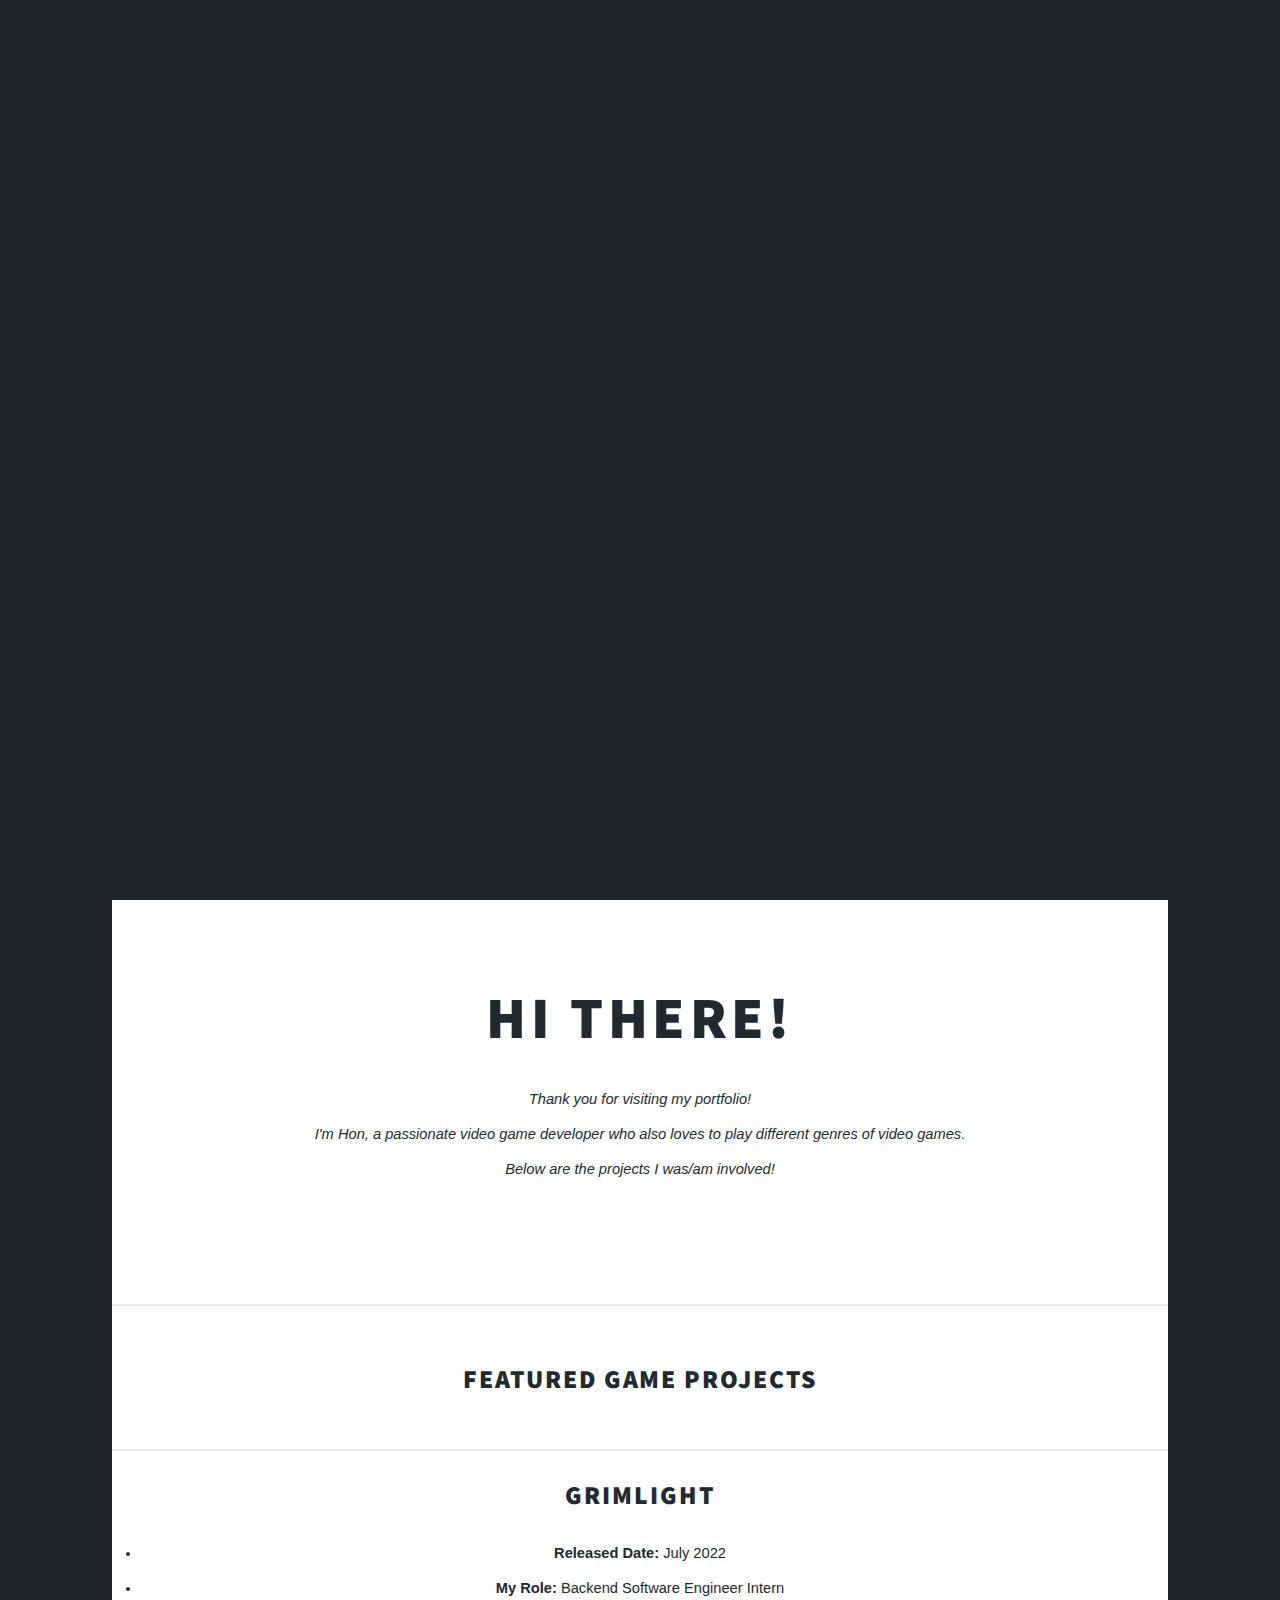
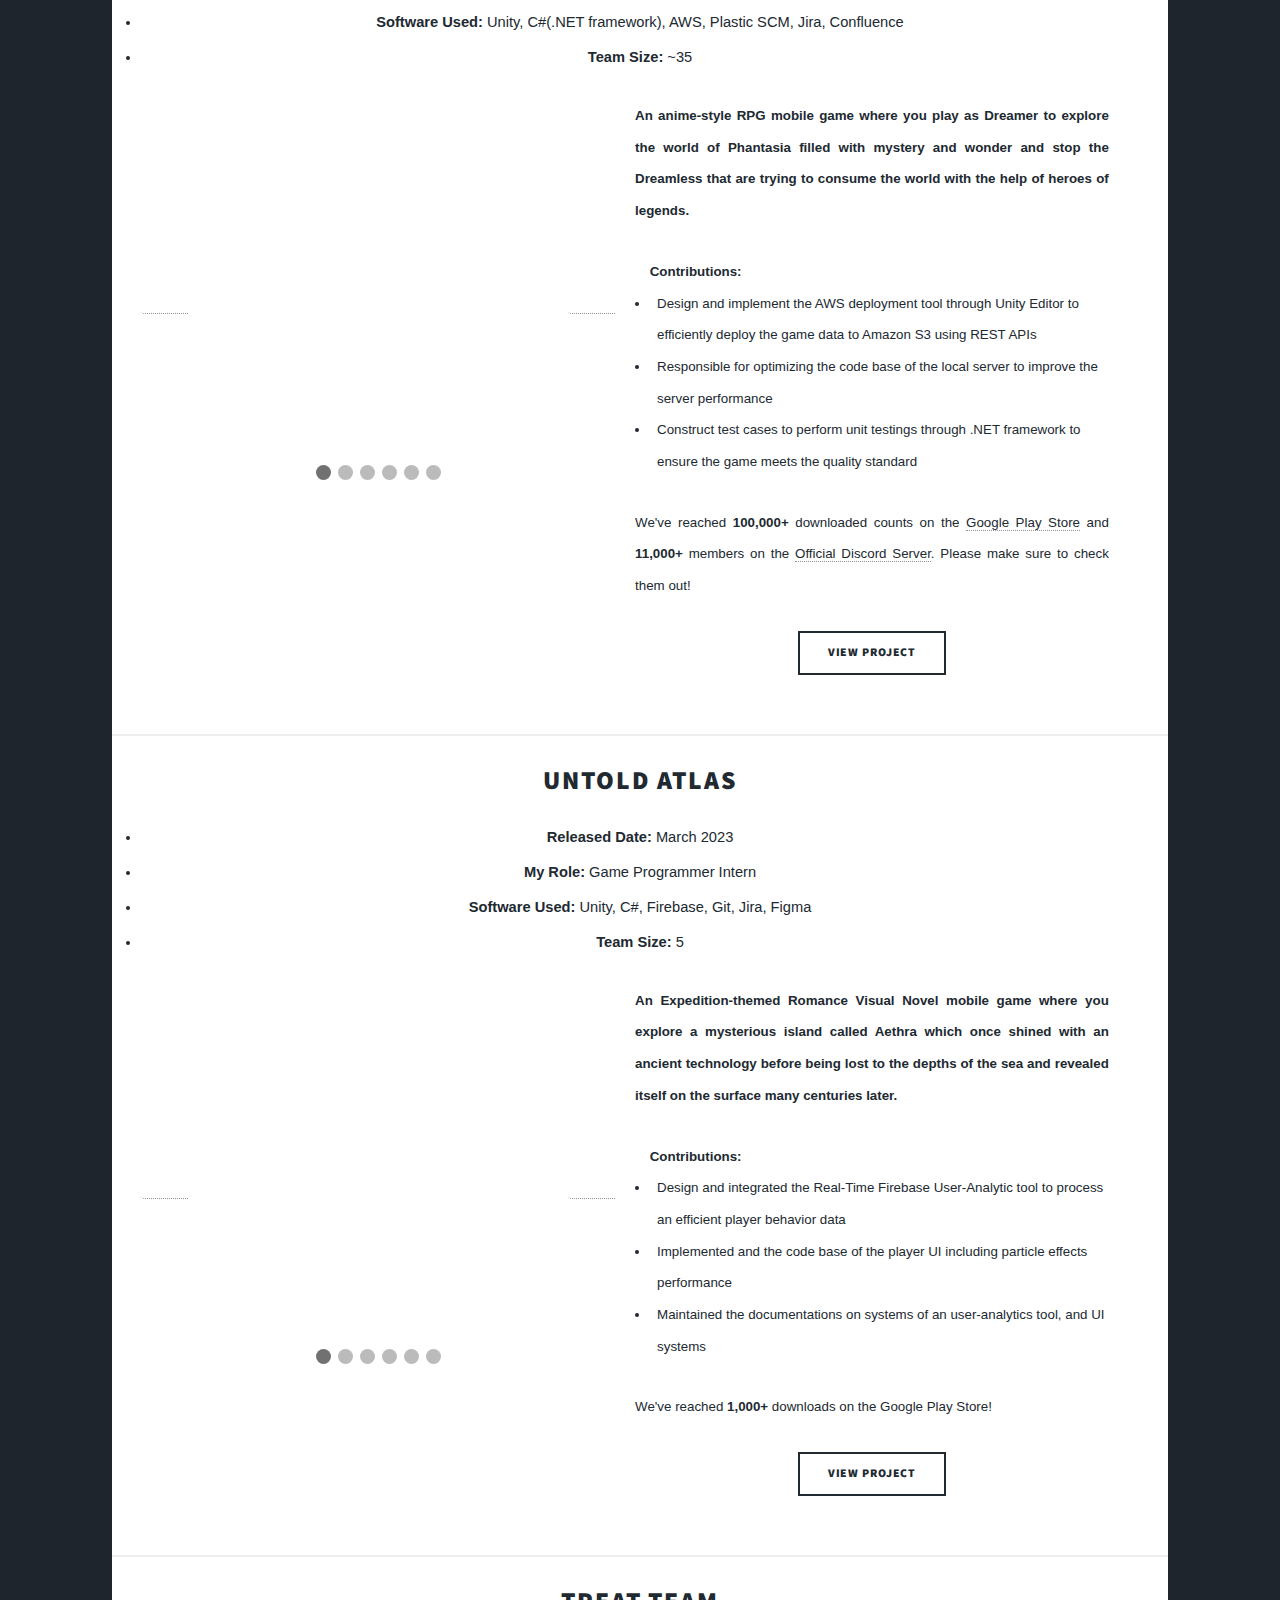
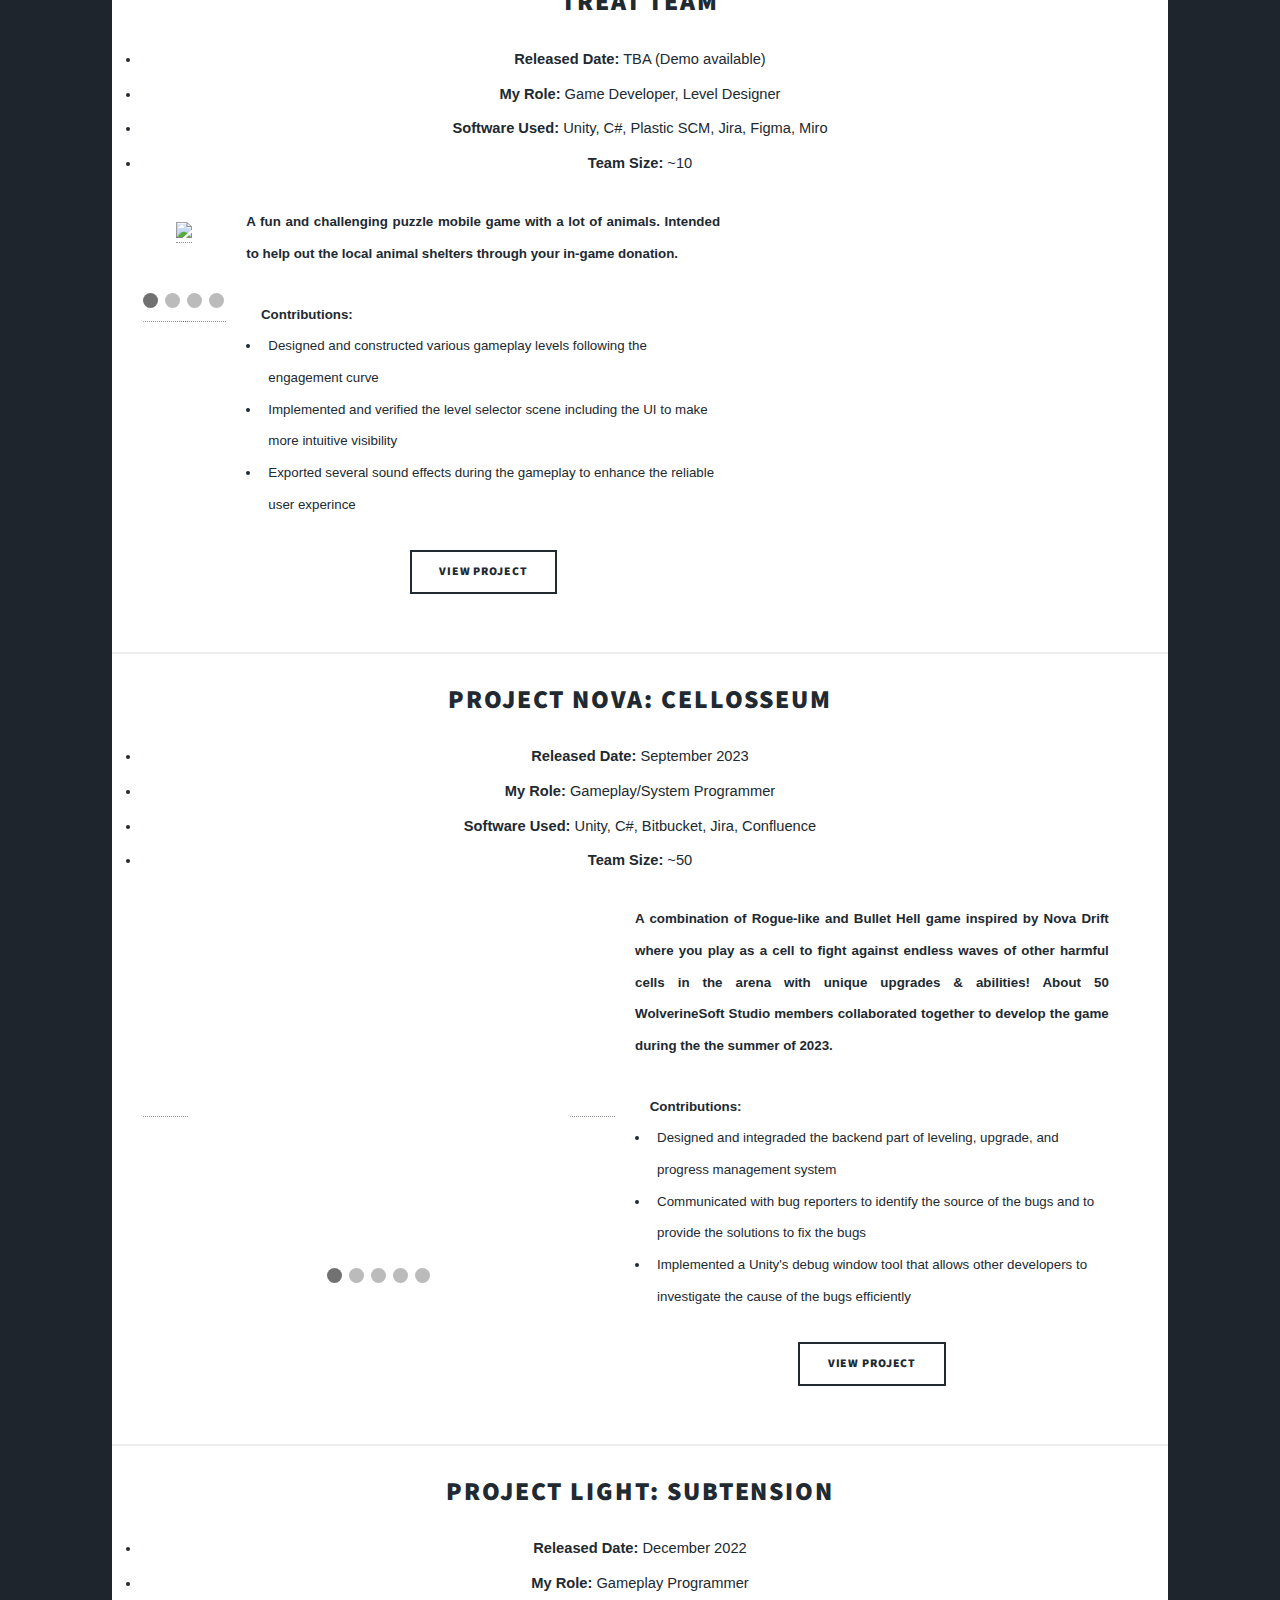
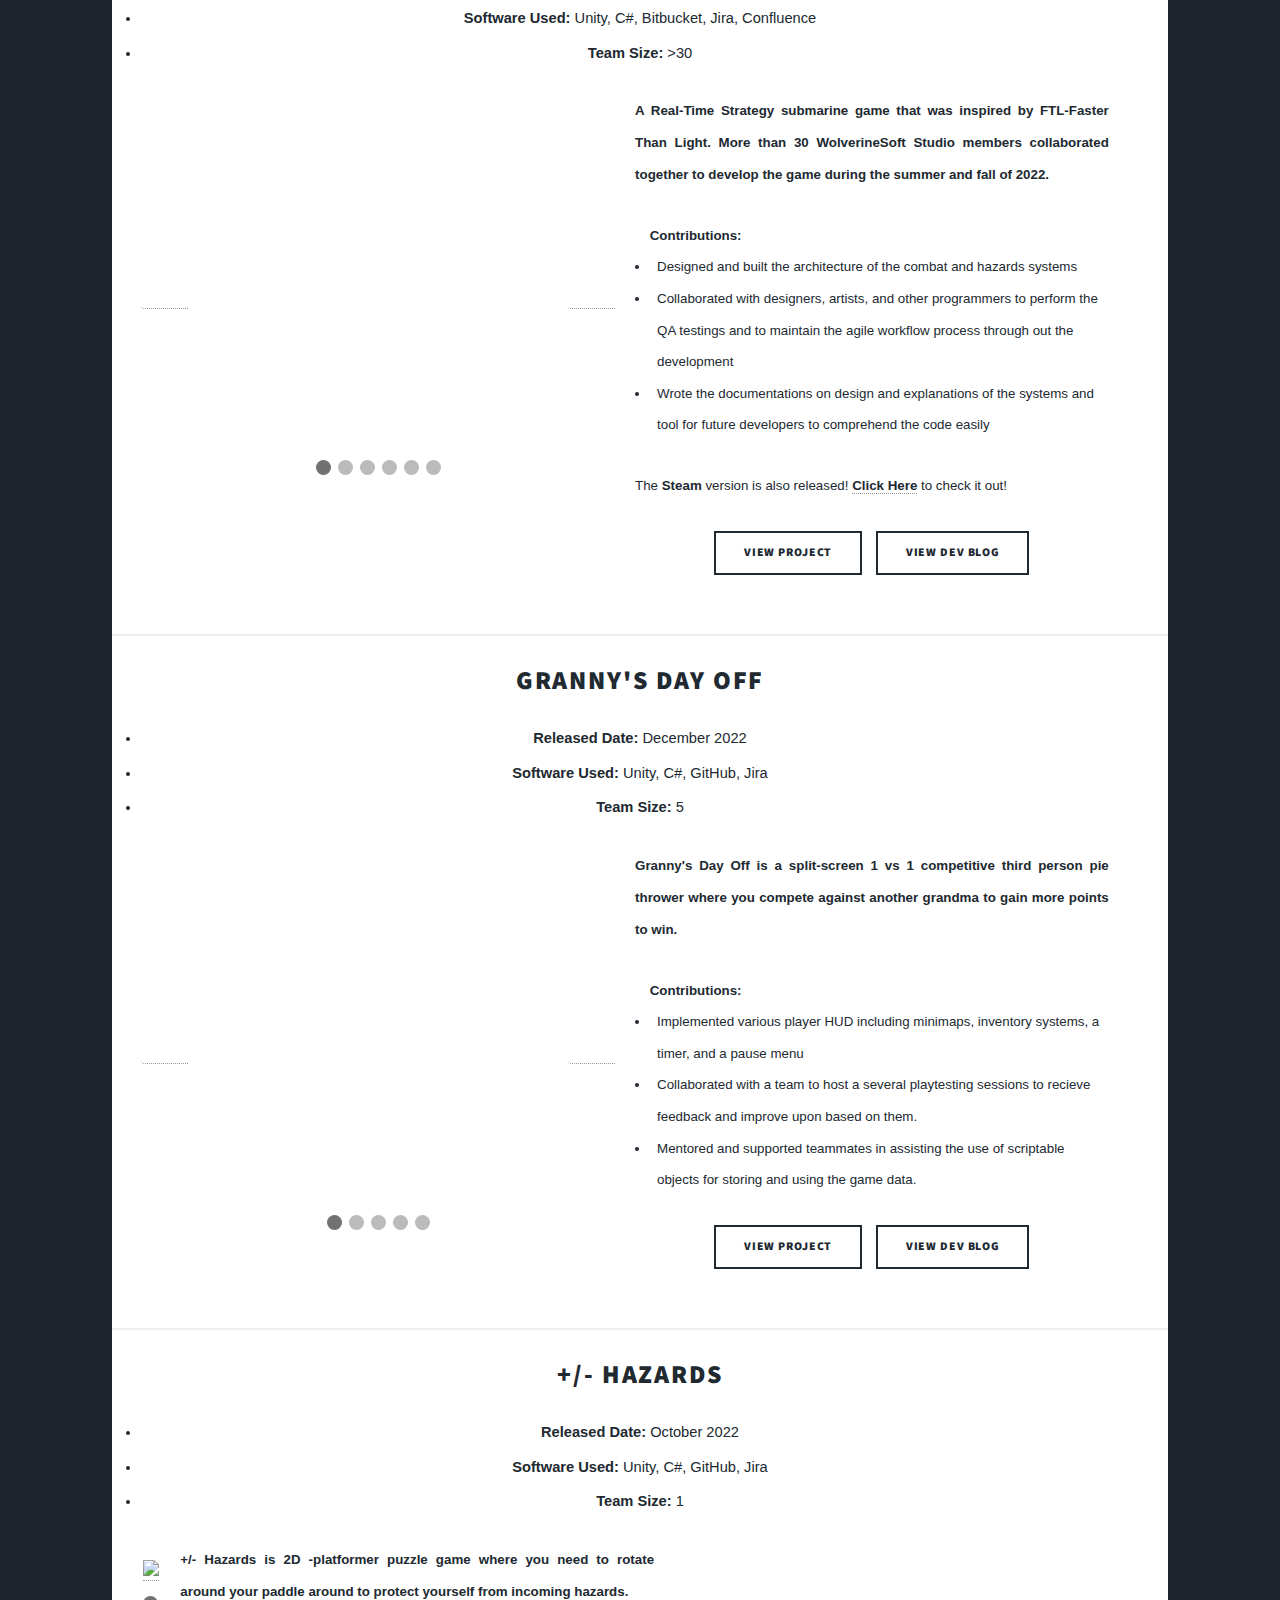
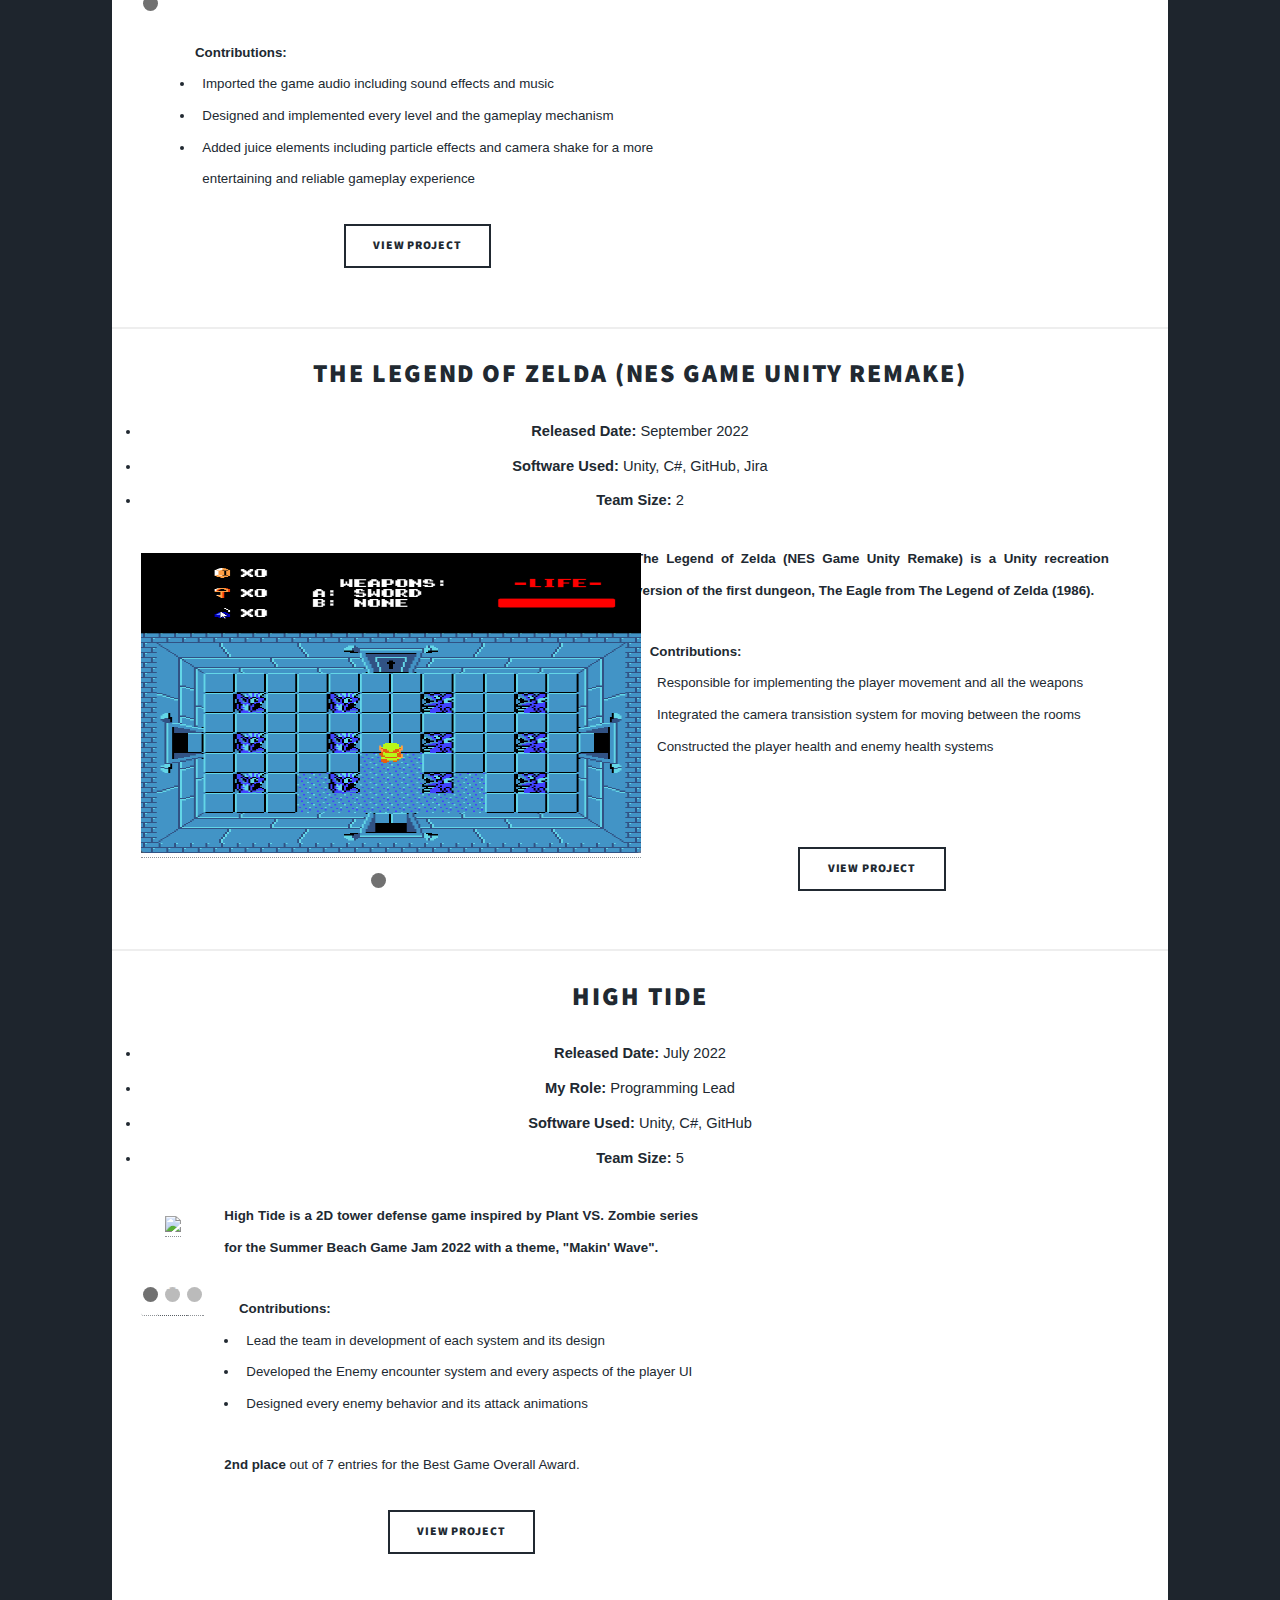
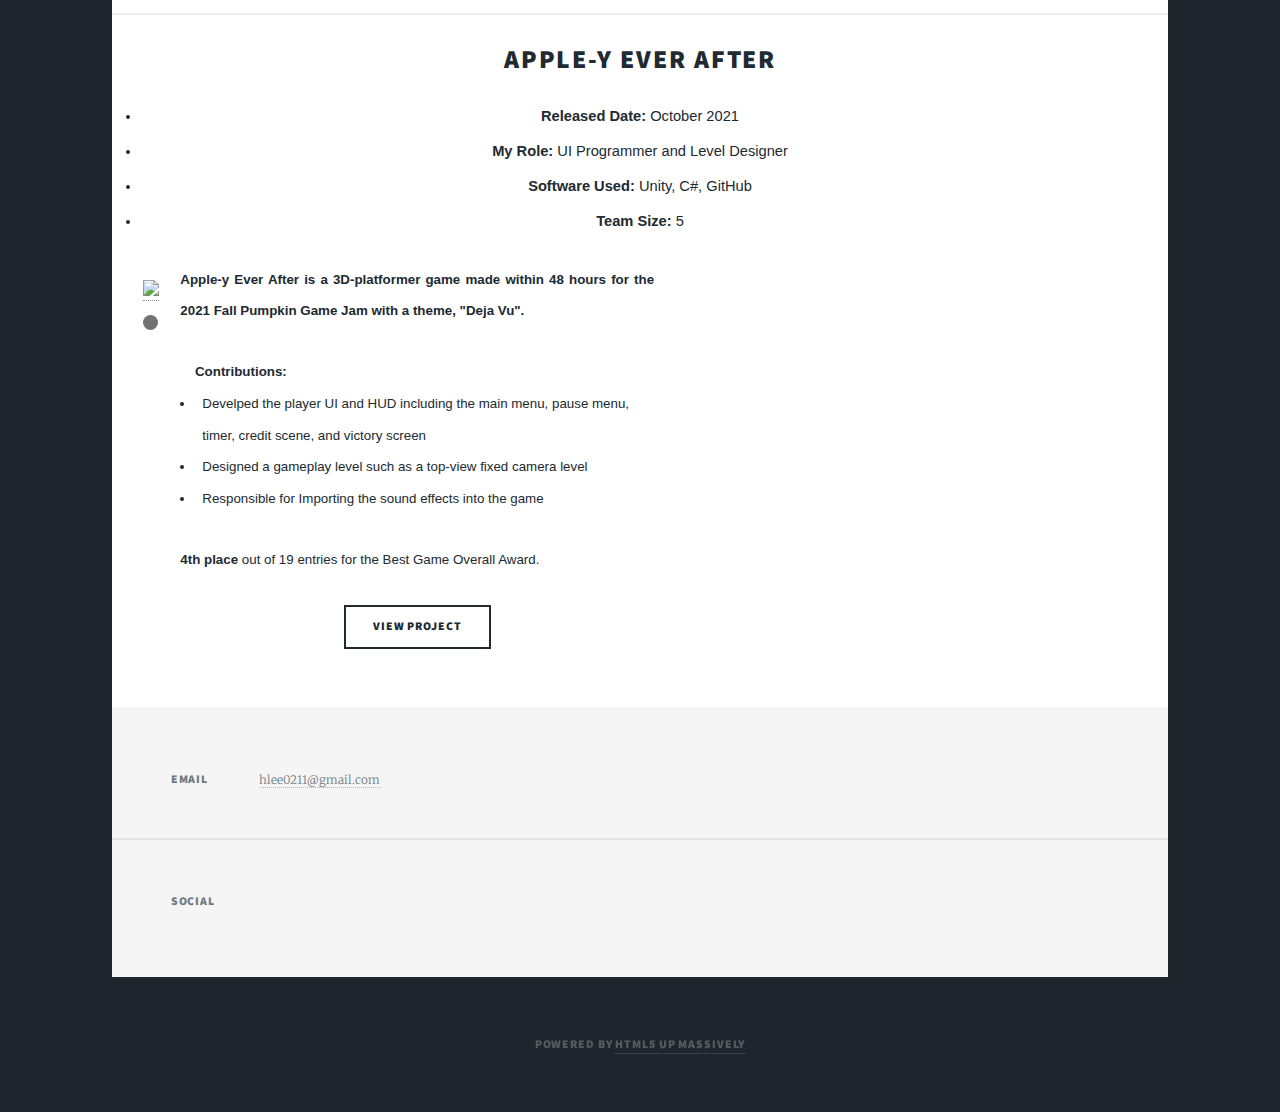
==== index.html @ 5964f6d7 "Added Cellosseum section and pv videos" ====
<!DOCTYPE HTML>
<!--
	Massively by HTML5 UP
	html5up.net | @ajlkn
	Free for personal and commercial use under the CCA 3.0 license (html5up.net/license)
-->
<html>

<head>
	<title>Hon Lee - Portfolio</title>
	<meta charset="utf-8" />
	<meta name="viewport" content="width=device-width, initial-scale=1, user-scalable=no" />
	<link rel="icon" href="images/darkbg.jpg" type="image/x-icon">
	<link rel="stylesheet" href="assets/css/main.css" />
	<noscript>
		<link rel="stylesheet" href="assets/css/noscript.css" />
	</noscript>
</head>

<body class="is-preload">

	<!-- Wrapper -->
	<div id="wrapper" class="fade-in">

		<!-- Intro -->
		<div id="intro">
			<h1>Hon Lee
			</h1>
			<p>I'm a Game Developer & Game Designer</p>
			<ul class="actions">
				<li><a href="#header" class="button icon solid solo fa-arrow-down scrolly">Continue</a></li>
			</ul>
		</div>

		<!-- Header -->
		<header id="header">
			<a href="index.html" class="logo">Projects</a>
		</header>

		<!-- Nav -->
		<nav id="nav">
			<ul class="links">
				<li class="active"><a href="index.html">Projects</a></li>
				<li><a href="aboutme.html">About Me</a></li>
				<li><a href="https://drive.google.com/file/d/1k98MtCLqrLJkOarE_8m-fVtOl8b_6ENV/view?usp=sharing"
						target="_blank">Resume</a></li>
				<li><a href="blogs.html">Blog</a></li>
				<li><a href="contact.html">Contact</a></li>
				<!--<li><a href="elements.html">Reference</a></li>-->
			</ul>
			<ul class="icons">
				<li><a href="https://www.linkedin.com/in/hon-lee-542b43191/" target="_blank"
						class="icon brands alt fa-linkedin"><span class="label">LinkedIn</span></a></li>
				<li><a href="https://github.com/hlee9911" target="_blank" class="icon brands alt fa-github"><span
							class="label">GitHub</span></a></li>
			</ul>
		</nav>

		<!-- Main -->
		<div id="main">

			<!-- Featured Post -->
			<article class="post featured">
				<header class="major" style="font-family:sans-serif;">
					<h2>Hi there!<br /></h2>
					<p> Thank you for visiting my portfolio! <br />
						I'm Hon, a passionate video game developer who also loves to play different genres of video
						games.<br />
						Below are the projects I was/am involved! <br />
						<!-- (<b>Note</b> that this Portfolio is still under a development.) -->
					</p>
				</header>
				<!--
				<img src="images/pic01.jpg" alt="pic" width="500" height="600" />
				-->
				<!--
				<ul class="actions special">
					<li><a href="#projects" class="button large">View Project</a></li>
				</ul>
				
				<p style="text-align:center">Make sure to check my projects I was/am involved in below!<br />
				</p>-->
			</article>

			<div id="title">
				<h2 style="text-align:center">Featured Game Projects</h2>
			</div>
			<!-- Posts -->
			<section class="posts">
				<article>
					<header style="font-family:sans-serif;">
						<h2>Grimlight<br /></h2>
						<li><b>Released Date:</b> July 2022</li>
						<li><b>My Role:</b> Backend Software Engineer Intern</li>
						<li><b>Software Used:</b> Unity, C#(.NET framework), AWS, Plastic SCM, Jira, Confluence</li>
						<li><b>Team Size:</b> ~35</li>
					</header>
					<!-- <a href="https://grimlight.global/" target="_blank" class="image fit"><img
							src="images/grimlight.jpg" 
							onmouseover="this.src='images/grimlight2.gif'"
							onmouseout="this.src='images/grimlight.jpg'"
							alt="Grimlight Main Illustration" /></a> -->
					<div class="slideshow-container" id="first">
						<!-- Full-width images with number and caption text -->
							<div class="mySlides fade">
								<iframe style="width: 520px; height: 300px;" 
									src="https://www.youtube.com/embed/pGGTABGNmyo">
								</iframe>
							</div>				
							<div class="mySlides fade">
								<a href="https://grimlight.global/" target="_blank">
									<img src="images/Grimlight/grimlight.jpg" style="width:100%">
								</a>
							</div>
							<div class="mySlides fade">
								<a href="https://grimlight.global/" target="_blank">
									<img src="images/Grimlight/grimlight2.gif" style="width:100%">
								</a>
							</div>						
							<div class="mySlides fade">
								<a href="https://grimlight.global/" target="_blank">
									<img src="images/Grimlight/grimlight1.gif" style="width:100%">
								</a>
							</div>
							<div class="mySlides fade">
								<a href="https://grimlight.global/" target="_blank">
									<img src="images/Grimlight/grimlight3.gif" style="width:100%">
								</a>
							</div>
							<div class="mySlides fade">
								<a href="https://grimlight.global/" target="_blank">
									<img src="images/Grimlight/grimlight4.gif" style="width:100%">
								</a>
							</div>	
						<!-- Next and previous buttons -->
						<a class="prev" onclick="plusSlides(-1, 'first', 'firstSliderIndex')">&#10094;</a>
							<a class="next" onclick="plusSlides(1, 'first', 'firstSliderIndex')">&#10095;</a>
							<br />
							<!-- The dots/circles -->
						<div style="text-align:center">
							<span class="dot" onclick="currentSlide(1, 'first', 'firstSliderIndex')"></span>
							<span class="dot" onclick="currentSlide(2, 'first', 'firstSliderIndex')"></span>
							<span class="dot" onclick="currentSlide(3, 'first', 'firstSliderIndex')"></span>
							<span class="dot" onclick="currentSlide(4, 'first', 'firstSliderIndex')"></span>
							<span class="dot" onclick="currentSlide(5, 'first', 'firstSliderIndex')"></span>
							<span class="dot" onclick="currentSlide(6, 'first', 'firstSliderIndex')"></span>
						</div>
					</div>
					<div style="float:left; width: 47.5%; font-family:sans-serif; font-size: 10pt; text-align: left; padding-top: 25px">
						<p><b>An anime-style RPG mobile game where you play as Dreamer to explore the world of Phantasia
							filled with mystery and wonder and stop the Dreamless that are trying to consume the world with the help of heroes of legends.</b>
						</p>
						<ul>
							<b>Contributions:</b>
							<li>Design and implement the AWS deployment tool through Unity Editor to efficiently 
							deploy the game data to Amazon S3 using REST APIs</li>
							<li>Responsible for optimizing the code base of the local server to improve the server
							performance</li>
							<li>Construct test cases to perform unit testings through .NET framework to ensure
							the game meets the quality standard</li>
						</ul>
						<!-- <b>What I'm working on:</b> AWS Deployment Tool Development, Server-Side Programming, 
						Unit Testings, QA testings, Playtestings, Korean Localization <br /> <br /> -->
						<p>
							We've reached <b>100,000+</b> downloaded counts on the 
							<a href="https://play.google.com/store/apps/details?id=com.eightstudio.grimlight" target="_blank">
								Google Play Store</a>
							and <b>11,000+</b> members on the
							<a href="https://discord.com/invite/2wh4Yr5dNg" target="_blank">Official
								Discord Server</a>. Please make sure to check them out!
						</p>
						<ul class="actions special">
							<li><a href="https://grimlight.global/" target="_blank" class="button">View Project</a></li>
						</ul>
					</div>
				</article>
				<article>
					<header style="font-family:sans-serif;">
						<h2>Untold Atlas<br /></h2>
						<li><b>Released Date:</b> March 2023</li>
						<li><b>My Role:</b> Game Programmer Intern </li>
						<li><b>Software Used:</b> Unity, C#, Firebase, Git, Jira, Figma</li>
						<li><b>Team Size:</b> 5</li>
					</header>
					<!-- <a href="https://play.google.com/store/apps/details?id=com.NochiStudios.UntoldAtlas" target="_blank" class="image fit"><img
						src="images/UntoldAtlas/atlas.png" alt="Untold Atlas main illustration" /></a> -->
					<div class="slideshow-container" id="second">
						<!-- Full-width images with number and caption text -->
							<div class="mySlides fade">
								<iframe style="width: 520px; height: 300px;" 
									src="https://www.youtube.com/embed/paFjUYtCJjM">
								</iframe>
							</div>	
							<div class="mySlides fade">
								<a href="https://play.google.com/store/apps/details?id=com.NochiStudios.UntoldAtlas" target="_blank">
									<img src="images/UntoldAtlas/atlas0.jpg" style="width:100%">
								</a>
							</div>						
							<div class="mySlides fade">
								<a href="https://play.google.com/store/apps/details?id=com.NochiStudios.UntoldAtlas" target="_blank">
									<img src="images/UntoldAtlas/atlas1.jpg" style="width:100%">
								</a>
							</div>
							<div class="mySlides fade">
								<a href="https://play.google.com/store/apps/details?id=com.NochiStudios.UntoldAtlas" target="_blank">
									<img src="images/UntoldAtlas/atlas2.jpg" style="width:100%">
								</a>
							</div>
							<div class="mySlides fade">
								<a href="https://play.google.com/store/apps/details?id=com.NochiStudios.UntoldAtlas" target="_blank">
									<img src="images/UntoldAtlas/atlas3.jpg" style="width:100%">
								</a>
							</div>						
							<div class="mySlides fade">
								<a href="https://play.google.com/store/apps/details?id=com.NochiStudios.UntoldAtlas" target="_blank">
									<img src="images/UntoldAtlas/atlas.png" style="width:100%">
								</a>
							</div>						
						<!-- Next and previous buttons -->
						<a class="prev" onclick="plusSlides(-1, 'second', 'secondSliderIndex')">&#10094;</a>
							<a class="next" onclick="plusSlides(1, 'second', 'secondSliderIndex')">&#10095;</a>
							<br />
							<!-- The dots/circles -->
						<div style="text-align:center">
							<span class="dot" onclick="currentSlide(1, 'second', 'secondSliderIndex')"></span>
							<span class="dot" onclick="currentSlide(2, 'second', 'secondSliderIndex')"></span>
							<span class="dot" onclick="currentSlide(3, 'second', 'secondSliderIndex')"></span>
							<span class="dot" onclick="currentSlide(4, 'second', 'secondSliderIndex')"></span>
							<span class="dot" onclick="currentSlide(5, 'second', 'secondSliderIndex')"></span>
							<span class="dot" onclick="currentSlide(6, 'second', 'secondSliderIndex')"></span>
						</div>
					</div>
					<div style="float:left; width: 47.5%; font-family:sans-serif; font-size: 10pt; text-align: left; padding-top: 25px">
						<p><b>An Expedition-themed Romance Visual Novel mobile
						game where you explore a mysterious island called Aethra which once shined with an ancient technology before being
						lost to the depths of the sea and revealed itself on the surface many centuries later.</b>

						<!-- <b>What I worked on: </b> UI integration, Realtime Firebase User-Analytic Tool Development -->
						<ul>
							<b>Contributions:</b>
							<li>Design and integrated the Real-Time Firebase User-Analytic tool to process an efficient
							player behavior data</li>
							<li>Implemented and the code base of the player UI including particle effects performance</li>
							<li>Maintained the documentations on systems of an user-analytics tool, and UI systems</li>
						</ul>

						We've reached <b> 1,000+</b> downloads on the Google Play Store!

						</p>
						<ul class="actions special">
							<li><a href="https://play.google.com/store/apps/details?id=com.NochiStudios.UntoldAtlas" target="_blank" class="button">View Project</a>
							</li>
						</ul>
					</div>
				</article>
				<article>
					<header style="font-family:sans-serif;">
						<h2>Treat Team<br /></h2>
						<li><b>Released Date:</b> TBA (Demo available)</li>
						<li><b>My Role:</b> Game Developer, Level Designer</li>
						<li><b>Software Used:</b> Unity, C#, Plastic SCM, Jira, Figma, Miro</li>
						<li><b>Team Size:</b> ~10</li>
					</header>
					<!-- <a href="https://bluebirdstudios.net/" target="_blank" class="image fit"><img
							src="images/treatteam1.jpg" alt="Treat Team main illustration" /></a>-->
					<div class="slideshow-container" id="third">
						<!-- Full-width images with number and caption text -->
							<div class="mySlides fade">
								<a href="https://bluebirdstudios.net/" target="_blank">
									<img src="images/TreatTeam/tt0.jpg" style="width:100%">
								</a>
							</div>				
							<div class="mySlides fade">
								<a href="https://bluebirdstudios.net/" target="_blank">
									<img src="images/TreatTeam/tt1.png" style="width:100%">
								</a>
							</div>						
							<div class="mySlides fade">
								<a href="https://bluebirdstudios.net/" target="_blank">
									<img src="images/TreatTeam/tt2.png" style="width:100%">
								</a>
							</div>
							<div class="mySlides fade">
								<a href="https://bluebirdstudios.net/" target="_blank">
									<img src="images/TreatTeam/tt3.png" style="width:100%">
								</a>
							</div>
						<!-- Next and previous buttons -->
						<a class="prev" onclick="plusSlides(-1, 'third', 'thirdSliderIndex')">&#10094;</a>
							<a class="next" onclick="plusSlides(1, 'third', 'thirdSliderIndex')">&#10095;</a>
							<br />
							<!-- The dots/circles -->
						<div style="text-align:center">
							<span class="dot" onclick="currentSlide(1, 'third', 'thirdSliderIndex')"></span>
							<span class="dot" onclick="currentSlide(2, 'third', 'thirdSliderIndex')"></span>
							<span class="dot" onclick="currentSlide(3, 'third', 'thirdSliderIndex')"></span>
							<span class="dot" onclick="currentSlide(4, 'third', 'thirdSliderIndex')"></span>
						</div>
					</div>
					<div style="float:left; width: 47.5%; font-family:sans-serif; font-size: 10pt; text-align: left; padding-top: 25px">
						<p>
							<b> A fun and challenging puzzle mobile game with a lot of animals. 
							Intended to help out the local animal shelters through your in-game donation.</b>
							
							<!-- <b>What I worked on:</b> Sound Effects Implementations, Level Design, Gameplay Programming -->
							<ul>
								<b>Contributions:</b>
								<li>Designed and constructed various gameplay levels following the engagement curve</li>
								<li>Implemented and verified the level selector scene including the UI to make more intuitive visibility</li>
								<li>Exported several sound effects during the gameplay to enhance the reliable user experince</li>
							</ul>

						</p>
						<ul class="actions special">
							<li><a href="https://bluebirdstudios.net/" target="_blank" class="button">View Project</a>
							</li>
						</ul>
					</div>
				</article>
				<article>
					<header style="font-family:sans-serif;">
						<h2>Project Nova: Cellosseum<br />
						</h2>
						<li><b>Released Date:</b> September 2023</li>
						<li><b>My Role:</b> Gameplay/System Programmer</li>
						<li><b>Software Used:</b> Unity, C#, Bitbucket, Jira, Confluence</li>
						<li><b>Team Size:</b> ~50</li>
					</header>
					<!-- <a href="https://wolverinesoft-studio.itch.io/subtension" target="_blank"
						class="image fit"><img src="devblog/Subtension.png"
							alt="Subtension main illustration" /></a> -->
					<div class="slideshow-container" id="ten">
						<!-- Full-width images with number and caption text -->
							<div class="mySlides fade">
								<iframe style="width: 520px; height: 300px;" 
									src="https://www.youtube.com/embed/Zd6ywi591Io">
								</iframe>
							</div>
							<div class="mySlides fade">
								<a href="https://store.steampowered.com/app/2557580/Cellosseum/?beta=1" target="_blank">
									<img src="images/Cellosseum/c1.jpg" style="width:100%">
								</a>
							</div>						
							<div class="mySlides fade">
								<a href="https://store.steampowered.com/app/2557580/Cellosseum/?beta=1" target="_blank">
									<img src="images/Cellosseum/c2.jpg" style="width:100%">
								</a>
							</div>						
							<div class="mySlides fade">
								<a href="https://store.steampowered.com/app/2557580/Cellosseum/?beta=1" target="_blank">
									<img src="images/Cellosseum/c3.jpg" style="width:100%">
								</a>
							</div>
							<div class="mySlides fade">
								<a href="https://store.steampowered.com/app/2557580/Cellosseum/?beta=1" target="_blank">
									<img src="images/Cellosseum/c4.jpg" style="width:100%">
								</a>
							</div>
						<!-- Next and previous buttons -->
						<a class="prev" onclick="plusSlides(-1, 'ten', 'tenSliderIndex')">&#10094;</a>
							<a class="next" onclick="plusSlides(1, 'ten', 'tenSliderIndex')">&#10095;</a>
							<br />
							<!-- The dots/circles -->
						<div style="text-align:center">
							<span class="dot" onclick="currentSlide(1, 'ten', 'tenSliderIndex')"></span>
							<span class="dot" onclick="currentSlide(2, 'ten', 'tenSliderIndex')"></span>
							<span class="dot" onclick="currentSlide(3, 'ten', 'tenSliderIndex')"></span>
							<span class="dot" onclick="currentSlide(4, 'ten', 'tenSliderIndex')"></span>
							<span class="dot" onclick="currentSlide(5, 'ten', 'tenSliderIndex')"></span>
						</div>
					</div>
					<div style="float:left; width: 47.5%; font-family:sans-serif; font-size: 10pt; text-align: left; padding-top: 25px">
						<p>
							<b>A combination of Rogue-like and Bullet Hell game inspired by Nova Drift where 
								you play as a cell to fight against endless waves of other harmful cells in the arena
								with unique upgrades & abilities!
							About 50 WolverineSoft Studio members collaborated together to develop the game 
							during the the summer of 2023.</b>
							
							<!-- <b>What I worked on:</b> Gameplay Programming, Unit Testing, Code Optimizations, 
							Combat System Code Architecture Integration -->
							<ul>
								<b>Contributions:</b>
								<li>Designed and integraded the backend part of leveling, upgrade, and progress management system</li>
								<li>Communicated with bug reporters to identify the source of the bugs and to 
									provide the solutions to fix the bugs</li>
								</li>
								<li>Implemented a Unity's debug window tool that allows other developers 
									to investigate the cause of the bugs efficiently
								</li>
							</ul>
						</p>
						<ul class="actions special">
							<li><a href="https://store.steampowered.com/app/2557580/Cellosseum/?beta=1" target="_blank"
									class="button">View Project</a>
							</li>
						</ul>
					</div>
				</article>
				<article>
					<header style="font-family:sans-serif;">
						<h2>Project Light: Subtension<br />
						</h2>
						<li><b>Released Date:</b> December 2022</li>
						<li><b>My Role:</b> Gameplay Programmer</li>
						<li><b>Software Used:</b> Unity, C#, Bitbucket, Jira, Confluence</li>
						<li><b>Team Size:</b> >30</li>
					</header>
					<!-- <a href="https://wolverinesoft-studio.itch.io/subtension" target="_blank"
						class="image fit"><img src="devblog/Subtension.png"
							alt="Subtension main illustration" /></a> -->
					<div class="slideshow-container" id="fourth">
						<!-- Full-width images with number and caption text -->
							<div class="mySlides fade">
								<iframe style="width: 520px; height: 300px;" 
									src="https://www.youtube.com/embed/nQlUPwGlQvY">
								</iframe>
							</div>
							<div class="mySlides fade">
								<a href="https://wolverinesoft-studio.itch.io/subtension" target="_blank">
									<img src="devblog/Subtension.png" style="width:100%">
								</a>
							</div>						
							<div class="mySlides fade">
								<a href="https://wolverinesoft-studio.itch.io/subtension" target="_blank">
									<img src="images/Subtension/st1.jpg" style="width:100%">
								</a>
							</div>						
							<div class="mySlides fade">
								<a href="https://wolverinesoft-studio.itch.io/subtension" target="_blank">
									<img src="images/Subtension/st2.jpg" style="width:100%">
								</a>
							</div>
							<div class="mySlides fade">
								<a href="https://wolverinesoft-studio.itch.io/subtension" target="_blank">
									<img src="images/Subtension/st3.jpg" style="width:100%">
								</a>
							</div>
							<div class="mySlides fade">
								<a href="https://wolverinesoft-studio.itch.io/subtension" target="_blank">
									<img src="images/Subtension/st4.jpg" style="width:100%">
								</a>
							</div>
						<!-- Next and previous buttons -->
						<a class="prev" onclick="plusSlides(-1, 'fourth', 'fourthSliderIndex')">&#10094;</a>
							<a class="next" onclick="plusSlides(1, 'fourth', 'fourthSliderIndex')">&#10095;</a>
							<br />
							<!-- The dots/circles -->
						<div style="text-align:center">
							<span class="dot" onclick="currentSlide(1, 'fourth', 'fourthSliderIndex')"></span>
							<span class="dot" onclick="currentSlide(2, 'fourth', 'fourthSliderIndex')"></span>
							<span class="dot" onclick="currentSlide(3, 'fourth', 'fourthSliderIndex')"></span>
							<span class="dot" onclick="currentSlide(4, 'fourth', 'fourthSliderIndex')"></span>
							<span class="dot" onclick="currentSlide(5, 'fourth', 'fourthSliderIndex')"></span>
							<span class="dot" onclick="currentSlide(6, 'fourth', 'fourthSliderIndex')"></span>
						</div>
					</div>
					<div style="float:left; width: 47.5%; font-family:sans-serif; font-size: 10pt; text-align: left; padding-top: 25px">
						<p>
							<b>A Real-Time Strategy submarine game that was inspired by
							FTL-Faster Than Light. More than 30 WolverineSoft Studio members collaborated together to develop the game 
							during the summer and fall of 2022.</b>
							
							<!-- <b>What I worked on:</b> Gameplay Programming, Unit Testing, Code Optimizations, 
							Combat System Code Architecture Integration -->
							<ul>
								<b>Contributions:</b>
								<li>Designed and built the architecture of the combat and hazards systems</li>
								<li>Collaborated with designers, artists, and other programmers to perform the QA testings
									and to maintain the agile workflow process through out the development</li>
								<li>Wrote the documentations on design and explanations of the systems and tool for 
									future developers to comprehend the code easily
								</li>
							</ul>

							The <b>Steam</b> version is also released! <b><a href="https://store.steampowered.com/app/2251660/Subtension/" 
								target="_blank">
								Click Here</a></b> to check it out!
						</p>
						<ul class="actions special">
							<li><a href="https://wolverinesoft-studio.itch.io/subtension" target="_blank"
									class="button">View Project</a>
							</li>
							<li><a href="blogs.html"
								class="button">View Dev Blog</a>
							</li>
						</ul>
					</div>
				</article>
				<article>
					<header style="font-family:sans-serif;">
						<h2>Granny's Day Off<br /> </h2>
						<li><b>Released Date:</b> December 2022</li>
						<li><b>Software Used:</b> Unity, C#, GitHub, Jira</li>
						<li><b>Team Size:</b> 5</li>
					</header>
					<!-- <a href="https://b00pster.itch.io/grannys-day-off" target="_blank" class="image fit"><img
							src="images/Grannys.png" 
							onmouseover="this.src='images/gd.gif'"
							onmouseout="this.src='images/Grannys.png'"
							alt="Granny's Day off Main Cover Art" 
							width="200"
							height="300" /></a> -->
					<div class="slideshow-container" id="five">
						<!-- Full-width images with number and caption text -->
							<div class="mySlides fade">
								<iframe style="width: 520px; height: 300px;" 
									src="https://www.youtube.com/embed/abcozCrM9LQ">
								</iframe>
							</div>
							<div class="mySlides fade">
								<a href="https://b00pster.itch.io/grannys-day-off" target="_blank">
									<img src="images/GrannysDayOff/gd0.png" style="width:100%">
								</a>
							</div>				
							<div class="mySlides fade">
								<a href="https://b00pster.itch.io/grannys-day-off" target="_blank">
									<img src="images/GrannysDayOff/gd1.gif" style="width:100%">
								</a>
							</div>					
							<div class="mySlides fade">
								<a href="https://b00pster.itch.io/grannys-day-off" target="_blank">
									<img src="images/GrannysDayOff/gd2.gif" style="width:100%">
								</a>
							</div>
							<div class="mySlides fade">
								<a href="https://b00pster.itch.io/grannys-day-off" target="_blank">
									<img src="images/GrannysDayOff/gd3.png" style="width:100%">
								</a>
							</div>
						<!-- Next and previous buttons -->
						<a class="prev" onclick="plusSlides(-1, 'five', 'fiveSliderIndex')">&#10094;</a>
							<a class="next" onclick="plusSlides(1, 'five', 'fiveSliderIndex')">&#10095;</a>
							<br />
							<!-- The dots/circles -->
						<div style="text-align:center">
							<span class="dot" onclick="currentSlide(1, 'five', 'fiveSliderIndex')"></span>
							<span class="dot" onclick="currentSlide(2, 'five', 'fiveSliderIndex')"></span>
							<span class="dot" onclick="currentSlide(3, 'five', 'fiveSliderIndex')"></span>
							<span class="dot" onclick="currentSlide(4, 'five', 'fiveSliderIndex')"></span>
							<span class="dot" onclick="currentSlide(5, 'five', 'fiveSliderIndex')"></span>
						</div>
					</div>
					<div style="float:left; width: 47.5%; font-family:sans-serif; font-size: 10pt; text-align: left; padding-top: 25px">
						<p>
							<b>Granny's Day Off is a split-screen 1 vs 1 competitive third person pie thrower
							where you compete against another grandma to gain more points to win.</b>
						
							<!-- <b>What I worked on:</b> Gameplay Programming, Level Design, UI System Design and Implementations, QA	 -->
							
							<ul>
								<b>Contributions:</b>
								<li>Implemented various player HUD including minimaps, inventory systems, a timer, and a pause menu</li>
								<li>Collaborated with a team to host a several playtesting sessions to recieve feedback
									and improve upon based on them.
								</li>
								<li>Mentored and supported teammates in assisting the use of scriptable objects for storing and using 
									the game data. 
								</li>
							</ul>
							
						</p>
						<ul class="actions special">
							<li><a href="https://b00pster.itch.io/grannys-day-off" target="_blank" class="button">View
									Project</a>
							</li>
							<li><a href="https://www.moddb.com/games/grannys-day-off/articles" target="_blank"
								class="button">View Dev Blog</a>
							</li>
						</ul>
					</div>
				</article>
				<article>
					<header style="font-family:sans-serif;">
						<h2>+/- Hazards<br /> </h2>
						<li><b>Released Date:</b> October 2022</li>
						<li><b>Software Used:</b> Unity, C#, GitHub, Jira</li>
						<li><b>Team Size:</b> 1</li>
					</header>
					<!-- <a href="https://floumi.itch.io/plus-minus-hazards" target="_blank" class="image fit"><img
							src="images/494p2.png" alt="EECS 494 p2 main menu" width="200"
							height="300" /></a> -->
					<div class="slideshow-container" id="six">
						<!-- Full-width images with number and caption text -->
							<div class="mySlides fade">
								<a href="https://floumi.itch.io/plus-minus-hazards" target="_blank">
									<img src="images/494p2.png" style="width:100%">
								</a>
							</div>
							<!-- The dots/circles -->
						<div style="text-align:center">
							<span class="dot" onclick="currentSlide(1, 'six', 'sixSliderIndex')"></span>
						</div>	
					</div>
					<div style="float:left; width: 47.5%; font-family:sans-serif; font-size: 10pt; text-align: left; padding-top: 25px">
						<p>
							<b>+/- Hazards is 2D -platformer puzzle game where you need to
							rotate around your paddle around to protect yourself from incoming hazards.</b>
						
							<!-- <b>What I worked on:</b> Gameplay Programming, Level and World Design, UI System Design and Implementations,
							Audio Implementations, Game System Architecture Implementations, QA -->

							<ul>
								<b>Contributions:</b>
								<li>Imported the game audio including sound effects and music</li>
								<li>Designed and implemented every level and the gameplay mechanism</li>
								<li>Added juice elements including particle effects and camera shake for a more entertaining and reliable 
									gameplay experience
								</li>
							</ul>

						</p>
						<ul class="actions special">
							<li><a href="https://floumi.itch.io/plus-minus-hazards" target="_blank" class="button">View
									Project</a>
							</li>
						</ul>
					</div>
				</article>
				<article>
					<header style="font-family:sans-serif;">
						<h2>The Legend of Zelda (NES Game Unity Remake)<br /> </h2>
						<li><b>Released Date:</b> September 2022</li>
						<li><b>Software Used:</b> Unity, C#, GitHub, Jira</li>
						<li><b>Team Size:</b> 2</li>
					</header>
					<!-- <a href="https://floumi.itch.io/p1-nes-zelda" target="_blank" class="image fit"><img
							src="images/P1Zelda_SC.png" alt="Legend of Zelda main illustration" width="200"
							height="300" /></a> -->
					<div class="slideshow-container" id="seven">
						<!-- Full-width images with number and caption text -->
							<div class="mySlides fade">
								<a href="https://floumi.itch.io/p1-nes-zelda" target="_blank">
									<img src="images/P1Zelda_SC.png" style="width: 500px; height: 300px;">
								</a>
							</div>
							<div style="text-align:center">
								<span class="dot" onclick="currentSlide(1, 'seven', 'sevenSliderIndex')"></span>
							</div>
					</div>
					<div style="float:left; width: 47.5%; font-family:sans-serif; font-size: 10pt; text-align: left; padding-top: 25px">
						<p>
							<b>The Legend of Zelda (NES Game Unity Remake) is a Unity recreation
							version of the first dungeon, The Eagle from The Legend of Zelda (1986).</b>

							<!-- <b>What I worked on:</b> Gameplay Programming, UI System Design and Implementations,
							Audio Implementations, Game System Architecture Implementations, QA -->

							<ul>
								<b>Contributions:</b>
								<li>Responsible for implementing the player movement and all the weapons</li>
								<li>Integrated the camera transistion system for moving between the rooms</li>
								<li>Constructed the player health and enemy health systems</li>
							</ul>

						</p>
						<ul class="actions special" style="padding-top: 55px">
							<li><a href="https://floumi.itch.io/p1-nes-zelda" target="_blank" class="button">View
									Project</a>
							</li>
						</ul>
					</div>
				</article>
				<article>
					<header style="font-family:sans-serif;">
						<h2>High Tide<br /> </h2>
						<li><b>Released Date:</b> July 2022</li>
						<li><b>My Role:</b> Programming Lead</li>
						<li><b>Software Used:</b> Unity, C#, GitHub</li>
						<li><b>Team Size:</b> 5</li>
					</header>
					<!-- <a href="https://zstarlight.itch.io/high-tide" target="_blank" class="image fit"><img
							src="images/IMG_1638.png" alt="High Tide main illustration" /></a> -->
					<div class="slideshow-container" id="eight">
						<!-- Full-width images with number and caption text -->
							<div class="mySlides fade">
								<a href="https://zstarlight.itch.io/high-tide" target="_blank">
									<img src="images/HighTide/ht0.png" style="width:100%">
								</a>
							</div>				
							<div class="mySlides fade">
								<a href="https://zstarlight.itch.io/high-tide" target="_blank">
									<img src="images/HighTide/ht1.png" style="width:100%">
								</a>
							</div>					
							<div class="mySlides fade">
								<a href="https://zstarlight.itch.io/high-tide" target="_blank">
									<img src="images/HighTide/ht2.png" style="width:100%">
								</a>
							</div>
						<!-- Next and previous buttons -->
						<a class="prev" onclick="plusSlides(-1, 'eight', 'eightSliderIndex')">&#10094;</a>
							<a class="next" onclick="plusSlides(1, 'eight', 'eightSliderIndex')">&#10095;</a>
							<br />
							<!-- The dots/circles -->
						<div style="text-align:center">
							<span class="dot" onclick="currentSlide(1, 'eight', 'eightSliderIndex')"></span>
							<span class="dot" onclick="currentSlide(2, 'eight', 'eightSliderIndex')"></span>
							<span class="dot" onclick="currentSlide(3, 'eight', 'eightSliderIndex')"></span>
						</div>
					</div>
					<div style="float:left; width: 47.5%; font-family:sans-serif; font-size: 10pt; text-align: left; padding-top: 25px">
						<p>
							<b>High Tide is a 2D tower defense game inspired by Plant VS. Zombie
							series for the Summer Beach Game Jam 2022 with a theme, "Makin' Wave".</b>
							
							<!-- <b>What I worked on:</b> Team Mentorship, Encounter System Design and Implementations, Gameplay Programming,
							Audio Implmentaitons, UI Design and Implementaitons, QA -->
							<ul>
								<b>Contributions:</b>
								<li>Lead the team in development of each system and its design</li>
								<li>Developed the Enemy encounter system and every aspects of the player UI </li>
								<li>Designed every enemy behavior and its attack animations</li>
							</ul>
							
							<b>2nd place</b> out of 7 entries for the Best Game Overall Award.
						</p>
						<ul class="actions special">
							<li><a href="https://zstarlight.itch.io/high-tide" target="_blank" class="button">View
									Project</a>
							</li>
						</ul>
					</div>
				</article>
				<article>
					<header style="font-family:sans-serif;">
						<h2>Apple-y Ever After<br /></h2>
						<li><b>Released Date:</b> October 2021</li>
						<li><b>My Role:</b> UI Programmer and Level Designer</li>
						<li><b>Software Used:</b> Unity, C#, GitHub</li>
						<li><b>Team Size:</b> 5</li>
					</header>
					<!-- <a href="https://itch.io/jam/wsoft-pumpkin-2021/rate/1239512" target="_blank" class="image fit"><img
							src="images/wzjmYV.png" alt="Apple-y Ever After illustration" /></a> -->
					<div class="slideshow-container" id="nine">
						<!-- Full-width images with number and caption text -->
							<div class="mySlides fade">
								<a href="https://itch.io/jam/wsoft-pumpkin-2021/rate/1239512" target="_blank">
									<img src="images/wzjmYV.png" style="width:100%">
								</a>
							</div>
							<div style="text-align:center">
								<span class="dot" onclick="currentSlide(1, 'nine', 'nineSliderIndex')"></span>
							</div>
					</div>
					<div style="float:left; width: 47.5%; font-family:sans-serif; font-size: 10pt; text-align: left; padding-top: 25px">
						<p>
							<b>Apple-y Ever After is a 3D-platformer game made within 48 hours
							for the 2021 Fall Pumpkin Game Jam with a theme, "Deja Vu".</b>
					
							<!-- <b>What I worked on:</b> Gameplay Programming, Level Design, UI Design and Implementaitons, QA -->
							<ul>
								<b>Contributions:</b>
								<li>Develped the player UI and HUD including the main menu, pause menu, timer, credit scene,
									and victory screen
								</li>
								<li>Designed a gameplay level such as a top-view fixed camera level</li>
								<li>Responsible for Importing the sound effects into the game</li>
							</ul>

							<b>4th place</b> out of 19 entries for the Best Game Overall Award.</p>
						<ul class="actions special">
							<li><a href="https://itch.io/jam/wsoft-pumpkin-2021/rate/1239512" target="_blank"
									class="button">View Project</a>
							</li>
						</ul>
					</div>
				</article>
				<!-- <article>
				</article> -->
			</section>

			<!-- Footer -->
			<!---->
			<!-- <footer>
				<div class="pagination">
					<!--<a href="#" class="previous">Prev</a>
					<a href="#" class="page active">1</a>
					<a href="#" class="page">2</a>
					<a href="#" class="page">3</a>
					<span class="extra">&hellip;</span>
					<a href="#" class="page">8</a>
					<a href="#" class="page">9</a>
					<a href="#" class="page">10</a>
					<a href="#" class="next">Next</a>
				</div>
			</footer> -->
		</div>

		<!-- Footer -->
		<footer id="footer">
			<!--
			<section>
				<form method="post" action="mailto:hlee0211@gmail.com">
					<div class="fields">
						<div class="field">
							<label for="name">Name</label>
							<input type="text" name="name" id="name" />
						</div>
						<div class="field">
							<label for="email">Email</label>
							<input type="text" name="email" id="email" />
						</div>
						<div class="field">
							<label for="message">Message</label>
							<textarea name="message" id="message" rows="3"></textarea>
						</div>
					</div>
					<ul class="actions">
						<li><input type="submit" value="Send Message" /></li>
					</ul>
				</form>
			</section>
		-->
			<section class="split contact">
				<!--
				<section class="alt">
					<h3>Address</h3>
					<p>1234 Somewhere Road #87257<br />
						Nashville, TN 00000-0000</p>
				</section>
				<section>
					<h3>Phone</h3>
					<p><a href="#">(000) 000-0000</a></p>
				</section>
				-->
				<section style="align-items: center">
					<h3>Email</h3>
					<p><a href="mailto:hlee0211@gmail.com">hlee0211@gmail.com</a></p>
				</section>
				<section>
					<h3>Social</h3>
					</ul>
					<ul class="icons alt">
						<li><a href="https://www.linkedin.com/in/hon-lee-542b43191/" target="_blank"
								class="icon brands alt fa-linkedin"><span class="label">LinkedIn</span></a></li>
						<li><a href="https://github.com/hlee9911" target="_blank"
								class="icon brands alt fa-github"><span class="label">GitHub</span></a></li>
					</ul>
					<!--
					<ul class="icons alt">
						<li><a href="#" class="icon brands alt fa-twitter"><span class="label">Twitter</span></a></li>
						<li><a href="#" class="icon brands alt fa-facebook-f"><span class="label">Facebook</span></a>
						</li>
						<li><a href="#" class="icon brands alt fa-instagram"><span class="label">Instagram</span></a>
						</li>
						<li><a href="#" class="icon brands alt fa-github"><span class="label">GitHub</span></a></li>
					</ul>
					-->
				</section>
			</section>
		</footer>

		<!-- Copyright -->
		<div id="copyright">
			<ul>

				<!--<li>&copy; Untitled</li>-->
				<li>Powered by <a href="https://html5up.net">HTML5 UP Massively</a></li>
			</ul>
		</div>

	</div>

	<!-- Scripts -->
	<script src="assets/js/jquery.min.js"></script>
	<script src="assets/js/jquery.scrollex.min.js"></script>
	<script src="assets/js/jquery.scrolly.min.js"></script>
	<script src="assets/js/browser.min.js"></script>
	<script src="assets/js/breakpoints.min.js"></script>
	<script src="assets/js/util.js"></script>
	<script src="assets/js/main.js"></script>
	<script src="assets/js/image_slider.js"></script>
</body>

</html>
---- assets/css/main.css ----
@import url(fontawesome-all.min.css);
@import url("https://fonts.googleapis.com/css?family=Merriweather:300,700,300italic,700italic|Source+Sans+Pro:900");

/*
	Massively by HTML5 UP
	html5up.net | @ajlkn
	Free for personal and commercial use under the CCA 3.0 license (html5up.net/license)
*/

html,
body,
div,
span,
applet,
object,
iframe,
h1,
h2,
h3,
h4,
h5,
h6,
p,
blockquote,
pre,
a,
abbr,
acronym,
address,
big,
cite,
code,
del,
dfn,
em,
img,
ins,
kbd,
q,
s,
samp,
small,
strike,
strong,
sub,
sup,
tt,
var,
b,
u,
i,
center,
dl,
dt,
dd,
ol,
ul,
li,
fieldset,
form,
label,
legend,
table,
caption,
tbody,
tfoot,
thead,
tr,
th,
td,
article,
aside,
canvas,
details,
embed,
figure,
figcaption,
footer,
header,
hgroup,
menu,
nav,
output,
ruby,
section,
summary,
time,
mark,
audio,
video {
	margin: 0;
	padding: 0;
	border: 0;
	font-size: 100%;
	font: inherit;
	vertical-align: baseline;
}

article,
aside,
details,
figcaption,
figure,
footer,
header,
hgroup,
menu,
nav,
section {
	display: block;
}

body {
	line-height: 1;
}

ol,
ul {
	list-style: none;
}

blockquote,
q {
	quotes: none;
}

blockquote:before,
blockquote:after,
q:before,
q:after {
	content: '';
	content: none;
}

table {
	border-collapse: collapse;
	border-spacing: 0;
}

body {
	-webkit-text-size-adjust: none;
}

mark {
	background-color: transparent;
	color: inherit;
}

input::-moz-focus-inner {
	border: 0;
	padding: 0;
}

input,
select,
textarea {
	-moz-appearance: none;
	-webkit-appearance: none;
	-ms-appearance: none;
	appearance: none;
}

/* Basic */

@-ms-viewport {
	width: device-width;
}

body {
	-ms-overflow-style: scrollbar;
}

@media screen and (max-width: 480px) {

	html,
	body {
		min-width: 320px;
	}

}

html {
	box-sizing: border-box;
}

*,
*:before,
*:after {
	box-sizing: inherit;
}

body {
	background-color: #1e252d;
}

body.is-preload *,
body.is-preload *:before,
body.is-preload *:after {
	-moz-animation: none !important;
	-webkit-animation: none !important;
	-ms-animation: none !important;
	animation: none !important;
	-moz-transition: none !important;
	-webkit-transition: none !important;
	-ms-transition: none !important;
	transition: none !important;
}

/* Type */

html {
	font-size: 16pt;
}

@media screen and (max-width: 1680px) {

	html {
		font-size: 12pt;
	}

}

@media screen and (max-width: 1280px) {

	html {
		font-size: 11pt;
	}

}

@media screen and (max-width: 360px) {

	html {
		font-size: 10pt;
	}

}

body {
	color: #212931;
}

body,
input,
select,
textarea {
	font-family: "Merriweather", Georgia, serif;
	font-weight: 300;
	font-size: 1rem;
	line-height: 2.375;
}

a {
	-moz-transition: color 0.2s ease-in-out, background-color 0.2s ease-in-out, border-color 0.2s ease-in-out, box-shadow 0.2s ease-in-out;
	-webkit-transition: color 0.2s ease-in-out, background-color 0.2s ease-in-out, border-color 0.2s ease-in-out, box-shadow 0.2s ease-in-out;
	-ms-transition: color 0.2s ease-in-out, background-color 0.2s ease-in-out, border-color 0.2s ease-in-out, box-shadow 0.2s ease-in-out;
	transition: color 0.2s ease-in-out, background-color 0.2s ease-in-out, border-color 0.2s ease-in-out, box-shadow 0.2s ease-in-out;
	border-bottom: dotted 1px;
	text-decoration: none;
}

a:hover {
	border-bottom-color: transparent;
}

strong,
b {
	font-weight: 600;
}

em,
i {
	font-style: italic;
}

p {
	text-align: justify;
	margin: 0 0 2rem 0;
}

h1,
h2,
h3,
h4,
h5,
h6 {
	font-family: "Source Sans Pro", Helvetica, sans-serif;
	font-weight: 900;
	line-height: 1.5;
	letter-spacing: 0.075em;
	text-transform: uppercase;
	margin: 0 0 1rem 0;
}

h1 a,
h2 a,
h3 a,
h4 a,
h5 a,
h6 a {
	border-bottom: 0;
	color: inherit;
	text-decoration: none;
}

h1 {
	font-size: 4rem;
	line-height: 1.1;
	margin: 0 0 2rem 0;
}

h2 {
	font-size: 1.75rem;
	line-height: 1.3;
	margin: 0 0 1.5rem 0;
}

h3 {
	font-size: 1.25rem;
	margin: 0 0 1.5rem 0;
}

h4 {
	font-size: 1rem;
}

h5 {
	font-size: 0.9rem;
}

h6 {
	font-size: 0.8rem;
}

sub {
	font-size: 0.8rem;
	position: relative;
	top: 0.5rem;
}

sup {
	font-size: 0.8rem;
	position: relative;
	top: -0.5rem;
}

blockquote {
	border-left: solid 4px;
	font-style: italic;
	margin: 0 0 2rem 0;
	padding: 0.5rem 0 0.5rem 2rem;
}

code {
	border: solid 2px;
	font-family: "Courier New", monospace;
	font-size: 0.9rem;
	margin: 0 0.25rem;
	padding: 0.25rem 0.65rem;
}

pre {
	-webkit-overflow-scrolling: touch;
	font-family: "Courier New", monospace;
	font-size: 0.9rem;
	margin: 0 0 2rem 0;
}

pre code {
	display: block;
	line-height: 1.75;
	padding: 1rem 1.5rem;
	overflow-x: auto;
}

hr {
	border: 0;
	border-bottom: solid 2px;
	margin: 3rem 0;
}

hr.major {
	margin: 5rem 0;
}

.align-left {
	text-align: left;
}

.align-center {
	text-align: center;
}

.align-right {
	text-align: right;
}

input,
select,
textarea {
	color: #212931;
}

a {
	color: #212931;
	border-bottom-color: rgba(33, 41, 49, 0.5);
}

a:hover {
	border-bottom-color: transparent;
	color: #18bfef !important;
}

strong,
b {
	color: #212931;
}

h1,
h2,
h3,
h4,
h5,
h6 {
	color: #212931;
}

blockquote {
	border-left-color: #eeeeee;
}

code {
	background: rgba(220, 220, 220, 0.25);
	border-color: #eeeeee;
}

hr {
	border-bottom-color: #eeeeee;
}

/* Row */

.row {
	display: flex;
	flex-wrap: wrap;
	box-sizing: border-box;
	align-items: stretch;
}

.row>* {
	box-sizing: border-box;
}

.row.gtr-uniform>*> :last-child {
	margin-bottom: 0;
}

.row.aln-left {
	justify-content: flex-start;
}

.row.aln-center {
	justify-content: center;
}

.row.aln-right {
	justify-content: flex-end;
}

.row.aln-top {
	align-items: flex-start;
}

.row.aln-middle {
	align-items: center;
}

.row.aln-bottom {
	align-items: flex-end;
}

.row>.imp {
	order: -1;
}

.row>.col-1 {
	width: 8.33333%;
}

.row>.off-1 {
	margin-left: 8.33333%;
}

.row>.col-2 {
	width: 16.66667%;
}

.row>.off-2 {
	margin-left: 16.66667%;
}

.row>.col-3 {
	width: 25%;
}

.row>.off-3 {
	margin-left: 25%;
}

.row>.col-4 {
	width: 33.33333%;
}

.row>.off-4 {
	margin-left: 33.33333%;
}

.row>.col-5 {
	width: 41.66667%;
}

.row>.off-5 {
	margin-left: 41.66667%;
}

.row>.col-6 {
	width: 50%;
}

.row>.off-6 {
	margin-left: 50%;
}

.row>.col-7 {
	width: 58.33333%;
}

.row>.off-7 {
	margin-left: 58.33333%;
}

.row>.col-8 {
	width: 66.66667%;
}

.row>.off-8 {
	margin-left: 66.66667%;
}

.row>.col-9 {
	width: 75%;
}

.row>.off-9 {
	margin-left: 75%;
}

.row>.col-10 {
	width: 83.33333%;
}

.row>.off-10 {
	margin-left: 83.33333%;
}

.row>.col-11 {
	width: 91.66667%;
}

.row>.off-11 {
	margin-left: 91.66667%;
}

.row>.col-12 {
	width: 100%;
}

.row>.off-12 {
	margin-left: 100%;
}

.row.gtr-0 {
	margin-top: 0;
	margin-left: 0rem;
}

.row.gtr-0>* {
	padding: 0 0 0 0rem;
}

.row.gtr-0.gtr-uniform {
	margin-top: 0rem;
}

.row.gtr-0.gtr-uniform>* {
	padding-top: 0rem;
}

.row.gtr-25 {
	margin-top: 0;
	margin-left: -0.375rem;
}

.row.gtr-25>* {
	padding: 0 0 0 0.375rem;
}

.row.gtr-25.gtr-uniform {
	margin-top: -0.375rem;
}

.row.gtr-25.gtr-uniform>* {
	padding-top: 0.375rem;
}

.row.gtr-50 {
	margin-top: 0;
	margin-left: -0.75rem;
}

.row.gtr-50>* {
	padding: 0 0 0 0.75rem;
}

.row.gtr-50.gtr-uniform {
	margin-top: -0.75rem;
}

.row.gtr-50.gtr-uniform>* {
	padding-top: 0.75rem;
}

.row {
	margin-top: 0;
	margin-left: -1.5rem;
}

.row>* {
	padding: 0 0 0 1.5rem;
}

.row.gtr-uniform {
	margin-top: -1.5rem;
}

.row.gtr-uniform>* {
	padding-top: 1.5rem;
}

.row.gtr-150 {
	margin-top: 0;
	margin-left: -2.25rem;
}

.row.gtr-150>* {
	padding: 0 0 0 2.25rem;
}

.row.gtr-150.gtr-uniform {
	margin-top: -2.25rem;
}

.row.gtr-150.gtr-uniform>* {
	padding-top: 2.25rem;
}

.row.gtr-200 {
	margin-top: 0;
	margin-left: -3rem;
}

.row.gtr-200>* {
	padding: 0 0 0 3rem;
}

.row.gtr-200.gtr-uniform {
	margin-top: -3rem;
}

.row.gtr-200.gtr-uniform>* {
	padding-top: 3rem;
}

@media screen and (max-width: 1680px) {

	.row {
		display: flex;
		flex-wrap: wrap;
		box-sizing: border-box;
		align-items: stretch;
	}

	.row>* {
		box-sizing: border-box;
	}

	.row.gtr-uniform>*> :last-child {
		margin-bottom: 0;
	}

	.row.aln-left {
		justify-content: flex-start;
	}

	.row.aln-center {
		justify-content: center;
	}

	.row.aln-right {
		justify-content: flex-end;
	}

	.row.aln-top {
		align-items: flex-start;
	}

	.row.aln-middle {
		align-items: center;
	}

	.row.aln-bottom {
		align-items: flex-end;
	}

	.row>.imp-xlarge {
		order: -1;
	}

	.row>.col-1-xlarge {
		width: 8.33333%;
	}

	.row>.off-1-xlarge {
		margin-left: 8.33333%;
	}

	.row>.col-2-xlarge {
		width: 16.66667%;
	}

	.row>.off-2-xlarge {
		margin-left: 16.66667%;
	}

	.row>.col-3-xlarge {
		width: 25%;
	}

	.row>.off-3-xlarge {
		margin-left: 25%;
	}

	.row>.col-4-xlarge {
		width: 33.33333%;
	}

	.row>.off-4-xlarge {
		margin-left: 33.33333%;
	}

	.row>.col-5-xlarge {
		width: 41.66667%;
	}

	.row>.off-5-xlarge {
		margin-left: 41.66667%;
	}

	.row>.col-6-xlarge {
		width: 50%;
	}

	.row>.off-6-xlarge {
		margin-left: 50%;
	}

	.row>.col-7-xlarge {
		width: 58.33333%;
	}

	.row>.off-7-xlarge {
		margin-left: 58.33333%;
	}

	.row>.col-8-xlarge {
		width: 66.66667%;
	}

	.row>.off-8-xlarge {
		margin-left: 66.66667%;
	}

	.row>.col-9-xlarge {
		width: 75%;
	}

	.row>.off-9-xlarge {
		margin-left: 75%;
	}

	.row>.col-10-xlarge {
		width: 83.33333%;
	}

	.row>.off-10-xlarge {
		margin-left: 83.33333%;
	}

	.row>.col-11-xlarge {
		width: 91.66667%;
	}

	.row>.off-11-xlarge {
		margin-left: 91.66667%;
	}

	.row>.col-12-xlarge {
		width: 100%;
	}

	.row>.off-12-xlarge {
		margin-left: 100%;
	}

	.row.gtr-0 {
		margin-top: 0;
		margin-left: 0rem;
	}

	.row.gtr-0>* {
		padding: 0 0 0 0rem;
	}

	.row.gtr-0.gtr-uniform {
		margin-top: 0rem;
	}

	.row.gtr-0.gtr-uniform>* {
		padding-top: 0rem;
	}

	.row.gtr-25 {
		margin-top: 0;
		margin-left: -0.375rem;
	}

	.row.gtr-25>* {
		padding: 0 0 0 0.375rem;
	}

	.row.gtr-25.gtr-uniform {
		margin-top: -0.375rem;
	}

	.row.gtr-25.gtr-uniform>* {
		padding-top: 0.375rem;
	}

	.row.gtr-50 {
		margin-top: 0;
		margin-left: -0.75rem;
	}

	.row.gtr-50>* {
		padding: 0 0 0 0.75rem;
	}

	.row.gtr-50.gtr-uniform {
		margin-top: -0.75rem;
	}

	.row.gtr-50.gtr-uniform>* {
		padding-top: 0.75rem;
	}

	.row {
		margin-top: 0;
		margin-left: -1.5rem;
	}

	.row>* {
		padding: 0 0 0 1.5rem;
	}

	.row.gtr-uniform {
		margin-top: -1.5rem;
	}

	.row.gtr-uniform>* {
		padding-top: 1.5rem;
	}

	.row.gtr-150 {
		margin-top: 0;
		margin-left: -2.25rem;
	}

	.row.gtr-150>* {
		padding: 0 0 0 2.25rem;
	}

	.row.gtr-150.gtr-uniform {
		margin-top: -2.25rem;
	}

	.row.gtr-150.gtr-uniform>* {
		padding-top: 2.25rem;
	}

	.row.gtr-200 {
		margin-top: 0;
		margin-left: -3rem;
	}

	.row.gtr-200>* {
		padding: 0 0 0 3rem;
	}

	.row.gtr-200.gtr-uniform {
		margin-top: -3rem;
	}

	.row.gtr-200.gtr-uniform>* {
		padding-top: 3rem;
	}

}

@media screen and (max-width: 1280px) {

	.row {
		display: flex;
		flex-wrap: wrap;
		box-sizing: border-box;
		align-items: stretch;
	}

	.row>* {
		box-sizing: border-box;
	}

	.row.gtr-uniform>*> :last-child {
		margin-bottom: 0;
	}

	.row.aln-left {
		justify-content: flex-start;
	}

	.row.aln-center {
		justify-content: center;
	}

	.row.aln-right {
		justify-content: flex-end;
	}

	.row.aln-top {
		align-items: flex-start;
	}

	.row.aln-middle {
		align-items: center;
	}

	.row.aln-bottom {
		align-items: flex-end;
	}

	.row>.imp-large {
		order: -1;
	}

	.row>.col-1-large {
		width: 8.33333%;
	}

	.row>.off-1-large {
		margin-left: 8.33333%;
	}

	.row>.col-2-large {
		width: 16.66667%;
	}

	.row>.off-2-large {
		margin-left: 16.66667%;
	}

	.row>.col-3-large {
		width: 25%;
	}

	.row>.off-3-large {
		margin-left: 25%;
	}

	.row>.col-4-large {
		width: 33.33333%;
	}

	.row>.off-4-large {
		margin-left: 33.33333%;
	}

	.row>.col-5-large {
		width: 41.66667%;
	}

	.row>.off-5-large {
		margin-left: 41.66667%;
	}

	.row>.col-6-large {
		width: 50%;
	}

	.row>.off-6-large {
		margin-left: 50%;
	}

	.row>.col-7-large {
		width: 58.33333%;
	}

	.row>.off-7-large {
		margin-left: 58.33333%;
	}

	.row>.col-8-large {
		width: 66.66667%;
	}

	.row>.off-8-large {
		margin-left: 66.66667%;
	}

	.row>.col-9-large {
		width: 75%;
	}

	.row>.off-9-large {
		margin-left: 75%;
	}

	.row>.col-10-large {
		width: 83.33333%;
	}

	.row>.off-10-large {
		margin-left: 83.33333%;
	}

	.row>.col-11-large {
		width: 91.66667%;
	}

	.row>.off-11-large {
		margin-left: 91.66667%;
	}

	.row>.col-12-large {
		width: 100%;
	}

	.row>.off-12-large {
		margin-left: 100%;
	}

	.row.gtr-0 {
		margin-top: 0;
		margin-left: 0rem;
	}

	.row.gtr-0>* {
		padding: 0 0 0 0rem;
	}

	.row.gtr-0.gtr-uniform {
		margin-top: 0rem;
	}

	.row.gtr-0.gtr-uniform>* {
		padding-top: 0rem;
	}

	.row.gtr-25 {
		margin-top: 0;
		margin-left: -0.375rem;
	}

	.row.gtr-25>* {
		padding: 0 0 0 0.375rem;
	}

	.row.gtr-25.gtr-uniform {
		margin-top: -0.375rem;
	}

	.row.gtr-25.gtr-uniform>* {
		padding-top: 0.375rem;
	}

	.row.gtr-50 {
		margin-top: 0;
		margin-left: -0.75rem;
	}

	.row.gtr-50>* {
		padding: 0 0 0 0.75rem;
	}

	.row.gtr-50.gtr-uniform {
		margin-top: -0.75rem;
	}

	.row.gtr-50.gtr-uniform>* {
		padding-top: 0.75rem;
	}

	.row {
		margin-top: 0;
		margin-left: -1.5rem;
	}

	.row>* {
		padding: 0 0 0 1.5rem;
	}

	.row.gtr-uniform {
		margin-top: -1.5rem;
	}

	.row.gtr-uniform>* {
		padding-top: 1.5rem;
	}

	.row.gtr-150 {
		margin-top: 0;
		margin-left: -2.25rem;
	}

	.row.gtr-150>* {
		padding: 0 0 0 2.25rem;
	}

	.row.gtr-150.gtr-uniform {
		margin-top: -2.25rem;
	}

	.row.gtr-150.gtr-uniform>* {
		padding-top: 2.25rem;
	}

	.row.gtr-200 {
		margin-top: 0;
		margin-left: -3rem;
	}

	.row.gtr-200>* {
		padding: 0 0 0 3rem;
	}

	.row.gtr-200.gtr-uniform {
		margin-top: -3rem;
	}

	.row.gtr-200.gtr-uniform>* {
		padding-top: 3rem;
	}

}

@media screen and (max-width: 980px) {

	.row {
		display: flex;
		flex-wrap: wrap;
		box-sizing: border-box;
		align-items: stretch;
	}

	.row>* {
		box-sizing: border-box;
	}

	.row.gtr-uniform>*> :last-child {
		margin-bottom: 0;
	}

	.row.aln-left {
		justify-content: flex-start;
	}

	.row.aln-center {
		justify-content: center;
	}

	.row.aln-right {
		justify-content: flex-end;
	}

	.row.aln-top {
		align-items: flex-start;
	}

	.row.aln-middle {
		align-items: center;
	}

	.row.aln-bottom {
		align-items: flex-end;
	}

	.row>.imp-medium {
		order: -1;
	}

	.row>.col-1-medium {
		width: 8.33333%;
	}

	.row>.off-1-medium {
		margin-left: 8.33333%;
	}

	.row>.col-2-medium {
		width: 16.66667%;
	}

	.row>.off-2-medium {
		margin-left: 16.66667%;
	}

	.row>.col-3-medium {
		width: 25%;
	}

	.row>.off-3-medium {
		margin-left: 25%;
	}

	.row>.col-4-medium {
		width: 33.33333%;
	}

	.row>.off-4-medium {
		margin-left: 33.33333%;
	}

	.row>.col-5-medium {
		width: 41.66667%;
	}

	.row>.off-5-medium {
		margin-left: 41.66667%;
	}

	.row>.col-6-medium {
		width: 50%;
	}

	.row>.off-6-medium {
		margin-left: 50%;
	}

	.row>.col-7-medium {
		width: 58.33333%;
	}

	.row>.off-7-medium {
		margin-left: 58.33333%;
	}

	.row>.col-8-medium {
		width: 66.66667%;
	}

	.row>.off-8-medium {
		margin-left: 66.66667%;
	}

	.row>.col-9-medium {
		width: 75%;
	}

	.row>.off-9-medium {
		margin-left: 75%;
	}

	.row>.col-10-medium {
		width: 83.33333%;
	}

	.row>.off-10-medium {
		margin-left: 83.33333%;
	}

	.row>.col-11-medium {
		width: 91.66667%;
	}

	.row>.off-11-medium {
		margin-left: 91.66667%;
	}

	.row>.col-12-medium {
		width: 100%;
	}

	.row>.off-12-medium {
		margin-left: 100%;
	}

	.row.gtr-0 {
		margin-top: 0;
		margin-left: 0rem;
	}

	.row.gtr-0>* {
		padding: 0 0 0 0rem;
	}

	.row.gtr-0.gtr-uniform {
		margin-top: 0rem;
	}

	.row.gtr-0.gtr-uniform>* {
		padding-top: 0rem;
	}

	.row.gtr-25 {
		margin-top: 0;
		margin-left: -0.375rem;
	}

	.row.gtr-25>* {
		padding: 0 0 0 0.375rem;
	}

	.row.gtr-25.gtr-uniform {
		margin-top: -0.375rem;
	}

	.row.gtr-25.gtr-uniform>* {
		padding-top: 0.375rem;
	}

	.row.gtr-50 {
		margin-top: 0;
		margin-left: -0.75rem;
	}

	.row.gtr-50>* {
		padding: 0 0 0 0.75rem;
	}

	.row.gtr-50.gtr-uniform {
		margin-top: -0.75rem;
	}

	.row.gtr-50.gtr-uniform>* {
		padding-top: 0.75rem;
	}

	.row {
		margin-top: 0;
		margin-left: -1.5rem;
	}

	.row>* {
		padding: 0 0 0 1.5rem;
	}

	.row.gtr-uniform {
		margin-top: -1.5rem;
	}

	.row.gtr-uniform>* {
		padding-top: 1.5rem;
	}

	.row.gtr-150 {
		margin-top: 0;
		margin-left: -2.25rem;
	}

	.row.gtr-150>* {
		padding: 0 0 0 2.25rem;
	}

	.row.gtr-150.gtr-uniform {
		margin-top: -2.25rem;
	}

	.row.gtr-150.gtr-uniform>* {
		padding-top: 2.25rem;
	}

	.row.gtr-200 {
		margin-top: 0;
		margin-left: -3rem;
	}

	.row.gtr-200>* {
		padding: 0 0 0 3rem;
	}

	.row.gtr-200.gtr-uniform {
		margin-top: -3rem;
	}

	.row.gtr-200.gtr-uniform>* {
		padding-top: 3rem;
	}

}

@media screen and (max-width: 736px) {

	.row {
		display: flex;
		flex-wrap: wrap;
		box-sizing: border-box;
		align-items: stretch;
	}

	.row>* {
		box-sizing: border-box;
	}

	.row.gtr-uniform>*> :last-child {
		margin-bottom: 0;
	}

	.row.aln-left {
		justify-content: flex-start;
	}

	.row.aln-center {
		justify-content: center;
	}

	.row.aln-right {
		justify-content: flex-end;
	}

	.row.aln-top {
		align-items: flex-start;
	}

	.row.aln-middle {
		align-items: center;
	}

	.row.aln-bottom {
		align-items: flex-end;
	}

	.row>.imp-small {
		order: -1;
	}

	.row>.col-1-small {
		width: 8.33333%;
	}

	.row>.off-1-small {
		margin-left: 8.33333%;
	}

	.row>.col-2-small {
		width: 16.66667%;
	}

	.row>.off-2-small {
		margin-left: 16.66667%;
	}

	.row>.col-3-small {
		width: 25%;
	}

	.row>.off-3-small {
		margin-left: 25%;
	}

	.row>.col-4-small {
		width: 33.33333%;
	}

	.row>.off-4-small {
		margin-left: 33.33333%;
	}

	.row>.col-5-small {
		width: 41.66667%;
	}

	.row>.off-5-small {
		margin-left: 41.66667%;
	}

	.row>.col-6-small {
		width: 50%;
	}

	.row>.off-6-small {
		margin-left: 50%;
	}

	.row>.col-7-small {
		width: 58.33333%;
	}

	.row>.off-7-small {
		margin-left: 58.33333%;
	}

	.row>.col-8-small {
		width: 66.66667%;
	}

	.row>.off-8-small {
		margin-left: 66.66667%;
	}

	.row>.col-9-small {
		width: 75%;
	}

	.row>.off-9-small {
		margin-left: 75%;
	}

	.row>.col-10-small {
		width: 83.33333%;
	}

	.row>.off-10-small {
		margin-left: 83.33333%;
	}

	.row>.col-11-small {
		width: 91.66667%;
	}

	.row>.off-11-small {
		margin-left: 91.66667%;
	}

	.row>.col-12-small {
		width: 100%;
	}

	.row>.off-12-small {
		margin-left: 100%;
	}

	.row.gtr-0 {
		margin-top: 0;
		margin-left: 0rem;
	}

	.row.gtr-0>* {
		padding: 0 0 0 0rem;
	}

	.row.gtr-0.gtr-uniform {
		margin-top: 0rem;
	}

	.row.gtr-0.gtr-uniform>* {
		padding-top: 0rem;
	}

	.row.gtr-25 {
		margin-top: 0;
		margin-left: -0.375rem;
	}

	.row.gtr-25>* {
		padding: 0 0 0 0.375rem;
	}

	.row.gtr-25.gtr-uniform {
		margin-top: -0.375rem;
	}

	.row.gtr-25.gtr-uniform>* {
		padding-top: 0.375rem;
	}

	.row.gtr-50 {
		margin-top: 0;
		margin-left: -0.75rem;
	}

	.row.gtr-50>* {
		padding: 0 0 0 0.75rem;
	}

	.row.gtr-50.gtr-uniform {
		margin-top: -0.75rem;
	}

	.row.gtr-50.gtr-uniform>* {
		padding-top: 0.75rem;
	}

	.row {
		margin-top: 0;
		margin-left: -1.5rem;
	}

	.row>* {
		padding: 0 0 0 1.5rem;
	}

	.row.gtr-uniform {
		margin-top: -1.5rem;
	}

	.row.gtr-uniform>* {
		padding-top: 1.5rem;
	}

	.row.gtr-150 {
		margin-top: 0;
		margin-left: -2.25rem;
	}

	.row.gtr-150>* {
		padding: 0 0 0 2.25rem;
	}

	.row.gtr-150.gtr-uniform {
		margin-top: -2.25rem;
	}

	.row.gtr-150.gtr-uniform>* {
		padding-top: 2.25rem;
	}

	.row.gtr-200 {
		margin-top: 0;
		margin-left: -3rem;
	}

	.row.gtr-200>* {
		padding: 0 0 0 3rem;
	}

	.row.gtr-200.gtr-uniform {
		margin-top: -3rem;
	}

	.row.gtr-200.gtr-uniform>* {
		padding-top: 3rem;
	}

}

@media screen and (max-width: 480px) {

	.row {
		display: flex;
		flex-wrap: wrap;
		box-sizing: border-box;
		align-items: stretch;
	}

	.row>* {
		box-sizing: border-box;
	}

	.row.gtr-uniform>*> :last-child {
		margin-bottom: 0;
	}

	.row.aln-left {
		justify-content: flex-start;
	}

	.row.aln-center {
		justify-content: center;
	}

	.row.aln-right {
		justify-content: flex-end;
	}

	.row.aln-top {
		align-items: flex-start;
	}

	.row.aln-middle {
		align-items: center;
	}

	.row.aln-bottom {
		align-items: flex-end;
	}

	.row>.imp-xsmall {
		order: -1;
	}

	.row>.col-1-xsmall {
		width: 8.33333%;
	}

	.row>.off-1-xsmall {
		margin-left: 8.33333%;
	}

	.row>.col-2-xsmall {
		width: 16.66667%;
	}

	.row>.off-2-xsmall {
		margin-left: 16.66667%;
	}

	.row>.col-3-xsmall {
		width: 25%;
	}

	.row>.off-3-xsmall {
		margin-left: 25%;
	}

	.row>.col-4-xsmall {
		width: 33.33333%;
	}

	.row>.off-4-xsmall {
		margin-left: 33.33333%;
	}

	.row>.col-5-xsmall {
		width: 41.66667%;
	}

	.row>.off-5-xsmall {
		margin-left: 41.66667%;
	}

	.row>.col-6-xsmall {
		width: 50%;
	}

	.row>.off-6-xsmall {
		margin-left: 50%;
	}

	.row>.col-7-xsmall {
		width: 58.33333%;
	}

	.row>.off-7-xsmall {
		margin-left: 58.33333%;
	}

	.row>.col-8-xsmall {
		width: 66.66667%;
	}

	.row>.off-8-xsmall {
		margin-left: 66.66667%;
	}

	.row>.col-9-xsmall {
		width: 75%;
	}

	.row>.off-9-xsmall {
		margin-left: 75%;
	}

	.row>.col-10-xsmall {
		width: 83.33333%;
	}

	.row>.off-10-xsmall {
		margin-left: 83.33333%;
	}

	.row>.col-11-xsmall {
		width: 91.66667%;
	}

	.row>.off-11-xsmall {
		margin-left: 91.66667%;
	}

	.row>.col-12-xsmall {
		width: 100%;
	}

	.row>.off-12-xsmall {
		margin-left: 100%;
	}

	.row.gtr-0 {
		margin-top: 0;
		margin-left: 0rem;
	}

	.row.gtr-0>* {
		padding: 0 0 0 0rem;
	}

	.row.gtr-0.gtr-uniform {
		margin-top: 0rem;
	}

	.row.gtr-0.gtr-uniform>* {
		padding-top: 0rem;
	}

	.row.gtr-25 {
		margin-top: 0;
		margin-left: -0.375rem;
	}

	.row.gtr-25>* {
		padding: 0 0 0 0.375rem;
	}

	.row.gtr-25.gtr-uniform {
		margin-top: -0.375rem;
	}

	.row.gtr-25.gtr-uniform>* {
		padding-top: 0.375rem;
	}

	.row.gtr-50 {
		margin-top: 0;
		margin-left: -0.75rem;
	}

	.row.gtr-50>* {
		padding: 0 0 0 0.75rem;
	}

	.row.gtr-50.gtr-uniform {
		margin-top: -0.75rem;
	}

	.row.gtr-50.gtr-uniform>* {
		padding-top: 0.75rem;
	}

	.row {
		margin-top: 0;
		margin-left: -1.5rem;
	}

	.row>* {
		padding: 0 0 0 1.5rem;
	}

	.row.gtr-uniform {
		margin-top: -1.5rem;
	}

	.row.gtr-uniform>* {
		padding-top: 1.5rem;
	}

	.row.gtr-150 {
		margin-top: 0;
		margin-left: -2.25rem;
	}

	.row.gtr-150>* {
		padding: 0 0 0 2.25rem;
	}

	.row.gtr-150.gtr-uniform {
		margin-top: -2.25rem;
	}

	.row.gtr-150.gtr-uniform>* {
		padding-top: 2.25rem;
	}

	.row.gtr-200 {
		margin-top: 0;
		margin-left: -3rem;
	}

	.row.gtr-200>* {
		padding: 0 0 0 3rem;
	}

	.row.gtr-200.gtr-uniform {
		margin-top: -3rem;
	}

	.row.gtr-200.gtr-uniform>* {
		padding-top: 3rem;
	}

}

@media screen and (max-width: 360px) {

	.row {
		display: flex;
		flex-wrap: wrap;
		box-sizing: border-box;
		align-items: stretch;
	}

	.row>* {
		box-sizing: border-box;
	}

	.row.gtr-uniform>*> :last-child {
		margin-bottom: 0;
	}

	.row.aln-left {
		justify-content: flex-start;
	}

	.row.aln-center {
		justify-content: center;
	}

	.row.aln-right {
		justify-content: flex-end;
	}

	.row.aln-top {
		align-items: flex-start;
	}

	.row.aln-middle {
		align-items: center;
	}

	.row.aln-bottom {
		align-items: flex-end;
	}

	.row>.imp-xxsmall {
		order: -1;
	}

	.row>.col-1-xxsmall {
		width: 8.33333%;
	}

	.row>.off-1-xxsmall {
		margin-left: 8.33333%;
	}

	.row>.col-2-xxsmall {
		width: 16.66667%;
	}

	.row>.off-2-xxsmall {
		margin-left: 16.66667%;
	}

	.row>.col-3-xxsmall {
		width: 25%;
	}

	.row>.off-3-xxsmall {
		margin-left: 25%;
	}

	.row>.col-4-xxsmall {
		width: 33.33333%;
	}

	.row>.off-4-xxsmall {
		margin-left: 33.33333%;
	}

	.row>.col-5-xxsmall {
		width: 41.66667%;
	}

	.row>.off-5-xxsmall {
		margin-left: 41.66667%;
	}

	.row>.col-6-xxsmall {
		width: 50%;
	}

	.row>.off-6-xxsmall {
		margin-left: 50%;
	}

	.row>.col-7-xxsmall {
		width: 58.33333%;
	}

	.row>.off-7-xxsmall {
		margin-left: 58.33333%;
	}

	.row>.col-8-xxsmall {
		width: 66.66667%;
	}

	.row>.off-8-xxsmall {
		margin-left: 66.66667%;
	}

	.row>.col-9-xxsmall {
		width: 75%;
	}

	.row>.off-9-xxsmall {
		margin-left: 75%;
	}

	.row>.col-10-xxsmall {
		width: 83.33333%;
	}

	.row>.off-10-xxsmall {
		margin-left: 83.33333%;
	}

	.row>.col-11-xxsmall {
		width: 91.66667%;
	}

	.row>.off-11-xxsmall {
		margin-left: 91.66667%;
	}

	.row>.col-12-xxsmall {
		width: 100%;
	}

	.row>.off-12-xxsmall {
		margin-left: 100%;
	}

	.row.gtr-0 {
		margin-top: 0;
		margin-left: 0rem;
	}

	.row.gtr-0>* {
		padding: 0 0 0 0rem;
	}

	.row.gtr-0.gtr-uniform {
		margin-top: 0rem;
	}

	.row.gtr-0.gtr-uniform>* {
		padding-top: 0rem;
	}

	.row.gtr-25 {
		margin-top: 0;
		margin-left: -0.375rem;
	}

	.row.gtr-25>* {
		padding: 0 0 0 0.375rem;
	}

	.row.gtr-25.gtr-uniform {
		margin-top: -0.375rem;
	}

	.row.gtr-25.gtr-uniform>* {
		padding-top: 0.375rem;
	}

	.row.gtr-50 {
		margin-top: 0;
		margin-left: -0.75rem;
	}

	.row.gtr-50>* {
		padding: 0 0 0 0.75rem;
	}

	.row.gtr-50.gtr-uniform {
		margin-top: -0.75rem;
	}

	.row.gtr-50.gtr-uniform>* {
		padding-top: 0.75rem;
	}

	.row {
		margin-top: 0;
		margin-left: -1.5rem;
	}

	.row>* {
		padding: 0 0 0 1.5rem;
	}

	.row.gtr-uniform {
		margin-top: -1.5rem;
	}

	.row.gtr-uniform>* {
		padding-top: 1.5rem;
	}

	.row.gtr-150 {
		margin-top: 0;
		margin-left: -2.25rem;
	}

	.row.gtr-150>* {
		padding: 0 0 0 2.25rem;
	}

	.row.gtr-150.gtr-uniform {
		margin-top: -2.25rem;
	}

	.row.gtr-150.gtr-uniform>* {
		padding-top: 2.25rem;
	}

	.row.gtr-200 {
		margin-top: 0;
		margin-left: -3rem;
	}

	.row.gtr-200>* {
		padding: 0 0 0 3rem;
	}

	.row.gtr-200.gtr-uniform {
		margin-top: -3rem;
	}

	.row.gtr-200.gtr-uniform>* {
		padding-top: 3rem;
	}

}

/* Box */

.box {
	border: solid 2px;
	margin-bottom: 2rem;
	padding: 1.5rem;
}

.box> :last-child,
.box> :last-child> :last-child,
.box> :last-child> :last-child> :last-child {
	margin-bottom: 0;
}

.box.alt {
	border: 0;
	border-radius: 0;
	padding: 0;
}

.box {
	border-color: #eeeeee;
}

/* Button */

input[type="submit"],
input[type="reset"],
input[type="button"],
button,
.button {
	-moz-appearance: none;
	-webkit-appearance: none;
	-ms-appearance: none;
	appearance: none;
	-moz-transition: background-color 0.2s ease-in-out, box-shadow 0.2s ease-in-out, color 0.2s ease-in-out;
	-webkit-transition: background-color 0.2s ease-in-out, box-shadow 0.2s ease-in-out, color 0.2s ease-in-out;
	-ms-transition: background-color 0.2s ease-in-out, box-shadow 0.2s ease-in-out, color 0.2s ease-in-out;
	transition: background-color 0.2s ease-in-out, box-shadow 0.2s ease-in-out, color 0.2s ease-in-out;
	border: 0;
	border-radius: 0;
	cursor: pointer;
	display: inline-block;
	font-family: "Source Sans Pro", Helvetica, sans-serif;
	font-size: 0.8rem;
	font-weight: 900;
	letter-spacing: 0.075em;
	height: 3rem;
	line-height: 3rem;
	padding: 0 2rem;
	text-align: center;
	text-decoration: none;
	text-transform: uppercase;
	white-space: nowrap;
}

input[type="submit"].icon:before,
input[type="reset"].icon:before,
input[type="button"].icon:before,
button.icon:before,
.button.icon:before {
	margin-right: 0.5rem;
}

input[type="submit"].icon.solo,
input[type="reset"].icon.solo,
input[type="button"].icon.solo,
button.icon.solo,
.button.icon.solo {
	position: relative;
	width: 4rem;
	height: 4rem;
	line-height: 4rem;
	border-radius: 4rem;
	text-indent: 4rem;
	overflow: hidden;
	padding: 0;
	white-space: nowrap;
}

input[type="submit"].icon.solo:before,
input[type="reset"].icon.solo:before,
input[type="button"].icon.solo:before,
button.icon.solo:before,
.button.icon.solo:before {
	position: absolute;
	display: block;
	top: 0;
	left: 0;
	width: inherit;
	height: inherit;
	line-height: inherit;
	font-size: 1.25rem;
	margin-right: 0;
	text-align: center;
	text-indent: 0;
}

input[type="submit"].fit,
input[type="reset"].fit,
input[type="button"].fit,
button.fit,
.button.fit {
	width: 100%;
}

input[type="submit"].small,
input[type="reset"].small,
input[type="button"].small,
button.small,
.button.small {
	font-size: 0.7rem;
	height: 2.5rem;
	line-height: 2.5rem;
	padding: 0 1.5rem;
}

input[type="submit"].large,
input[type="reset"].large,
input[type="button"].large,
button.large,
.button.large {
	font-size: 0.9rem;
	height: 3.5rem;
	line-height: 3.5rem;
	padding: 0 2.75rem;
}

@media screen and (max-width: 980px) {

	input[type="submit"],
	input[type="reset"],
	input[type="button"],
	button,
	.button {
		font-size: 0.9rem;
		height: 3.25rem;
		line-height: 3.25rem;
	}

	input[type="submit"].large,
	input[type="reset"].large,
	input[type="button"].large,
	button.large,
	.button.large {
		font-size: 1rem;
		height: 3.75rem;
		line-height: 3.75rem;
	}

}

input[type="submit"].disabled,
input[type="submit"]:disabled,
input[type="reset"].disabled,
input[type="reset"]:disabled,
input[type="button"].disabled,
input[type="button"]:disabled,
button.disabled,
button:disabled,
.button.disabled,
.button:disabled {
	pointer-events: none;
	opacity: 0.25;
}

input[type="submit"],
input[type="reset"],
input[type="button"],
button,
.button {
	background-color: transparent;
	box-shadow: inset 0 0 0 2px #212931;
	color: #212931 !important;
}

input[type="submit"]:hover,
input[type="reset"]:hover,
input[type="button"]:hover,
button:hover,
.button:hover {
	box-shadow: inset 0 0 0 2px #18bfef;
	color: #18bfef !important;
}

input[type="submit"].primary,
input[type="reset"].primary,
input[type="button"].primary,
button.primary,
.button.primary {
	background-color: #212931;
	box-shadow: none;
	color: #ffffff !important;
}

input[type="submit"].primary:hover,
input[type="reset"].primary:hover,
input[type="button"].primary:hover,
button.primary:hover,
.button.primary:hover {
	background-color: #18bfef;
}

/* Form */

form {
	margin: 0 0 2rem 0;
}

form> :last-child {
	margin-bottom: 0;
}

form>.fields {
	display: -moz-flex;
	display: -webkit-flex;
	display: -ms-flex;
	display: flex;
	-moz-flex-wrap: wrap;
	-webkit-flex-wrap: wrap;
	-ms-flex-wrap: wrap;
	flex-wrap: wrap;
	width: calc(100% + 3rem);
	margin: -1.5rem 0 2rem -1.5rem;
}

form>.fields>.field {
	-moz-flex-grow: 0;
	-webkit-flex-grow: 0;
	-ms-flex-grow: 0;
	flex-grow: 0;
	-moz-flex-shrink: 0;
	-webkit-flex-shrink: 0;
	-ms-flex-shrink: 0;
	flex-shrink: 0;
	padding: 1.5rem 0 0 1.5rem;
	width: calc(100% - 1.5rem);
}

form>.fields>.field.half {
	width: calc(50% - 0.75rem);
}

form>.fields>.field.third {
	width: calc(100%/3 - 0.5rem);
}

form>.fields>.field.quarter {
	width: calc(25% - 0.375rem);
}

@media screen and (max-width: 480px) {

	form>.fields {
		width: calc(100% + 3rem);
		margin: -1.5rem 0 2rem -1.5rem;
	}

	form>.fields>.field {
		padding: 1.5rem 0 0 1.5rem;
		width: calc(100% - 1.5rem);
	}

	form>.fields>.field.half {
		width: calc(100% - 1.5rem);
	}

	form>.fields>.field.third {
		width: calc(100% - 1.5rem);
	}

	form>.fields>.field.quarter {
		width: calc(100% - 1.5rem);
	}

}

label {
	display: block;
	font-family: "Source Sans Pro", Helvetica, sans-serif;
	font-weight: 900;
	line-height: 1.5;
	letter-spacing: 0.075em;
	font-size: 0.8rem;
	text-transform: uppercase;
	margin: 0 0 0.75rem 0;
}

@media screen and (max-width: 980px) {

	label {
		font-size: 0.9rem;
	}

}

input[type="text"],
input[type="password"],
input[type="email"],
select,
textarea {
	-moz-appearance: none;
	-webkit-appearance: none;
	-ms-appearance: none;
	appearance: none;
	background: transparent;
	border-radius: 0;
	border: solid 2px;
	color: inherit;
	display: block;
	outline: 0;
	padding: 0 1rem;
	text-decoration: none;
	width: 100%;
}

input[type="text"]:invalid,
input[type="password"]:invalid,
input[type="email"]:invalid,
select:invalid,
textarea:invalid {
	box-shadow: none;
}

select {
	background-size: 1.25rem;
	background-repeat: no-repeat;
	background-position: calc(100% - 1rem) center;
	height: 3rem;
	padding-right: 3rem;
	text-overflow: ellipsis;
}

select:focus::-ms-value {
	background-color: transparent;
}

select::-ms-expand {
	display: none;
}

input[type="text"],
input[type="password"],
input[type="email"],
select {
	height: 3rem;
}

textarea {
	padding: 0.75rem 1rem;
}

input[type="checkbox"],
input[type="radio"] {
	-moz-appearance: none;
	-webkit-appearance: none;
	-ms-appearance: none;
	appearance: none;
	display: block;
	float: left;
	margin-right: -2rem;
	opacity: 0;
	width: 1rem;
	z-index: -1;
}

input[type="checkbox"]+label,
input[type="radio"]+label {
	text-decoration: none;
	cursor: pointer;
	display: inline-block;
	font-size: 1rem;
	letter-spacing: 0;
	font-family: "Merriweather", Georgia, serif;
	text-transform: none;
	font-weight: 300;
	padding-left: 2.8rem;
	padding-right: 1rem;
	position: relative;
}

input[type="checkbox"]+label:before,
input[type="radio"]+label:before {
	-moz-osx-font-smoothing: grayscale;
	-webkit-font-smoothing: antialiased;
	display: inline-block;
	font-style: normal;
	font-variant: normal;
	text-rendering: auto;
	line-height: 1;
	text-transform: none !important;
	font-family: 'Font Awesome 5 Free';
	font-weight: 900;
}

input[type="checkbox"]+label:before,
input[type="radio"]+label:before {
	border-radius: 0;
	border: solid 2px;
	content: '';
	display: inline-block;
	font-size: 0.8rem;
	height: 1.8rem;
	left: 0;
	line-height: 1.65rem;
	position: absolute;
	text-align: center;
	top: -0.125rem;
	width: 1.8rem;
}

input[type="checkbox"]:checked+label:before,
input[type="radio"]:checked+label:before {
	content: '\f00c';
}

input[type="checkbox"]+label:before {
	border-radius: 0;
}

input[type="radio"]+label:before {
	border-radius: 100%;
}

::-webkit-input-placeholder {
	opacity: 1.0;
}

:-moz-placeholder {
	opacity: 1.0;
}

::-moz-placeholder {
	opacity: 1.0;
}

:-ms-input-placeholder {
	opacity: 1.0;
}

label {
	color: #212931;
}

input[type="text"],
input[type="password"],
input[type="email"],
select,
textarea {
	border-color: #eeeeee;
}

input[type="text"]:focus,
input[type="password"]:focus,
input[type="email"]:focus,
select:focus,
textarea:focus {
	border-color: #18bfef;
}

select {
	background-image: url("data:image/svg+xml;charset=utf8,%3Csvg xmlns='http://www.w3.org/2000/svg' width='40' height='40' preserveAspectRatio='none' viewBox='0 0 40 40'%3E%3Cpath d='M9.4,12.3l10.4,10.4l10.4-10.4c0.2-0.2,0.5-0.4,0.9-0.4c0.3,0,0.6,0.1,0.9,0.4l3.3,3.3c0.2,0.2,0.4,0.5,0.4,0.9 c0,0.4-0.1,0.6-0.4,0.9L20.7,31.9c-0.2,0.2-0.5,0.4-0.9,0.4c-0.3,0-0.6-0.1-0.9-0.4L4.3,17.3c-0.2-0.2-0.4-0.5-0.4-0.9 c0-0.4,0.1-0.6,0.4-0.9l3.3-3.3c0.2-0.2,0.5-0.4,0.9-0.4S9.1,12.1,9.4,12.3z' fill='%23eeeeee' /%3E%3C/svg%3E");
}

select option {
	background-color: #ffffff;
	color: #212931;
}

.select-wrapper:before {
	color: #eeeeee;
}

input[type="checkbox"]+label,
input[type="radio"]+label {
	color: #212931;
}

input[type="checkbox"]+label:before,
input[type="radio"]+label:before {
	border-color: #eeeeee;
}

input[type="checkbox"]:checked+label:before,
input[type="radio"]:checked+label:before {
	background-color: #212931;
	border-color: #212931;
	color: #ffffff;
}

input[type="checkbox"]:focus+label:before,
input[type="radio"]:focus+label:before {
	border-color: #18bfef;
}

::-webkit-input-placeholder {
	color: #909498 !important;
}

:-moz-placeholder {
	color: #909498 !important;
}

::-moz-placeholder {
	color: #909498 !important;
}

:-ms-input-placeholder {
	color: #909498 !important;
}

.formerize-placeholder {
	color: #909498 !important;
}

/* Icon */

.icon {
	text-decoration: none;
	border-bottom: none;
	position: relative;
}

.icon:before {
	-moz-osx-font-smoothing: grayscale;
	-webkit-font-smoothing: antialiased;
	display: inline-block;
	font-style: normal;
	font-variant: normal;
	text-rendering: auto;
	line-height: 1;
	text-transform: none !important;
	font-family: 'Font Awesome 5 Free';
	font-weight: 400;
}

.icon>.label {
	display: none;
}

.icon:before {
	line-height: inherit;
}

.icon.solid:before {
	font-weight: 900;
}

.icon.brands:before {
	font-family: 'Font Awesome 5 Brands';
}

/* Image */

.image {
	border: 0;
	display: inline-block;
	position: relative;
}

.image img {
	display: block;
}

.image.left,
.image.right {
	max-width: 40%;
}

.image.left img,
.image.right img {
	width: 100%;
}

.image.left {
	float: left;
	margin: 0 2rem 2rem 0;
	top: 0.75rem;
}

.image.right {
	float: right;
	margin: 0 0 2rem 2rem;
	top: 0.75rem;
}

.image.fit {
	display: block;
	margin: 2.5rem 0;
	width: 100%;
}

.image.fit:first-child {
	margin-top: 0;
}

.image.fit img {
	width: 100%;
}

.image.main {
	display: block;
	margin: 4rem 0;
	width: 100%;
}

.image.main:first-child {
	margin-top: 0;
}

.image.main img {
	width: 100%;
}

@media screen and (max-width: 736px) {

	.image.fit {
		margin: 2rem 0;
	}

	.image.main {
		margin: 2rem 0;
	}

}

a.image {
	overflow: hidden;
}

a.image img {
	-moz-transition: -moz-transform 0.2s ease-out;
	-webkit-transition: -webkit-transform 0.2s ease-out;
	-ms-transition: -ms-transform 0.2s ease-out;
	transition: transform 0.2s ease-out;
}

a.image:hover img {
	-moz-transform: scale(1.05);
	-webkit-transform: scale(1.05);
	-ms-transform: scale(1.05);
	transform: scale(1.05);
}

/* Actions */

ul.actions {
	display: -moz-flex;
	display: -webkit-flex;
	display: -ms-flex;
	display: flex;
	cursor: default;
	list-style: none;
	margin-left: -1rem;
	padding-left: 0;
}

ul.actions li {
	padding: 0 0 0 1rem;
	vertical-align: middle;
}

ul.actions.special {
	-moz-justify-content: center;
	-webkit-justify-content: center;
	-ms-justify-content: center;
	justify-content: center;
	width: 100%;
	margin-left: 0;
}

ul.actions.special li:first-child {
	padding-left: 0;
}

ul.actions.stacked {
	-moz-flex-direction: column;
	-webkit-flex-direction: column;
	-ms-flex-direction: column;
	flex-direction: column;
	margin-left: 0;
}

ul.actions.stacked li {
	padding: 1.3rem 0 0 0;
}

ul.actions.stacked li:first-child {
	padding-top: 0;
}

ul.actions.fit {
	width: calc(100% + 1rem);
}

ul.actions.fit li {
	-moz-flex-grow: 1;
	-webkit-flex-grow: 1;
	-ms-flex-grow: 1;
	flex-grow: 1;
	-moz-flex-shrink: 1;
	-webkit-flex-shrink: 1;
	-ms-flex-shrink: 1;
	flex-shrink: 1;
	width: 100%;
}

ul.actions.fit li>* {
	width: 100%;
}

ul.actions.fit.stacked {
	width: 100%;
}

@media screen and (max-width: 480px) {

	ul.actions:not(.fixed) {
		-moz-flex-direction: column;
		-webkit-flex-direction: column;
		-ms-flex-direction: column;
		flex-direction: column;
		margin-left: 0;
		width: 100% !important;
	}

	ul.actions:not(.fixed) li {
		-moz-flex-grow: 1;
		-webkit-flex-grow: 1;
		-ms-flex-grow: 1;
		flex-grow: 1;
		-moz-flex-shrink: 1;
		-webkit-flex-shrink: 1;
		-ms-flex-shrink: 1;
		flex-shrink: 1;
		padding: 1rem 0 0 0;
		text-align: center;
		width: 100%;
	}

	ul.actions:not(.fixed) li>* {
		width: 100%;
	}

	ul.actions:not(.fixed) li:first-child {
		padding-top: 0;
	}

	ul.actions:not(.fixed) li input[type="submit"],
	ul.actions:not(.fixed) li input[type="reset"],
	ul.actions:not(.fixed) li input[type="button"],
	ul.actions:not(.fixed) li button,
	ul.actions:not(.fixed) li .button {
		width: 100%;
	}

	ul.actions:not(.fixed) li input[type="submit"].icon:before,
	ul.actions:not(.fixed) li input[type="reset"].icon:before,
	ul.actions:not(.fixed) li input[type="button"].icon:before,
	ul.actions:not(.fixed) li button.icon:before,
	ul.actions:not(.fixed) li .button.icon:before {
		margin-left: -0.5rem;
	}

}

/* Icons */

ul.icons {
	cursor: default;
	list-style: none;
	padding-left: 0;
}

ul.icons li {
	display: inline-block;
	padding: 0 0.5rem 0 0;
	vertical-align: middle;
}

ul.icons li:last-child {
	padding-right: 0;
}

ul.icons li .icon:before {
	width: 2.25rem;
	height: 2.25rem;
	line-height: 2.25rem;
	display: inline-block;
	text-align: center;
	border-radius: 100%;
	font-size: 1.25rem;
}

ul.icons.alt li .icon:before {
	-moz-transition: color 0.2s ease-in-out, background-color 0.2s ease-in-out, border-color 0.2s ease-in-out, box-shadow 0.2s ease-in-out;
	-webkit-transition: color 0.2s ease-in-out, background-color 0.2s ease-in-out, border-color 0.2s ease-in-out, box-shadow 0.2s ease-in-out;
	-ms-transition: color 0.2s ease-in-out, background-color 0.2s ease-in-out, border-color 0.2s ease-in-out, box-shadow 0.2s ease-in-out;
	transition: color 0.2s ease-in-out, background-color 0.2s ease-in-out, border-color 0.2s ease-in-out, box-shadow 0.2s ease-in-out;
	font-size: 1rem;
}

/* List */

ol {
	list-style: decimal;
	margin: 0 0 2rem 0;
	padding-left: 1.25rem;
}

ol li {
	padding-left: 0.25rem;
}

ul {
	list-style: disc;
	margin: 0 0 2rem 0;
	padding-left: 1rem;
}

ul li {
	padding-left: 0.5rem;
}

ul.divided {
	list-style: none;
	padding-left: 0;
}

ul.divided li {
	border-top: solid 1px;
	padding: 0.5rem 0;
}

ul.divided li:first-child {
	border-top: 0;
	padding-top: 0;
}

dl {
	margin: 0 0 2rem 0;
}

dl dt {
	display: block;
	font-weight: 600;
	margin: 0 0 1rem 0;
}

dl dd {
	margin-left: 2rem;
}

ul.divided li {
	border-top-color: #eeeeee;
}

ul.icons li a.icon:hover:before {
	color: #18bfef;
}

ul.icons.alt li .icon:before {
	box-shadow: inset 0 0 0 2px #eeeeee;
}

ul.icons.alt li a.icon:hover:before {
	box-shadow: inset 0 0 0 2px #18bfef;
}

/* Section/Article */

section.special,
article.special {
	text-align: center;
}

header {
	cursor: default;
}

header>.date {
	display: block;
	font-size: 0.8rem;
	height: 1;
	margin: 0 0 1rem 0;
	position: relative;
}

header>p {
	font-style: italic;
}

header>h1+p {
	font-size: 1.1rem;
	margin-top: -0.5rem;
	line-height: 2;
}

header>h2+p {
	font-size: 1rem;
	margin-top: -0.75rem;
}

header>h3+p {
	font-size: 0.9rem;
	margin-top: -0.75rem;
}

header>h4+p {
	font-size: 0.8rem;
	margin-top: -0.75rem;
}

header.major {
	margin: 0 0 4rem 0;
	text-align: center;
}

header.major> :last-child {
	margin-bottom: 0;
}

header.major>p {
	margin-top: 0;
	text-align: center;
}

header.major>.date {
	font-size: 1rem;
	margin: 0 0 4rem 0;
}

header.major>.date:before,
header.major>.date:after {
	content: '';
	display: block;
	position: absolute;
	top: 50%;
	width: calc(50% - 6rem);
	border-top: solid 2px;
}

header.major>.date:before {
	left: 0;
}

header.major>.date:after {
	right: 0;
}

@media screen and (max-width: 980px) {

	header br {
		display: none;
	}

}

@media screen and (max-width: 736px) {

	header.major {
		margin: 0 0 2rem 0;
	}

}

header.major .date:before,
header.major .date:after {
	border-top-color: #eeeeee;
}

/* Table */

.table-wrapper {
	-webkit-overflow-scrolling: touch;
	overflow-x: auto;
}

table {
	margin: 0 0 2rem 0;
	width: 100%;
}

table tbody tr {
	border: solid 1px;
	border-left: 0;
	border-right: 0;
}

table td {
	padding: 0.75rem 0.75rem;
}

table th {
	font-family: "Source Sans Pro", Helvetica, sans-serif;
	font-size: 0.8rem;
	font-weight: 900;
	letter-spacing: 0.075em;
	line-height: 1.5;
	padding: 0 0.75rem 0.75rem 0.75rem;
	text-align: left;
	text-transform: uppercase;
}

@media screen and (max-width: 980px) {

	table th {
		font-size: 0.9rem;
	}

}

table thead {
	border-bottom: solid 2px;
}

table tfoot {
	border-top: solid 2px;
}

table.alt {
	border-collapse: separate;
}

table.alt tbody tr td {
	border: solid 1px;
	border-left-width: 0;
	border-top-width: 0;
}

table.alt tbody tr td:first-child {
	border-left-width: 1px;
}

table.alt tbody tr:first-child td {
	border-top-width: 1px;
}

table.alt thead {
	border-bottom: 0;
}

table.alt tfoot {
	border-top: 0;
}

table tbody tr {
	border-color: #eeeeee;
}

table tbody tr:nth-child(2n + 1) {
	background-color: rgba(220, 220, 220, 0.25);
}

table th {
	color: #212931;
}

table thead {
	border-bottom-color: #eeeeee;
}

table tfoot {
	border-top-color: #eeeeee;
}

table.alt tbody tr td {
	border-color: #eeeeee;
}

/* Pagination */

.pagination {
	display: -moz-inline-flex;
	display: -webkit-inline-flex;
	display: -ms-inline-flex;
	display: inline-flex;
	-moz-user-select: none;
	-webkit-user-select: none;
	-ms-user-select: none;
	user-select: none;
	cursor: default;
	list-style: none;
	margin: 0 0 2rem 2px;
	padding: 0;
}

.pagination a,
.pagination span {
	-moz-transition: background-color 0.2s ease-in-out, border-color 0.2s ease-in-out, box-shadow 0.2s ease-in-out, color 0.2s ease-in-out;
	-webkit-transition: background-color 0.2s ease-in-out, border-color 0.2s ease-in-out, box-shadow 0.2s ease-in-out, color 0.2s ease-in-out;
	-ms-transition: background-color 0.2s ease-in-out, border-color 0.2s ease-in-out, box-shadow 0.2s ease-in-out, color 0.2s ease-in-out;
	transition: background-color 0.2s ease-in-out, border-color 0.2s ease-in-out, box-shadow 0.2s ease-in-out, color 0.2s ease-in-out;
	border: solid 2px;
	display: inline-block;
	font-family: "Source Sans Pro", Helvetica, sans-serif;
	font-size: 0.8rem;
	font-weight: 900;
	height: 3rem;
	letter-spacing: 0.075em;
	line-height: calc(3rem - 4px);
	margin-left: -2px;
	min-width: 3rem;
	position: relative;
	text-align: center;
	text-decoration: none;
	text-transform: uppercase;
}

.pagination .next,
.pagination .previous {
	text-decoration: none;
	padding: 0 1.75rem;
}

.pagination .next:before,
.pagination .previous:before {
	-moz-osx-font-smoothing: grayscale;
	-webkit-font-smoothing: antialiased;
	display: inline-block;
	font-style: normal;
	font-variant: normal;
	text-rendering: auto;
	line-height: 1;
	text-transform: none !important;
	font-family: 'Font Awesome 5 Free';
	font-weight: 900;
}

.pagination .next:before,
.pagination .previous:before {
	display: inline-block;
	color: inherit !important;
	line-height: inherit;
}

.pagination .previous:before {
	content: '\f104';
	margin-right: 0.9375em;
}

.pagination .next:before {
	content: '\f105';
	float: right;
	margin-left: 0.9375em;
}

@media screen and (max-width: 980px) {

	.pagination a,
	.pagination span {
		font-size: 0.9rem;
	}

}

@media screen and (max-width: 480px) {

	.pagination .page,
	.pagination .extra {
		display: none;
	}

}

.pagination a,
.pagination span {
	border-color: #eeeeee;
}

.pagination a {
	color: #212931 !important;
}

.pagination a:hover {
	color: #18bfef !important;
	border-color: #18bfef;
	z-index: 1;
}

.pagination a:hover+a,
.pagination a:hover+span {
	border-left-color: #18bfef;
}

.pagination a.active {
	background-color: #eeeeee;
}

.pagination span {
	color: #eeeeee;
}

/* Wrapper */

#wrapper {
	-moz-transition: opacity 0.5s ease;
	-webkit-transition: opacity 0.5s ease;
	-ms-transition: opacity 0.5s ease;
	transition: opacity 0.5s ease;
	position: relative;
	z-index: 1;
	overflow: hidden;
}

#wrapper>.bg {
	position: absolute;
	top: 0;
	left: 0;
	width: 100%;
	height: 100%;
	background-color: #212931;
	background-image: url("../../images/overlay.png"), linear-gradient(0deg, rgba(0, 0, 0, 0.1), rgba(0, 0, 0, 0.1)), url("../../images/darkbg.jpg");
	background-size: auto, auto, 100% auto;
	background-position: center, center, top center;
	background-repeat: repeat, no-repeat, no-repeat;
	background-attachment: scroll, scroll, scroll;
	z-index: -1;
}

#wrapper>.bg.fixed {
	position: fixed;
	width: 100vw;
	height: 100vh;
}

#wrapper.fade-in:before {
	pointer-events: none;
	-moz-transition: opacity 1s ease-in-out;
	-webkit-transition: opacity 1s ease-in-out;
	-ms-transition: opacity 1s ease-in-out;
	transition: opacity 1s ease-in-out;
	-moz-transition-delay: 0.75s;
	-webkit-transition-delay: 0.75s;
	-ms-transition-delay: 0.75s;
	transition-delay: 0.75s;
	background: #1e252d;
	content: '';
	display: block;
	height: 100%;
	left: 0;
	opacity: 0;
	position: fixed;
	top: 0;
	width: 100%;
}

body.is-preload #wrapper.fade-in:before {
	opacity: 1;
}

@media screen and (orientation: portrait) {

	#wrapper>.bg {
		background-size: auto, auto, auto 175%;
	}

}

/* Intro */

#intro {
	color: #ffffff;
	padding: 8rem 4rem 6rem 4rem;
	-moz-align-items: center;
	-webkit-align-items: center;
	-ms-align-items: center;
	align-items: center;
	display: -moz-flex;
	display: -webkit-flex;
	display: -ms-flex;
	display: flex;
	-moz-flex-direction: column;
	-webkit-flex-direction: column;
	-ms-flex-direction: column;
	flex-direction: column;
	-moz-justify-content: -moz-flex-end;
	-webkit-justify-content: -webkit-flex-end;
	-ms-justify-content: -ms-flex-end;
	justify-content: flex-end;
	-moz-transition: opacity 1s ease, -moz-transform 1s ease;
	-webkit-transition: opacity 1s ease, -webkit-transform 1s ease;
	-ms-transition: opacity 1s ease, -ms-transform 1s ease;
	transition: opacity 1s ease, transform 1s ease;
	position: relative;
	cursor: default;
	text-align: center;
	z-index: 1;
	min-height: 100vh;
}

#intro input,
#intro select,
#intro textarea {
	color: #ffffff;
}

#intro a {
	color: #ffffff;
	border-bottom-color: rgba(255, 255, 255, 0.5);
}

#intro a:hover {
	border-bottom-color: transparent;
	color: #18bfef !important;
}

#intro strong,
#intro b {
	color: #ffffff;
}

#intro h1,
#intro h2,
#intro h3,
#intro h4,
#intro h5,
#intro h6 {
	color: #ffffff;
}

#intro blockquote {
	border-left-color: #ffffff;
}

#intro code {
	background: rgba(255, 255, 255, 0.075);
	border-color: #ffffff;
}

#intro hr {
	border-bottom-color: #ffffff;
}

#intro input[type="submit"],
#intro input[type="reset"],
#intro input[type="button"],
#intro button,
#intro .button {
	background-color: transparent;
	box-shadow: inset 0 0 0 2px #ffffff;
	color: #ffffff !important;
}

#intro input[type="submit"]:hover,
#intro input[type="reset"]:hover,
#intro input[type="button"]:hover,
#intro button:hover,
#intro .button:hover {
	box-shadow: inset 0 0 0 2px #18bfef;
	color: #18bfef !important;
}

#intro input[type="submit"].primary,
#intro input[type="reset"].primary,
#intro input[type="button"].primary,
#intro button.primary,
#intro .button.primary {
	background-color: #ffffff;
	box-shadow: none;
	color: #1e252d !important;
}

#intro input[type="submit"].primary:hover,
#intro input[type="reset"].primary:hover,
#intro input[type="button"].primary:hover,
#intro button.primary:hover,
#intro .button.primary:hover {
	background-color: #18bfef;
}

#intro h1 {
	font-size: 5rem;
	line-height: 1;
}

#intro p {
	font-size: 1.25rem;
	font-style: italic;
	margin-top: -0.25rem;
	text-align: center;
}

#intro+#header {
	margin-top: -20rem;
}

#intro+#header .logo {
	-moz-transform: translateY(2rem);
	-webkit-transform: translateY(2rem);
	-ms-transform: translateY(2rem);
	transform: translateY(2rem);
	opacity: 0;
	visibility: hidden;
}

#intro.hidden {
	pointer-events: none;
	-moz-transform: translateY(2rem);
	-webkit-transform: translateY(2rem);
	-ms-transform: translateY(2rem);
	transform: translateY(2rem);
	-moz-transition: opacity 0.5s ease, -moz-transform 0.5s ease, visibility 0.5s;
	-webkit-transition: opacity 0.5s ease, -webkit-transform 0.5s ease, visibility 0.5s;
	-ms-transition: opacity 0.5s ease, -ms-transform 0.5s ease, visibility 0.5s;
	transition: opacity 0.5s ease, transform 0.5s ease, visibility 0.5s;
	opacity: 0;
	visibility: hidden;
}

#intro.hidden+#header .logo {
	-moz-transform: translateY(0);
	-webkit-transform: translateY(0);
	-ms-transform: translateY(0);
	transform: translateY(0);
	opacity: 1;
	visibility: visible;
}

body.is-preload #intro {
	-moz-transform: translateY(2rem);
	-webkit-transform: translateY(2rem);
	-ms-transform: translateY(2rem);
	transform: translateY(2rem);
	opacity: 0;
}

body.is-preload #intro:not(.hidden)+#header+#nav {
	-moz-transform: translateY(4rem);
	-webkit-transform: translateY(4rem);
	-ms-transform: translateY(4rem);
	transform: translateY(4rem);
	opacity: 0;
}

@media screen and (max-width: 980px) {

	#intro {
		padding: 4rem 4rem 2rem 4rem;
		min-height: 90vh;
	}

	#intro p br {
		display: none;
	}

	#intro+#header {
		margin-top: -14rem;
	}

}

@media screen and (max-width: 736px) {

	#intro {
		padding: 3rem 2rem 1rem 2rem;
		min-height: 80vh;
	}

	#intro h1 {
		font-size: 3.25rem;
		line-height: 1.1;
		margin-bottom: 1rem;
	}

	#intro p {
		font-size: 1rem;
		margin-top: 0rem;
	}

	#intro .actions {
		display: none;
	}

}

/* Header */

#header {
	color: #ffffff;
	-moz-align-items: center;
	-webkit-align-items: center;
	-ms-align-items: center;
	align-items: center;
	display: -moz-flex;
	display: -webkit-flex;
	display: -ms-flex;
	display: flex;
	-moz-flex-direction: column;
	-webkit-flex-direction: column;
	-ms-flex-direction: column;
	flex-direction: column;
	-moz-justify-content: -moz-flex-end;
	-webkit-justify-content: -webkit-flex-end;
	-ms-justify-content: -ms-flex-end;
	justify-content: flex-end;
	pointer-events: none;
	-moz-user-select: none;
	-webkit-user-select: none;
	-ms-user-select: none;
	user-select: none;
	height: 20rem;
	padding-bottom: 8rem;
	position: relative;
	text-align: center;
	z-index: 2;
}

#header input,
#header select,
#header textarea {
	color: #ffffff;
}

#header a {
	color: #ffffff;
	border-bottom-color: rgba(255, 255, 255, 0.5);
}

#header a:hover {
	border-bottom-color: transparent;
	color: #18bfef !important;
}

#header strong,
#header b {
	color: #ffffff;
}

#header h1,
#header h2,
#header h3,
#header h4,
#header h5,
#header h6 {
	color: #ffffff;
}

#header blockquote {
	border-left-color: #ffffff;
}

#header code {
	background: rgba(255, 255, 255, 0.075);
	border-color: #ffffff;
}

#header hr {
	border-bottom-color: #ffffff;
}

#header .logo {
	-moz-transition: border-color 0.2s ease-in-out, color 0.2s ease-in-out, opacity 0.5s ease, -moz-transform 0.5s ease, visibility 0.5s;
	-webkit-transition: border-color 0.2s ease-in-out, color 0.2s ease-in-out, opacity 0.5s ease, -webkit-transform 0.5s ease, visibility 0.5s;
	-ms-transition: border-color 0.2s ease-in-out, color 0.2s ease-in-out, opacity 0.5s ease, -ms-transform 0.5s ease, visibility 0.5s;
	transition: border-color 0.2s ease-in-out, color 0.2s ease-in-out, opacity 0.5s ease, transform 0.5s ease, visibility 0.5s;
	pointer-events: auto;
	border-style: solid;
	border-color: #ffffff;
	border-width: 5px !important;
	font-family: "Source Sans Pro", Helvetica, sans-serif;
	font-size: 2.25rem;
	font-weight: 900;
	letter-spacing: 0.075em;
	line-height: 1;
	padding: 1rem 1.75rem;
	text-transform: uppercase;
	visibility: visible;
}

#header .logo:hover {
	border-color: #18bfef !important;
	color: #18bfef !important;
}

@media screen and (max-width: 980px) {

	#header {
		height: 14rem;
		padding-bottom: 4rem;
	}

}

@media screen and (max-width: 736px) {

	#header {
		padding-bottom: 3rem;
	}

	#header .logo {
		font-size: 1.75rem;
		border-width: 3px !important;
	}

}

/* Nav */

#nav {
	color: #ffffff;
	display: -moz-flex;
	display: -webkit-flex;
	display: -ms-flex;
	display: flex;
	-moz-transition: -moz-transform 1s ease, opacity 1s ease;
	-webkit-transition: -webkit-transform 1s ease, opacity 1s ease;
	-ms-transition: -ms-transform 1s ease, opacity 1s ease;
	transition: transform 1s ease, opacity 1s ease;
	background: rgba(255, 255, 255, 0.175);
	height: 4rem;
	line-height: 4rem;
	margin: -4rem auto 0 auto;
	overflow: hidden;
	padding: 0 2rem 0 0;
	position: relative;
	width: calc(100% - 4rem);
	max-width: 72rem;
	z-index: 2;
}

#nav ul.divided li {
	border-top-color: #ffffff;
}

#nav ul.icons li a.icon:hover:before {
	color: #18bfef;
}

#nav ul.icons.alt li .icon:before {
	box-shadow: inset 0 0 0 2px #ffffff;
}

#nav ul.icons.alt li a.icon:hover:before {
	box-shadow: inset 0 0 0 2px #18bfef;
}

#nav input,
#nav select,
#nav textarea {
	color: #ffffff;
}

#nav a {
	color: #ffffff;
	border-bottom-color: rgba(255, 255, 255, 0.5);
}

#nav a:hover {
	border-bottom-color: transparent;
	color: #18bfef !important;
}

#nav strong,
#nav b {
	color: #ffffff;
}

#nav h1,
#nav h2,
#nav h3,
#nav h4,
#nav h5,
#nav h6 {
	color: #ffffff;
}

#nav blockquote {
	border-left-color: #ffffff;
}

#nav code {
	background: rgba(255, 255, 255, 0.075);
	border-color: #ffffff;
}

#nav hr {
	border-bottom-color: #ffffff;
}

#nav ul.links {
	display: -moz-flex;
	display: -webkit-flex;
	display: -ms-flex;
	display: flex;
	-moz-flex-grow: 1;
	-webkit-flex-grow: 1;
	-ms-flex-grow: 1;
	flex-grow: 1;
	-moz-flex-shrink: 1;
	-webkit-flex-shrink: 1;
	-ms-flex-shrink: 1;
	flex-shrink: 1;
	font-family: "Source Sans Pro", Helvetica, sans-serif;
	font-weight: 900;
	letter-spacing: 0.075em;
	list-style: none;
	margin-bottom: 0;
	padding-left: 0;
	text-transform: uppercase;
}

#nav ul.links li {
	display: block;
	padding-left: 0;
}

#nav ul.links li a {
	-moz-transition: background-color 0.2s ease-in-out, color 0.2s ease-in-out;
	-webkit-transition: background-color 0.2s ease-in-out, color 0.2s ease-in-out;
	-ms-transition: background-color 0.2s ease-in-out, color 0.2s ease-in-out;
	transition: background-color 0.2s ease-in-out, color 0.2s ease-in-out;
	display: block;
	font-size: 0.8rem;
	outline: none;
	padding: 0 2rem;
}

#nav ul.links li a:hover {
	color: inherit !important;
	background-color: rgba(255, 255, 255, 0.1);
}

#nav ul.links li.active {
	background-color: #ffffff;
}

#nav ul.links li.active a {
	color: #1e252d;
}

#nav ul.links li.active a:hover {
	color: #18bfef !important;
}

#nav ul.icons {
	-moz-flex-grow: 0;
	-webkit-flex-grow: 0;
	-ms-flex-grow: 0;
	flex-grow: 0;
	-moz-flex-shrink: 0;
	-webkit-flex-shrink: 0;
	-ms-flex-shrink: 0;
	flex-shrink: 0;
	margin-bottom: 0;
}

@media screen and (max-width: 980px) {

	#nav {
		display: none;
	}

}

/* Main */

#main {
	background-color: #ffffff;
	position: relative;
	margin: 0 auto;
	width: calc(100% - 4rem);
	max-width: 72rem;
	z-index: 2;
}

#main>* {
	padding: 4rem 4rem 2rem 4rem;
	border-top: solid 2px #eeeeee;
	margin: 0;
}

#main>*:first-child {
	border-top: 0;
}

#main>footer {
	text-align: center;
}

#main>.post {
	padding: 8rem 8rem 6rem 8rem;
}

#main>.post header.major>.date {
	margin-top: -2rem;
}

#main>.post header.major>h1,
#main>.post header.major h2 {
	font-size: 4rem;
	line-height: 1.1;
	margin: 0 0 2rem 0;
}

#main>.post.featured {
	text-align: center;
}

@media screen and (max-width: 1280px) {

	#main>.post {
		padding: 6rem 4rem 4rem 4rem;
	}

}

@media screen and (max-width: 736px) {

	#main>.post {
		padding: 4rem 2rem 2rem 2rem;
	}

	#main>.post header.major>.date {
		margin-top: -1rem;
		margin-bottom: 2rem;
	}

	#main>.post header.major>h1,
	#main>.post header.major h2 {
		font-size: 2.5rem;
		line-height: 1.2;
		margin: 0 0 1.5rem 0;
	}

}

#main>.posts {
	display: -moz-flex;
	display: -webkit-flex;
	display: -ms-flex;
	display: flex;
	-moz-flex-wrap: wrap;
	-webkit-flex-wrap: wrap;
	-ms-flex-wrap: wrap;
	flex-wrap: wrap;
	-moz-align-items: -moz-stretch;
	-webkit-align-items: -webkit-stretch;
	-ms-align-items: -ms-stretch;
	align-items: stretch;
	text-align: center;
	width: 100%;
	padding: 0;
}

#main>.posts>* {
	-moz-flex-shrink: 1;
	-webkit-flex-shrink: 1;
	-ms-flex-shrink: 1;
	flex-shrink: 1;
	-moz-flex-grow: 0;
	-webkit-flex-grow: 0;
	-ms-flex-grow: 0;
	flex-grow: 0;
}

#main>.posts>* {
	width: 50%;
}

#main>.posts>* {
	padding: 2rem;
	width: 50%;
}

#main>.posts>article {
	border-color: #eeeeee;
	border-left-width: 2px;
	border-style: solid;
	border-top-width: 2px;
	text-align: center;
}

#main>.posts>article> :last-child {
	margin-bottom: 0;
}

#main>.posts>article:nth-child(2n - 1) {
	border-left-width: 0;
}

#main>.posts>article:nth-child(-n + 2) {
	border-top-width: 0;
}

@media screen and (max-width: 980px) {

	#main>.posts>* {
		width: 50%;
	}

	#main>.posts>* {
		padding: 2.5rem;
		width: 50%;
	}

}

@media screen and (max-width: 1920px) {

	#main>.posts>* {
		width: 100%;
	}

	#main>.posts>* {
		padding: 2rem;
		width: 100%;
	}

	#main>.posts>article:nth-child(2n - 1) {
		border-left-width: 2px;
	}

	#main>.posts>article:nth-child(-n + 2) {
		border-top-width: 2px;
	}

	#main>.posts>article:nth-child(n) {
		border-left-width: 0;
	}

	#main>.posts>article:nth-child(-n + 1) {
		border-top-width: 0;
	}

	#main>.posts>article .image {
		max-width: 30rem;
		float: left;
		margin-left: 10px;
		margin-right: 25px;
		border-radius: 3%;
	}

}

@media screen and (max-width: 736px) {

	#main>* {
		padding: 2rem 2rem 0.1rem 2rem;
	}

}

@media screen and (max-width: 480px) {

	#main {
		width: 100%;
	}

}

/* Footer */

#footer {
	color: #717981;
	display: -moz-flex;
	display: -webkit-flex;
	display: -ms-flex;
	display: flex;
	background-color: #f5f5f5;
	color: #909498;
	cursor: default;
	position: relative;
	margin: 0 auto;
	width: calc(100% - 4rem);
	max-width: 72rem;
	z-index: 2;
}

#footer input,
#footer select,
#footer textarea {
	color: #717981;
}

#footer a {
	color: #717981;
	border-bottom-color: rgba(113, 121, 129, 0.5);
}

#footer a:hover {
	border-bottom-color: transparent;
	color: #18bfef !important;
}

#footer strong,
#footer b {
	color: #717981;
}

#footer h1,
#footer h2,
#footer h3,
#footer h4,
#footer h5,
#footer h6 {
	color: #717981;
}

#footer blockquote {
	border-left-color: #e2e2e2;
}

#footer code {
	background: rgba(220, 220, 220, 0.5);
	border-color: #e2e2e2;
}

#footer hr {
	border-bottom-color: #e2e2e2;
}

#footer .box {
	border-color: #e2e2e2;
}

#footer input[type="submit"],
#footer input[type="reset"],
#footer input[type="button"],
#footer button,
#footer .button {
	background-color: transparent;
	box-shadow: inset 0 0 0 2px #717981;
	color: #717981 !important;
}

#footer input[type="submit"]:hover,
#footer input[type="reset"]:hover,
#footer input[type="button"]:hover,
#footer button:hover,
#footer .button:hover {
	box-shadow: inset 0 0 0 2px #18bfef;
	color: #18bfef !important;
}

#footer input[type="submit"].primary,
#footer input[type="reset"].primary,
#footer input[type="button"].primary,
#footer button.primary,
#footer .button.primary {
	background-color: #717981;
	box-shadow: none;
	color: #f5f5f5 !important;
}

#footer input[type="submit"].primary:hover,
#footer input[type="reset"].primary:hover,
#footer input[type="button"].primary:hover,
#footer button.primary:hover,
#footer .button.primary:hover {
	background-color: #18bfef;
}

#footer label {
	color: #717981;
}

#footer input[type="text"],
#footer input[type="password"],
#footer input[type="email"],
#footer select,
#footer textarea {
	border-color: #e2e2e2;
}

#footer input[type="text"]:focus,
#footer input[type="password"]:focus,
#footer input[type="email"]:focus,
#footer select:focus,
#footer textarea:focus {
	border-color: #18bfef;
}

#footer select {
	background-image: url("data:image/svg+xml;charset=utf8,%3Csvg xmlns='http://www.w3.org/2000/svg' width='40' height='40' preserveAspectRatio='none' viewBox='0 0 40 40'%3E%3Cpath d='M9.4,12.3l10.4,10.4l10.4-10.4c0.2-0.2,0.5-0.4,0.9-0.4c0.3,0,0.6,0.1,0.9,0.4l3.3,3.3c0.2,0.2,0.4,0.5,0.4,0.9 c0,0.4-0.1,0.6-0.4,0.9L20.7,31.9c-0.2,0.2-0.5,0.4-0.9,0.4c-0.3,0-0.6-0.1-0.9-0.4L4.3,17.3c-0.2-0.2-0.4-0.5-0.4-0.9 c0-0.4,0.1-0.6,0.4-0.9l3.3-3.3c0.2-0.2,0.5-0.4,0.9-0.4S9.1,12.1,9.4,12.3z' fill='%23e2e2e2' /%3E%3C/svg%3E");
}

#footer select option {
	background-color: #f5f5f5;
	color: #717981;
}

#footer .select-wrapper:before {
	color: #e2e2e2;
}

#footer input[type="checkbox"]+label,
#footer input[type="radio"]+label {
	color: #717981;
}

#footer input[type="checkbox"]+label:before,
#footer input[type="radio"]+label:before {
	border-color: #e2e2e2;
}

#footer input[type="checkbox"]:checked+label:before,
#footer input[type="radio"]:checked+label:before {
	background-color: #717981;
	border-color: #717981;
	color: #f5f5f5;
}

#footer input[type="checkbox"]:focus+label:before,
#footer input[type="radio"]:focus+label:before {
	border-color: #18bfef;
}

#footer ::-webkit-input-placeholder {
	color: #b3b7bb !important;
}

#footer :-moz-placeholder {
	color: #b3b7bb !important;
}

#footer ::-moz-placeholder {
	color: #b3b7bb !important;
}

#footer :-ms-input-placeholder {
	color: #b3b7bb !important;
}

#footer .formerize-placeholder {
	color: #b3b7bb !important;
}

#footer ul.divided li {
	border-top-color: #e2e2e2;
}

#footer ul.icons li a.icon:hover:before {
	color: #18bfef;
}

#footer ul.icons.alt li .icon:before {
	box-shadow: inset 0 0 0 2px #e2e2e2;
}

#footer ul.icons.alt li a.icon:hover:before {
	box-shadow: inset 0 0 0 2px #18bfef;
}

#footer header.major .date:before,
#footer header.major .date:after {
	border-top-color: #e2e2e2;
}

#footer table tbody tr {
	border-color: #e2e2e2;
}

#footer table tbody tr:nth-child(2n + 1) {
	background-color: rgba(220, 220, 220, 0.5);
}

#footer table th {
	color: #717981;
}

#footer table thead {
	border-bottom-color: #e2e2e2;
}

#footer table tfoot {
	border-top-color: #e2e2e2;
}

#footer table.alt tbody tr td {
	border-color: #e2e2e2;
}

#footer .pagination a,
#footer .pagination span {
	border-color: #e2e2e2;
}

#footer .pagination a {
	color: #717981 !important;
}

#footer .pagination a:hover {
	color: #18bfef !important;
	border-color: #18bfef;
	z-index: 1;
}

#footer .pagination a:hover+a,
#footer .pagination a:hover+span {
	border-left-color: #18bfef;
}

#footer .pagination a.active {
	background-color: #e2e2e2;
}

#footer .pagination span {
	color: #e2e2e2;
}

#footer>section {
	-moz-flex-basis: 50%;
	-webkit-flex-basis: 50%;
	-ms-flex-basis: 50%;
	flex-basis: 50%;
	-moz-flex-grow: 1;
	-webkit-flex-grow: 1;
	-ms-flex-grow: 1;
	flex-grow: 1;
	-moz-flex-shrink: 1;
	-webkit-flex-shrink: 1;
	-ms-flex-shrink: 1;
	flex-shrink: 1;
	padding: 4rem 4rem 2rem 4rem;
	border-left: solid 2px #e2e2e2;
}

#footer>section:first-child {
	border-left: 0;
}

#footer>section.split {
	display: -moz-flex;
	display: -webkit-flex;
	display: -ms-flex;
	display: flex;
	-moz-flex-direction: column;
	-webkit-flex-direction: column;
	-ms-flex-direction: column;
	flex-direction: column;
	padding: 0;
}

#footer>section.split>section {
	padding: 3rem 4rem 1rem 4rem;
	border-top: solid 2px #e2e2e2;
}

#footer>section.split>section:first-child {
	padding: 5rem 4rem 1rem 4rem;
	border-top: 0;
}

#footer>section.split>section:last-child {
	padding: 3rem 4rem 3rem 4rem;
}

#footer>section.split.contact>section {
	display: -moz-flex;
	display: -webkit-flex;
	display: -ms-flex;
	display: flex;
	-moz-align-items: center;
	-webkit-align-items: center;
	-ms-align-items: center;
	align-items: center;
	padding: 3.15rem 4rem;
}

#footer>section.split.contact>section>* {
	margin-bottom: 0;
}

#footer>section.split.contact>section> :first-child {
	-moz-flex-shrink: 0;
	-webkit-flex-shrink: 0;
	-ms-flex-shrink: 0;
	flex-shrink: 0;
	-moz-flex-grow: 0;
	-webkit-flex-grow: 0;
	-ms-flex-grow: 0;
	flex-grow: 0;
	width: 6rem;
}

#footer>section.split.contact>section> :last-child {
	-moz-flex-shrink: 1;
	-webkit-flex-shrink: 1;
	-ms-flex-shrink: 1;
	flex-shrink: 1;
	-moz-flex-grow: 1;
	-webkit-flex-grow: 1;
	-ms-flex-grow: 1;
	flex-grow: 1;
}

#footer>section.split.contact>section:first-child {
	padding: 4rem 4rem 3rem 4rem;
}

#footer>section.split.contact>section:last-child {
	padding: 3rem 4rem 4rem 4rem;
}

#footer>section.split.contact>section.alt {
	-moz-align-items: -moz-flex-start;
	-webkit-align-items: -webkit-flex-start;
	-ms-align-items: -ms-flex-start;
	align-items: flex-start;
}

#footer>section.split.contact>section.alt> :last-child {
	margin-top: -0.325rem;
}

#footer form label,
#footer h3,
#footer p {
	font-size: 0.8rem;
}

@media screen and (max-width: 980px) {

	#footer {
		display: block;
	}

	#footer>section {
		border-top: solid 2px #e2e2e2;
	}

	#footer>section:first-child {
		border-top: 0;
	}

	#footer>section.split>section {
		padding: 4rem 4rem 2rem 4rem;
	}

	#footer>section.split>section:first-child {
		padding: 4rem 4rem 2rem 4rem;
	}

	#footer>section.split>section:last-child {
		padding: 4rem 4rem 2rem 4rem;
	}

	#footer>section.split.contact>section {
		padding: 4rem;
	}

	#footer>section.split.contact>section:first-child {
		padding: 4rem;
	}

	#footer>section.split.contact>section:last-child {
		padding: 4rem;
	}

	#footer form label,
	#footer h3,
	#footer p {
		font-size: 0.9rem;
	}

}

@media screen and (max-width: 736px) {

	#footer>section {
		padding: 2rem 2rem 0.1rem 2rem;
	}

	#footer>section.split>section {
		padding: 2rem 2rem 0.1rem 2rem;
	}

	#footer>section.split>section:first-child {
		padding: 2rem 2rem 0.1rem 2rem;
	}

	#footer>section.split>section:last-child {
		padding: 2rem 2rem 0.1rem 2rem;
	}

	#footer>section.split.contact>section {
		padding: 2rem;
	}

	#footer>section.split.contact>section:first-child {
		padding: 2rem;
	}

	#footer>section.split.contact>section:last-child {
		padding: 2rem;
	}

}

@media screen and (max-width: 480px) {

	#footer {
		width: 100%;
	}

}

#copyright {
	color: #ffffff;
	position: relative;
	color: rgba(255, 255, 255, 0.25);
	cursor: default;
	font-family: "Source Sans Pro", Helvetica, sans-serif;
	font-size: 0.8rem;
	font-weight: 900;
	letter-spacing: 0.075em;
	line-height: 1.5;
	text-align: center;
	text-transform: uppercase;
	margin: 4rem auto 8rem auto;
	width: calc(100% - 4rem);
	max-width: 72rem;
	z-index: 2;
}

#copyright input,
#copyright select,
#copyright textarea {
	color: #ffffff;
}

#copyright a {
	color: #ffffff;
	border-bottom-color: rgba(255, 255, 255, 0.5);
}

#copyright a:hover {
	border-bottom-color: transparent;
	color: #18bfef !important;
}

#copyright strong,
#copyright b {
	color: #ffffff;
}

#copyright h1,
#copyright h2,
#copyright h3,
#copyright h4,
#copyright h5,
#copyright h6 {
	color: #ffffff;
}

#copyright blockquote {
	border-left-color: #ffffff;
}

#copyright code {
	background: rgba(255, 255, 255, 0.075);
	border-color: #ffffff;
}

#copyright hr {
	border-bottom-color: #ffffff;
}

#copyright a {
	color: inherit;
	border-bottom-color: inherit;
}

#copyright ul {
	list-style: none;
	margin: 0;
	padding-left: 0;
}

#copyright ul li {
	border-left: solid 2px;
	display: inline-block;
	line-height: 1;
	margin-left: 1rem;
	padding-left: 1rem;
}

#copyright ul li:first-child {
	border-left: 0;
	margin-left: 0;
	padding-left: 0;
}

@media screen and (max-width: 1280px) {

	#copyright {
		margin: 4rem auto;
	}

}

@media screen and (max-width: 480px) {

	#copyright ul li {
		border-left: 0;
		margin: 1rem 0 0 0;
		padding-left: 0;
		display: block;
	}

	#copyright ul li:first-child {
		margin-top: 0;
	}

}

/* Nav Panel */

#navPanelToggle {
	text-decoration: none;
	-moz-transition: color 0.2s ease-in-out, background-color 0.2s ease-in-out, box-shadow 0.2s ease-in-out;
	-webkit-transition: color 0.2s ease-in-out, background-color 0.2s ease-in-out, box-shadow 0.2s ease-in-out;
	-ms-transition: color 0.2s ease-in-out, background-color 0.2s ease-in-out, box-shadow 0.2s ease-in-out;
	transition: color 0.2s ease-in-out, background-color 0.2s ease-in-out, box-shadow 0.2s ease-in-out;
	display: none;
	position: fixed;
	top: 0.75rem;
	right: 0.75rem;
	border: 0;
	color: #ffffff;
	font-family: "Source Sans Pro", Helvetica, sans-serif;
	font-size: 0.9rem;
	font-weight: 900;
	letter-spacing: 0.075em;
	padding: 0.375rem 1.25rem;
	text-transform: uppercase;
	z-index: 10001;
}

#navPanelToggle:before {
	-moz-osx-font-smoothing: grayscale;
	-webkit-font-smoothing: antialiased;
	display: inline-block;
	font-style: normal;
	font-variant: normal;
	text-rendering: auto;
	line-height: 1;
	text-transform: none !important;
	font-family: 'Font Awesome 5 Free';
	font-weight: 900;
}

#navPanelToggle:before {
	content: '\f0c9';
	margin-right: 0.5rem;
}

#navPanelToggle.alt {
	background-color: rgba(255, 255, 255, 0.875);
	box-shadow: 0 0.125rem 0.75rem 0 rgba(30, 37, 45, 0.25);
	color: #212931;
}

#navPanelToggle.alt:hover {
	background-color: #ffffff;
}

@media screen and (max-width: 980px) {

	#navPanelToggle {
		display: block;
	}

}

@media screen and (max-width: 736px) {

	#navPanelToggle {
		font-size: 0.8rem;
		padding: 0.25rem 1rem;
	}

}

#navPanel {
	-moz-transform: translateX(20rem);
	-webkit-transform: translateX(20rem);
	-ms-transform: translateX(20rem);
	transform: translateX(20rem);
	-moz-transition: -moz-transform 0.5s ease, box-shadow 0.5s ease, visibility 0.5s;
	-webkit-transition: -webkit-transform 0.5s ease, box-shadow 0.5s ease, visibility 0.5s;
	-ms-transition: -ms-transform 0.5s ease, box-shadow 0.5s ease, visibility 0.5s;
	transition: transform 0.5s ease, box-shadow 0.5s ease, visibility 0.5s;
	display: none;
	-webkit-overflow-scrolling: touch;
	background: #ffffff;
	box-shadow: none;
	color: #212931;
	height: 100%;
	max-width: 80%;
	overflow-y: auto;
	padding: 3rem 2rem;
	position: fixed;
	right: 0;
	top: 0;
	visibility: hidden;
	width: 20rem;
	z-index: 10002;
}

#navPanel .links {
	list-style: none;
	padding-left: 0;
}

#navPanel .links li {
	border-top: solid 2px #eeeeee;
}

#navPanel .links li a {
	border-bottom: 0;
	display: block;
	font-family: "Source Sans Pro", Helvetica, sans-serif;
	font-size: 0.9rem;
	font-size: 0.9rem;
	font-weight: 900;
	letter-spacing: 0.075em;
	padding: 0.75rem 0;
	text-transform: uppercase;
}

#navPanel .links li:first-child {
	border-top: 0;
}

#navPanel .close {
	text-decoration: none;
	-moz-transition: color 0.2s ease-in-out;
	-webkit-transition: color 0.2s ease-in-out;
	-ms-transition: color 0.2s ease-in-out;
	transition: color 0.2s ease-in-out;
	-webkit-tap-highlight-color: rgba(0, 0, 0, 0);
	border: 0;
	color: #909498;
	cursor: pointer;
	display: block;
	height: 3.25rem;
	line-height: 3.25rem;
	padding-right: 1.25rem;
	position: absolute;
	right: 0;
	text-align: right;
	top: 0;
	vertical-align: middle;
	width: 7rem;
}

#navPanel .close:before {
	-moz-osx-font-smoothing: grayscale;
	-webkit-font-smoothing: antialiased;
	display: inline-block;
	font-style: normal;
	font-variant: normal;
	text-rendering: auto;
	line-height: 1;
	text-transform: none !important;
	font-family: 'Font Awesome 5 Free';
	font-weight: 900;
}

#navPanel .close:before {
	content: '\f00d';
	font-size: 1.25rem;
}

#navPanel .close:hover {
	color: #212931;
}

@media screen and (max-width: 736px) {

	#navPanel .close {
		height: 4rem;
		line-height: 4rem;
	}

}

@media screen and (max-width: 980px) {

	#navPanel {
		display: block;
	}

}

@media screen and (max-width: 736px) {

	#navPanel {
		padding: 2.5rem 1.75rem;
	}

}

@media screen and (max-width: 980px) {

	body.is-navPanel-visible #wrapper {
		opacity: 0.5;
	}

	body.is-navPanel-visible #navPanel {
		-moz-transform: translateX(0);
		-webkit-transform: translateX(0);
		-ms-transform: translateX(0);
		transform: translateX(0);
		box-shadow: 0 0 1.5rem 0 rgba(0, 0, 0, 0.2);
		visibility: visible;
	}

}

* {box-sizing: border-box}
/* The Image Slider */
/* Slideshow container */
.slideshow-container {
	/* max-width: 50%; */
	position: relative;
	/* margin: auto; */
	max-width: 47.5%;
	max-height: 300px;
	float: left;
	margin-right: 20px;
	margin-top: 35px;
}
  
/* Hide the images by default */
.mySlides {
	display: none;
	object-fit: cover;
	min-height: 100%;
	height: auto;
}
  
/* Next & previous buttons */
.prev, .next {
	cursor: pointer;
	position: absolute;
	top: 50%;
	width: auto;
	margin-top: -22px;
	padding: 16px;
	color: white;
	font-weight: bold;
	font-size: 18px;
	transition: 0.6s ease;
	border-radius: 0 3px 3px 0;
	user-select: none;
}
  
/* Position the "next button" to the right */
.next {
	right: 0;
	border-radius: 3px 0 0 3px;
}
  
.prev {
	left: 0;
	border-radius: 3px 0 0 3px;
}
  
  /* On hover, add a black background color with a little bit see-through */
.prev:hover, .next:hover {
	background-color: rgba(0,0,0,0.8);
}
  
  
/* The dots/bullets/indicators */
.dot {
	cursor: pointer;
	height: 15px;
	width: 15px;
	margin: 0 2px;
	background-color: #bbb;
	border-radius: 50%;
	display: inline-block;
	transition: background-color 0.6s ease;
}
  
.active, .dot:hover {
	background-color: #717171;
}
  
.fade {
	-webkit-animation-name: fade;
	-webkit-animation-duration: 1.5s;
	-webkit-animation-fill-mode: forwards; 
	animation-name: fade;
	animation-duration: 1.5s;
	animation-fill-mode: forwards; 
}
  
@-webkit-keyframes fade {
	from {
	  opacity: .4
	}
	to {
	  opacity: 1
	}
}
  
@keyframes fade {
	from {
	  opacity: .4
	}
	to {
	  opacity: 1
	}
}
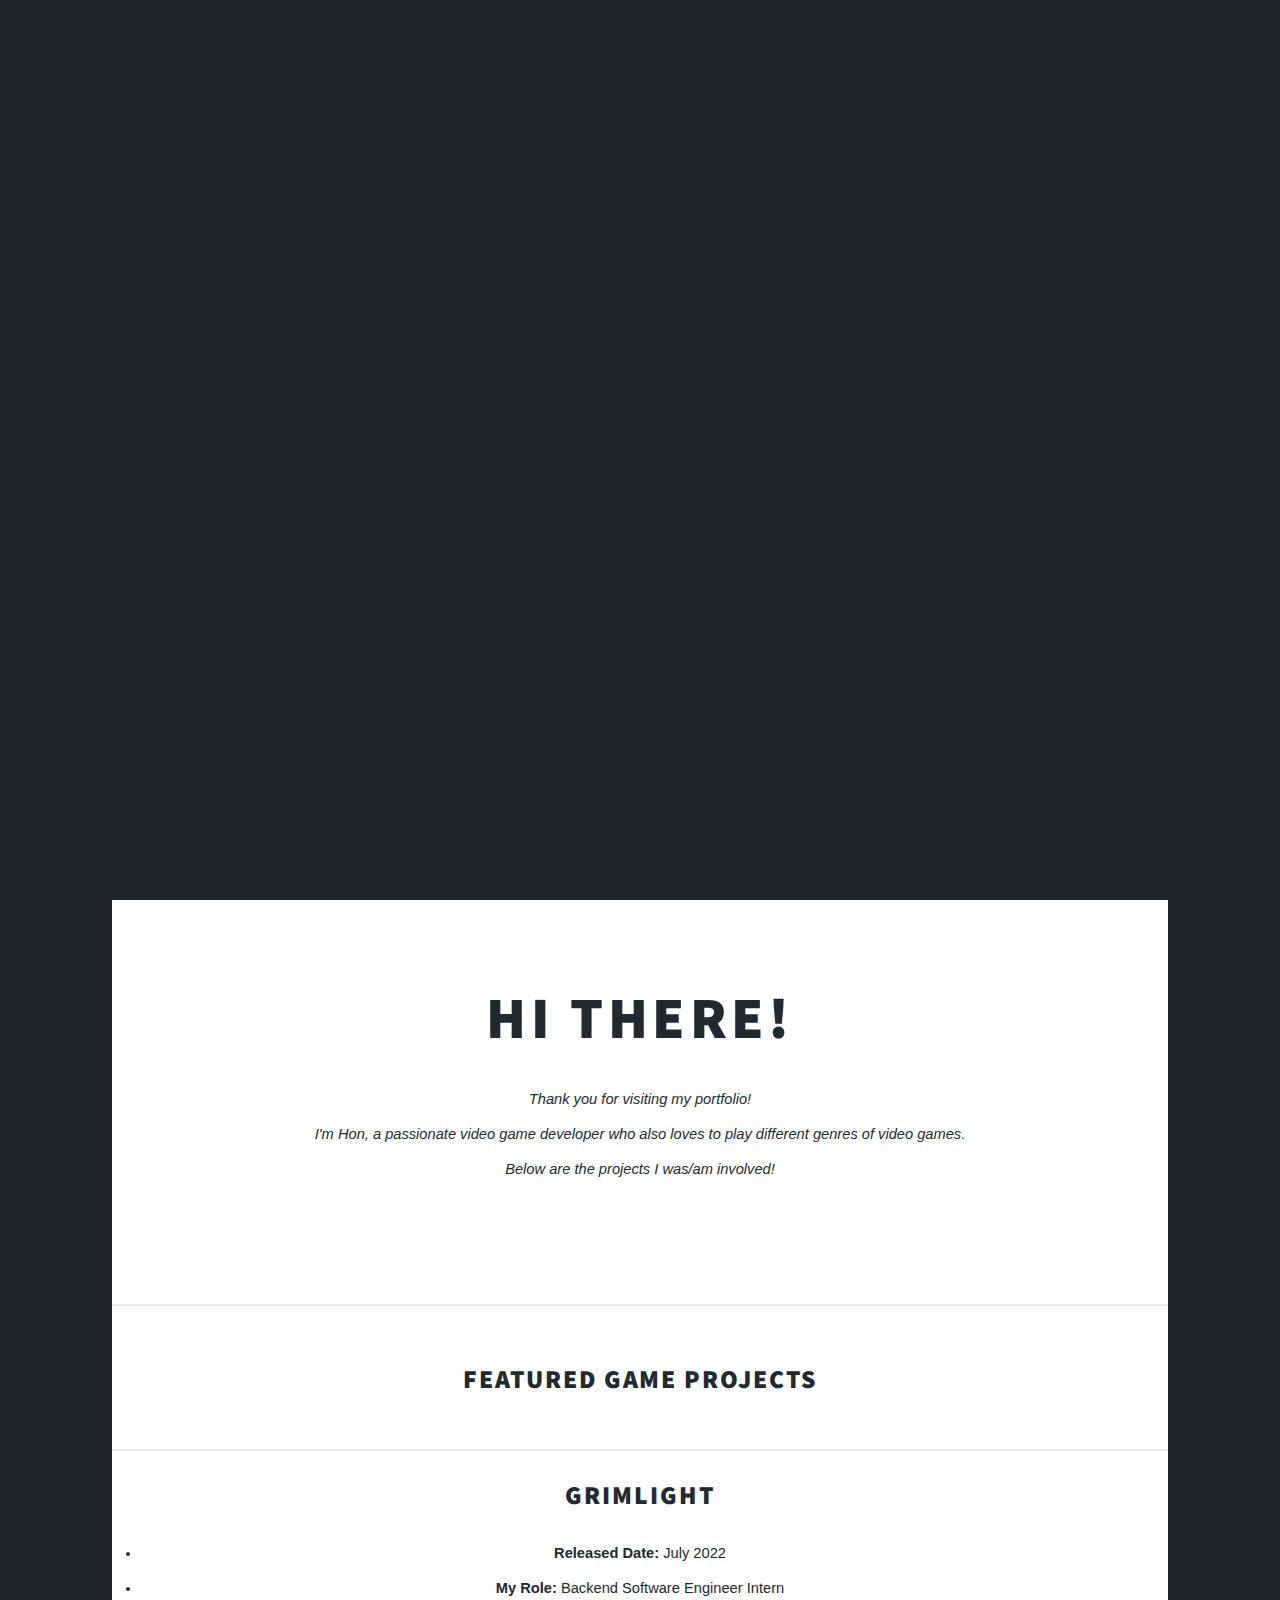
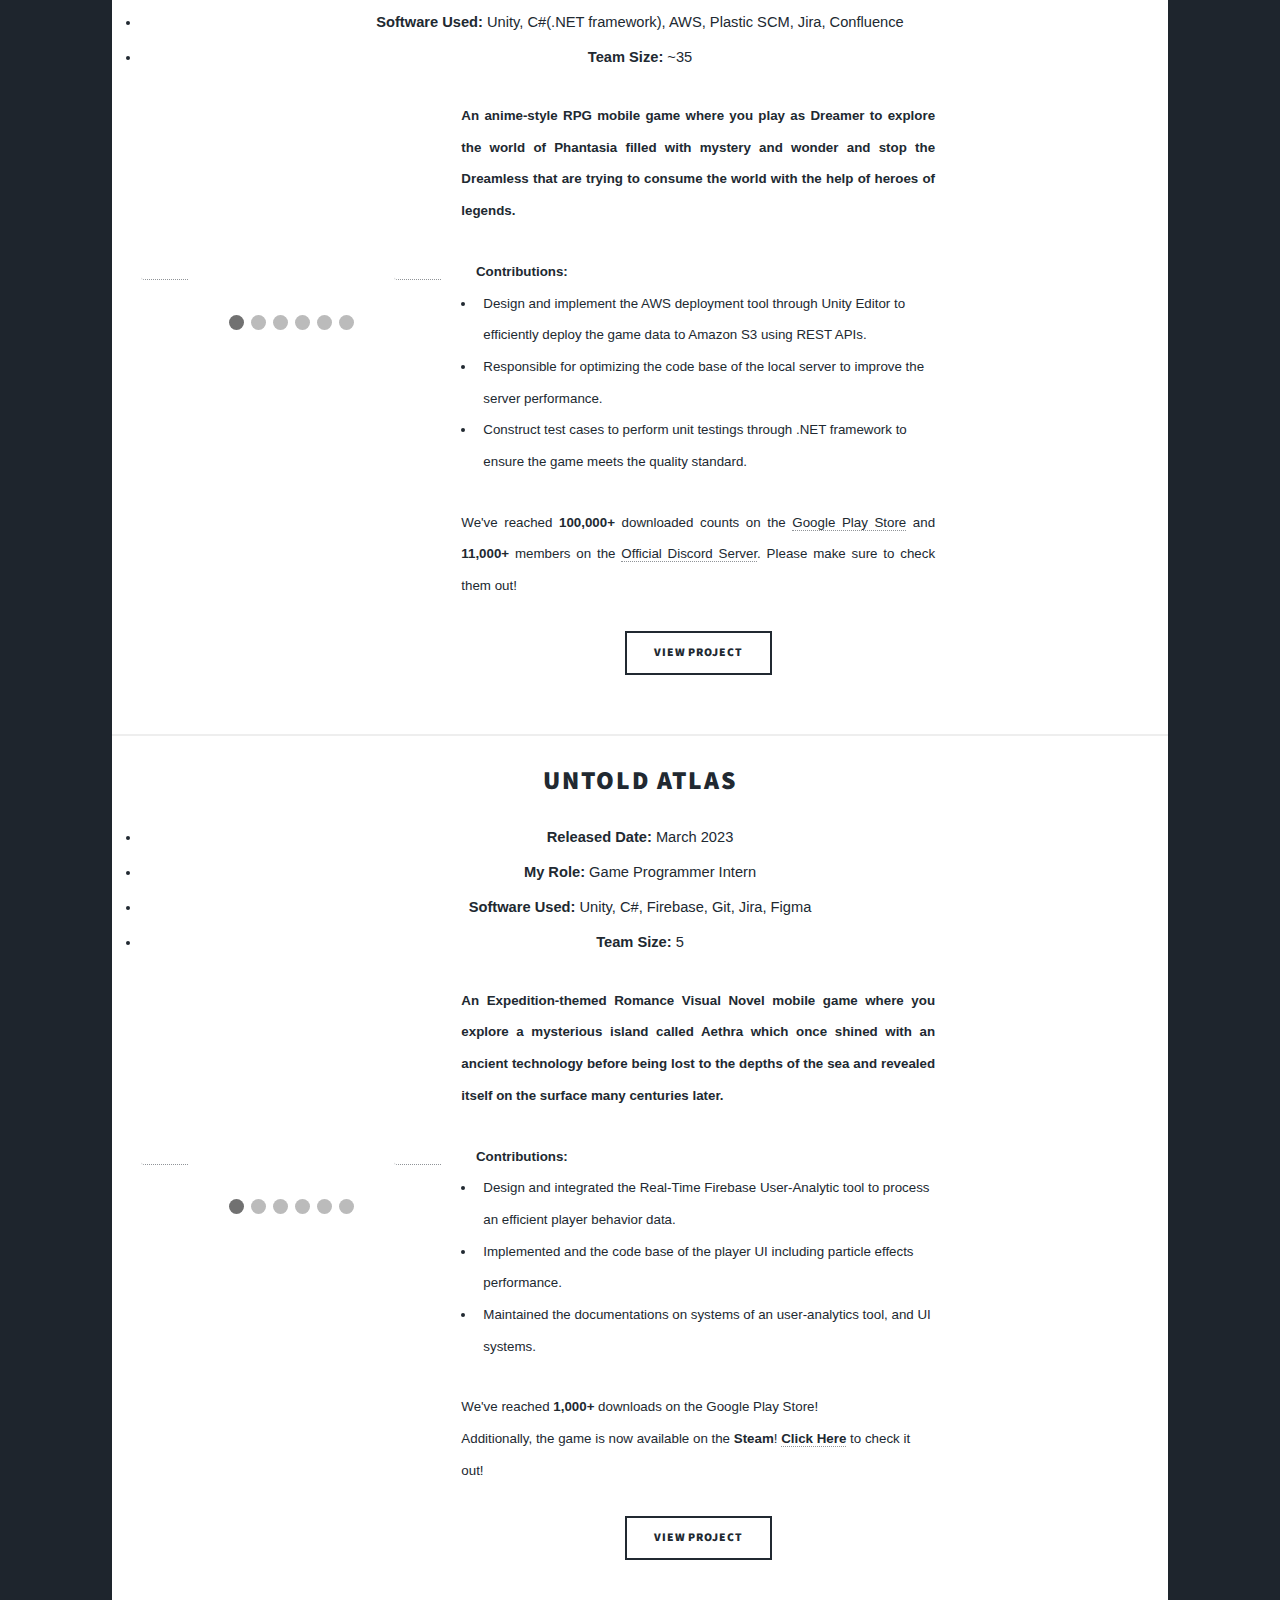
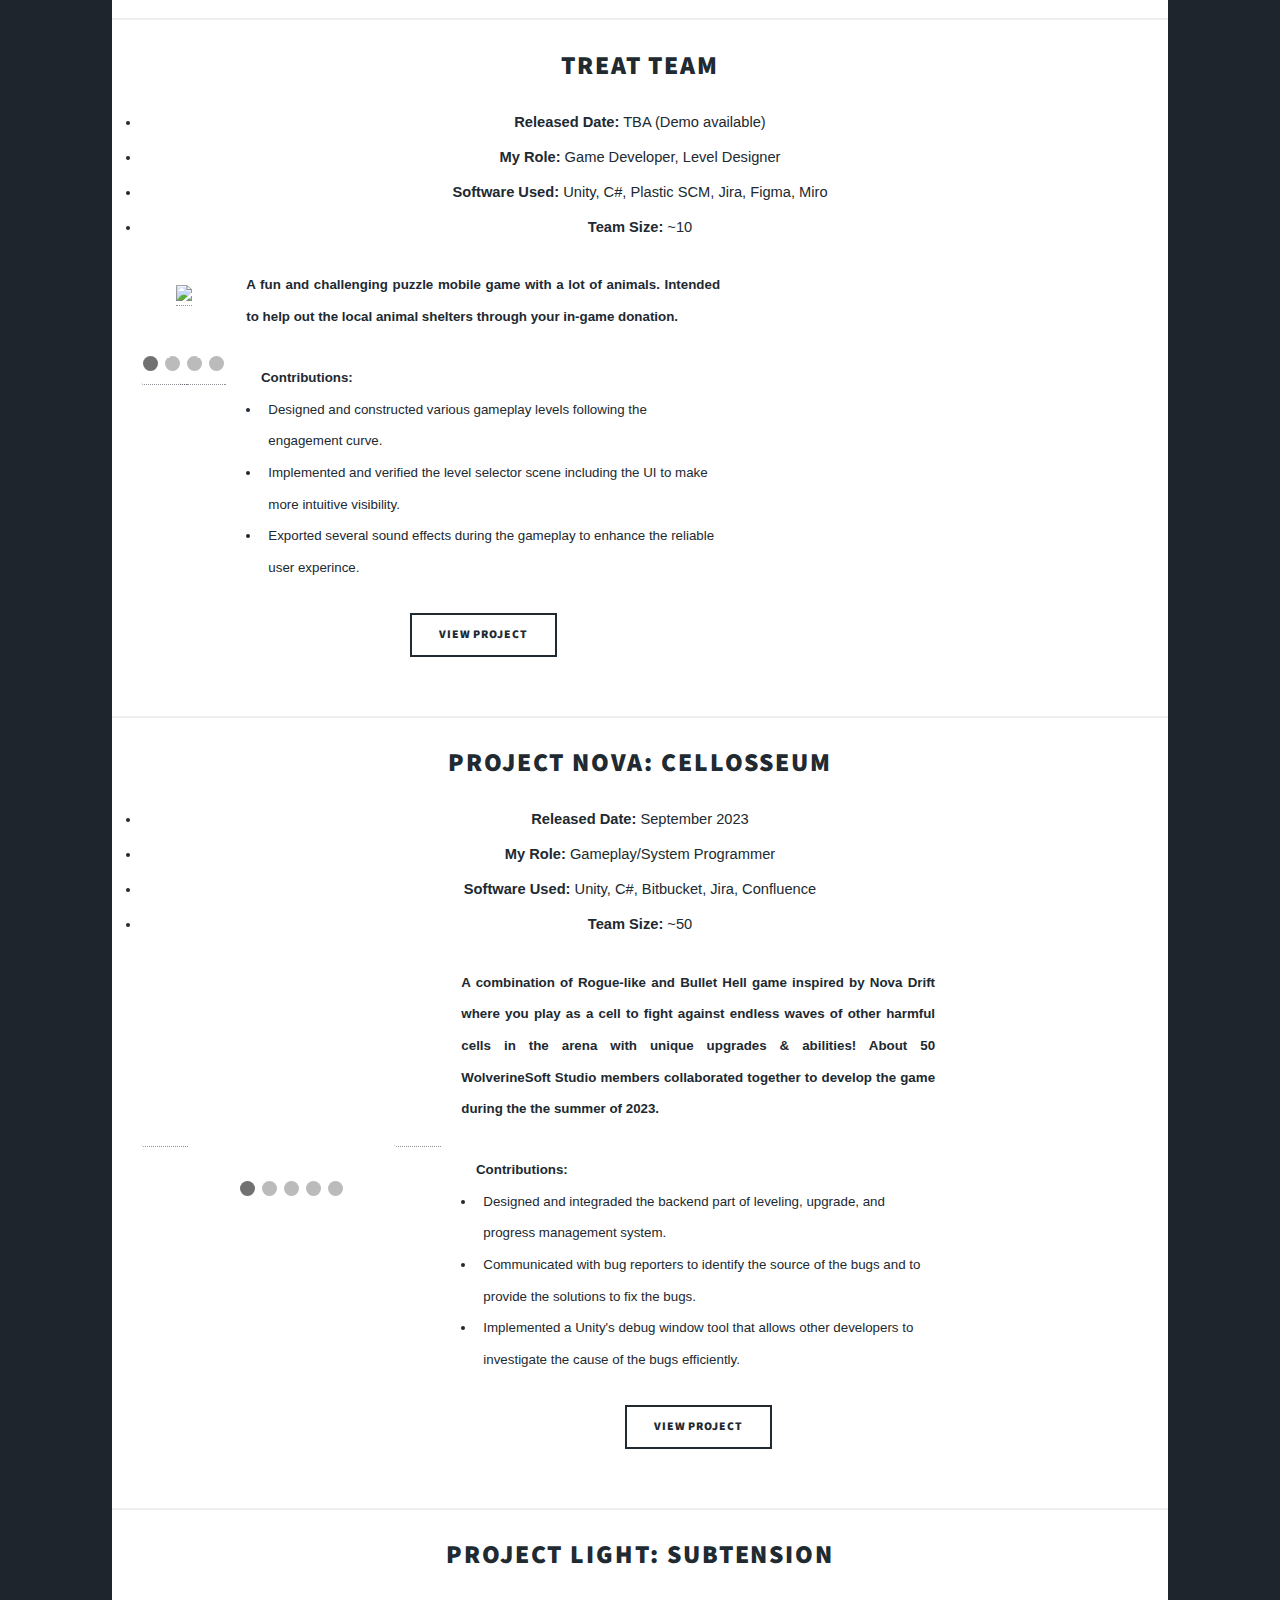
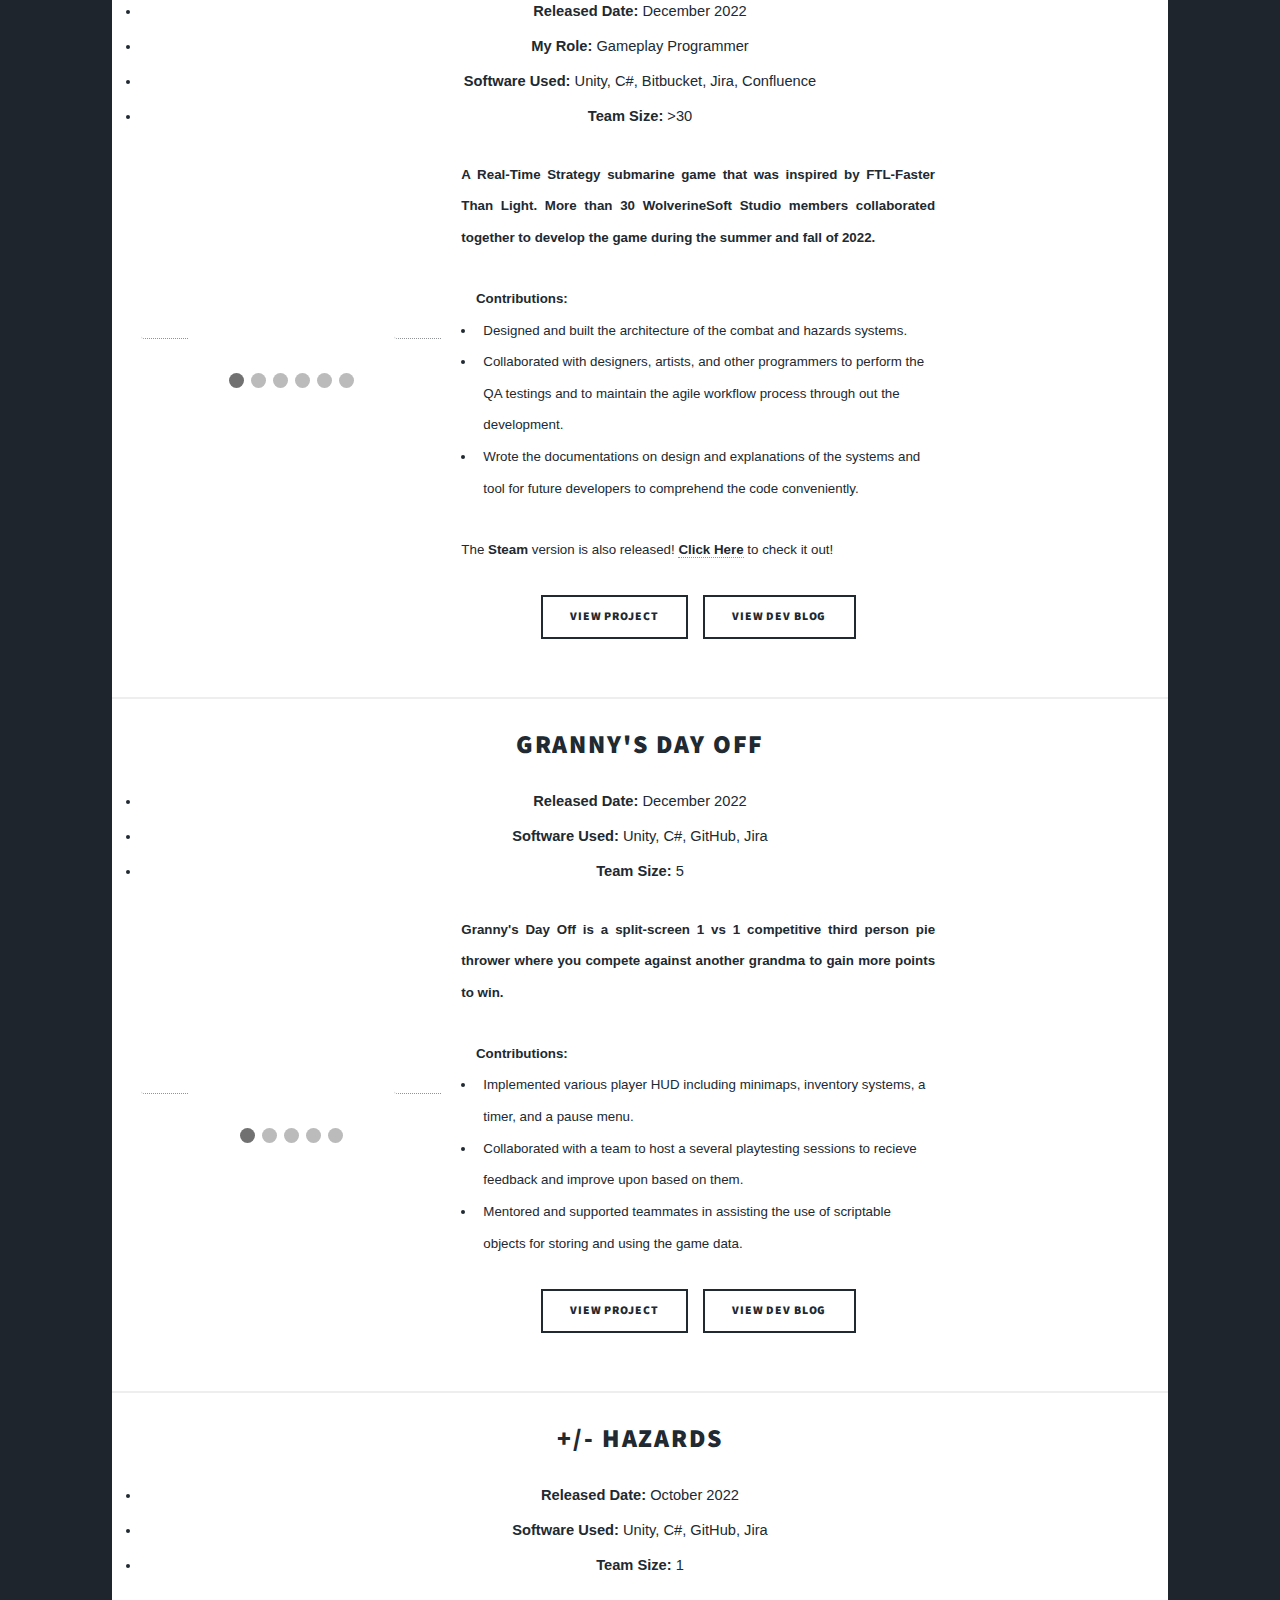
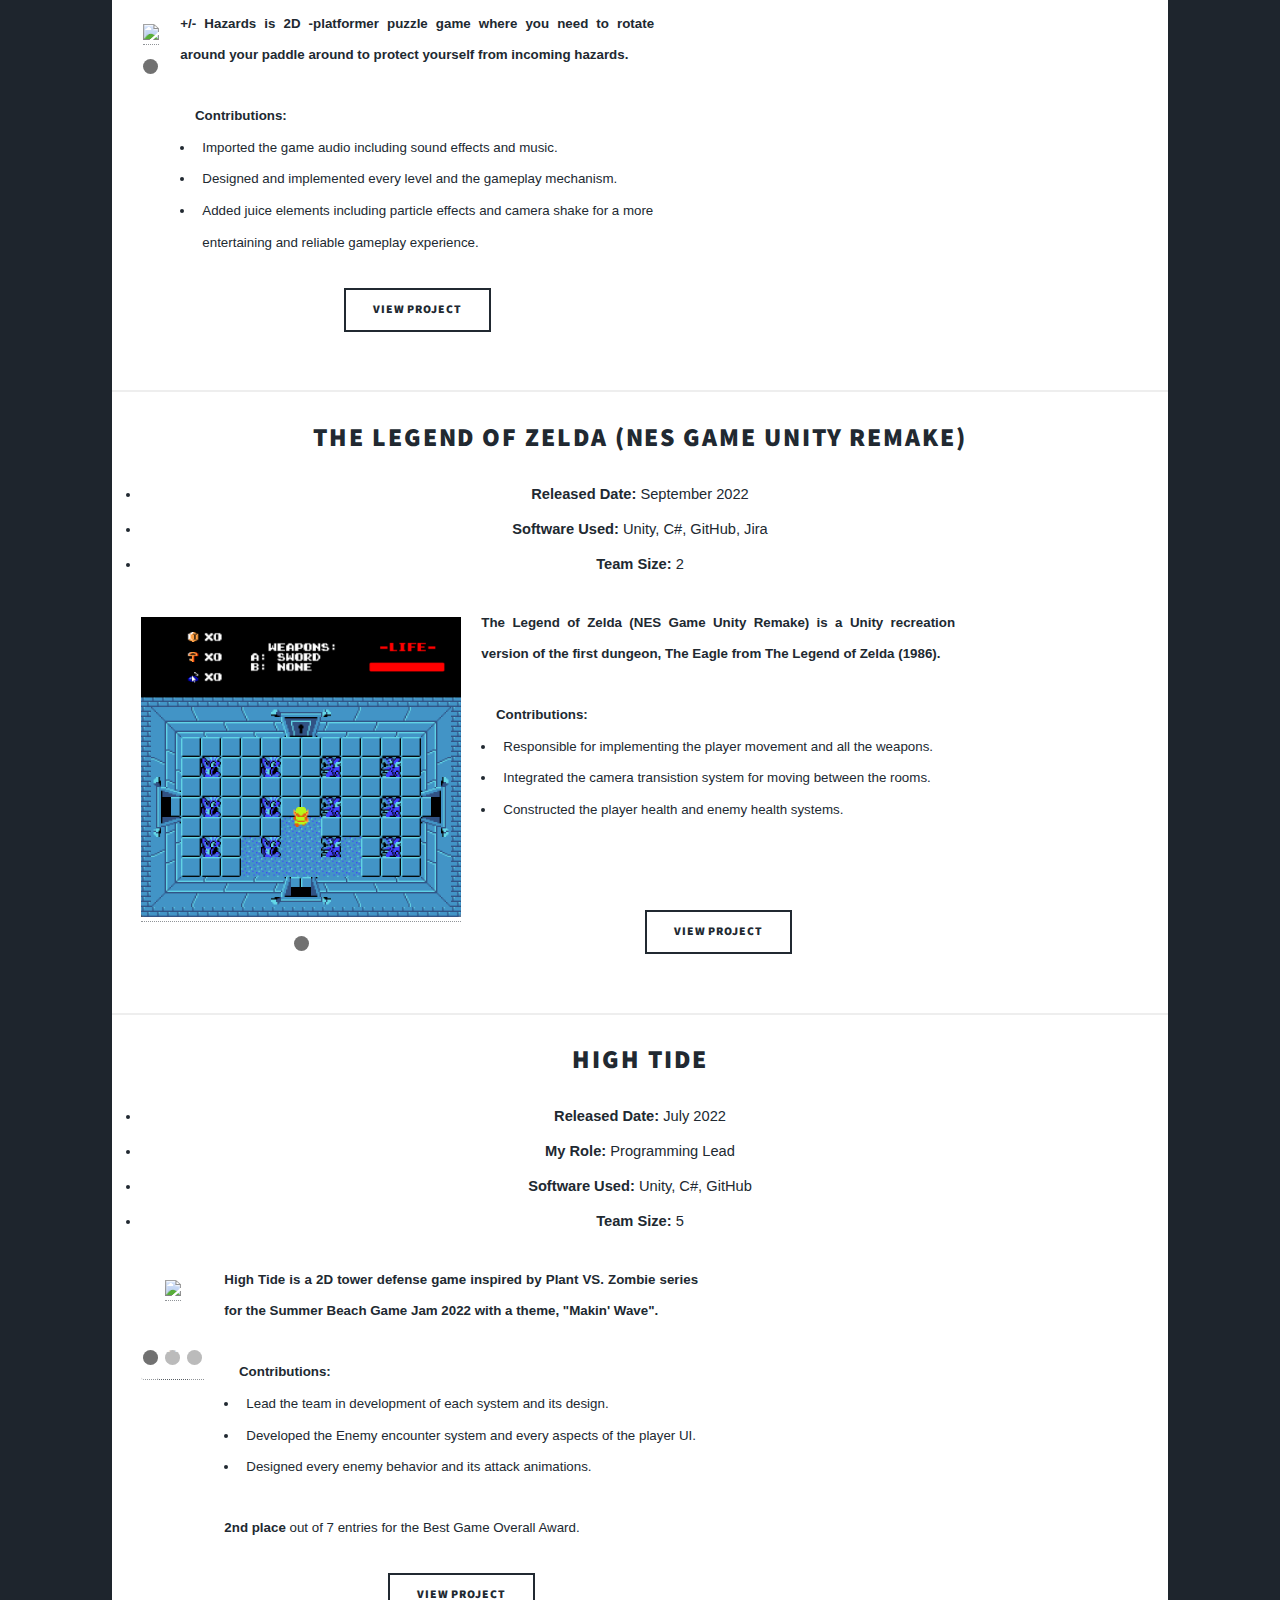
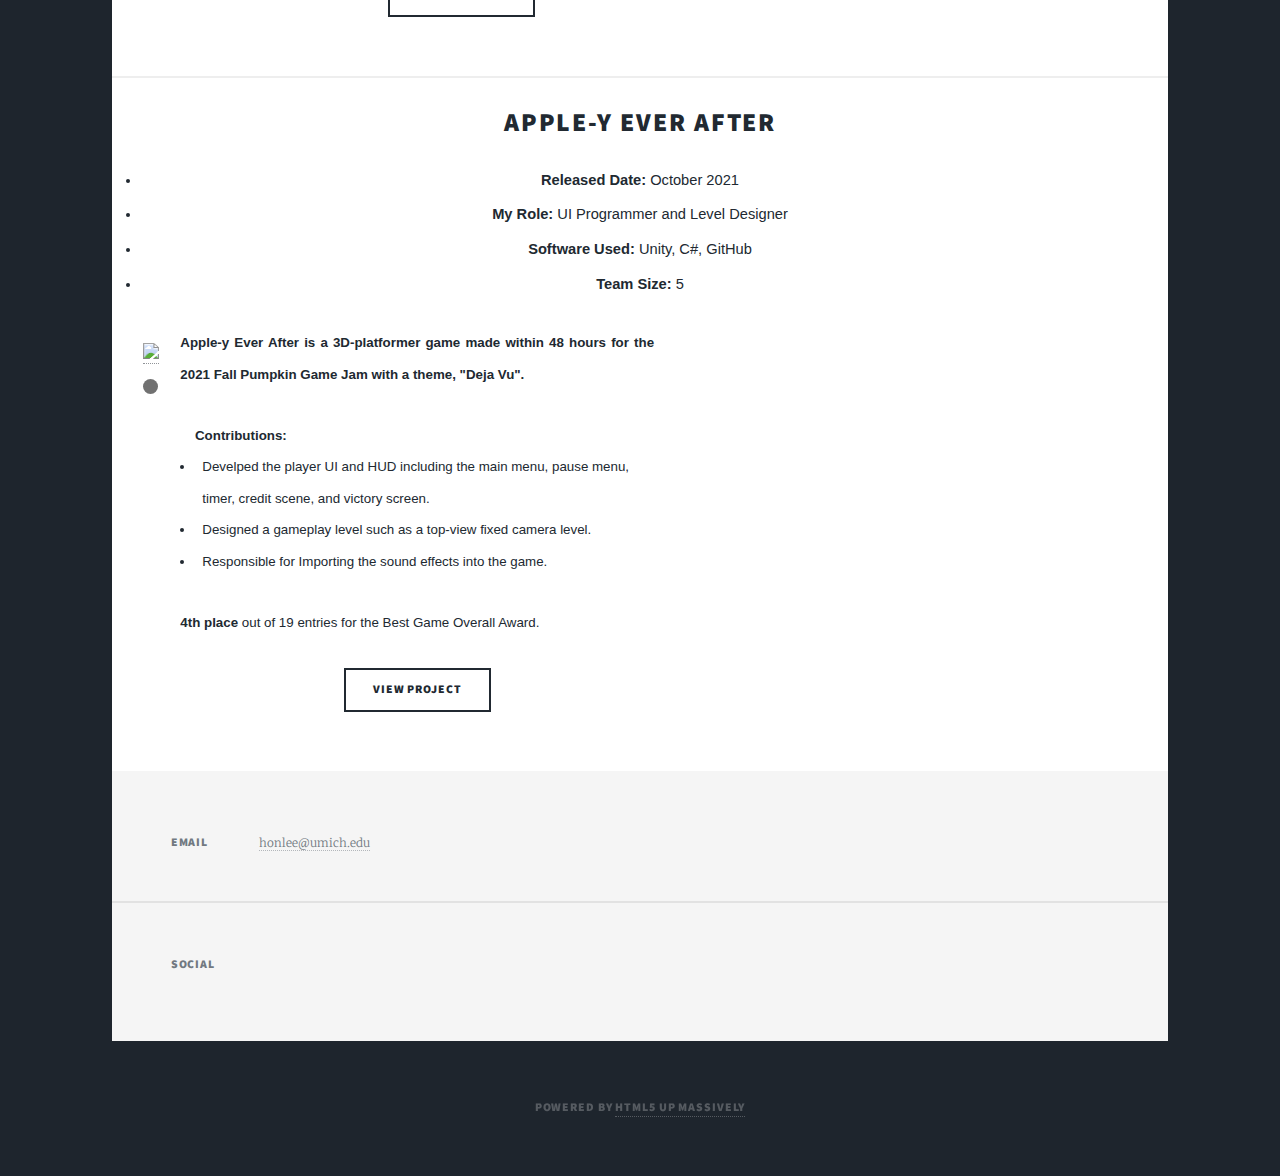
==== commit 56c0902c: "Updated the resume link" ====
--- a/index.html
+++ b/index.html
@@ -42,7 +42,7 @@
 			<ul class="links">
 				<li class="active"><a href="index.html">Projects</a></li>
 				<li><a href="aboutme.html">About Me</a></li>
-				<li><a href="https://drive.google.com/file/d/1k98MtCLqrLJkOarE_8m-fVtOl8b_6ENV/view?usp=sharing"
+				<li><a href="https://drive.google.com/file/d/1X9Lf9qMXxEA37B2U1UbExt2K_6h4JL19/view?usp=sharing"
 						target="_blank">Resume</a></li>
 				<li><a href="blogs.html">Blog</a></li>
 				<li><a href="contact.html">Contact</a></li>
@@ -103,7 +103,10 @@
 					<div class="slideshow-container" id="first">
 						<!-- Full-width images with number and caption text -->
 							<div class="mySlides fade">
-								<iframe style="width: 520px; height: 300px;" 
+								<iframe
+									class="video"
+									allowfullscreen="allowfullscreen" 
+									frameborder="0"
 									src="https://www.youtube.com/embed/pGGTABGNmyo">
 								</iframe>
 							</div>				
@@ -153,11 +156,11 @@
 						<ul>
 							<b>Contributions:</b>
 							<li>Design and implement the AWS deployment tool through Unity Editor to efficiently 
-							deploy the game data to Amazon S3 using REST APIs</li>
+							deploy the game data to Amazon S3 using REST APIs.</li>
 							<li>Responsible for optimizing the code base of the local server to improve the server
-							performance</li>
+							performance.</li>
 							<li>Construct test cases to perform unit testings through .NET framework to ensure
-							the game meets the quality standard</li>
+							the game meets the quality standard.</li>
 						</ul>
 						<!-- <b>What I'm working on:</b> AWS Deployment Tool Development, Server-Side Programming, 
 						Unit Testings, QA testings, Playtestings, Korean Localization <br /> <br /> -->
@@ -187,7 +190,10 @@
 					<div class="slideshow-container" id="second">
 						<!-- Full-width images with number and caption text -->
 							<div class="mySlides fade">
-								<iframe style="width: 520px; height: 300px;" 
+								<iframe
+									class="video"
+									allowfullscreen="allowfullscreen" 
+									frameborder="0"
 									src="https://www.youtube.com/embed/paFjUYtCJjM">
 								</iframe>
 							</div>	
@@ -239,12 +245,16 @@
 						<ul>
 							<b>Contributions:</b>
 							<li>Design and integrated the Real-Time Firebase User-Analytic tool to process an efficient
-							player behavior data</li>
-							<li>Implemented and the code base of the player UI including particle effects performance</li>
-							<li>Maintained the documentations on systems of an user-analytics tool, and UI systems</li>
-						</ul>
-
-						We've reached <b> 1,000+</b> downloads on the Google Play Store!
+							player behavior data.</li>
+							<li>Implemented and the code base of the player UI including particle effects performance.</li>
+							<li>Maintained the documentations on systems of an user-analytics tool, and UI systems.</li>
+						</ul>
+
+						We've reached <b> 1,000+</b> downloads on the Google Play Store! <br/>
+
+						Additionally, the game is now available on the <b>Steam</b>! <b>
+						<a href="https://store.steampowered.com/app/2446510/Untold_Atlas/" target="_blank">
+						Click Here</a></b> to check it out!
 
 						</p>
 						<ul class="actions special">
@@ -305,9 +315,9 @@
 							<!-- <b>What I worked on:</b> Sound Effects Implementations, Level Design, Gameplay Programming -->
 							<ul>
 								<b>Contributions:</b>
-								<li>Designed and constructed various gameplay levels following the engagement curve</li>
-								<li>Implemented and verified the level selector scene including the UI to make more intuitive visibility</li>
-								<li>Exported several sound effects during the gameplay to enhance the reliable user experince</li>
+								<li>Designed and constructed various gameplay levels following the engagement curve.</li>
+								<li>Implemented and verified the level selector scene including the UI to make more intuitive visibility.</li>
+								<li>Exported several sound effects during the gameplay to enhance the reliable user experince.</li>
 							</ul>
 
 						</p>
@@ -332,7 +342,9 @@
 					<div class="slideshow-container" id="ten">
 						<!-- Full-width images with number and caption text -->
 							<div class="mySlides fade">
-								<iframe style="width: 520px; height: 300px;" 
+								<iframe class="video"
+									allowfullscreen="allowfullscreen" 
+									frameborder="0"
 									src="https://www.youtube.com/embed/Zd6ywi591Io">
 								</iframe>
 							</div>
@@ -381,12 +393,12 @@
 							Combat System Code Architecture Integration -->
 							<ul>
 								<b>Contributions:</b>
-								<li>Designed and integraded the backend part of leveling, upgrade, and progress management system</li>
+								<li>Designed and integraded the backend part of leveling, upgrade, and progress management system.</li>
 								<li>Communicated with bug reporters to identify the source of the bugs and to 
-									provide the solutions to fix the bugs</li>
+									provide the solutions to fix the bugs.</li>
 								</li>
 								<li>Implemented a Unity's debug window tool that allows other developers 
-									to investigate the cause of the bugs efficiently
+									to investigate the cause of the bugs efficiently.
 								</li>
 							</ul>
 						</p>
@@ -412,7 +424,9 @@
 					<div class="slideshow-container" id="fourth">
 						<!-- Full-width images with number and caption text -->
 							<div class="mySlides fade">
-								<iframe style="width: 520px; height: 300px;" 
+								<iframe class="video"
+									allowfullscreen="allowfullscreen" 
+									frameborder="0"
 									src="https://www.youtube.com/embed/nQlUPwGlQvY">
 								</iframe>
 							</div>
@@ -465,11 +479,11 @@
 							Combat System Code Architecture Integration -->
 							<ul>
 								<b>Contributions:</b>
-								<li>Designed and built the architecture of the combat and hazards systems</li>
+								<li>Designed and built the architecture of the combat and hazards systems.</li>
 								<li>Collaborated with designers, artists, and other programmers to perform the QA testings
-									and to maintain the agile workflow process through out the development</li>
+									and to maintain the agile workflow process through out the development.</li>
 								<li>Wrote the documentations on design and explanations of the systems and tool for 
-									future developers to comprehend the code easily
+									future developers to comprehend the code conveniently.
 								</li>
 							</ul>
 
@@ -504,7 +518,9 @@
 					<div class="slideshow-container" id="five">
 						<!-- Full-width images with number and caption text -->
 							<div class="mySlides fade">
-								<iframe style="width: 520px; height: 300px;" 
+								<iframe class="video"
+									allowfullscreen="allowfullscreen" 
+									frameborder="0"
 									src="https://www.youtube.com/embed/abcozCrM9LQ">
 								</iframe>
 							</div>
@@ -550,7 +566,7 @@
 							
 							<ul>
 								<b>Contributions:</b>
-								<li>Implemented various player HUD including minimaps, inventory systems, a timer, and a pause menu</li>
+								<li>Implemented various player HUD including minimaps, inventory systems, a timer, and a pause menu.</li>
 								<li>Collaborated with a team to host a several playtesting sessions to recieve feedback
 									and improve upon based on them.
 								</li>
@@ -602,10 +618,10 @@
 
 							<ul>
 								<b>Contributions:</b>
-								<li>Imported the game audio including sound effects and music</li>
-								<li>Designed and implemented every level and the gameplay mechanism</li>
+								<li>Imported the game audio including sound effects and music.</li>
+								<li>Designed and implemented every level and the gameplay mechanism.</li>
 								<li>Added juice elements including particle effects and camera shake for a more entertaining and reliable 
-									gameplay experience
+									gameplay experience.
 								</li>
 							</ul>
 
@@ -631,7 +647,7 @@
 						<!-- Full-width images with number and caption text -->
 							<div class="mySlides fade">
 								<a href="https://floumi.itch.io/p1-nes-zelda" target="_blank">
-									<img src="images/P1Zelda_SC.png" style="width: 500px; height: 300px;">
+									<img src="images/P1Zelda_SC.png" style="width: 100%; height: 300px;">
 								</a>
 							</div>
 							<div style="text-align:center">
@@ -648,9 +664,9 @@
 
 							<ul>
 								<b>Contributions:</b>
-								<li>Responsible for implementing the player movement and all the weapons</li>
-								<li>Integrated the camera transistion system for moving between the rooms</li>
-								<li>Constructed the player health and enemy health systems</li>
+								<li>Responsible for implementing the player movement and all the weapons.</li>
+								<li>Integrated the camera transistion system for moving between the rooms.</li>
+								<li>Constructed the player health and enemy health systems.</li>
 							</ul>
 
 						</p>
@@ -708,9 +724,9 @@
 							Audio Implmentaitons, UI Design and Implementaitons, QA -->
 							<ul>
 								<b>Contributions:</b>
-								<li>Lead the team in development of each system and its design</li>
-								<li>Developed the Enemy encounter system and every aspects of the player UI </li>
-								<li>Designed every enemy behavior and its attack animations</li>
+								<li>Lead the team in development of each system and its design.</li>
+								<li>Developed the Enemy encounter system and every aspects of the player UI.</li>
+								<li>Designed every enemy behavior and its attack animations.</li>
 							</ul>
 							
 							<b>2nd place</b> out of 7 entries for the Best Game Overall Award.
@@ -752,10 +768,10 @@
 							<ul>
 								<b>Contributions:</b>
 								<li>Develped the player UI and HUD including the main menu, pause menu, timer, credit scene,
-									and victory screen
+									and victory screen.
 								</li>
-								<li>Designed a gameplay level such as a top-view fixed camera level</li>
-								<li>Responsible for Importing the sound effects into the game</li>
+								<li>Designed a gameplay level such as a top-view fixed camera level.</li>
+								<li>Responsible for Importing the sound effects into the game.</li>
 							</ul>
 
 							<b>4th place</b> out of 19 entries for the Best Game Overall Award.</p>
@@ -826,7 +842,7 @@
 				-->
 				<section style="align-items: center">
 					<h3>Email</h3>
-					<p><a href="mailto:hlee0211@gmail.com">hlee0211@gmail.com</a></p>
+					<p><a href="mailto:honlee@umich.edu">honlee@umich.edu</a></p>
 				</section>
 				<section>
 					<h3>Social</h3>
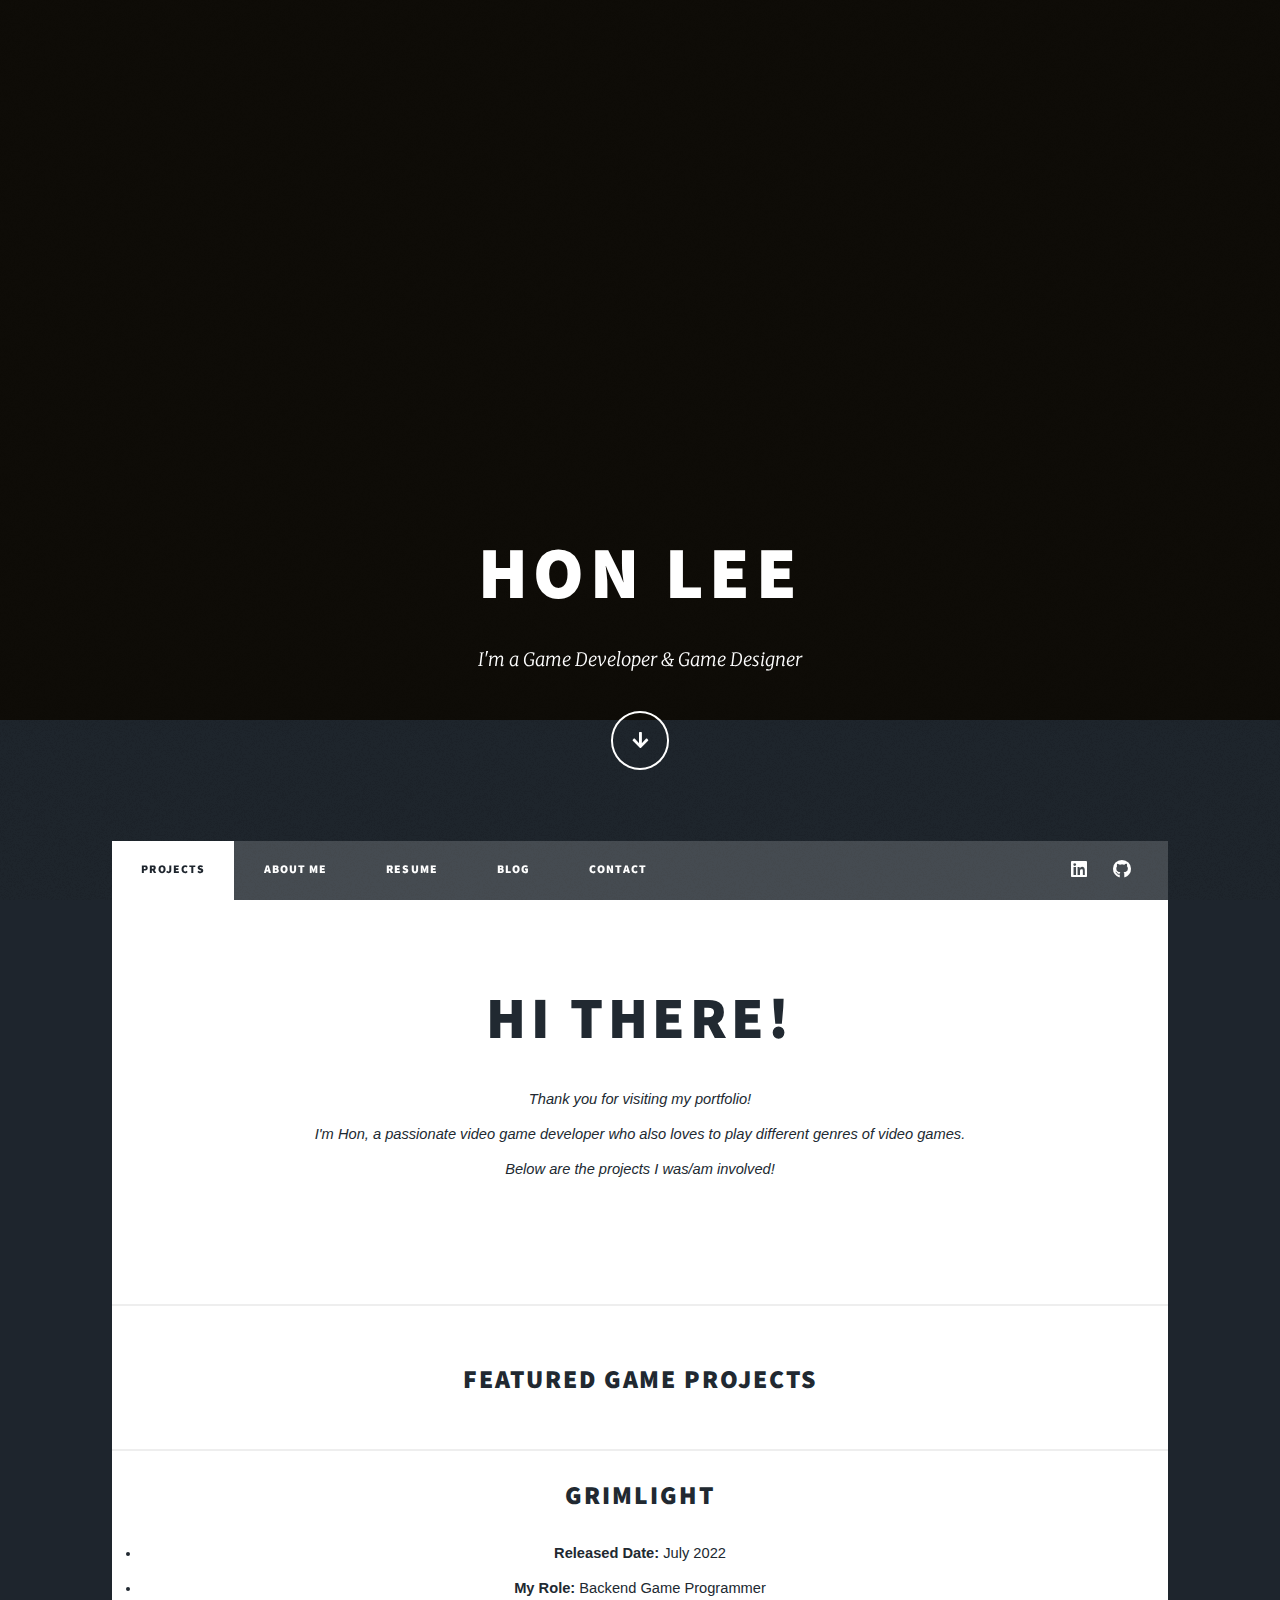
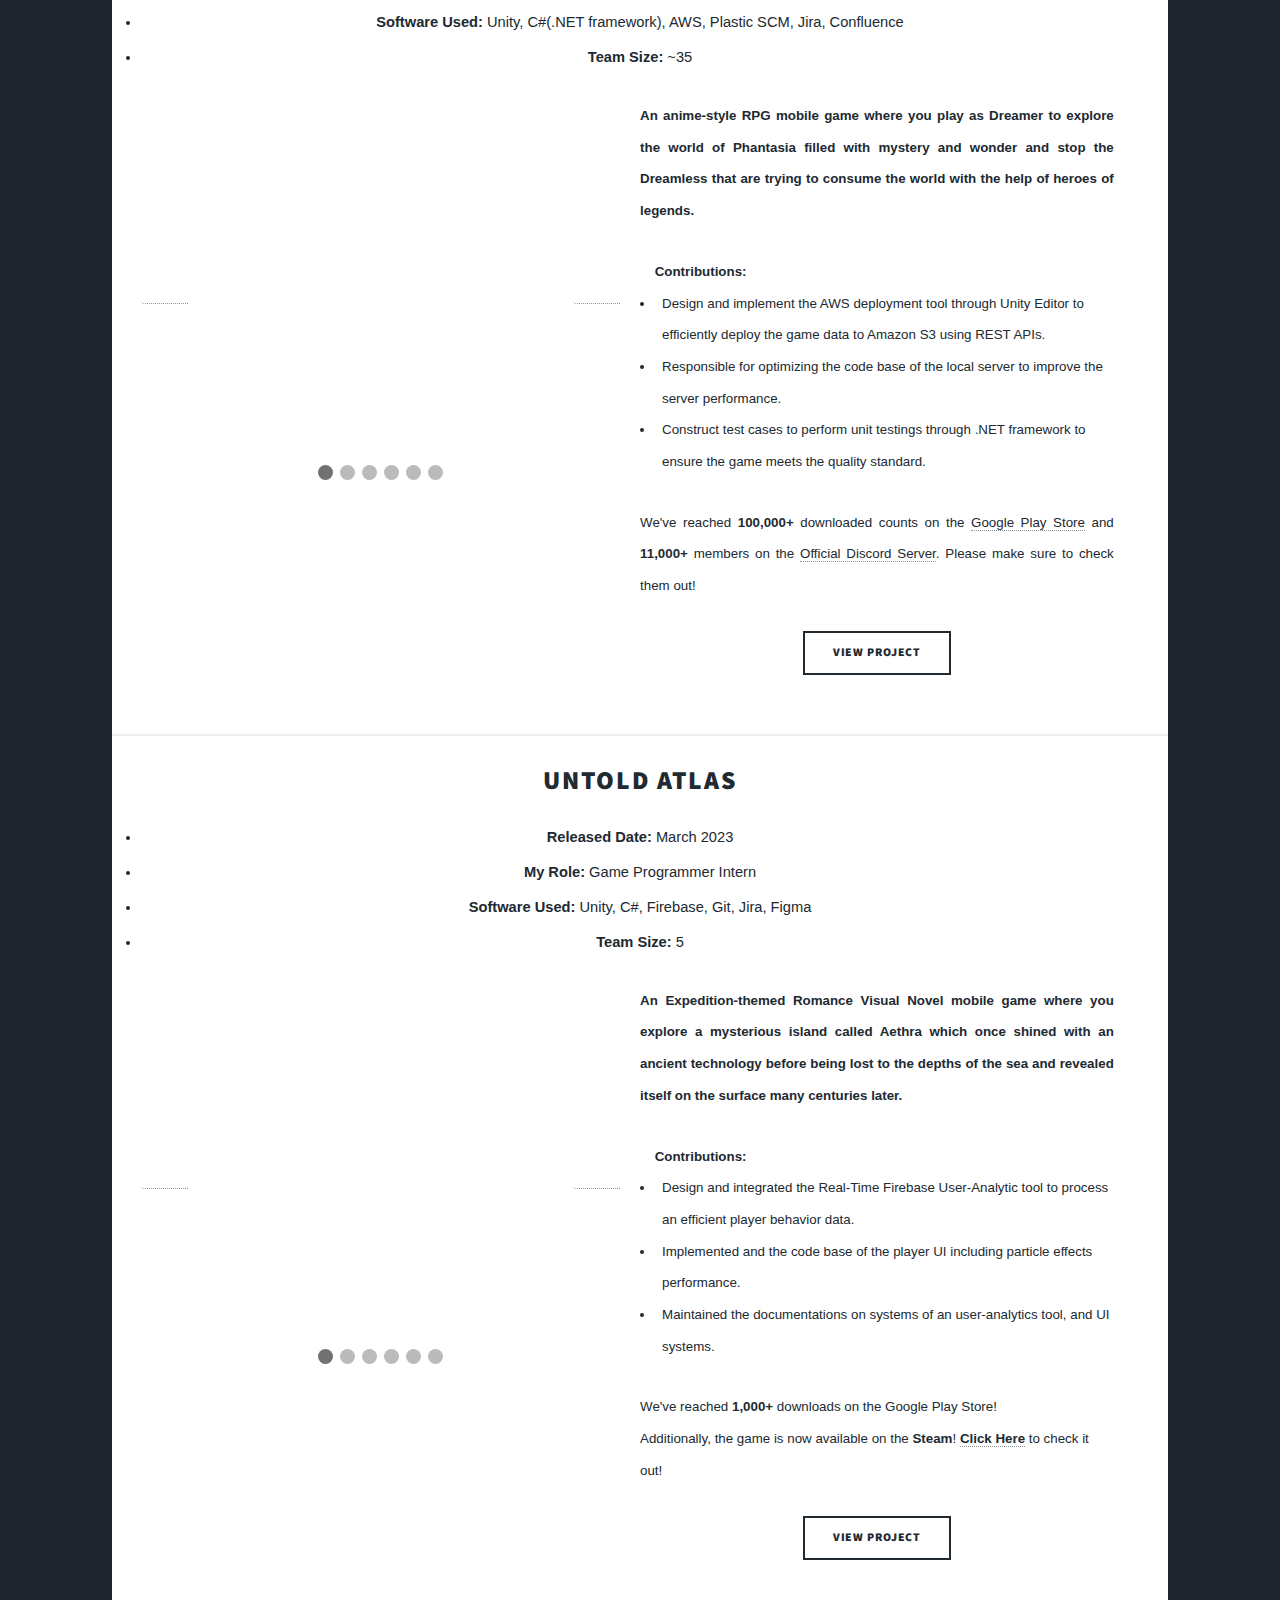
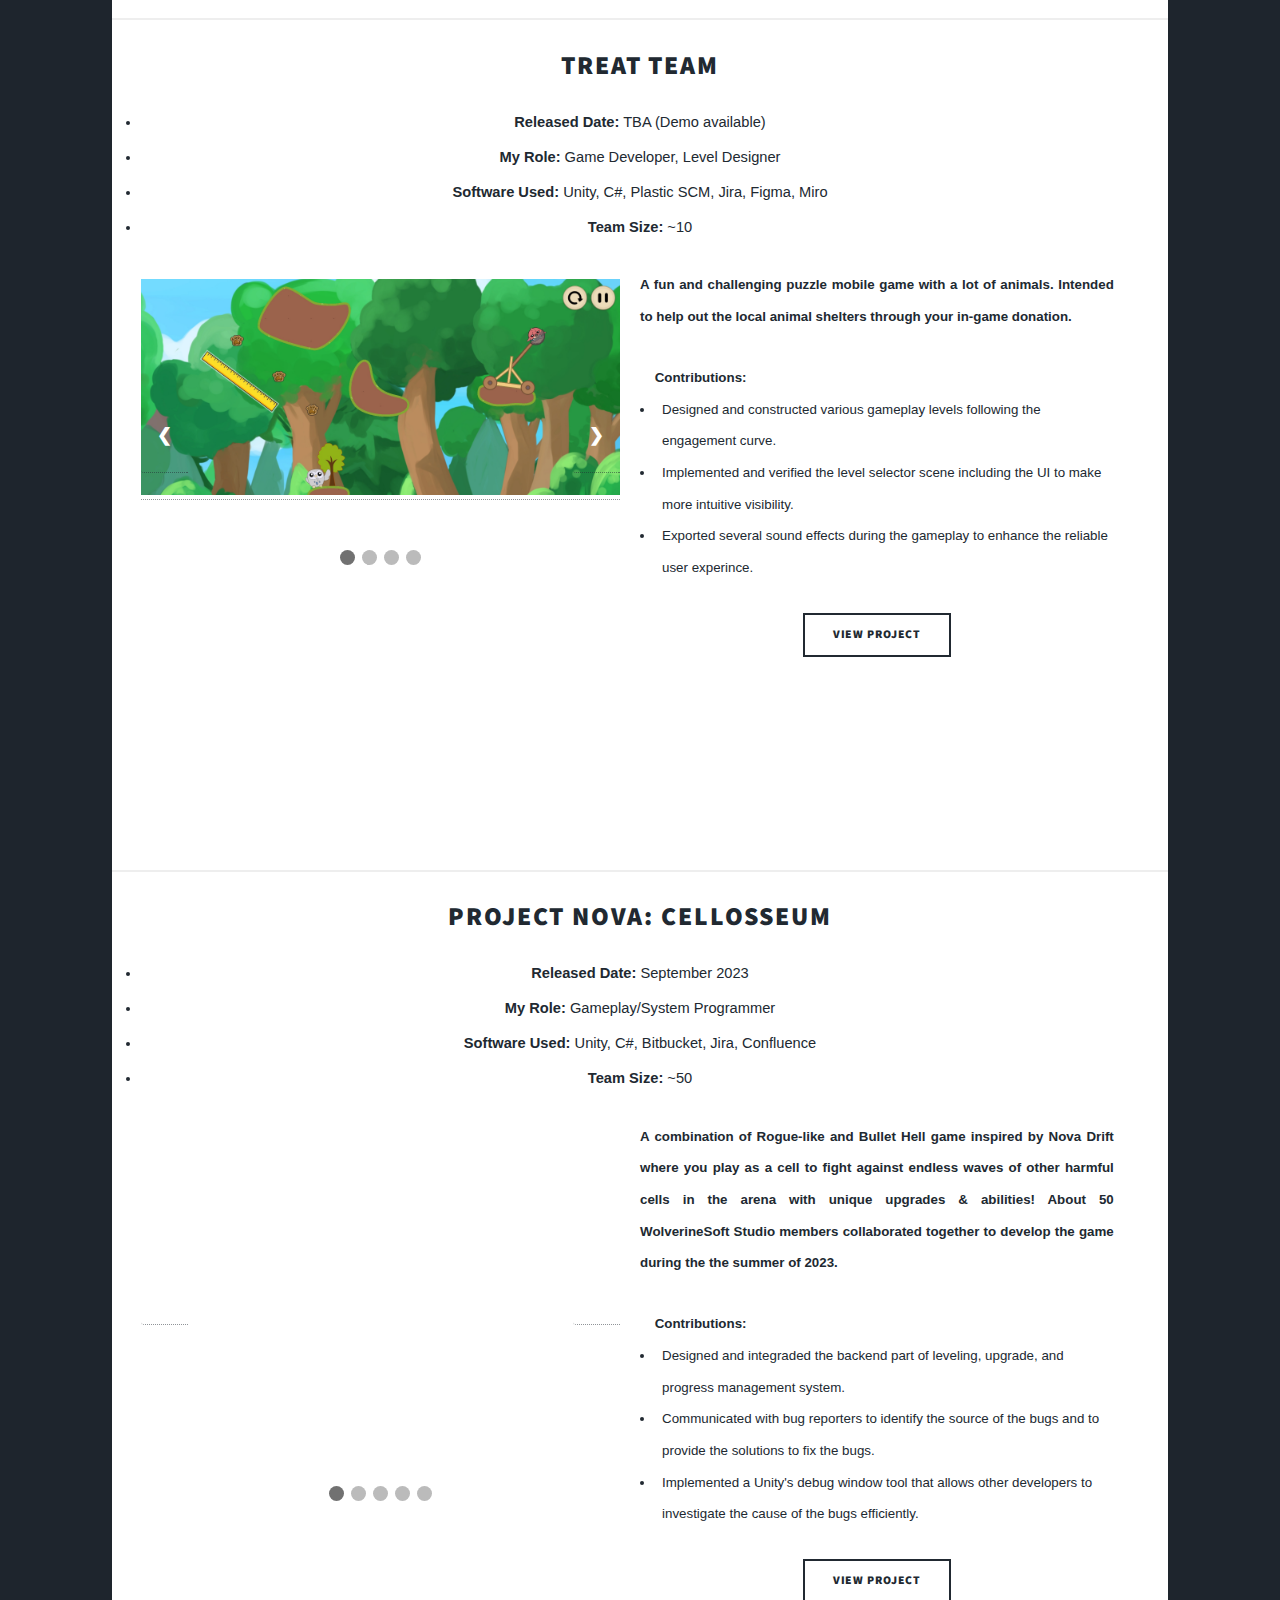
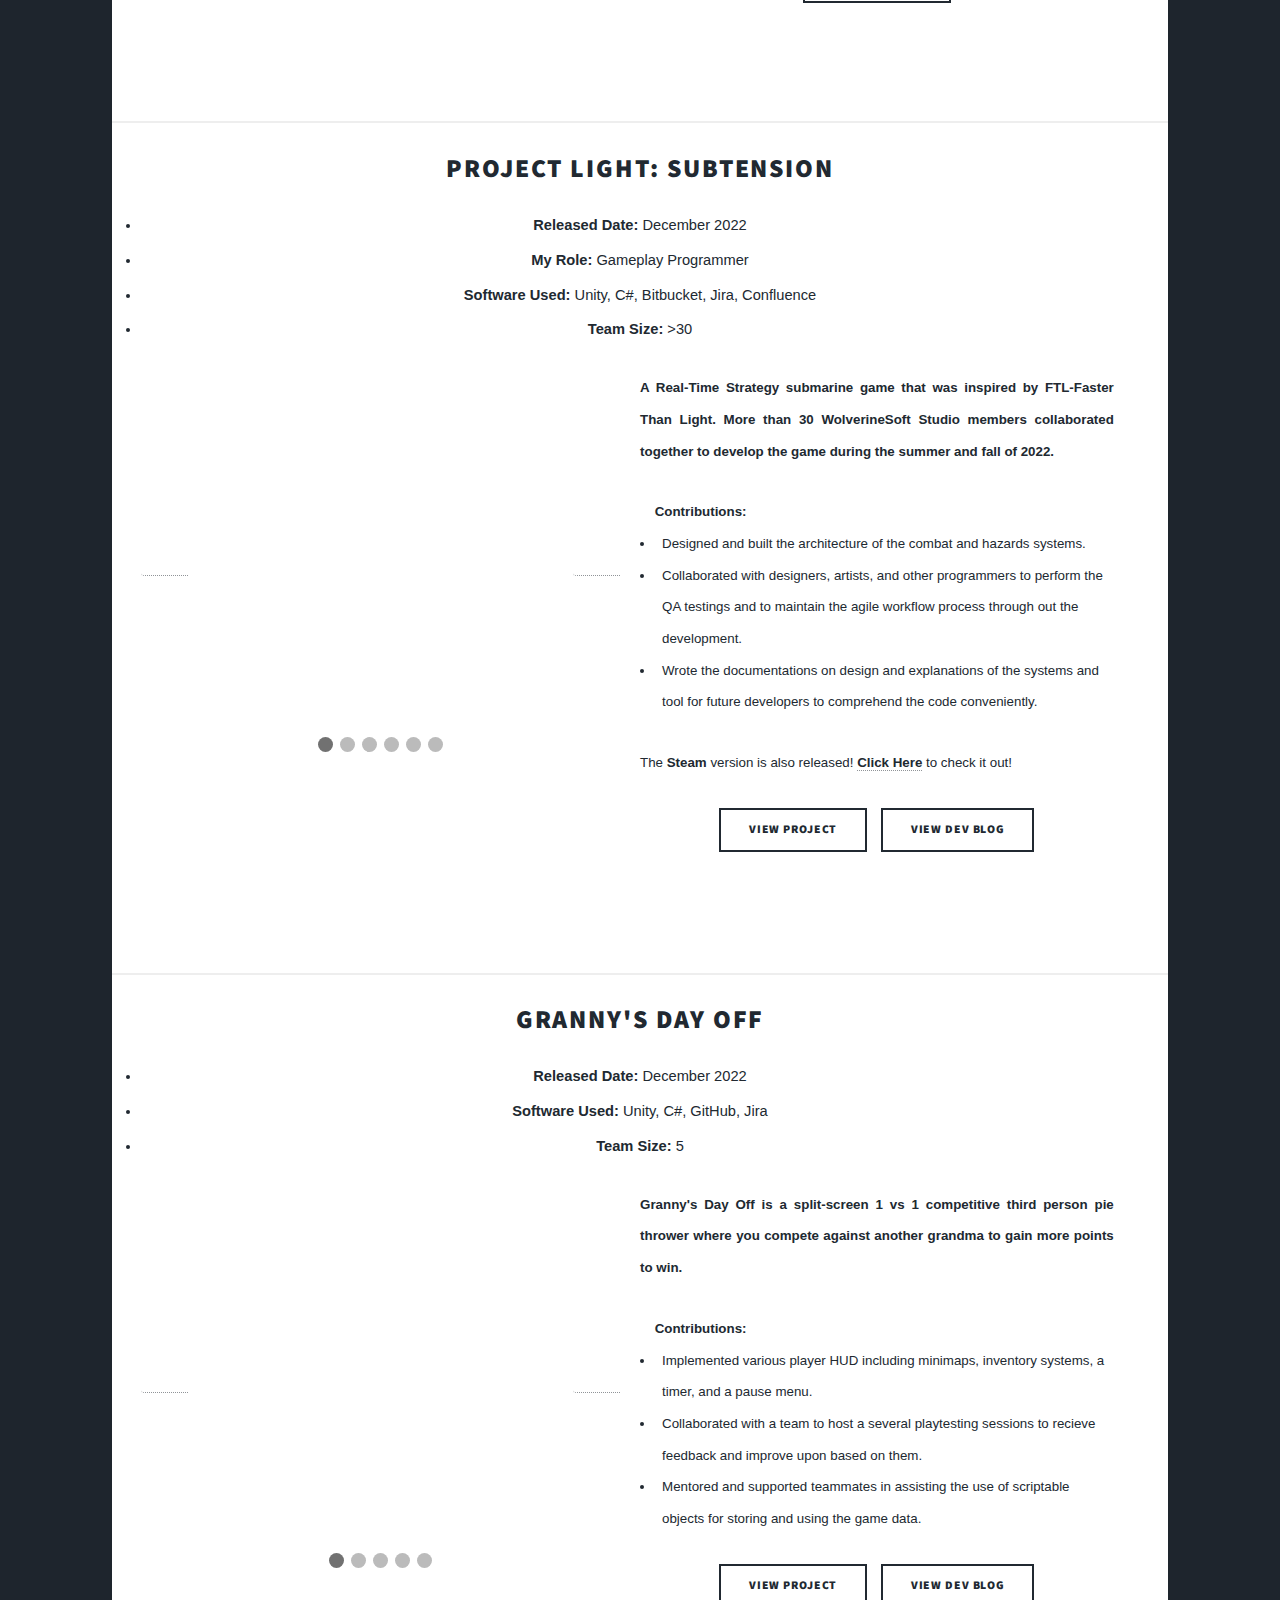
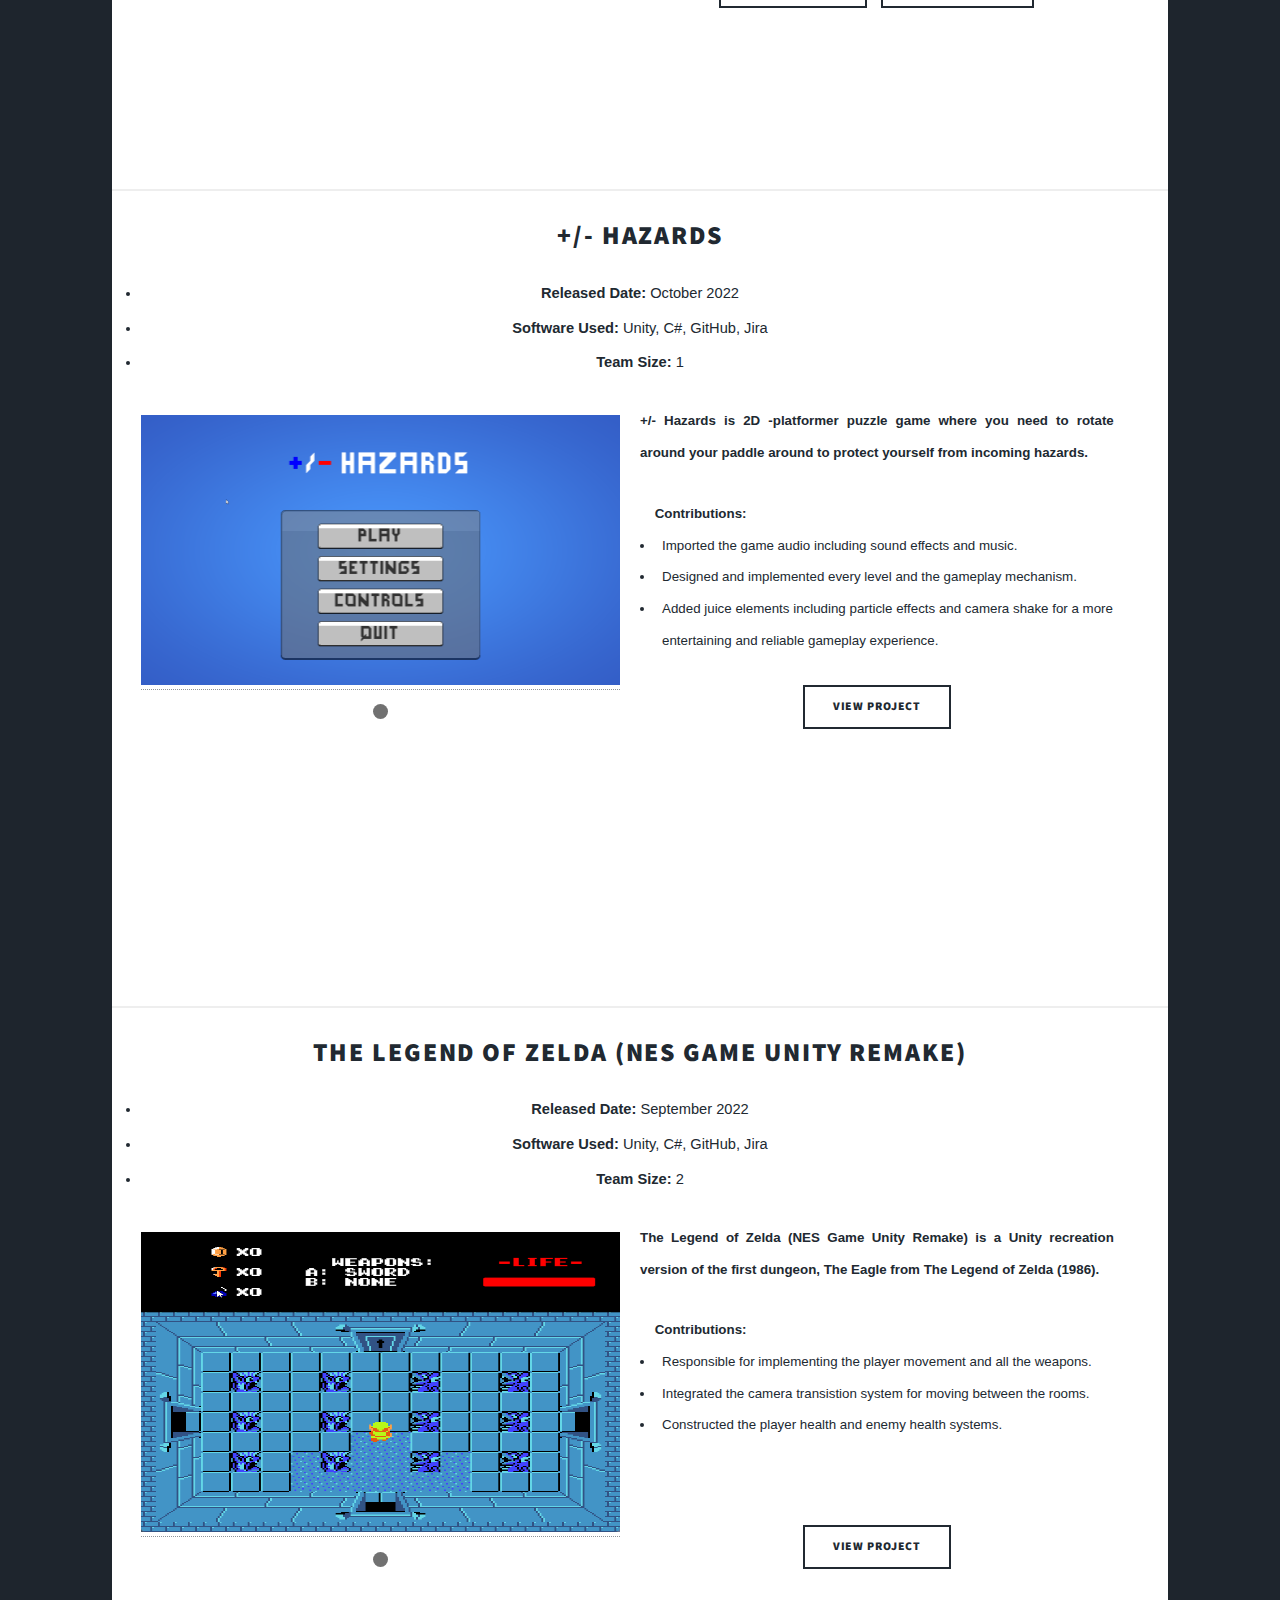
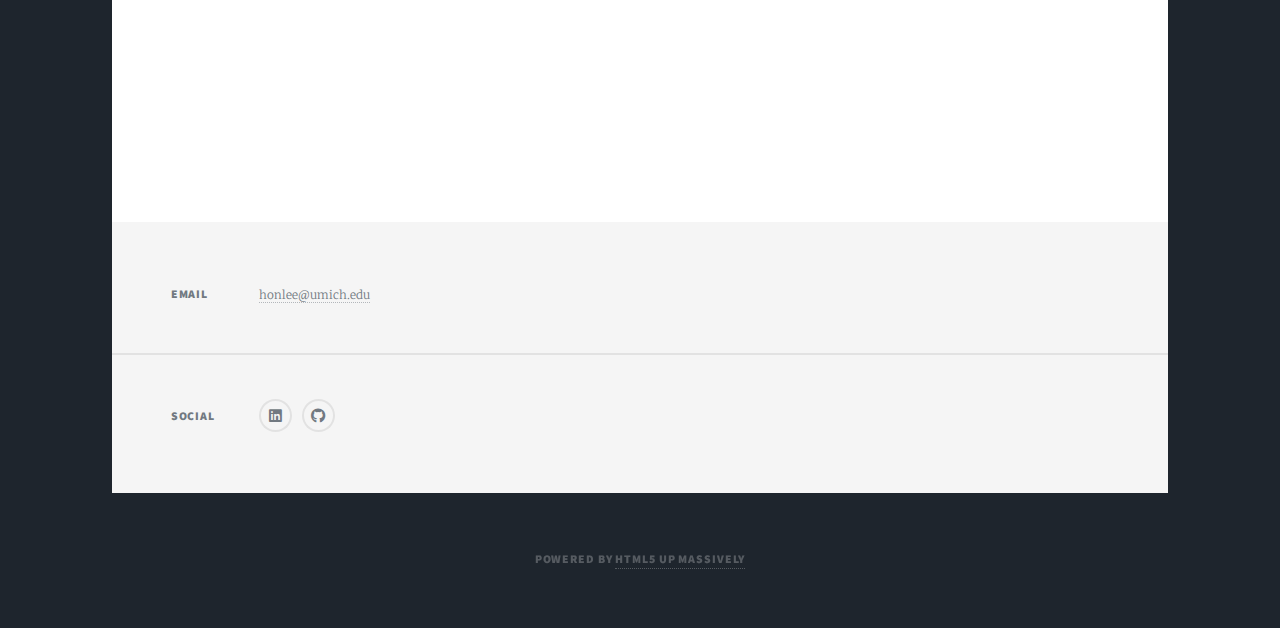
==== commit 5c768f13: "reverted and removed last two games" ====
--- a/index.html
+++ b/index.html
@@ -42,7 +42,7 @@
 			<ul class="links">
 				<li class="active"><a href="index.html">Projects</a></li>
 				<li><a href="aboutme.html">About Me</a></li>
-				<li><a href="https://drive.google.com/file/d/1X9Lf9qMXxEA37B2U1UbExt2K_6h4JL19/view?usp=sharing"
+				<li><a href="https://drive.google.com/file/d/1BwPP8rmKtf3OL04zlfWrczr8YMb118mt/view?usp=sharing"
 						target="_blank">Resume</a></li>
 				<li><a href="blogs.html">Blog</a></li>
 				<li><a href="contact.html">Contact</a></li>
@@ -91,7 +91,7 @@
 					<header style="font-family:sans-serif;">
 						<h2>Grimlight<br /></h2>
 						<li><b>Released Date:</b> July 2022</li>
-						<li><b>My Role:</b> Backend Software Engineer Intern</li>
+						<li><b>My Role:</b> Backend Game Programmer</li>
 						<li><b>Software Used:</b> Unity, C#(.NET framework), AWS, Plastic SCM, Jira, Confluence</li>
 						<li><b>Team Size:</b> ~35</li>
 					</header>
@@ -673,111 +673,6 @@
 						<ul class="actions special" style="padding-top: 55px">
 							<li><a href="https://floumi.itch.io/p1-nes-zelda" target="_blank" class="button">View
 									Project</a>
-							</li>
-						</ul>
-					</div>
-				</article>
-				<article>
-					<header style="font-family:sans-serif;">
-						<h2>High Tide<br /> </h2>
-						<li><b>Released Date:</b> July 2022</li>
-						<li><b>My Role:</b> Programming Lead</li>
-						<li><b>Software Used:</b> Unity, C#, GitHub</li>
-						<li><b>Team Size:</b> 5</li>
-					</header>
-					<!-- <a href="https://zstarlight.itch.io/high-tide" target="_blank" class="image fit"><img
-							src="images/IMG_1638.png" alt="High Tide main illustration" /></a> -->
-					<div class="slideshow-container" id="eight">
-						<!-- Full-width images with number and caption text -->
-							<div class="mySlides fade">
-								<a href="https://zstarlight.itch.io/high-tide" target="_blank">
-									<img src="images/HighTide/ht0.png" style="width:100%">
-								</a>
-							</div>				
-							<div class="mySlides fade">
-								<a href="https://zstarlight.itch.io/high-tide" target="_blank">
-									<img src="images/HighTide/ht1.png" style="width:100%">
-								</a>
-							</div>					
-							<div class="mySlides fade">
-								<a href="https://zstarlight.itch.io/high-tide" target="_blank">
-									<img src="images/HighTide/ht2.png" style="width:100%">
-								</a>
-							</div>
-						<!-- Next and previous buttons -->
-						<a class="prev" onclick="plusSlides(-1, 'eight', 'eightSliderIndex')">&#10094;</a>
-							<a class="next" onclick="plusSlides(1, 'eight', 'eightSliderIndex')">&#10095;</a>
-							<br />
-							<!-- The dots/circles -->
-						<div style="text-align:center">
-							<span class="dot" onclick="currentSlide(1, 'eight', 'eightSliderIndex')"></span>
-							<span class="dot" onclick="currentSlide(2, 'eight', 'eightSliderIndex')"></span>
-							<span class="dot" onclick="currentSlide(3, 'eight', 'eightSliderIndex')"></span>
-						</div>
-					</div>
-					<div style="float:left; width: 47.5%; font-family:sans-serif; font-size: 10pt; text-align: left; padding-top: 25px">
-						<p>
-							<b>High Tide is a 2D tower defense game inspired by Plant VS. Zombie
-							series for the Summer Beach Game Jam 2022 with a theme, "Makin' Wave".</b>
-							
-							<!-- <b>What I worked on:</b> Team Mentorship, Encounter System Design and Implementations, Gameplay Programming,
-							Audio Implmentaitons, UI Design and Implementaitons, QA -->
-							<ul>
-								<b>Contributions:</b>
-								<li>Lead the team in development of each system and its design.</li>
-								<li>Developed the Enemy encounter system and every aspects of the player UI.</li>
-								<li>Designed every enemy behavior and its attack animations.</li>
-							</ul>
-							
-							<b>2nd place</b> out of 7 entries for the Best Game Overall Award.
-						</p>
-						<ul class="actions special">
-							<li><a href="https://zstarlight.itch.io/high-tide" target="_blank" class="button">View
-									Project</a>
-							</li>
-						</ul>
-					</div>
-				</article>
-				<article>
-					<header style="font-family:sans-serif;">
-						<h2>Apple-y Ever After<br /></h2>
-						<li><b>Released Date:</b> October 2021</li>
-						<li><b>My Role:</b> UI Programmer and Level Designer</li>
-						<li><b>Software Used:</b> Unity, C#, GitHub</li>
-						<li><b>Team Size:</b> 5</li>
-					</header>
-					<!-- <a href="https://itch.io/jam/wsoft-pumpkin-2021/rate/1239512" target="_blank" class="image fit"><img
-							src="images/wzjmYV.png" alt="Apple-y Ever After illustration" /></a> -->
-					<div class="slideshow-container" id="nine">
-						<!-- Full-width images with number and caption text -->
-							<div class="mySlides fade">
-								<a href="https://itch.io/jam/wsoft-pumpkin-2021/rate/1239512" target="_blank">
-									<img src="images/wzjmYV.png" style="width:100%">
-								</a>
-							</div>
-							<div style="text-align:center">
-								<span class="dot" onclick="currentSlide(1, 'nine', 'nineSliderIndex')"></span>
-							</div>
-					</div>
-					<div style="float:left; width: 47.5%; font-family:sans-serif; font-size: 10pt; text-align: left; padding-top: 25px">
-						<p>
-							<b>Apple-y Ever After is a 3D-platformer game made within 48 hours
-							for the 2021 Fall Pumpkin Game Jam with a theme, "Deja Vu".</b>
-					
-							<!-- <b>What I worked on:</b> Gameplay Programming, Level Design, UI Design and Implementaitons, QA -->
-							<ul>
-								<b>Contributions:</b>
-								<li>Develped the player UI and HUD including the main menu, pause menu, timer, credit scene,
-									and victory screen.
-								</li>
-								<li>Designed a gameplay level such as a top-view fixed camera level.</li>
-								<li>Responsible for Importing the sound effects into the game.</li>
-							</ul>
-
-							<b>4th place</b> out of 19 entries for the Best Game Overall Award.</p>
-						<ul class="actions special">
-							<li><a href="https://itch.io/jam/wsoft-pumpkin-2021/rate/1239512" target="_blank"
-									class="button">View Project</a>
 							</li>
 						</ul>
 					</div>
--- a/assets/css/main.css
+++ b/assets/css/main.css
@@ -4870,8 +4870,11 @@
 	/* max-width: 50%; */
 	position: relative;
 	/* margin: auto; */
-	max-width: 47.5%;
+	max-width: 48%;
 	max-height: 300px;
+	width: 100%;
+	height: 0;
+    padding-bottom: 56.25%;
 	float: left;
 	margin-right: 20px;
 	margin-top: 35px;
@@ -4889,7 +4892,7 @@
 .prev, .next {
 	cursor: pointer;
 	position: absolute;
-	top: 50%;
+	top: 25%;
 	width: auto;
 	margin-top: -22px;
 	padding: 16px;
@@ -4959,4 +4962,17 @@
 	to {
 	  opacity: 1
 	}
-}+}
+
+/* .video-container {
+    position: relative;
+    width: 100%;
+    height: 0;
+    padding-bottom: 56.25%;
+} */
+
+.video {
+	position: relative;
+	width: 100%;
+	height: 300px;
+}
--- a/assets/css/noscript.css
+++ b/assets/css/noscript.css
@@ -0,0 +1,36 @@
+@import url(font-awesome.min.css);
+
+/*
+	Massively by HTML5 UP
+	html5up.net | @ajlkn
+	Free for personal and commercial use under the CCA 3.0 license (html5up.net/license)
+*/
+
+/* Wrapper */
+
+	#wrapper {
+		background-color: #212931;
+		background-image: url("../../images/overlay.png"), linear-gradient(0deg, rgba(0, 0, 0, 0.1), rgba(0, 0, 0, 0.1)), url("../../images/bg.jpg");
+		background-size: auto,								auto,														100% auto;
+		background-position: center,								center,														top center;
+		background-repeat: repeat,								no-repeat,													no-repeat;
+		background-attachment: fixed,								fixed,														fixed;
+	}
+
+		#wrapper.fade-in:before {
+			display: none;
+		}
+
+/* Intro */
+
+	body.is-preload #intro {
+		opacity: 1;
+	}
+
+		body.is-preload #intro:not(.hidden) + #header + #nav {
+			-moz-transform: none;
+			-webkit-transform: none;
+			-ms-transform: none;
+			transform: none;
+			opacity: 1;
+		}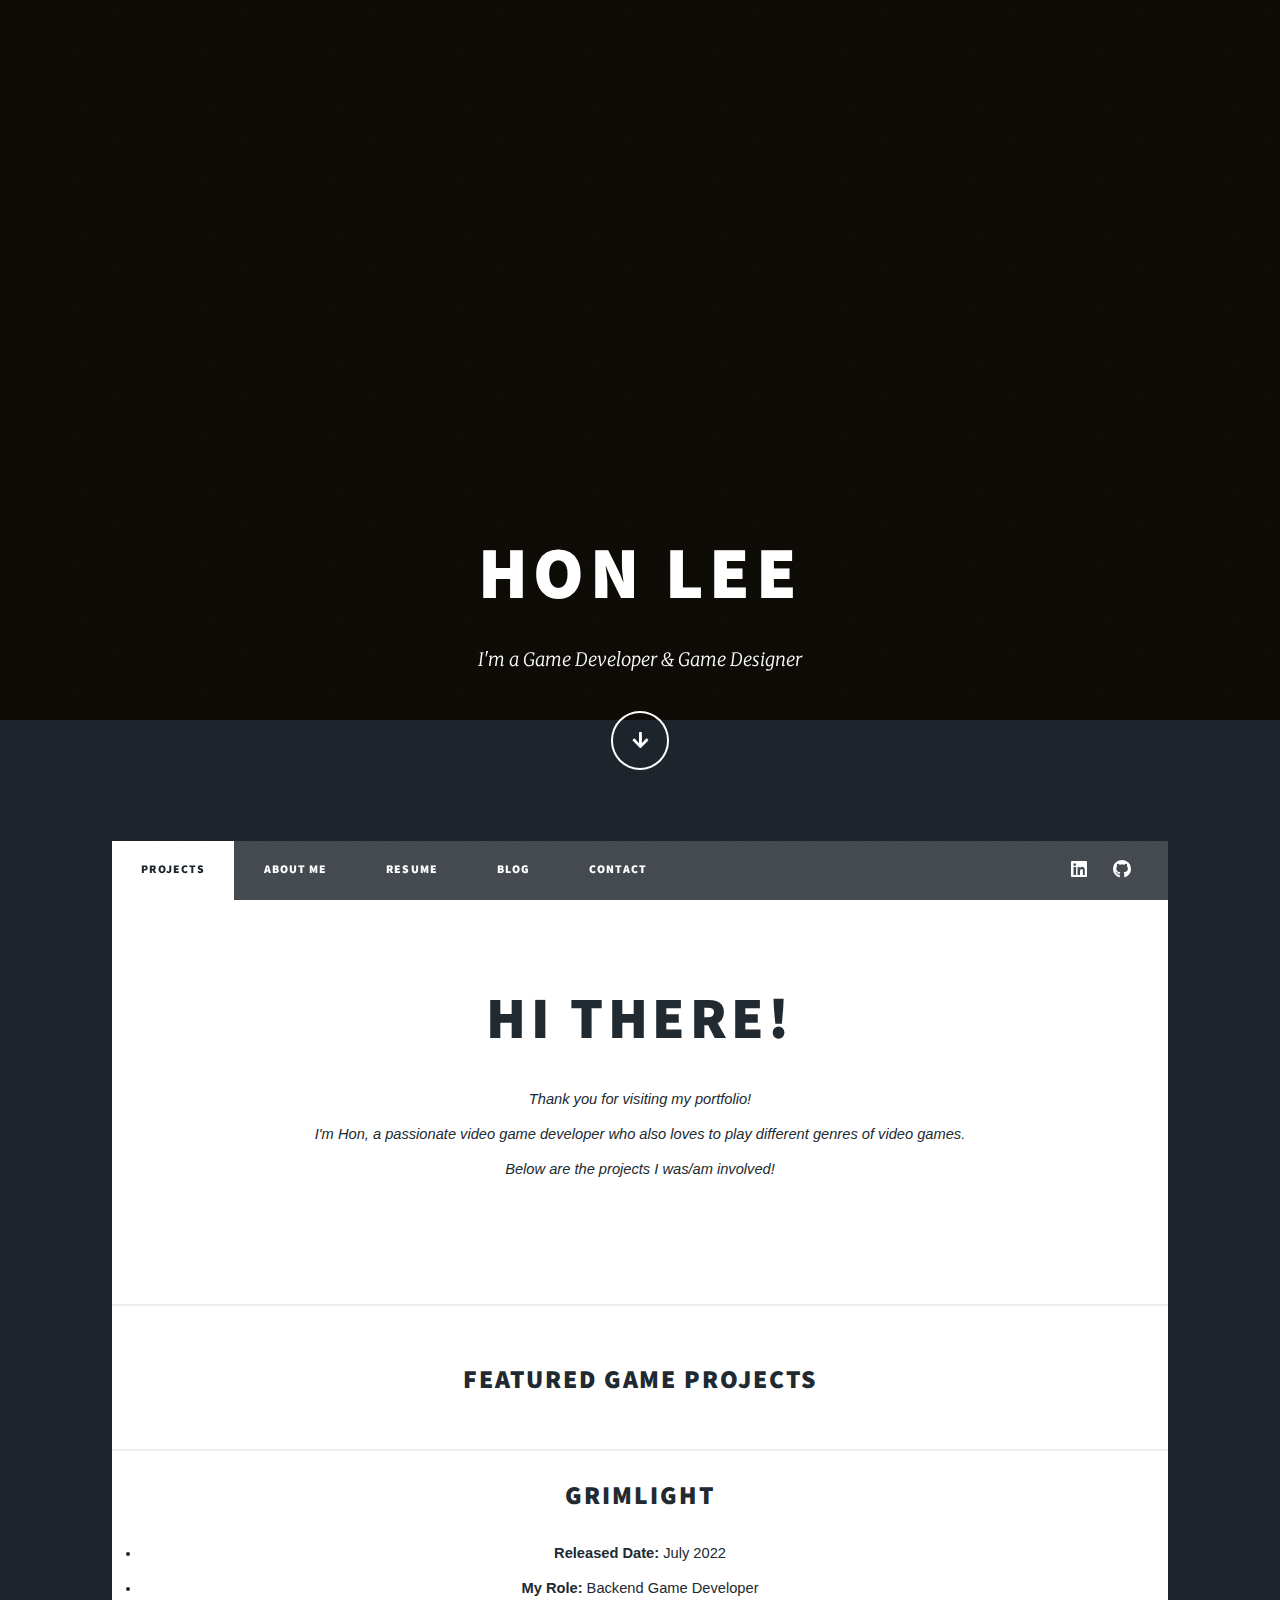
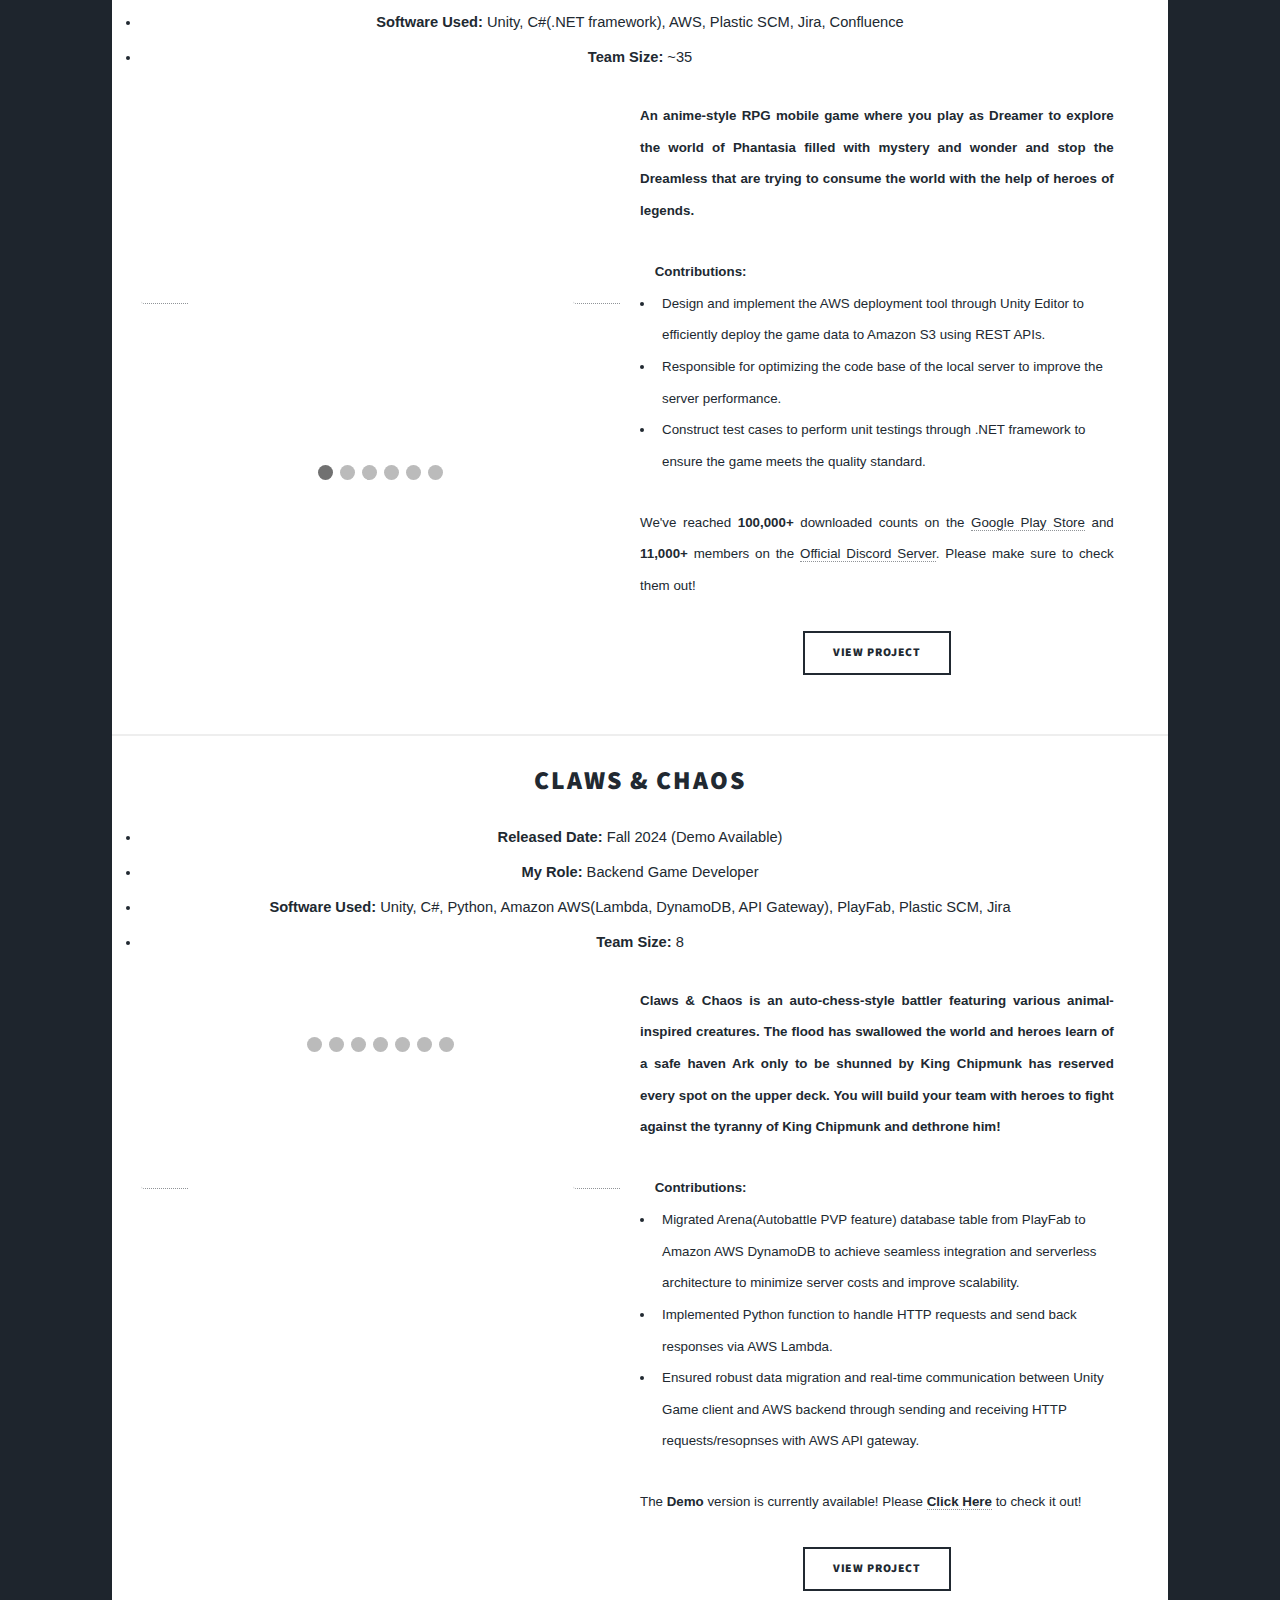
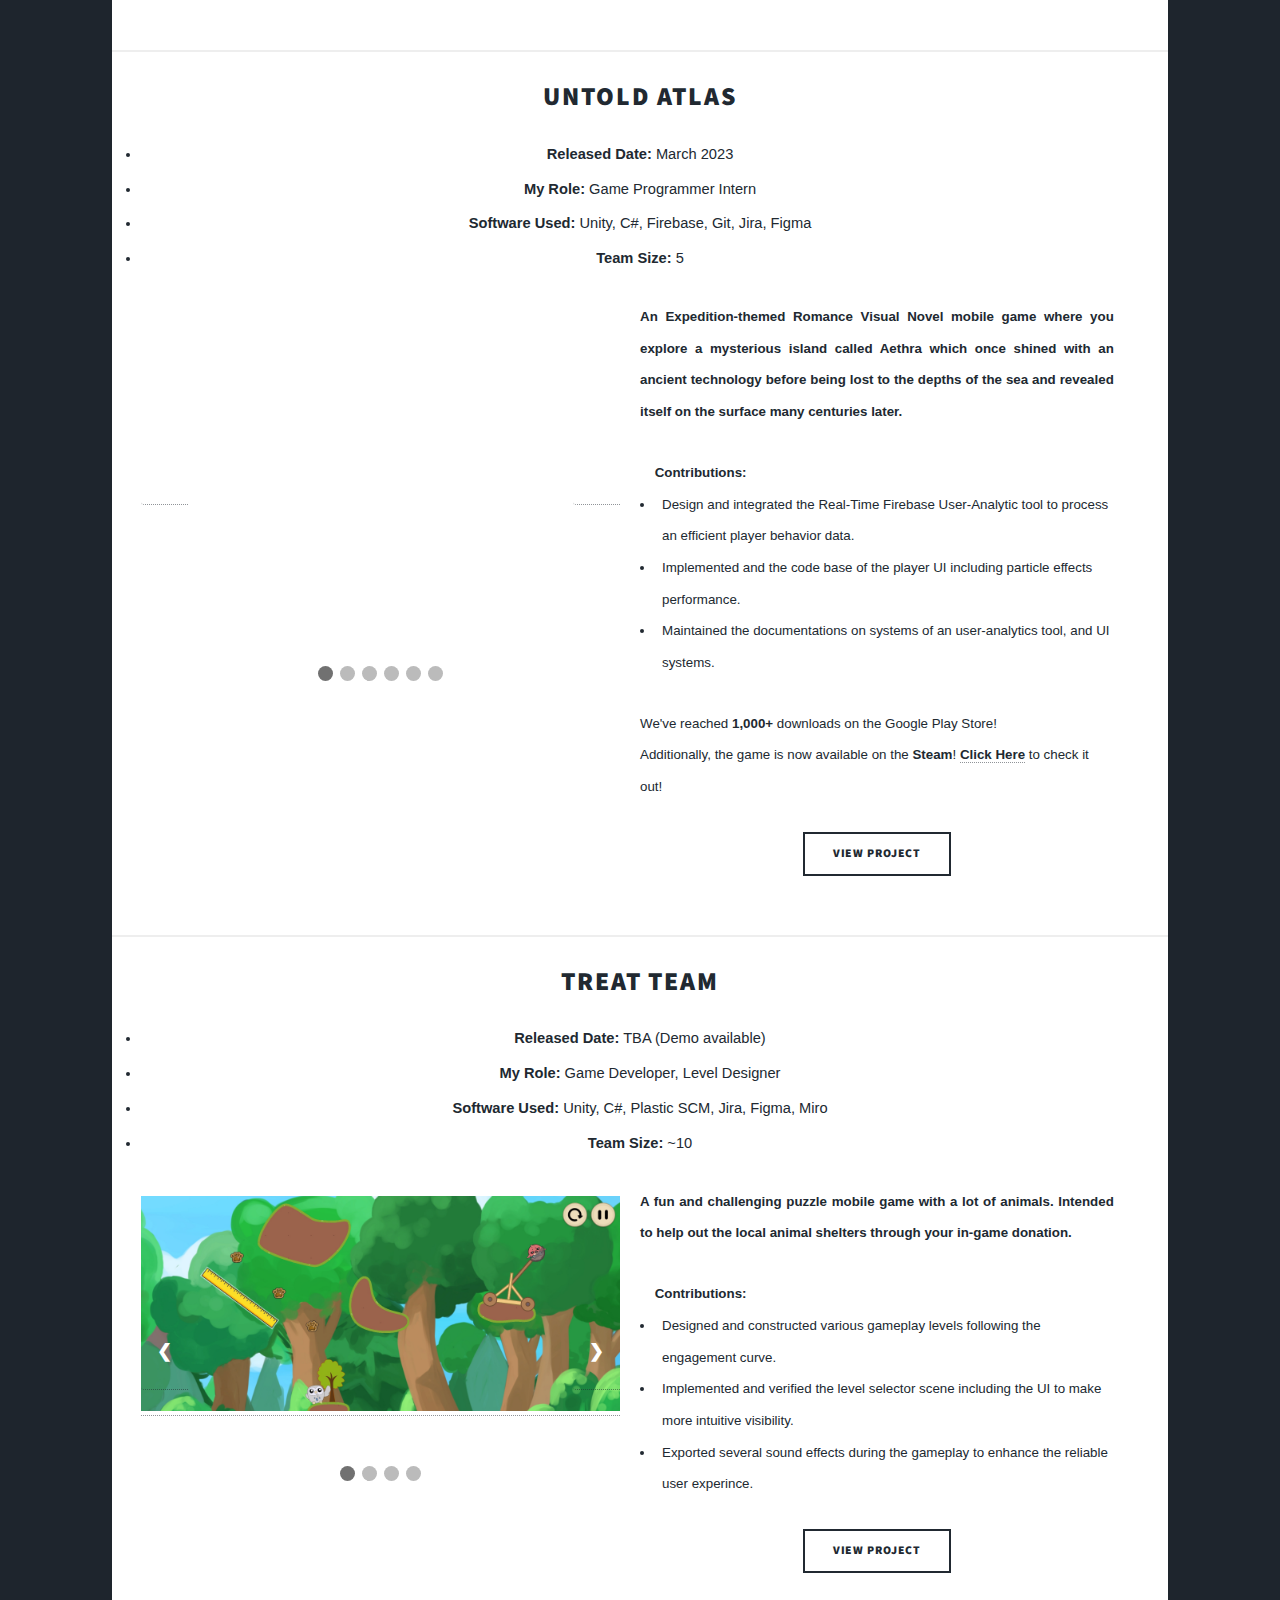
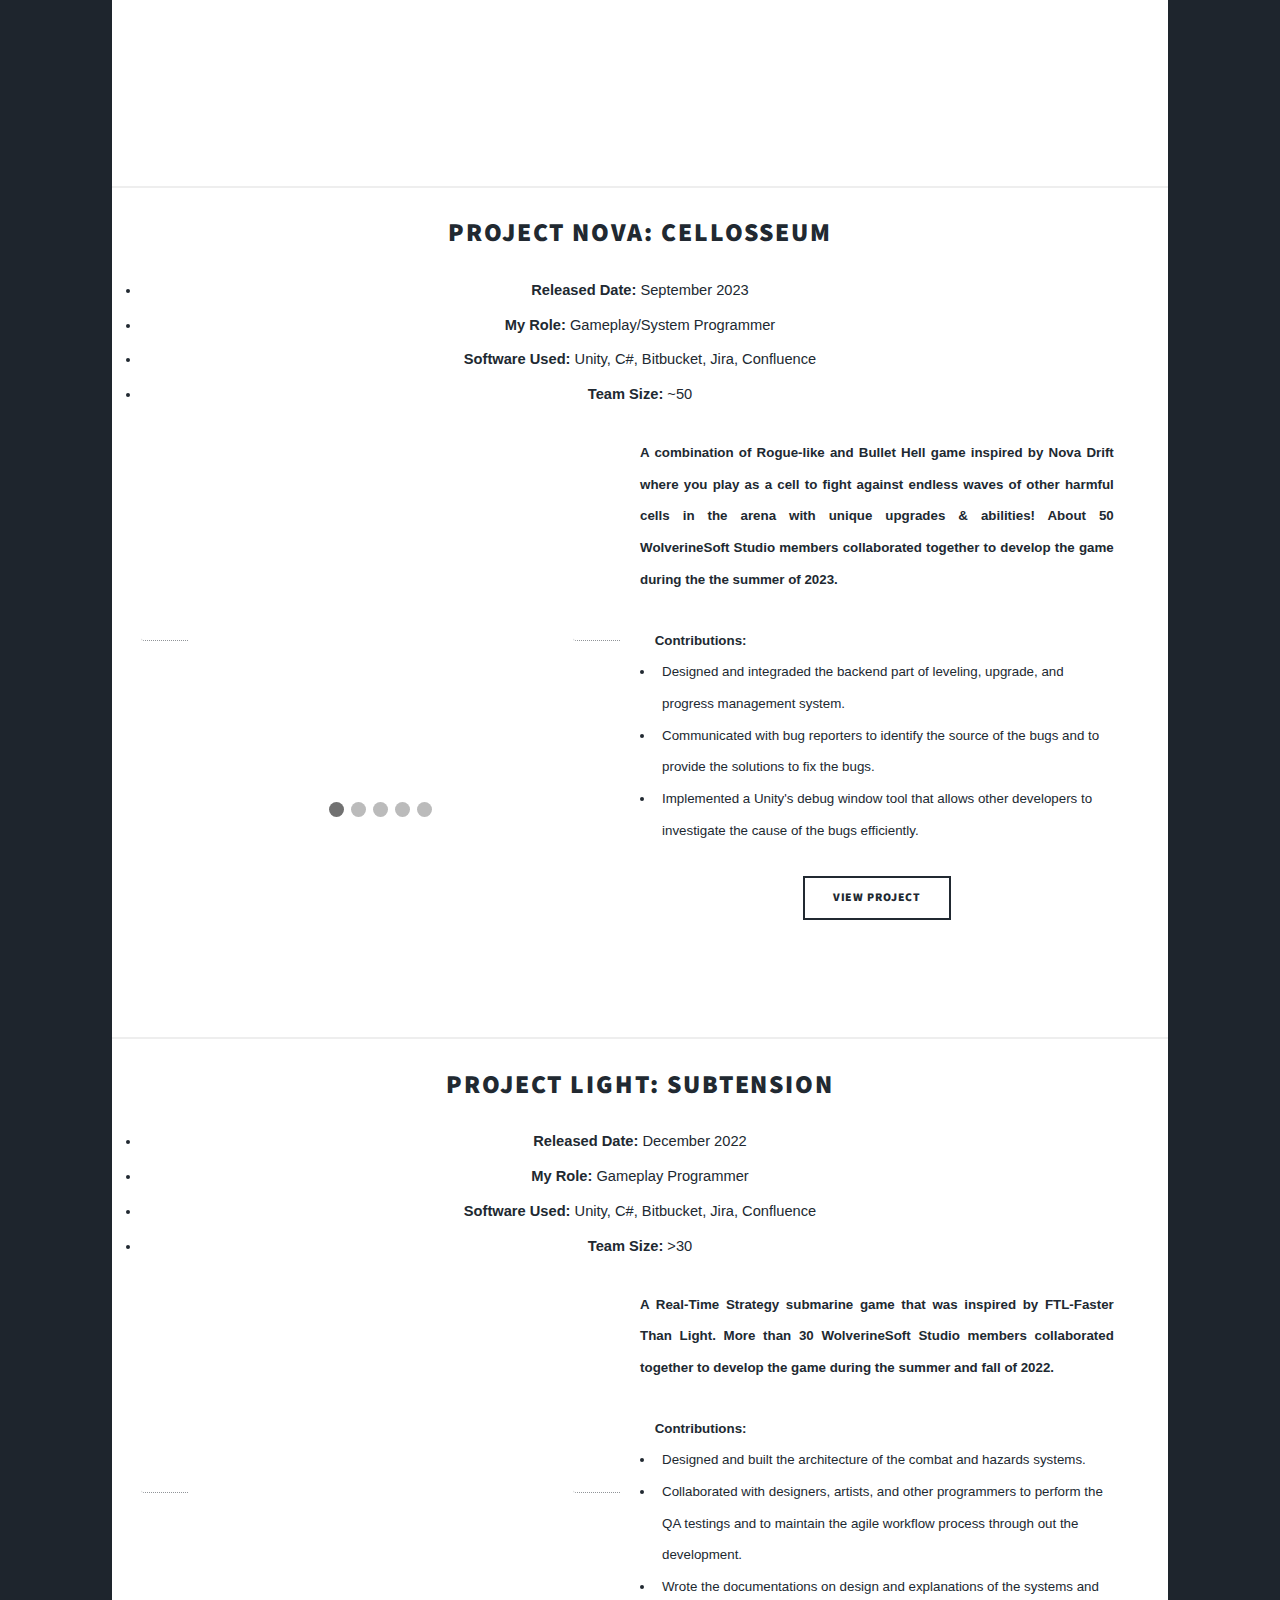
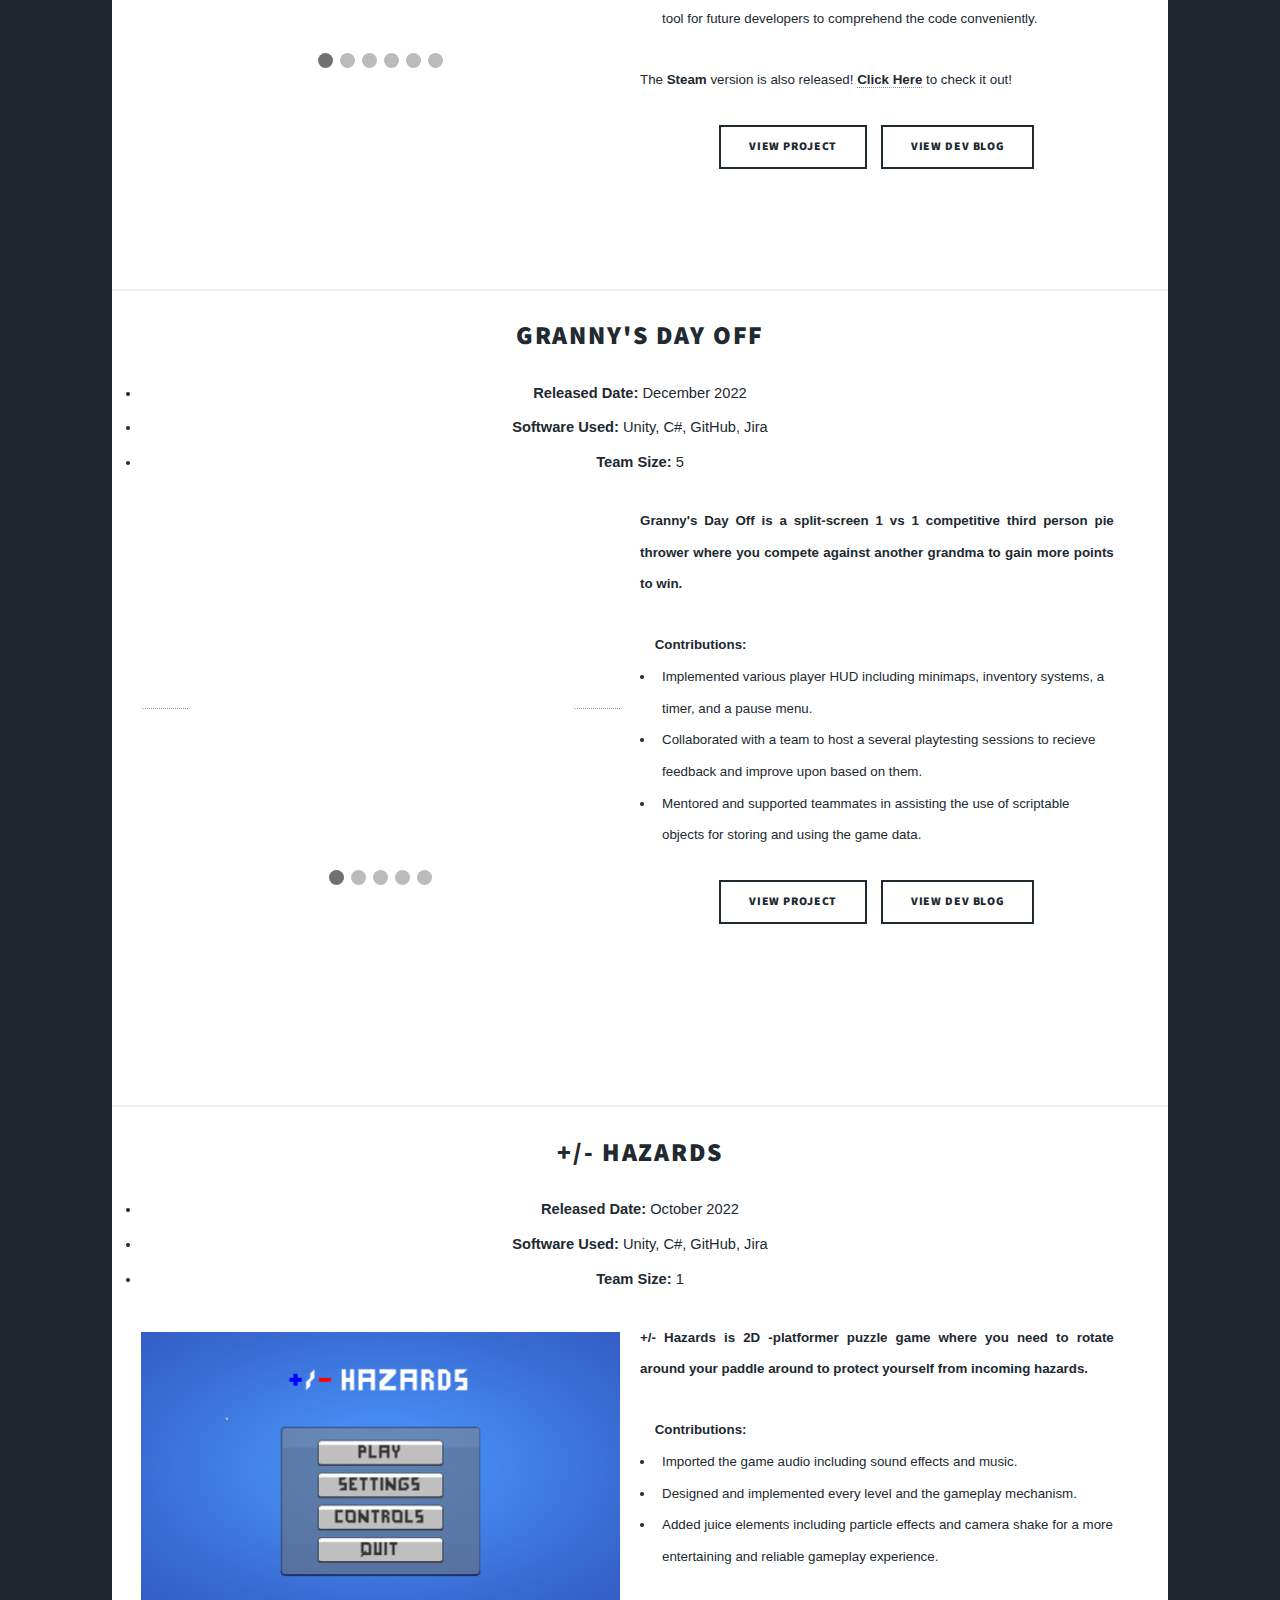
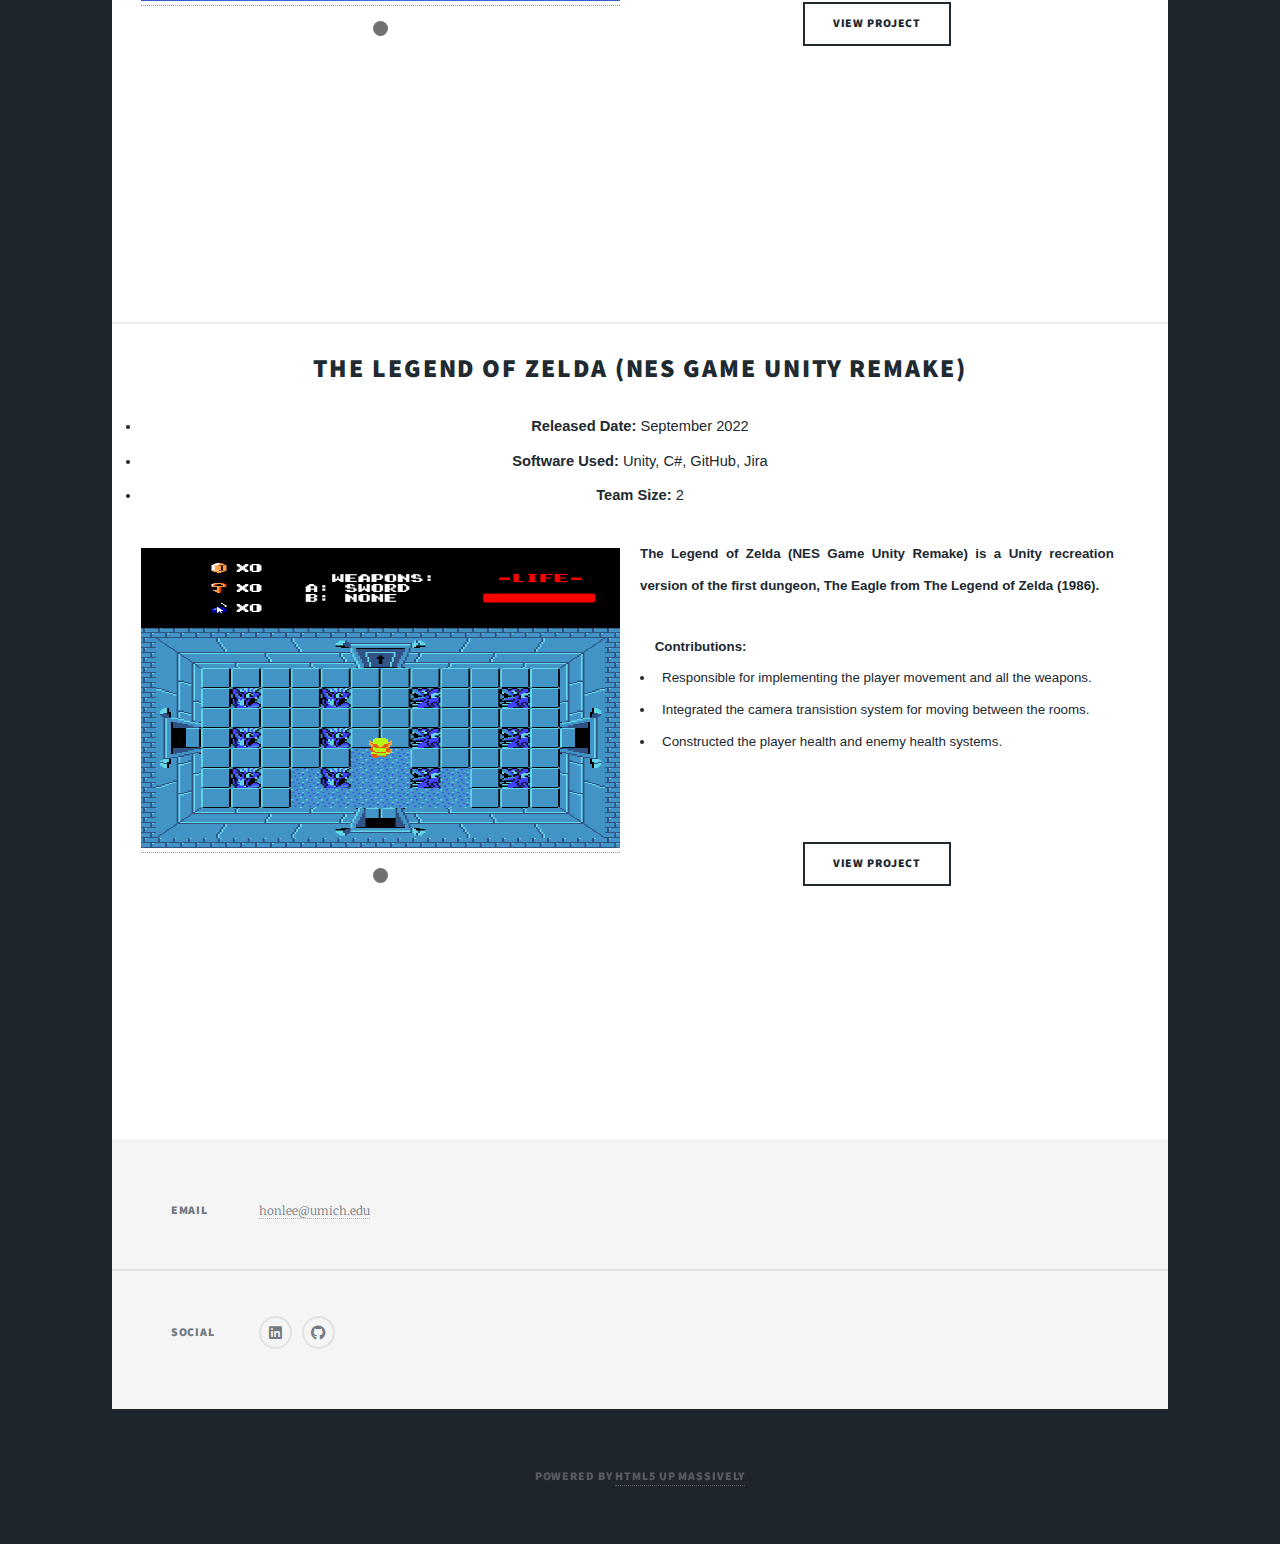
==== commit 86157fcb: "update CC" ====
--- a/index.html
+++ b/index.html
@@ -42,7 +42,7 @@
 			<ul class="links">
 				<li class="active"><a href="index.html">Projects</a></li>
 				<li><a href="aboutme.html">About Me</a></li>
-				<li><a href="https://drive.google.com/file/d/1BwPP8rmKtf3OL04zlfWrczr8YMb118mt/view?usp=sharing"
+				<li><a href="https://drive.google.com/file/d/14oxGYep8NqN-y7u5zFGe87wLVC7v_YPh/view?usp=sharing"
 						target="_blank">Resume</a></li>
 				<li><a href="blogs.html">Blog</a></li>
 				<li><a href="contact.html">Contact</a></li>
@@ -91,7 +91,7 @@
 					<header style="font-family:sans-serif;">
 						<h2>Grimlight<br /></h2>
 						<li><b>Released Date:</b> July 2022</li>
-						<li><b>My Role:</b> Backend Game Programmer</li>
+						<li><b>My Role:</b> Backend Game Developer</li>
 						<li><b>Software Used:</b> Unity, C#(.NET framework), AWS, Plastic SCM, Jira, Confluence</li>
 						<li><b>Team Size:</b> ~35</li>
 					</header>
@@ -174,6 +174,97 @@
 						</p>
 						<ul class="actions special">
 							<li><a href="https://grimlight.global/" target="_blank" class="button">View Project</a></li>
+						</ul>
+					</div>
+				</article>
+				<article>
+					<header style="font-family:sans-serif;">
+						<h2>Claws & Chaos<br /></h2>
+						<li><b>Released Date:</b> Fall 2024 (Demo Available)</li>
+						<li><b>My Role:</b> Backend Game Developer </li>
+						<li><b>Software Used:</b> Unity, C#, Python, Amazon AWS(Lambda, DynamoDB, API Gateway), PlayFab, Plastic SCM, Jira</li>
+						<li><b>Team Size:</b> 8</li>
+					</header>
+					<!-- <a href="https://store.steampowered.com/app/2377230/Claws__Chaos/" target="_blank" class="image fit"><img
+						src="images/ClawsAndChaos/c&c_logo.png" alt="Claws & Chaos main illustration" /></a> -->
+					<div class="slideshow-container" id="eleven">
+						<!-- Full-width images with number and caption text -->
+							<div class="mySlides fade">
+								<iframe
+									class="video"
+									allowfullscreen="allowfullscreen" 
+									frameborder="0"
+									src="https://www.youtube.com/embed/ZTqbMrgEoP0">
+								</iframe>
+							</div>
+							<div class="mySlides fade">
+								<a href="https://store.steampowered.com/app/2377230/Claws__Chaos/" target="_blank">
+									<img src="images/ClawsAndChaos/c&c_logo.png" style="width:100%">
+								</a>
+							</div>						
+							<div class="mySlides fade">
+								<a href="https://store.steampowered.com/app/2377230/Claws__Chaos/" target="_blank">
+									<img src="images/ClawsAndChaos/c&c1.jpg" style="width:100%">
+								</a>
+							</div>
+							<div class="mySlides fade">
+								<a href="https://store.steampowered.com/app/2377230/Claws__Chaos/" target="_blank">
+									<img src="images/ClawsAndChaos/c&c2.jpg" style="width:100%">
+								</a>
+							</div>
+							<div class="mySlides fade">
+								<a href="https://store.steampowered.com/app/2377230/Claws__Chaos/" target="_blank">
+									<img src="images/ClawsAndChaos/c&c3.jpg" style="width:100%">
+								</a>
+							</div>						
+							<div class="mySlides fade">
+								<a href="https://store.steampowered.com/app/2377230/Claws__Chaos/" target="_blank">
+									<img src="images/ClawsAndChaos/c&c4.jpg" style="width:100%">
+								</a>
+							</div>
+							<div class="mySlides fade">
+								<a href="https://store.steampowered.com/app/2377230/Claws__Chaos/" target="_blank">
+									<img src="images/ClawsAndChaos/c&c5.jpg" style="width:100%">
+								</a>
+							</div>					
+						<!-- Next and previous buttons -->
+						<a class="prev" onclick="plusSlides(-1, 'eleven', 'elevenSliderIndex')">&#10094;</a>
+							<a class="next" onclick="plusSlides(1, 'eleven', 'elevenSliderIndex')">&#10095;</a>
+							<br />
+							<!-- The dots/circles -->
+						<div style="text-align:center">
+							<span class="dot" onclick="currentSlide(1, 'eleven', 'elevenSliderIndex')"></span>
+							<span class="dot" onclick="currentSlide(2, 'eleven', 'elevenSliderIndex')"></span>
+							<span class="dot" onclick="currentSlide(3, 'eleven', 'elevenSliderIndex')"></span>
+							<span class="dot" onclick="currentSlide(4, 'eleven', 'elevenSliderIndex')"></span>
+							<span class="dot" onclick="currentSlide(5, 'eleven', 'elevenSliderIndex')"></span>
+							<span class="dot" onclick="currentSlide(6, 'eleven', 'elevenSliderIndex')"></span>
+							<span class="dot" onclick="currentSlide(7, 'eleven', 'elevenSliderIndex')"></span>
+						</div>
+					</div>
+					<div style="float:left; width: 47.5%; font-family:sans-serif; font-size: 10pt; text-align: left; padding-top: 25px">
+						<p><b>Claws & Chaos is an auto-chess-style battler featuring various animal-inspired creatures. The flood has swallowed the world
+							and heroes learn of a safe haven Ark only to be shunned by King Chipmunk has reserved every spot on the upper deck.
+							You will build your team with heroes to fight against the tyranny of King Chipmunk and dethrone him!
+						</b>
+						<ul>
+							<b>Contributions:</b>
+							<li>Migrated Arena(Autobattle PVP feature) database table from PlayFab to Amazon AWS DynamoDB 
+								to achieve seamless integration and serverless architecture to minimize server costs and improve scalability.
+							</li>
+							<li>Implemented Python function to handle HTTP requests and send back responses via AWS Lambda.</li>
+							<li>Ensured robust data migration and real-time communication between Unity Game client and AWS backend through
+								sending and receiving HTTP requests/resopnses with AWS API gateway. 
+							</li>
+						</ul>
+
+						The <b>Demo</b> version is currently available! Please <b><a href="https://clawsandchaos.harbor.gg/onboarding/login" target="_blank">
+						Click Here</a></b> to check it out!
+
+						</p>
+						<ul class="actions special">
+							<li><a href="https://store.steampowered.com/app/2377230/Claws__Chaos/" target="_blank" class="button">View Project</a>
+							</li>
 						</ul>
 					</div>
 				</article>
@@ -561,9 +652,6 @@
 						<p>
 							<b>Granny's Day Off is a split-screen 1 vs 1 competitive third person pie thrower
 							where you compete against another grandma to gain more points to win.</b>
-						
-							<!-- <b>What I worked on:</b> Gameplay Programming, Level Design, UI System Design and Implementations, QA	 -->
-							
 							<ul>
 								<b>Contributions:</b>
 								<li>Implemented various player HUD including minimaps, inventory systems, a timer, and a pause menu.</li>
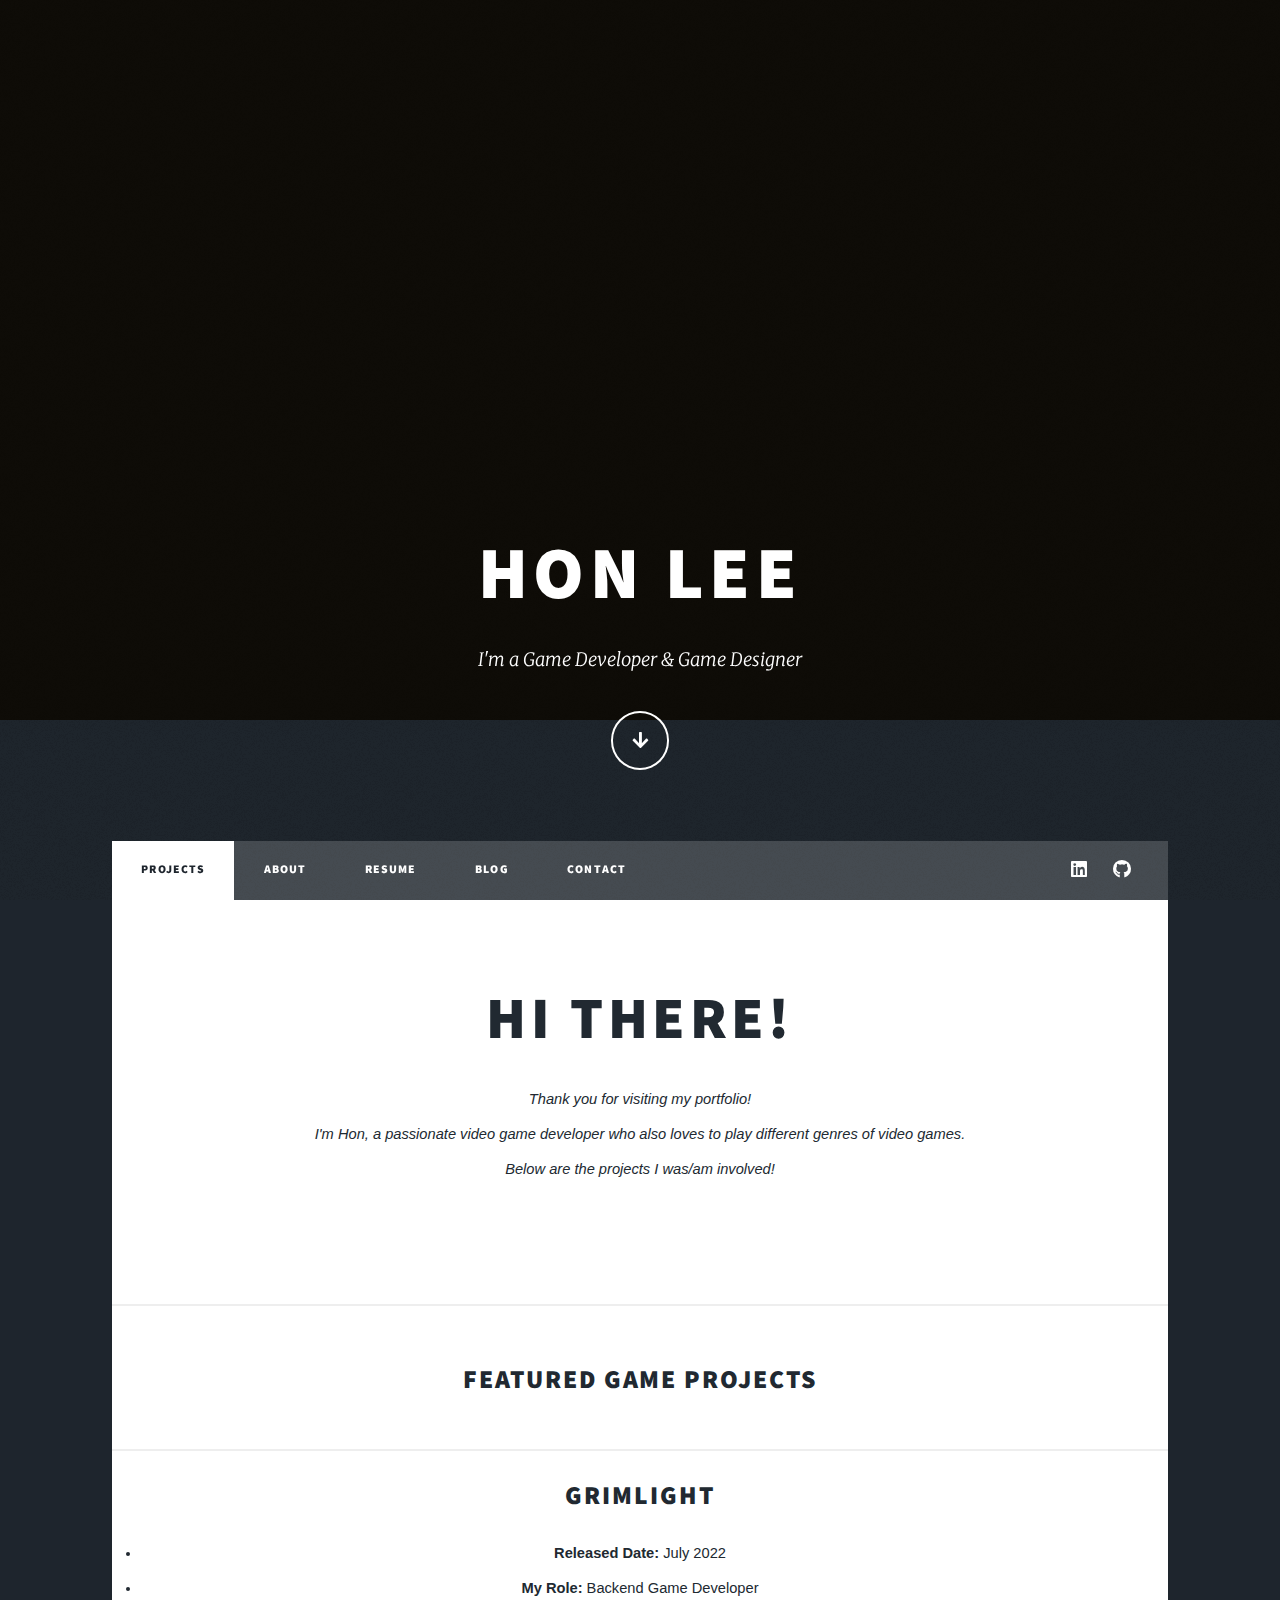
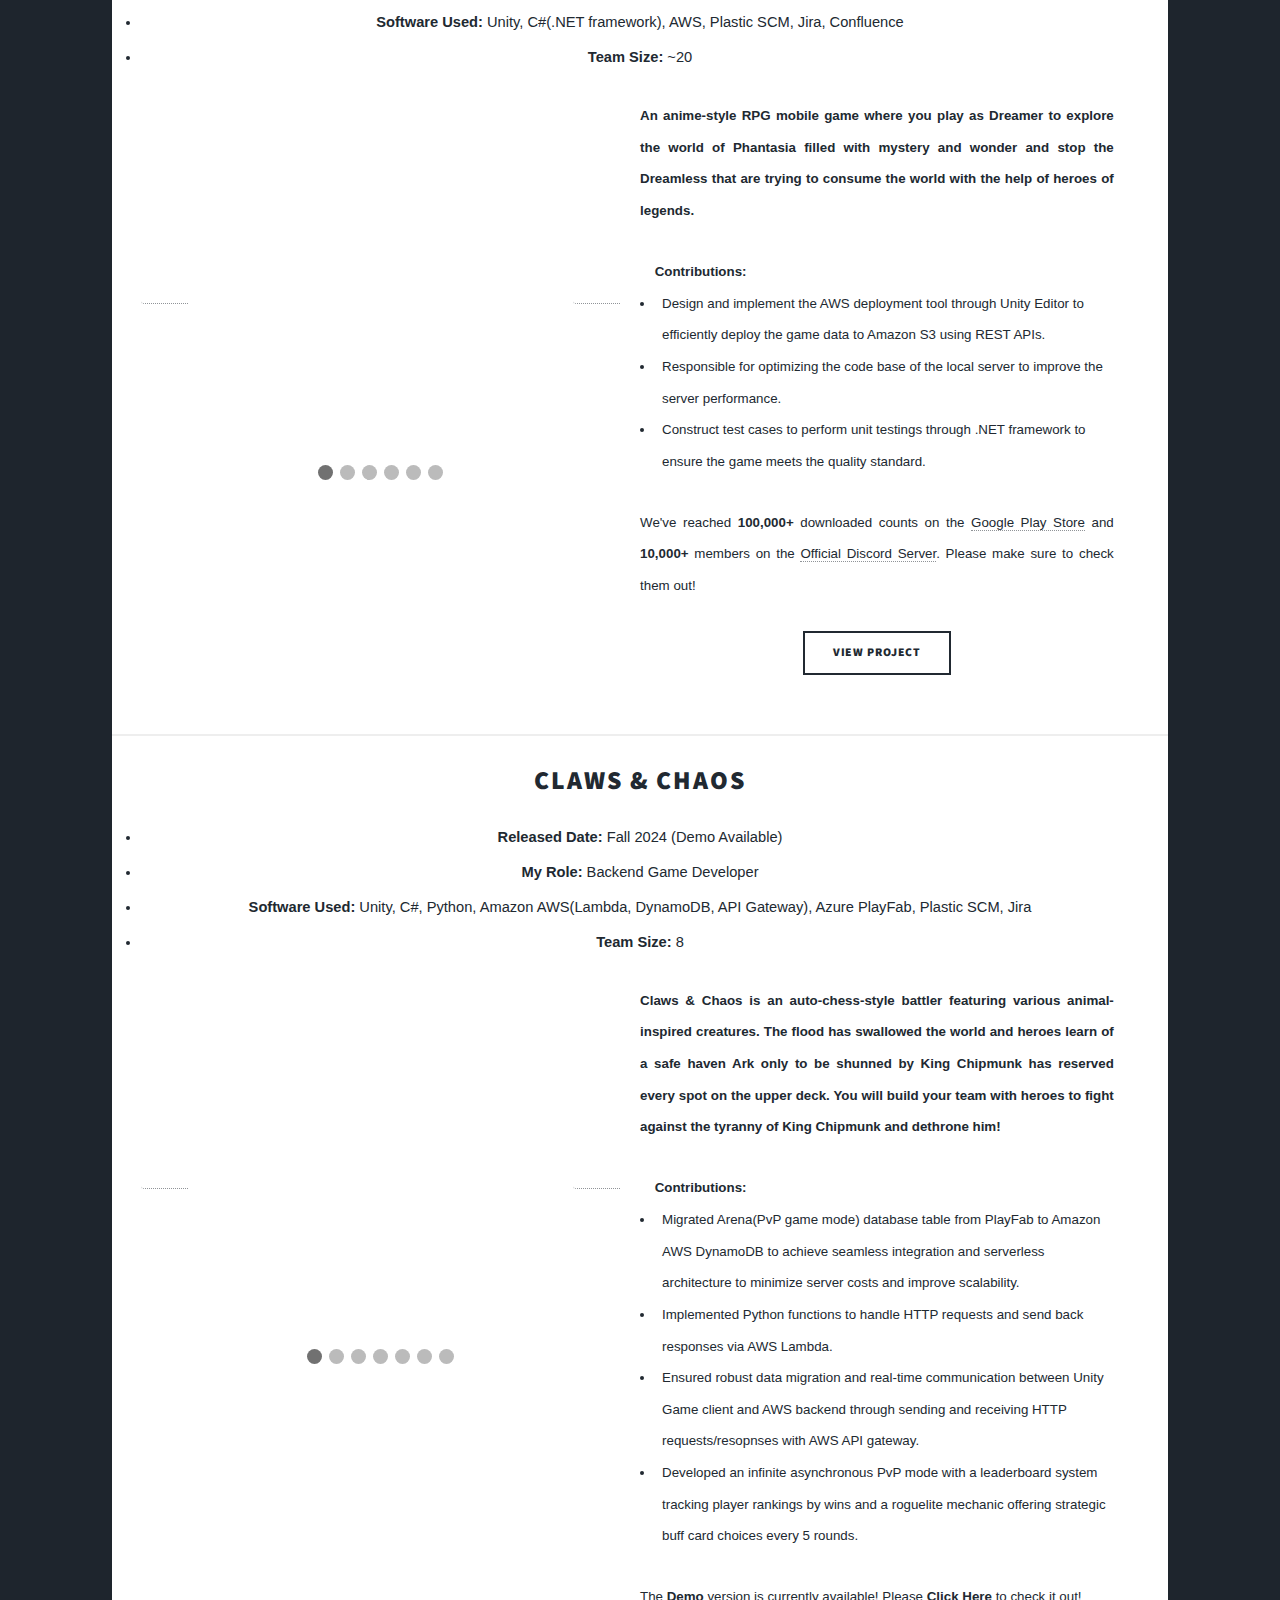
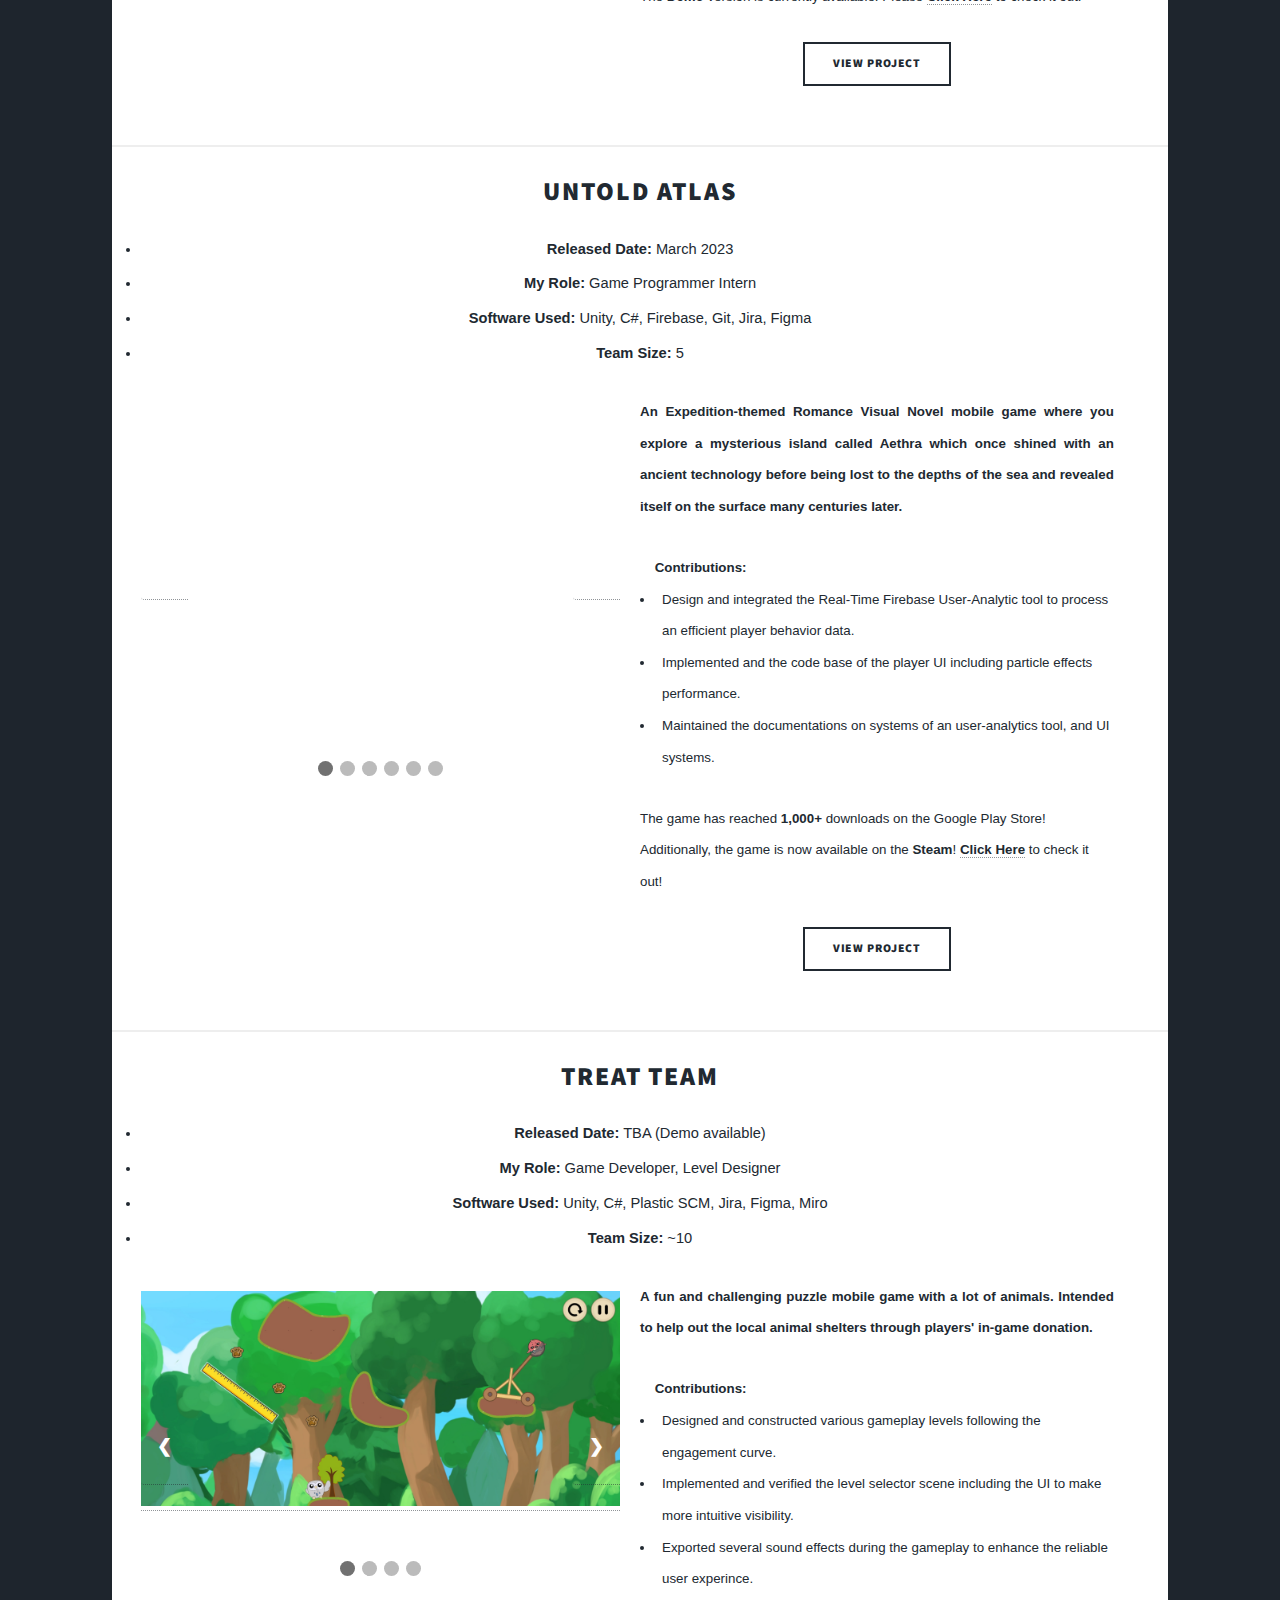
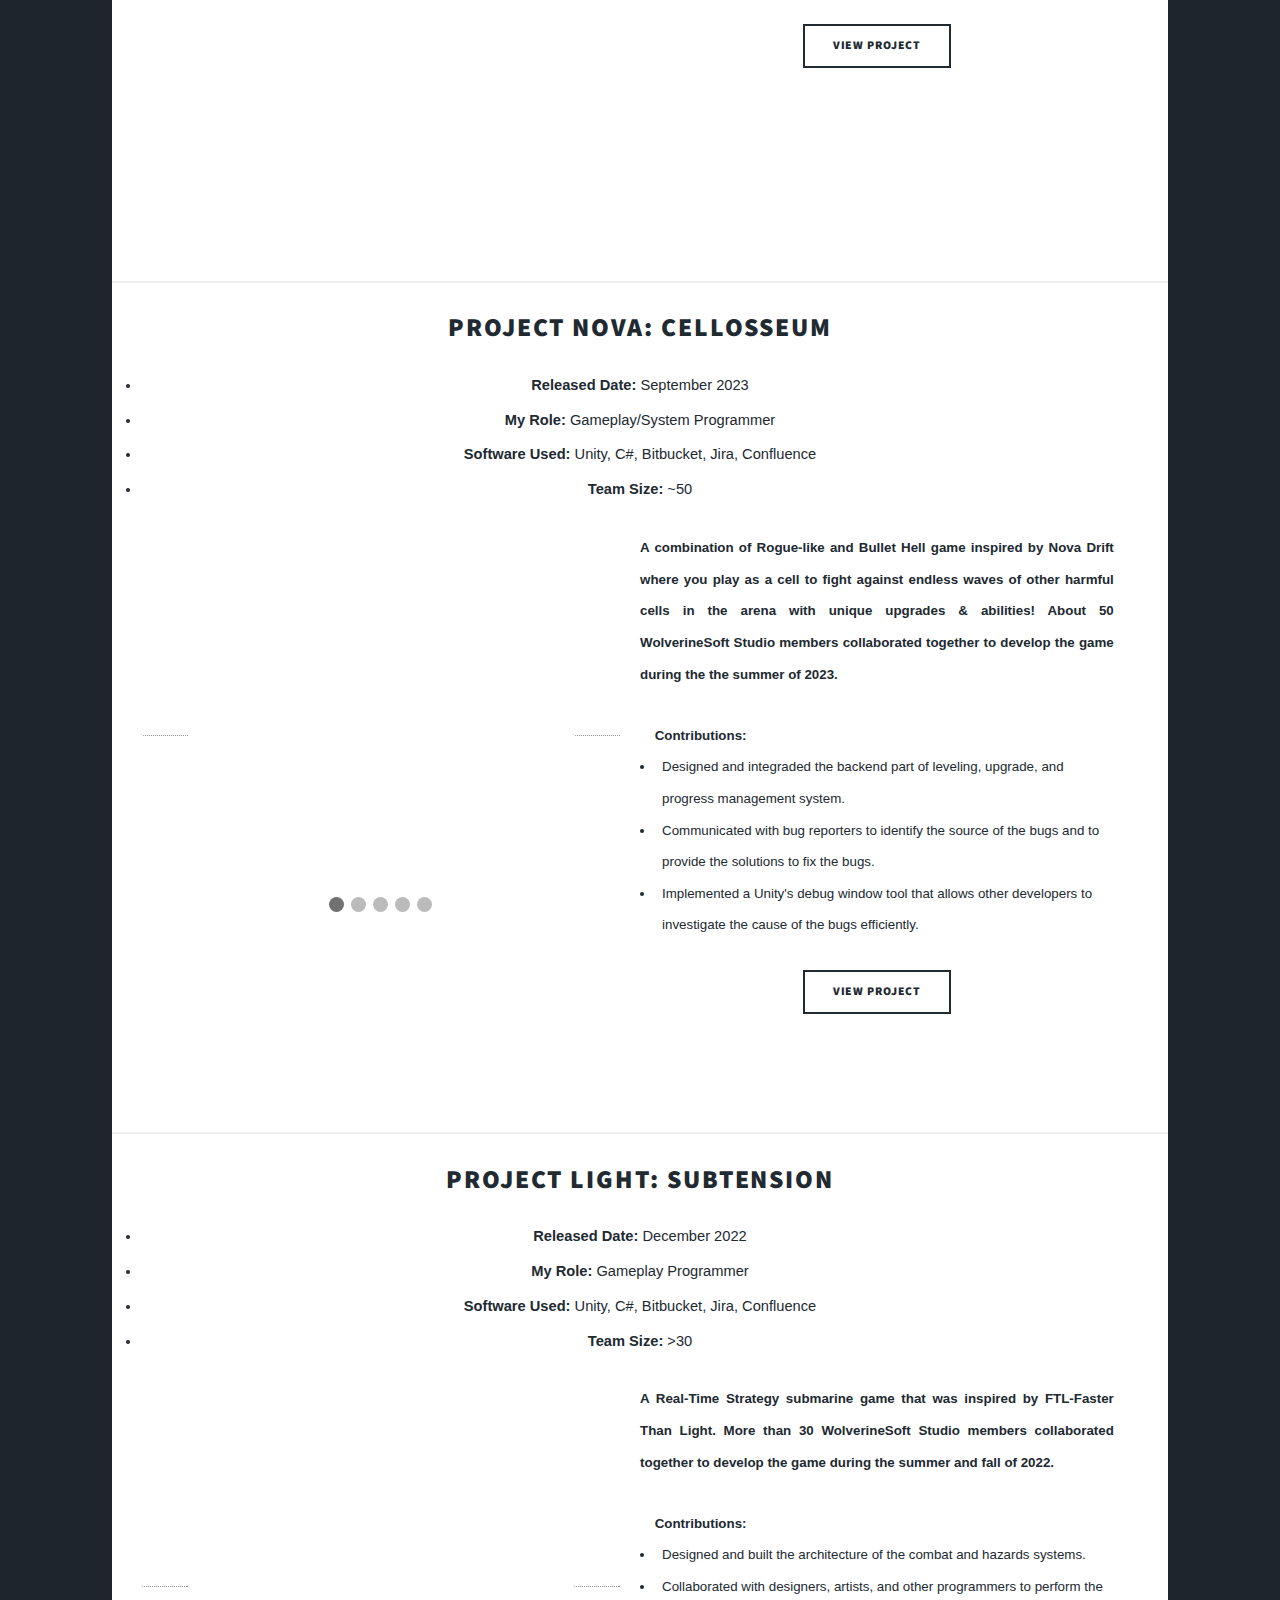
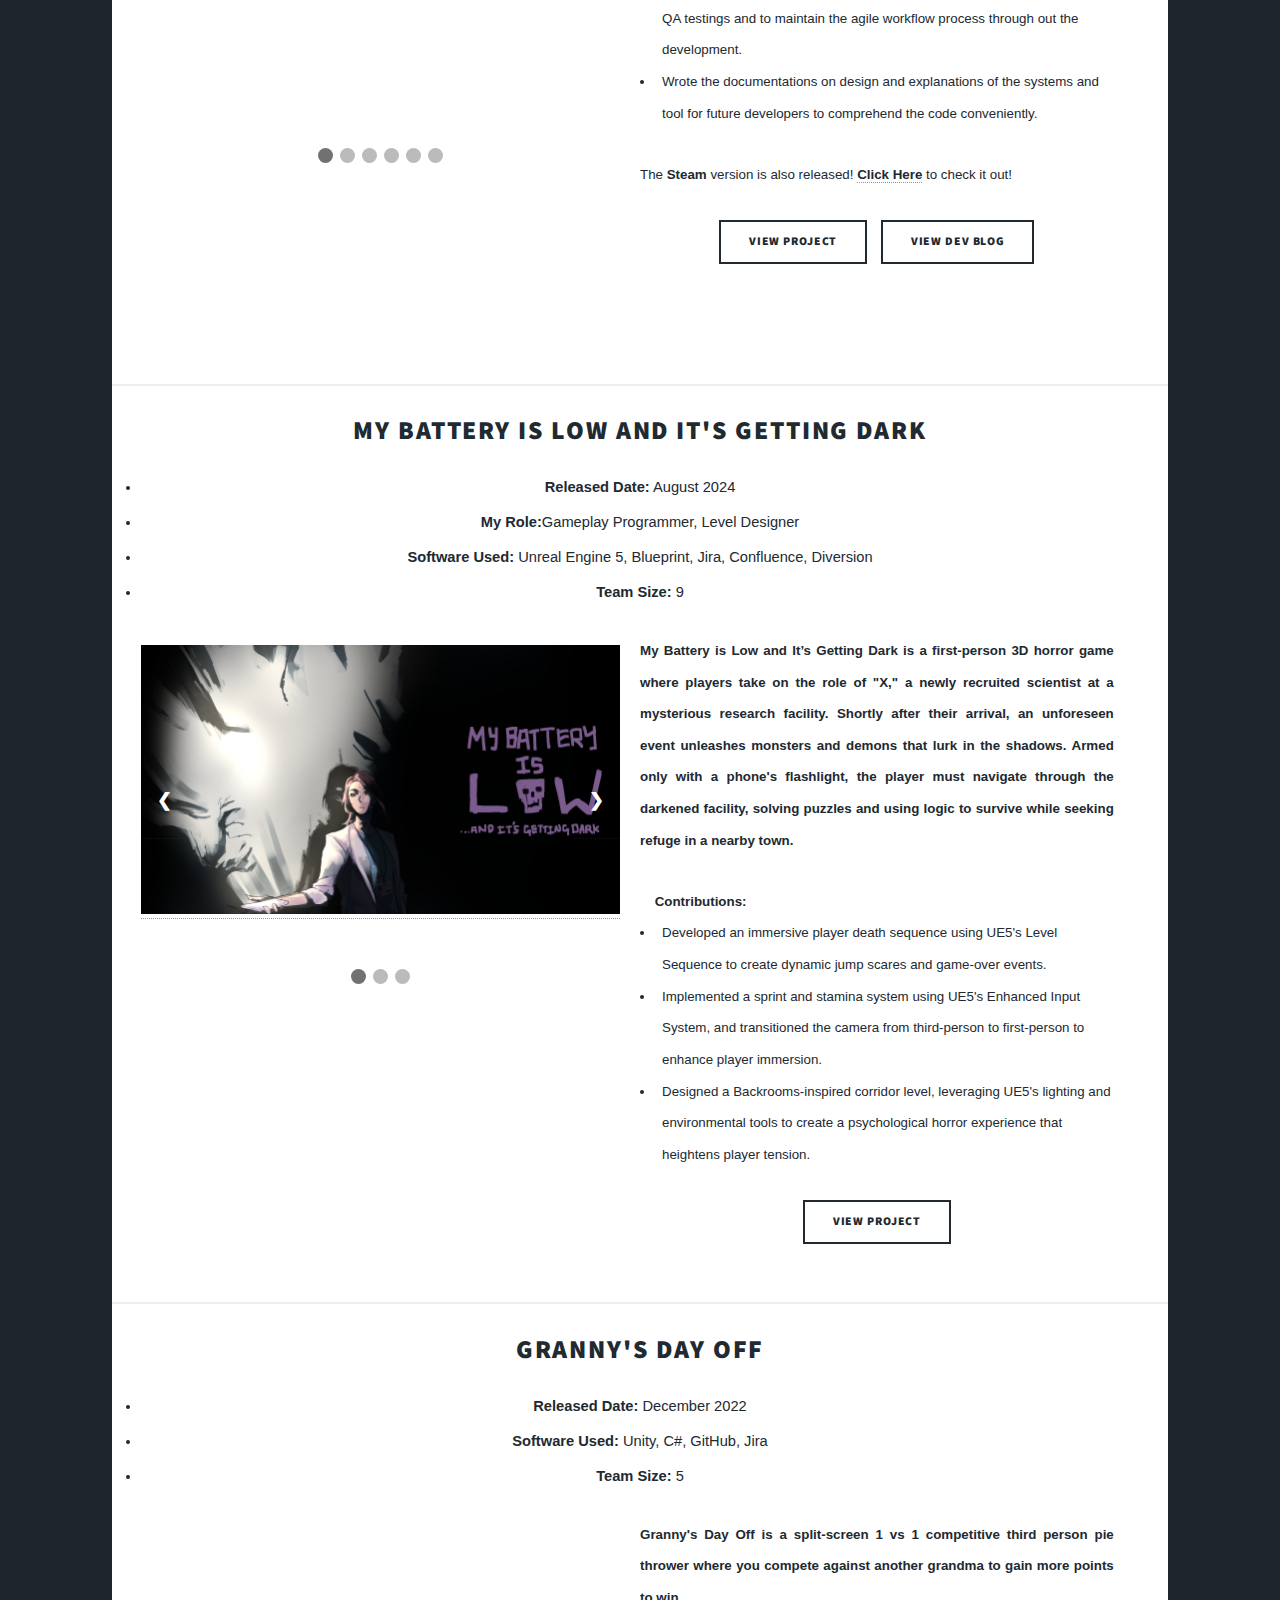
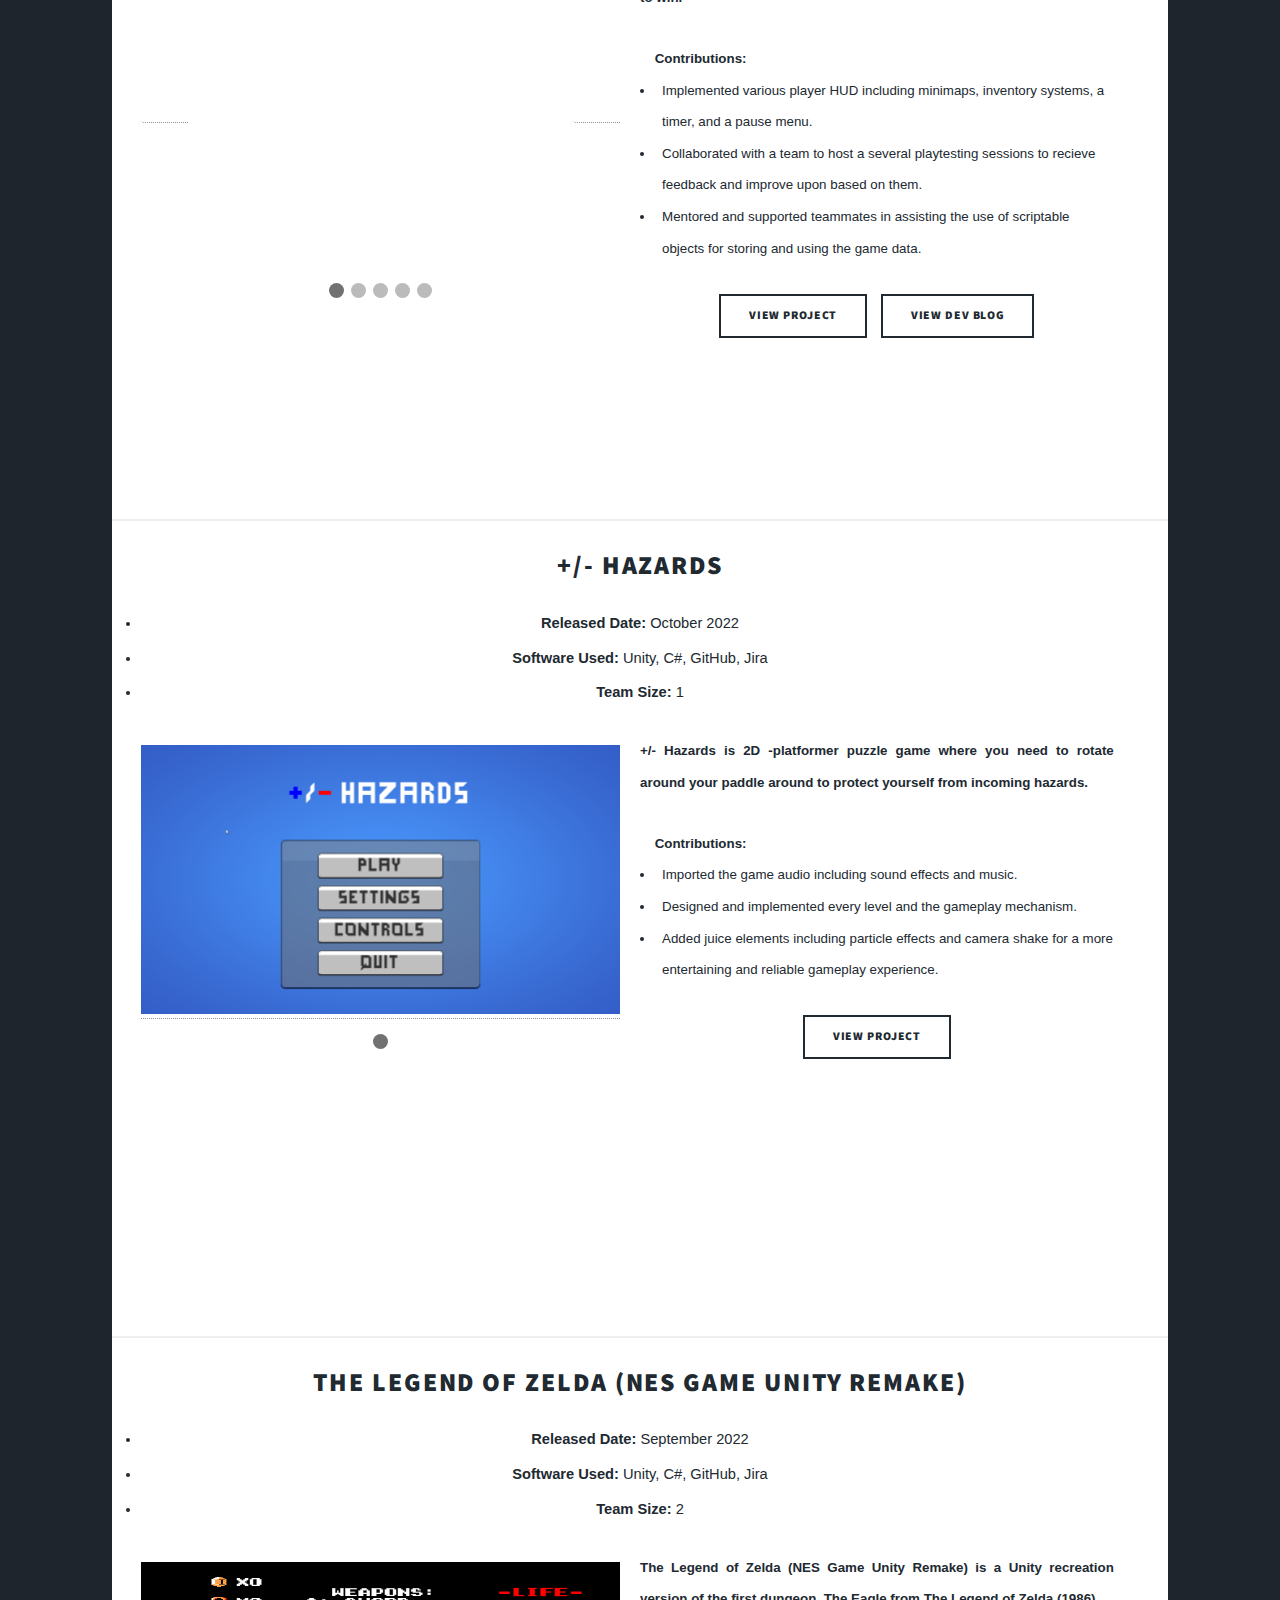
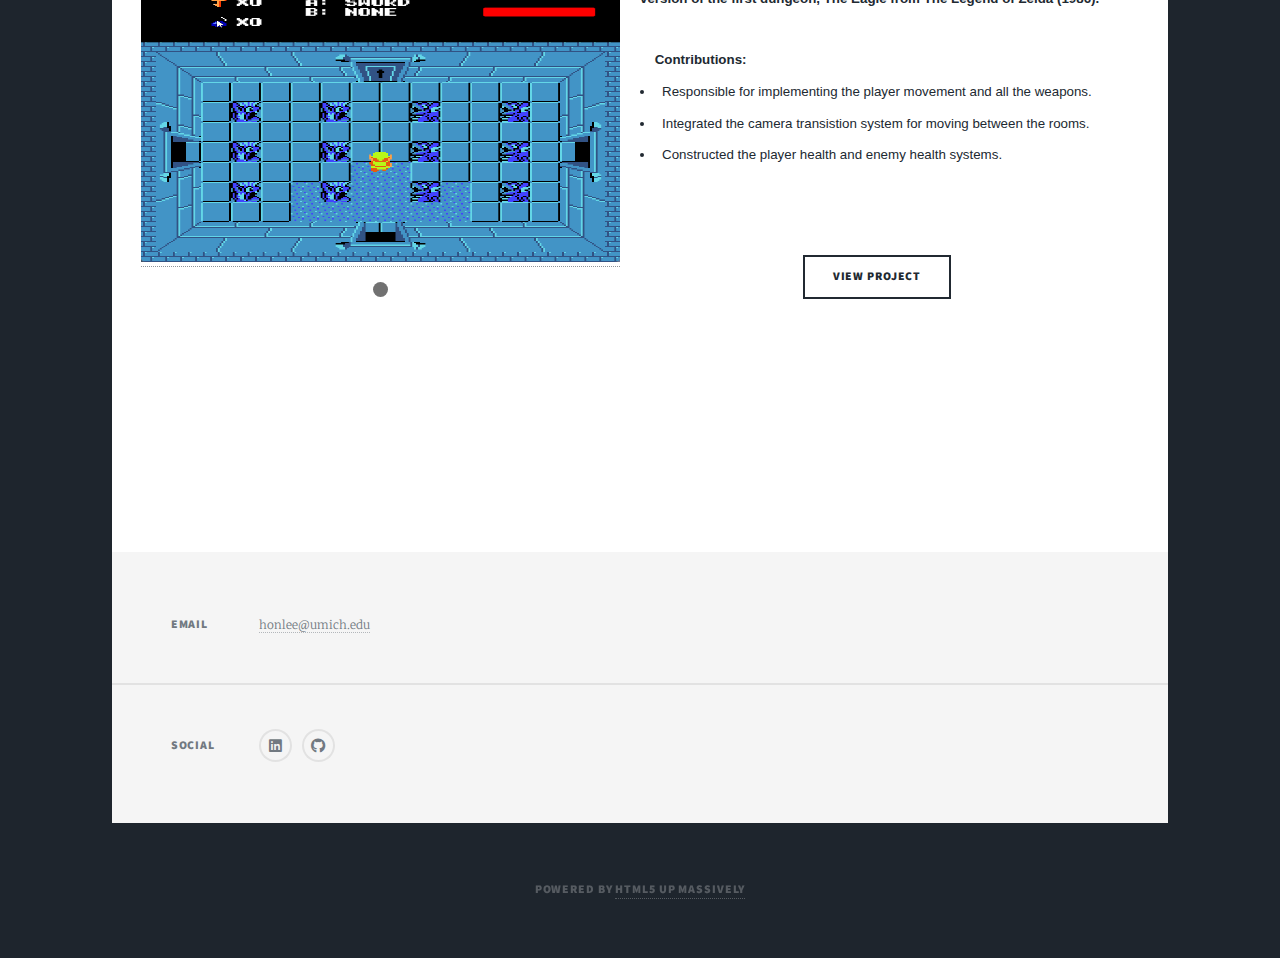
==== commit 4d8a07df: "added mybatteryislow" ====
--- a/index.html
+++ b/index.html
@@ -41,7 +41,7 @@
 		<nav id="nav">
 			<ul class="links">
 				<li class="active"><a href="index.html">Projects</a></li>
-				<li><a href="aboutme.html">About Me</a></li>
+				<li><a href="aboutme.html">About</a></li>
 				<li><a href="https://drive.google.com/file/d/14oxGYep8NqN-y7u5zFGe87wLVC7v_YPh/view?usp=sharing"
 						target="_blank">Resume</a></li>
 				<li><a href="blogs.html">Blog</a></li>
@@ -93,7 +93,7 @@
 						<li><b>Released Date:</b> July 2022</li>
 						<li><b>My Role:</b> Backend Game Developer</li>
 						<li><b>Software Used:</b> Unity, C#(.NET framework), AWS, Plastic SCM, Jira, Confluence</li>
-						<li><b>Team Size:</b> ~35</li>
+						<li><b>Team Size:</b> ~20</li>
 					</header>
 					<!-- <a href="https://grimlight.global/" target="_blank" class="image fit"><img
 							src="images/grimlight.jpg" 
@@ -168,7 +168,7 @@
 							We've reached <b>100,000+</b> downloaded counts on the 
 							<a href="https://play.google.com/store/apps/details?id=com.eightstudio.grimlight" target="_blank">
 								Google Play Store</a>
-							and <b>11,000+</b> members on the
+							and <b>10,000+</b> members on the
 							<a href="https://discord.com/invite/2wh4Yr5dNg" target="_blank">Official
 								Discord Server</a>. Please make sure to check them out!
 						</p>
@@ -182,7 +182,7 @@
 						<h2>Claws & Chaos<br /></h2>
 						<li><b>Released Date:</b> Fall 2024 (Demo Available)</li>
 						<li><b>My Role:</b> Backend Game Developer </li>
-						<li><b>Software Used:</b> Unity, C#, Python, Amazon AWS(Lambda, DynamoDB, API Gateway), PlayFab, Plastic SCM, Jira</li>
+						<li><b>Software Used:</b> Unity, C#, Python, Amazon AWS(Lambda, DynamoDB, API Gateway), Azure PlayFab, Plastic SCM, Jira</li>
 						<li><b>Team Size:</b> 8</li>
 					</header>
 					<!-- <a href="https://store.steampowered.com/app/2377230/Claws__Chaos/" target="_blank" class="image fit"><img
@@ -249,16 +249,19 @@
 						</b>
 						<ul>
 							<b>Contributions:</b>
-							<li>Migrated Arena(Autobattle PVP feature) database table from PlayFab to Amazon AWS DynamoDB 
+							<li>Migrated Arena(PvP game mode) database table from PlayFab to Amazon AWS DynamoDB 
 								to achieve seamless integration and serverless architecture to minimize server costs and improve scalability.
 							</li>
-							<li>Implemented Python function to handle HTTP requests and send back responses via AWS Lambda.</li>
+							<li>Implemented Python functions to handle HTTP requests and send back responses via AWS Lambda.</li>
 							<li>Ensured robust data migration and real-time communication between Unity Game client and AWS backend through
 								sending and receiving HTTP requests/resopnses with AWS API gateway. 
 							</li>
-						</ul>
-
-						The <b>Demo</b> version is currently available! Please <b><a href="https://clawsandchaos.harbor.gg/onboarding/login" target="_blank">
+							<li>Developed an infinite asynchronous PvP mode with a leaderboard system tracking player rankings by wins 
+								and a roguelite mechanic offering strategic buff card choices every 5 rounds.
+							</li>
+						</ul>
+
+						The <b>Demo</b> version is currently available! Please <b><a href="https://store.steampowered.com/app/3000350/Claws__Chaos_Demo/" target="_blank">
 						Click Here</a></b> to check it out!
 
 						</p>
@@ -341,7 +344,7 @@
 							<li>Maintained the documentations on systems of an user-analytics tool, and UI systems.</li>
 						</ul>
 
-						We've reached <b> 1,000+</b> downloads on the Google Play Store! <br/>
+						The game has reached <b> 1,000+</b> downloads on the Google Play Store! <br/>
 
 						Additionally, the game is now available on the <b>Steam</b>! <b>
 						<a href="https://store.steampowered.com/app/2446510/Untold_Atlas/" target="_blank">
@@ -401,7 +404,7 @@
 					<div style="float:left; width: 47.5%; font-family:sans-serif; font-size: 10pt; text-align: left; padding-top: 25px">
 						<p>
 							<b> A fun and challenging puzzle mobile game with a lot of animals. 
-							Intended to help out the local animal shelters through your in-game donation.</b>
+							Intended to help out the local animal shelters through players' in-game donation.</b>
 							
 							<!-- <b>What I worked on:</b> Sound Effects Implementations, Level Design, Gameplay Programming -->
 							<ul>
@@ -588,6 +591,75 @@
 							</li>
 							<li><a href="blogs.html"
 								class="button">View Dev Blog</a>
+							</li>
+						</ul>
+					</div>
+				</article>
+				<article>
+					<header style="font-family:sans-serif;">
+						<h2>My Battery is Low and it's Getting Dark<br />
+						</h2>
+						<li><b>Released Date:</b> August 2024</li>
+						<li><b>My Role:</b>Gameplay Programmer, Level Designer</li>
+						<li><b>Software Used:</b> Unreal Engine 5, Blueprint, Jira, Confluence, Diversion</li>
+						<li><b>Team Size:</b> 9</li>
+					</header>
+					<!-- <a href="https://wolverinesoft-studio.itch.io/subtension" target="_blank"
+						class="image fit"><img src="devblog/Subtension.png"
+							alt="Subtension main illustration" /></a> -->
+					<div class="slideshow-container" id="twelve">
+						<!-- Full-width images with number and caption text -->
+							<div class="mySlides fade">
+								<a href="https://eciips3.itch.io/my-battery-is-low-and-its-getting-dark" target="_blank">
+									<img src="images/MyBatteryIsLow/mybatteryislow_main.png" style="width:100%">
+								</a>
+							</div>
+							<div class="mySlides fade">
+								<a href="https://eciips3.itch.io/my-battery-is-low-and-its-getting-dark" target="_blank">
+									<img src="images/MyBatteryIsLow/mybatteryislow_game0.png" style="width:100%">
+								</a>
+							</div>
+							<div class="mySlides fade">
+								<a href="https://eciips3.itch.io/my-battery-is-low-and-its-getting-dark" target="_blank">
+									<img src="images/MyBatteryIsLow/mybatteryislow_game1.png" style="width:100%">
+								</a>
+							</div>
+						<!-- Next and previous buttons -->
+						<a class="prev" onclick="plusSlides(-1, 'twelve', 'tweleveSliderIndex')">&#10094;</a>
+							<a class="next" onclick="plusSlides(1, 'twelve', 'tweleveSliderIndex')">&#10095;</a>
+							<br />
+							<!-- The dots/circles -->
+						<div style="text-align:center">
+							<span class="dot" onclick="currentSlide(1, 'twelve', 'tweleveSliderIndex')"></span>
+							<span class="dot" onclick="currentSlide(2, 'twelve', 'tweleveSliderIndex')"></span>
+							<span class="dot" onclick="currentSlide(3, 'twelve', 'tweleveSliderIndex')"></span>
+						</div>
+					</div>
+					<div style="float:left; width: 47.5%; font-family:sans-serif; font-size: 10pt; text-align: left; padding-top: 25px">
+						<p>
+							<b>My Battery is Low and It’s Getting Dark is a first-person 3D horror game where players take on the role of "X,"
+								 a newly recruited scientist at a mysterious research facility. Shortly after their arrival, an unforeseen 
+								 event unleashes monsters and demons that lurk in the shadows. Armed only with a phone's flashlight, 
+								 the player must navigate through the darkened facility, solving puzzles and using logic to survive while 
+								 seeking refuge in a nearby town.</b>
+							
+							<!-- <b>What I worked on:</b> Gameplay Programming, Unit Testing, Code Optimizations, 
+							Combat System Code Architecture Integration -->
+							<ul>
+								<b>Contributions:</b>
+								<li>Developed an immersive player death sequence using UE5's Level
+									 Sequence to create dynamic jump scares and game-over events.</li>
+								<li>Implemented a sprint and stamina system using UE5's Enhanced Input System, and transitioned
+									 the camera from third-person to first-person to enhance player immersion.</li>
+								<li>Designed a Backrooms-inspired corridor level, leveraging UE5's lighting and environmental tools 
+									to create a psychological horror experience that heightens player tension.
+								</li>
+							</ul>
+
+						</p>
+						<ul class="actions special">
+							<li><a href="https://eciips3.itch.io/my-battery-is-low-and-its-getting-dark" target="_blank"
+									class="button">View Project</a>
 							</li>
 						</ul>
 					</div>
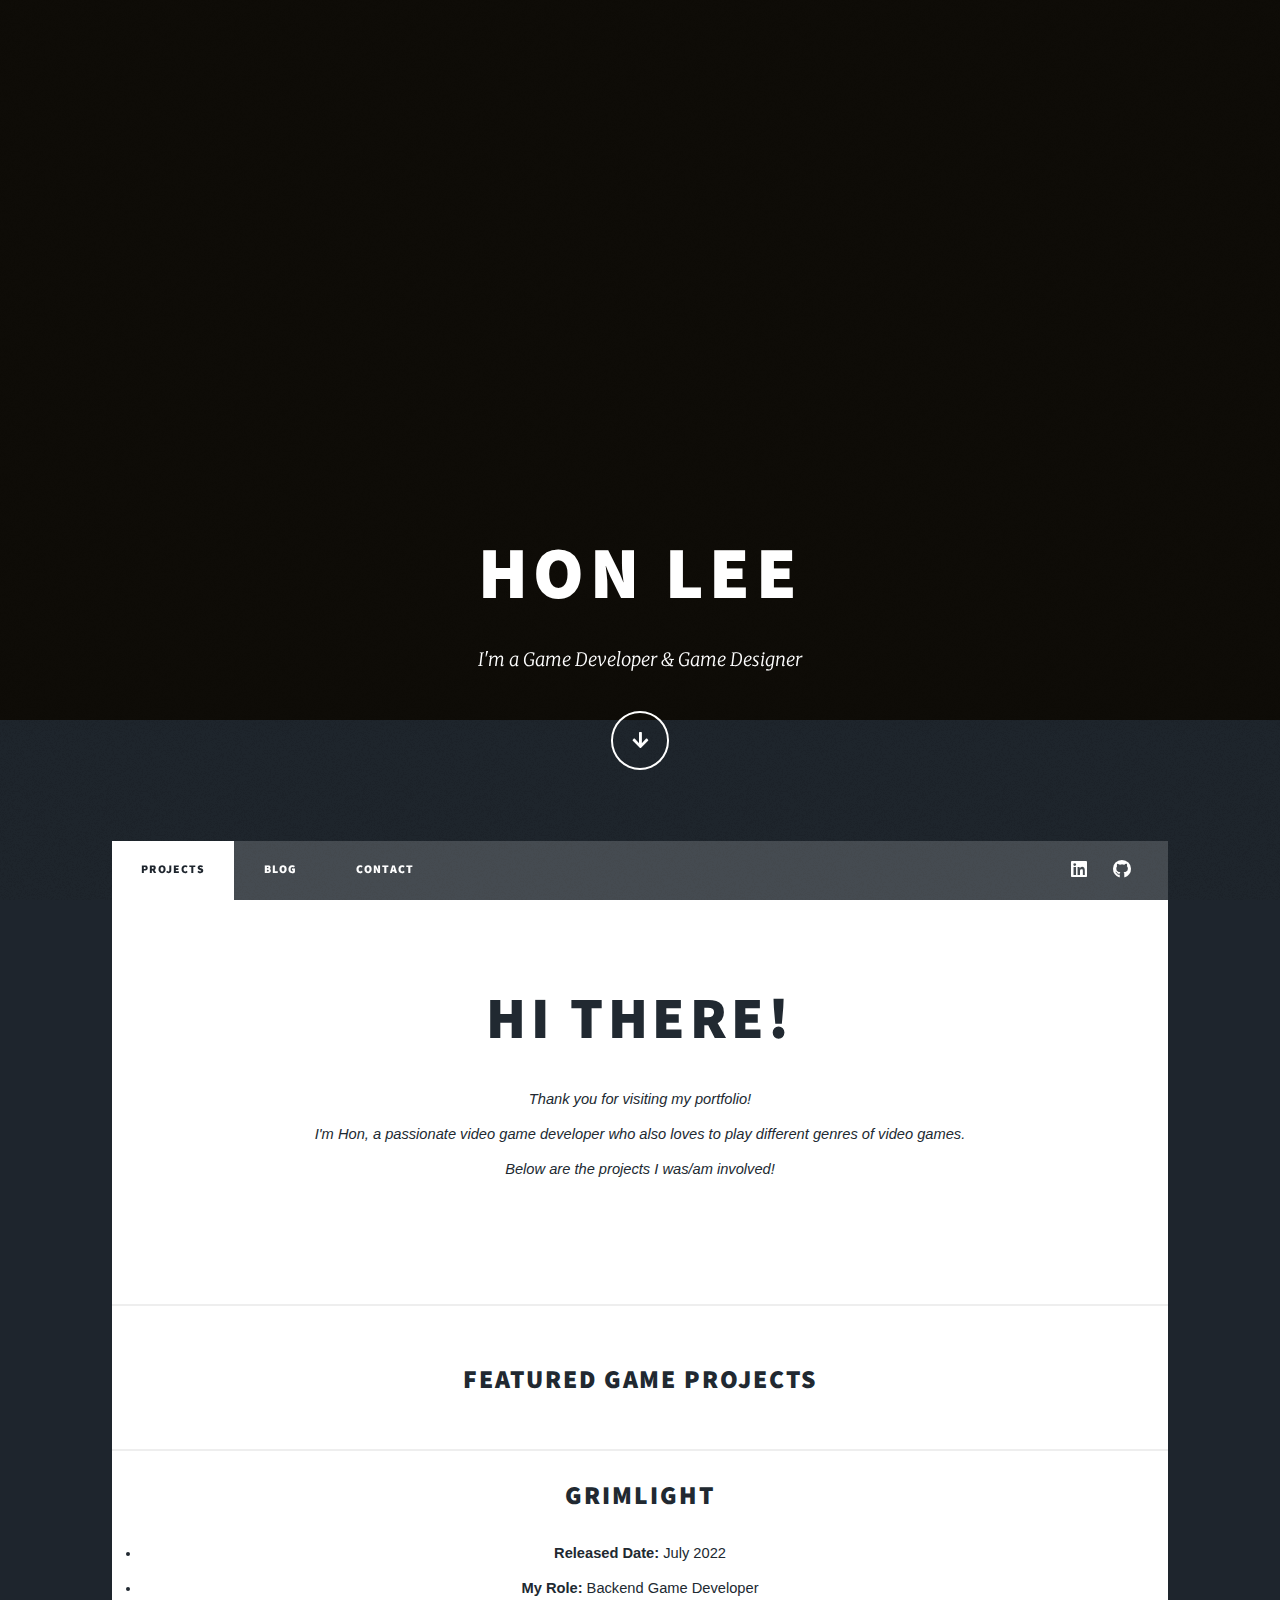
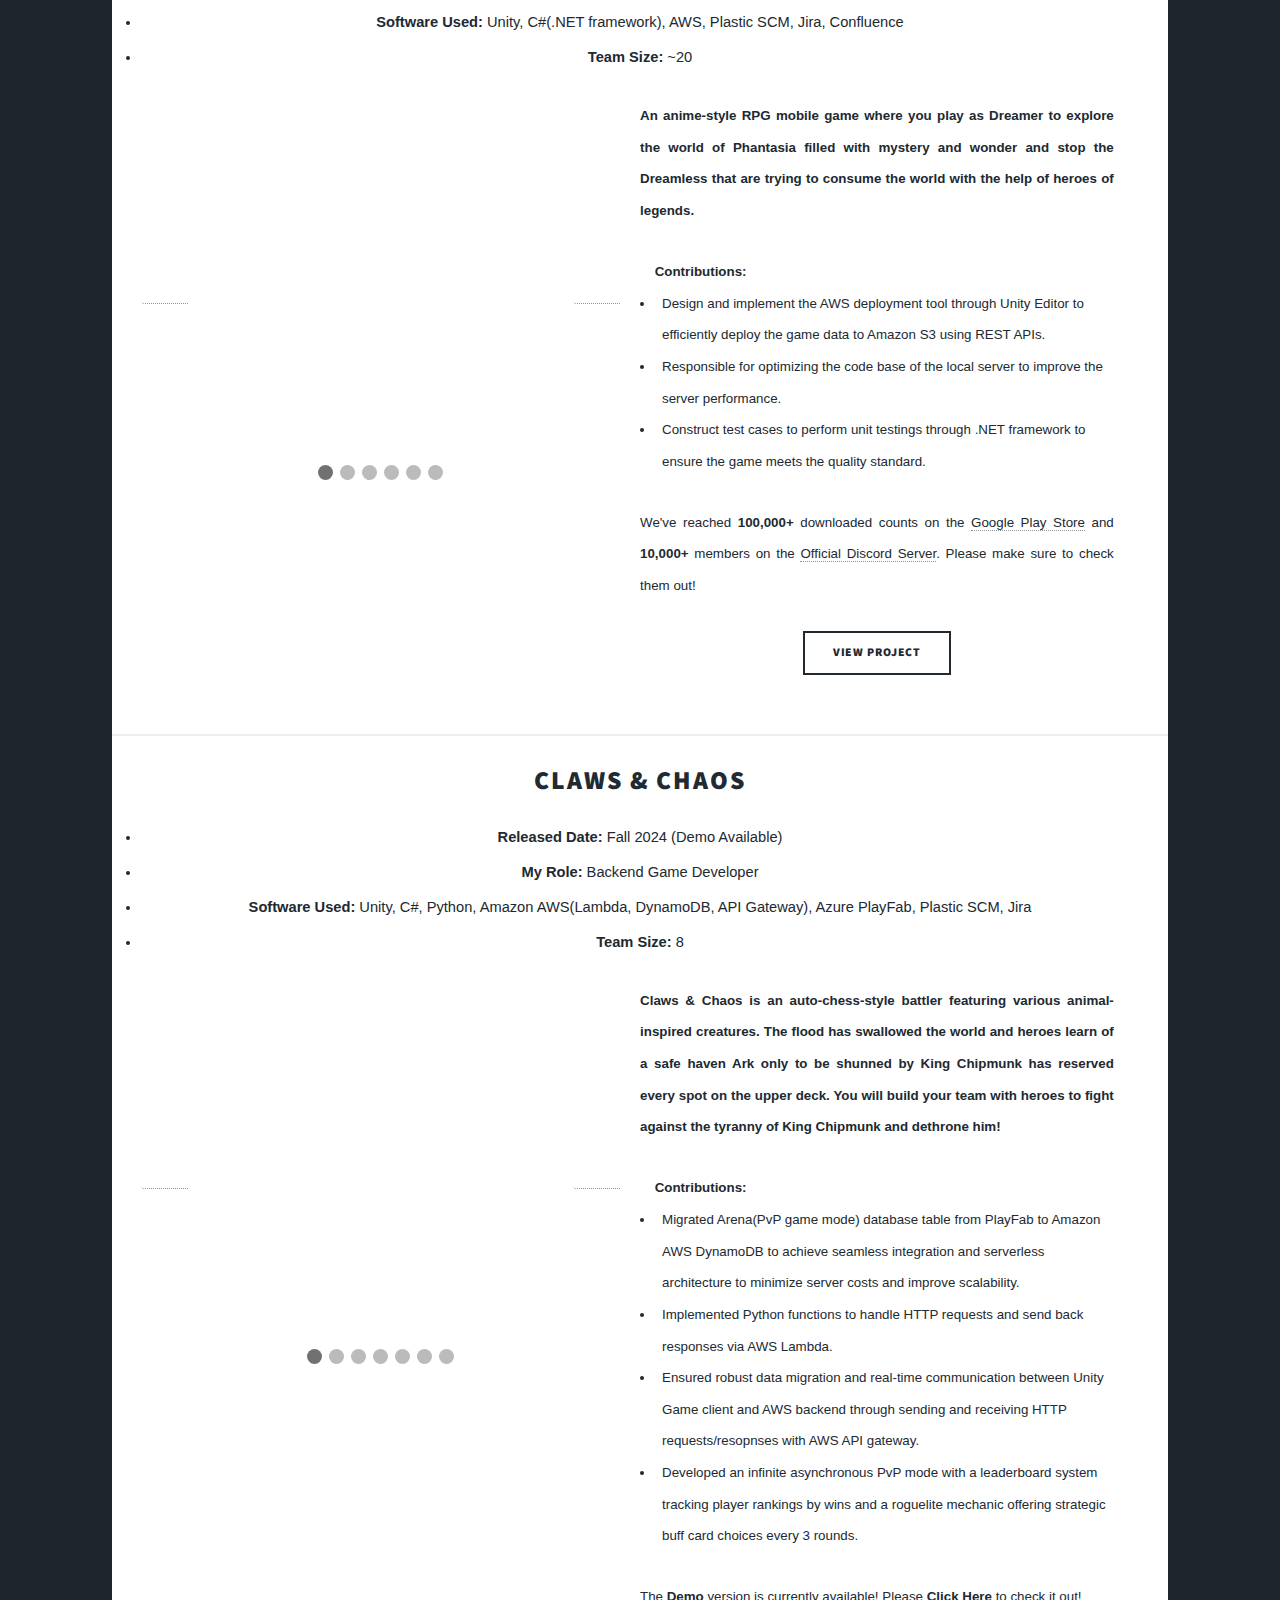
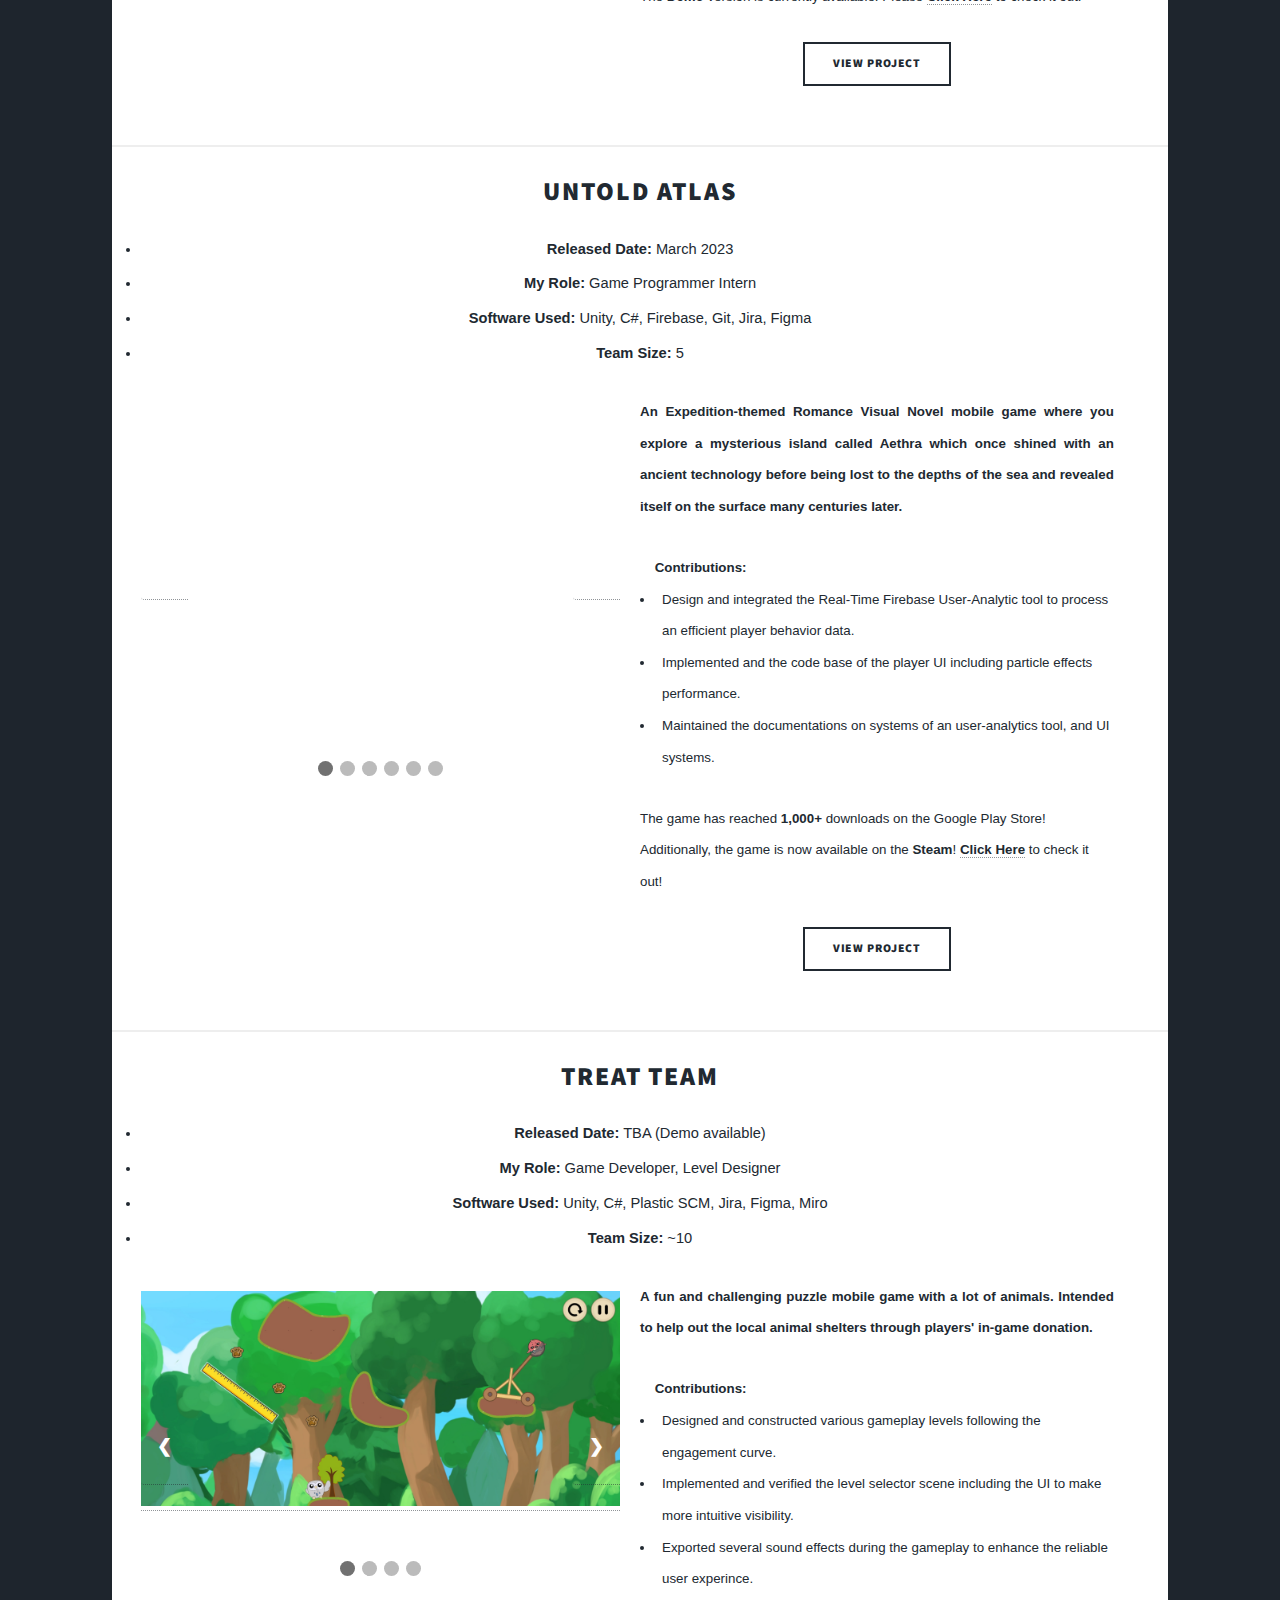
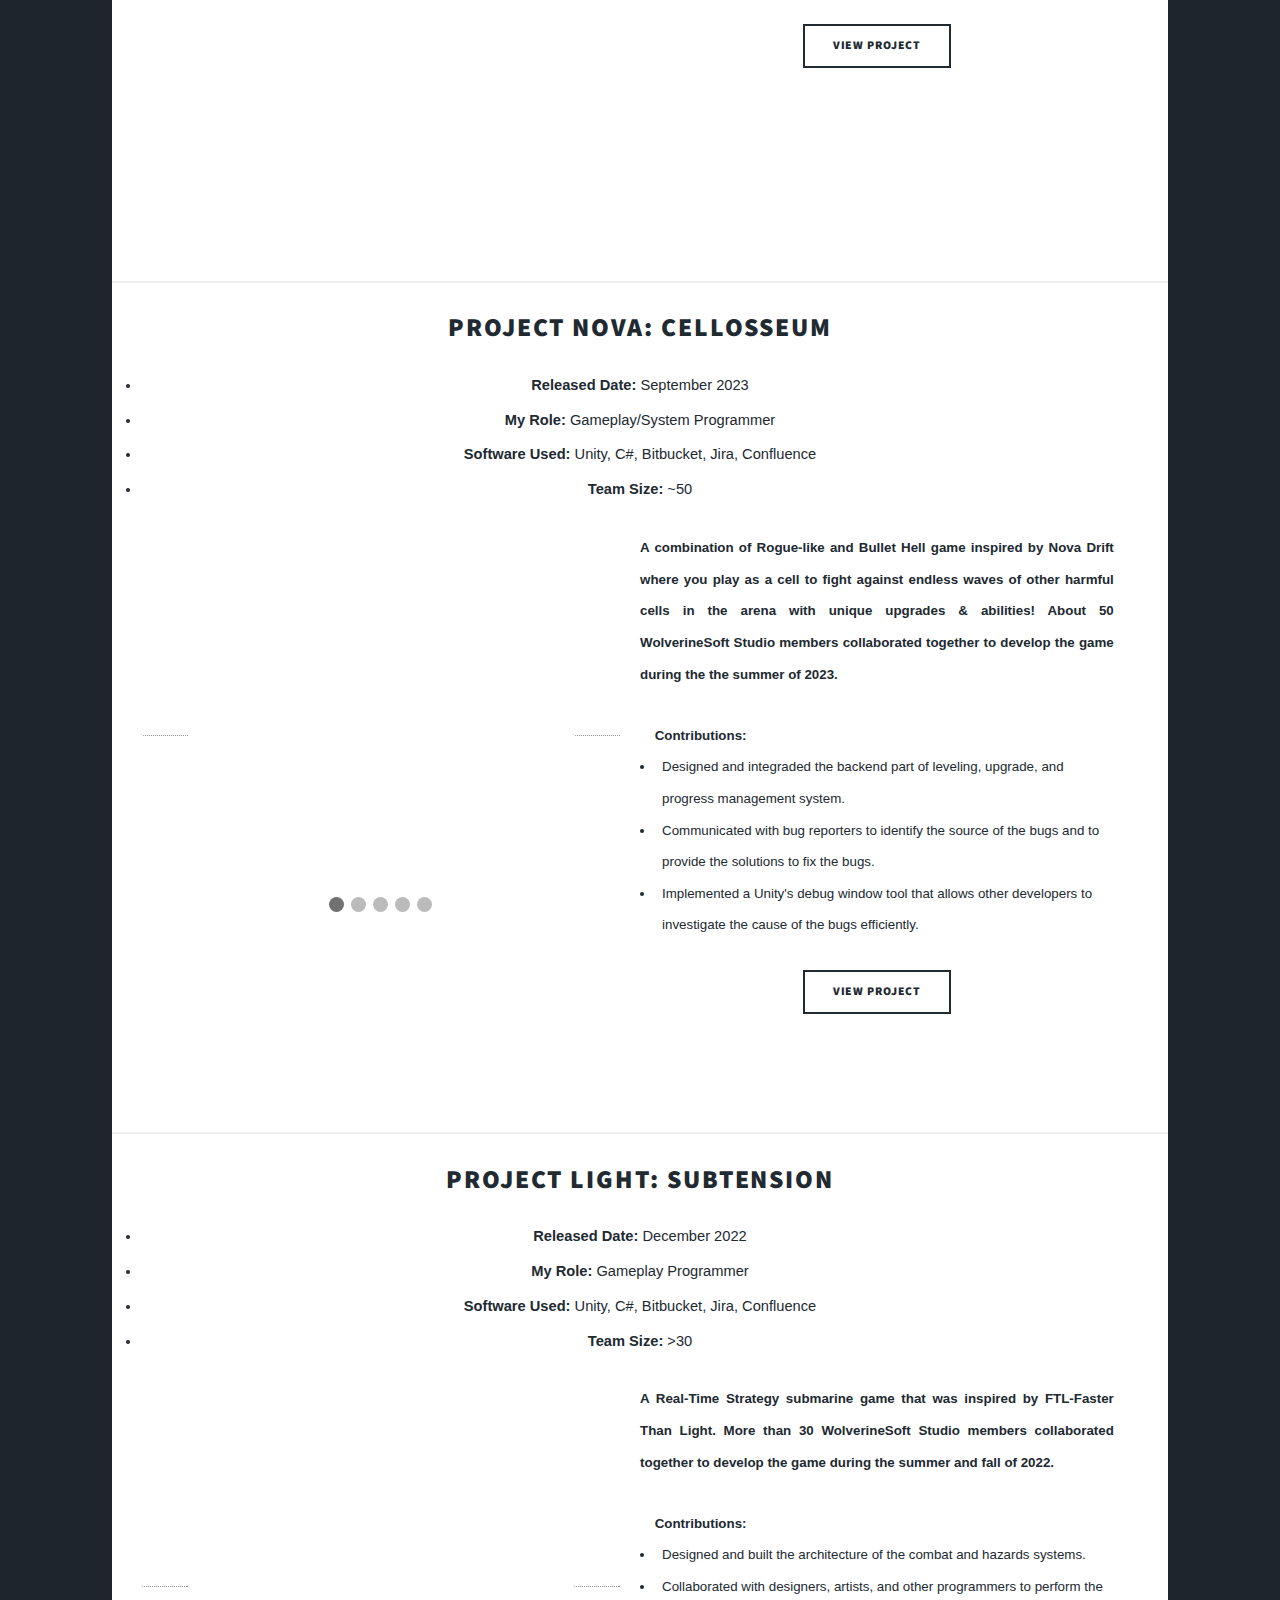
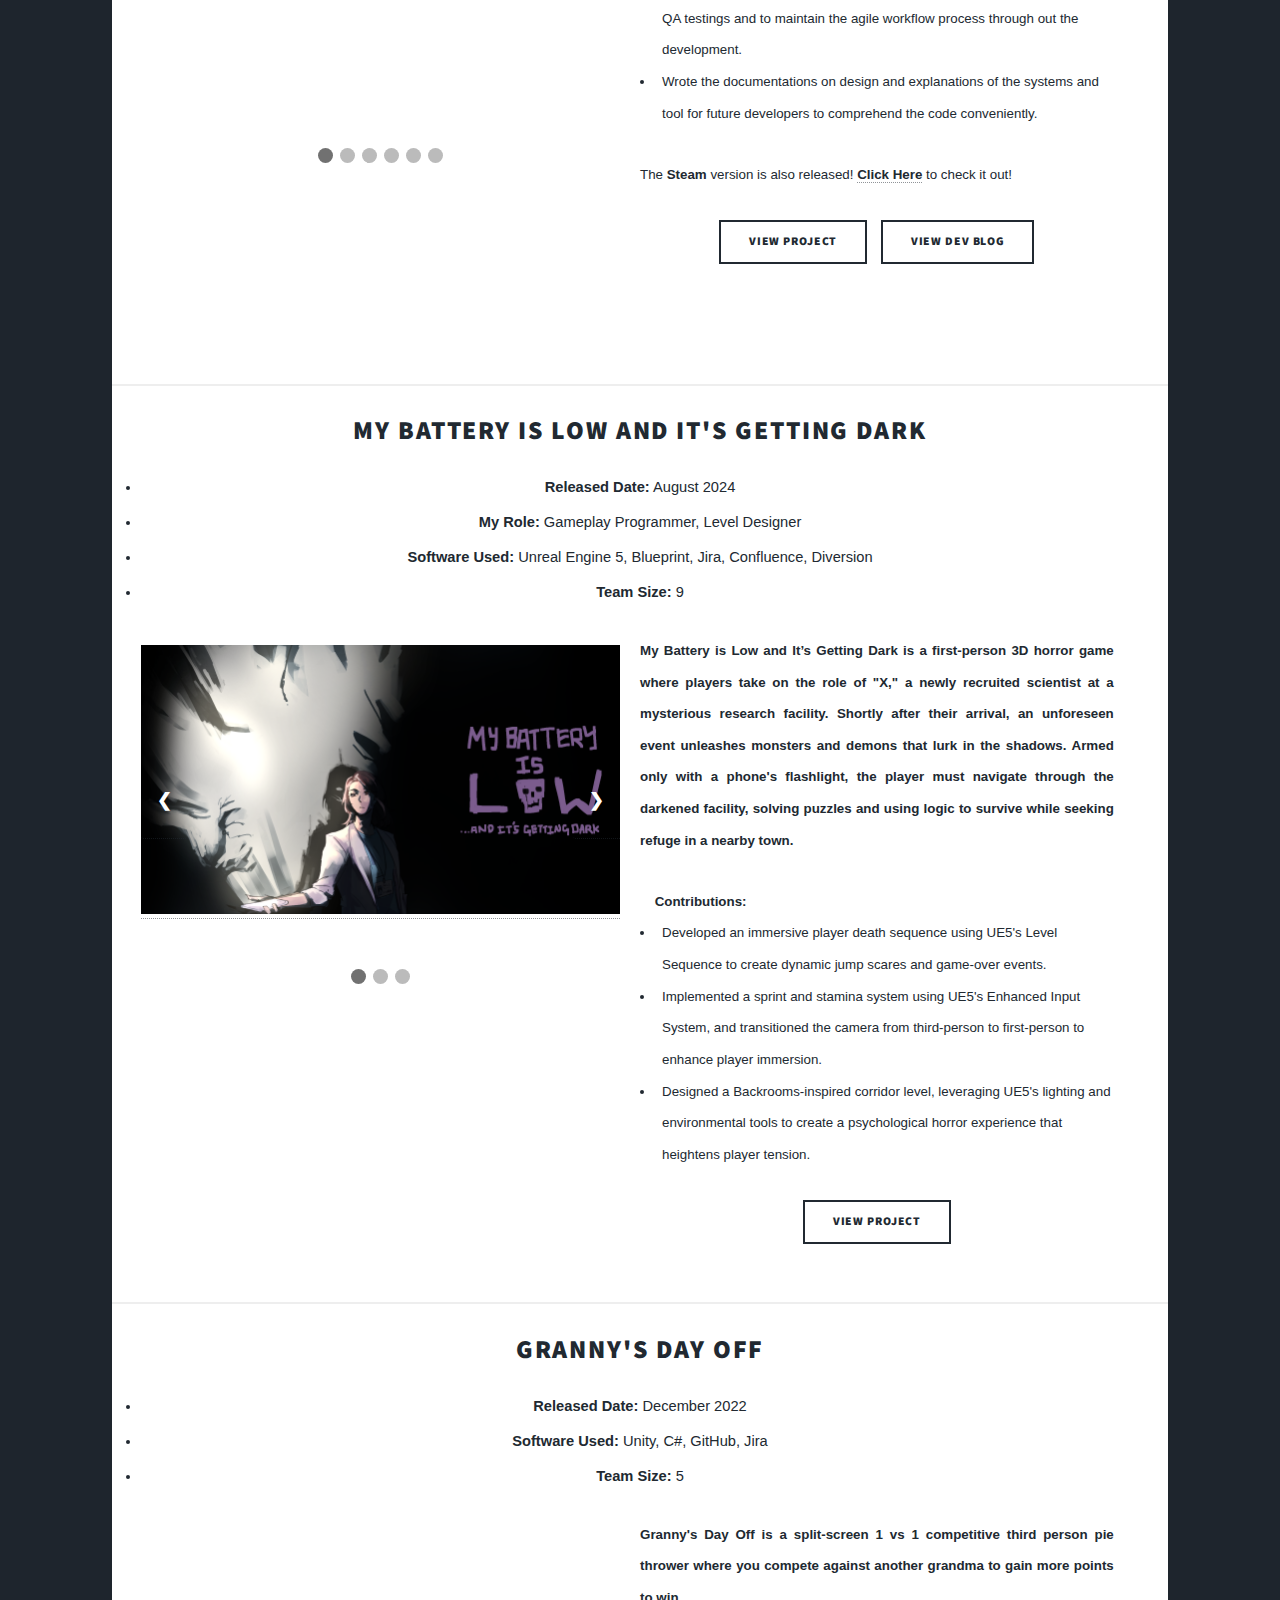
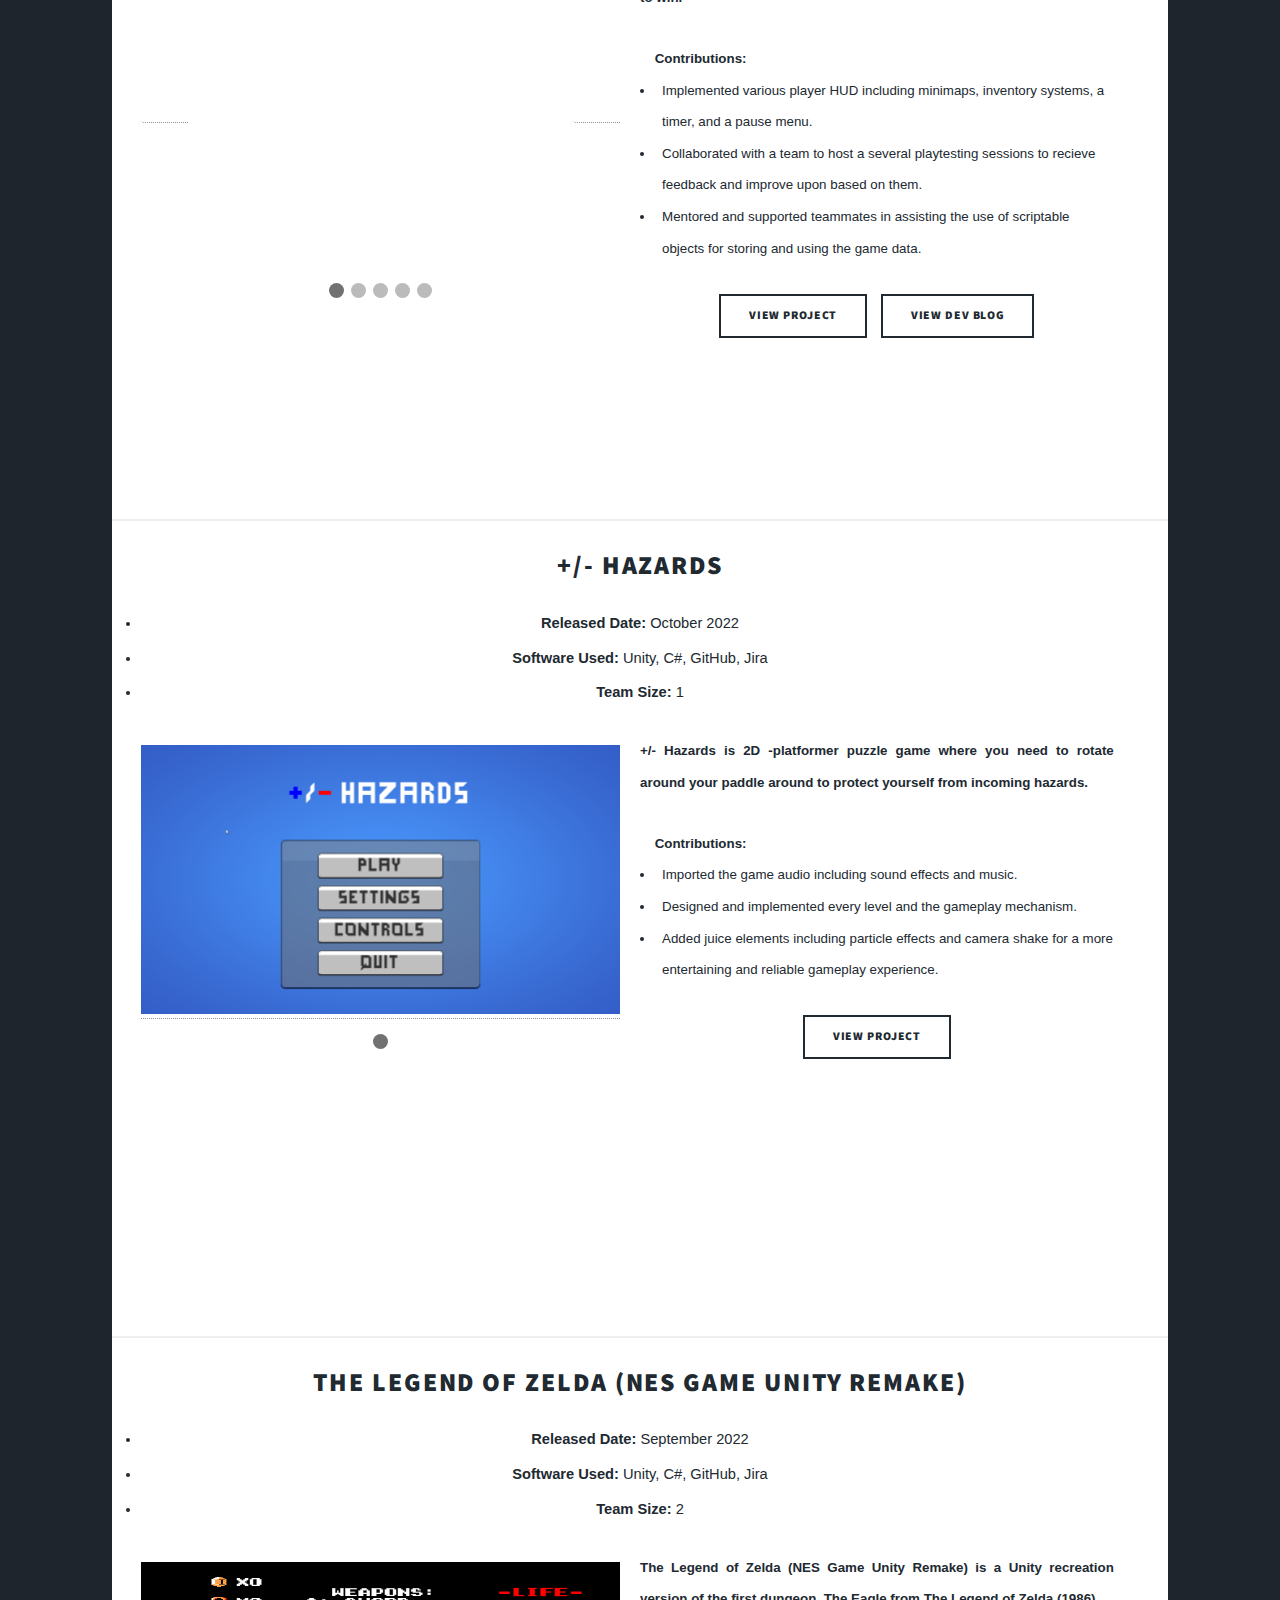
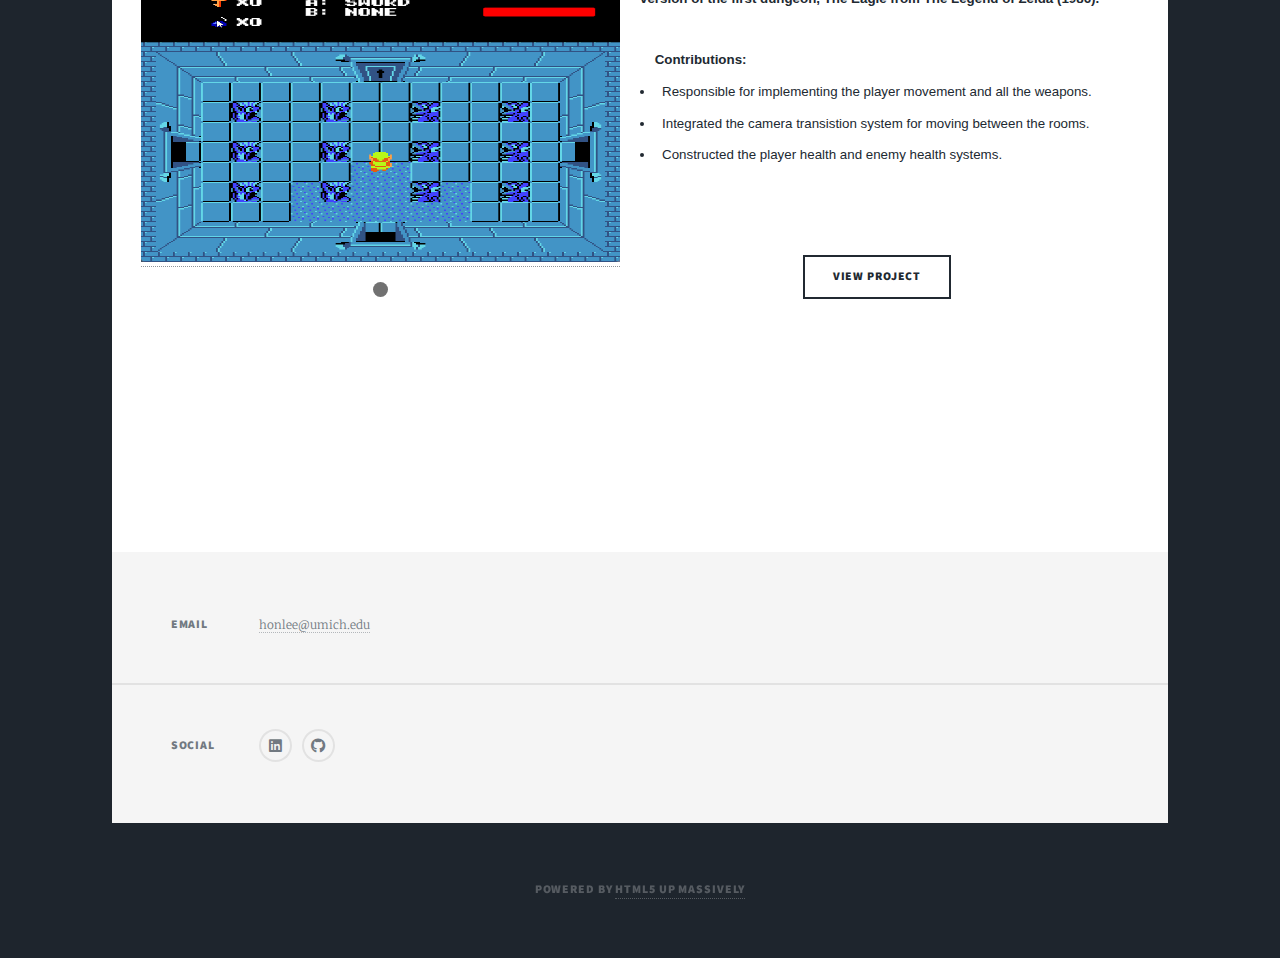
==== commit a402be52: "update profile" ====
--- a/index.html
+++ b/index.html
@@ -41,9 +41,9 @@
 		<nav id="nav">
 			<ul class="links">
 				<li class="active"><a href="index.html">Projects</a></li>
-				<li><a href="aboutme.html">About</a></li>
-				<li><a href="https://drive.google.com/file/d/14oxGYep8NqN-y7u5zFGe87wLVC7v_YPh/view?usp=sharing"
-						target="_blank">Resume</a></li>
+				<!-- <li><a href="aboutme.html">About</a></li> -->
+				<!-- <li><a href="https://drive.google.com/file/d/14oxGYep8NqN-y7u5zFGe87wLVC7v_YPh/view?usp=sharing"
+						target="_blank">Resume</a></li> -->
 				<li><a href="blogs.html">Blog</a></li>
 				<li><a href="contact.html">Contact</a></li>
 				<!--<li><a href="elements.html">Reference</a></li>-->
@@ -257,7 +257,7 @@
 								sending and receiving HTTP requests/resopnses with AWS API gateway. 
 							</li>
 							<li>Developed an infinite asynchronous PvP mode with a leaderboard system tracking player rankings by wins 
-								and a roguelite mechanic offering strategic buff card choices every 5 rounds.
+								and a roguelite mechanic offering strategic buff card choices every 3 rounds.
 							</li>
 						</ul>
 
@@ -600,7 +600,7 @@
 						<h2>My Battery is Low and it's Getting Dark<br />
 						</h2>
 						<li><b>Released Date:</b> August 2024</li>
-						<li><b>My Role:</b>Gameplay Programmer, Level Designer</li>
+						<li><b>My Role:</b> Gameplay Programmer, Level Designer</li>
 						<li><b>Software Used:</b> Unreal Engine 5, Blueprint, Jira, Confluence, Diversion</li>
 						<li><b>Team Size:</b> 9</li>
 					</header>
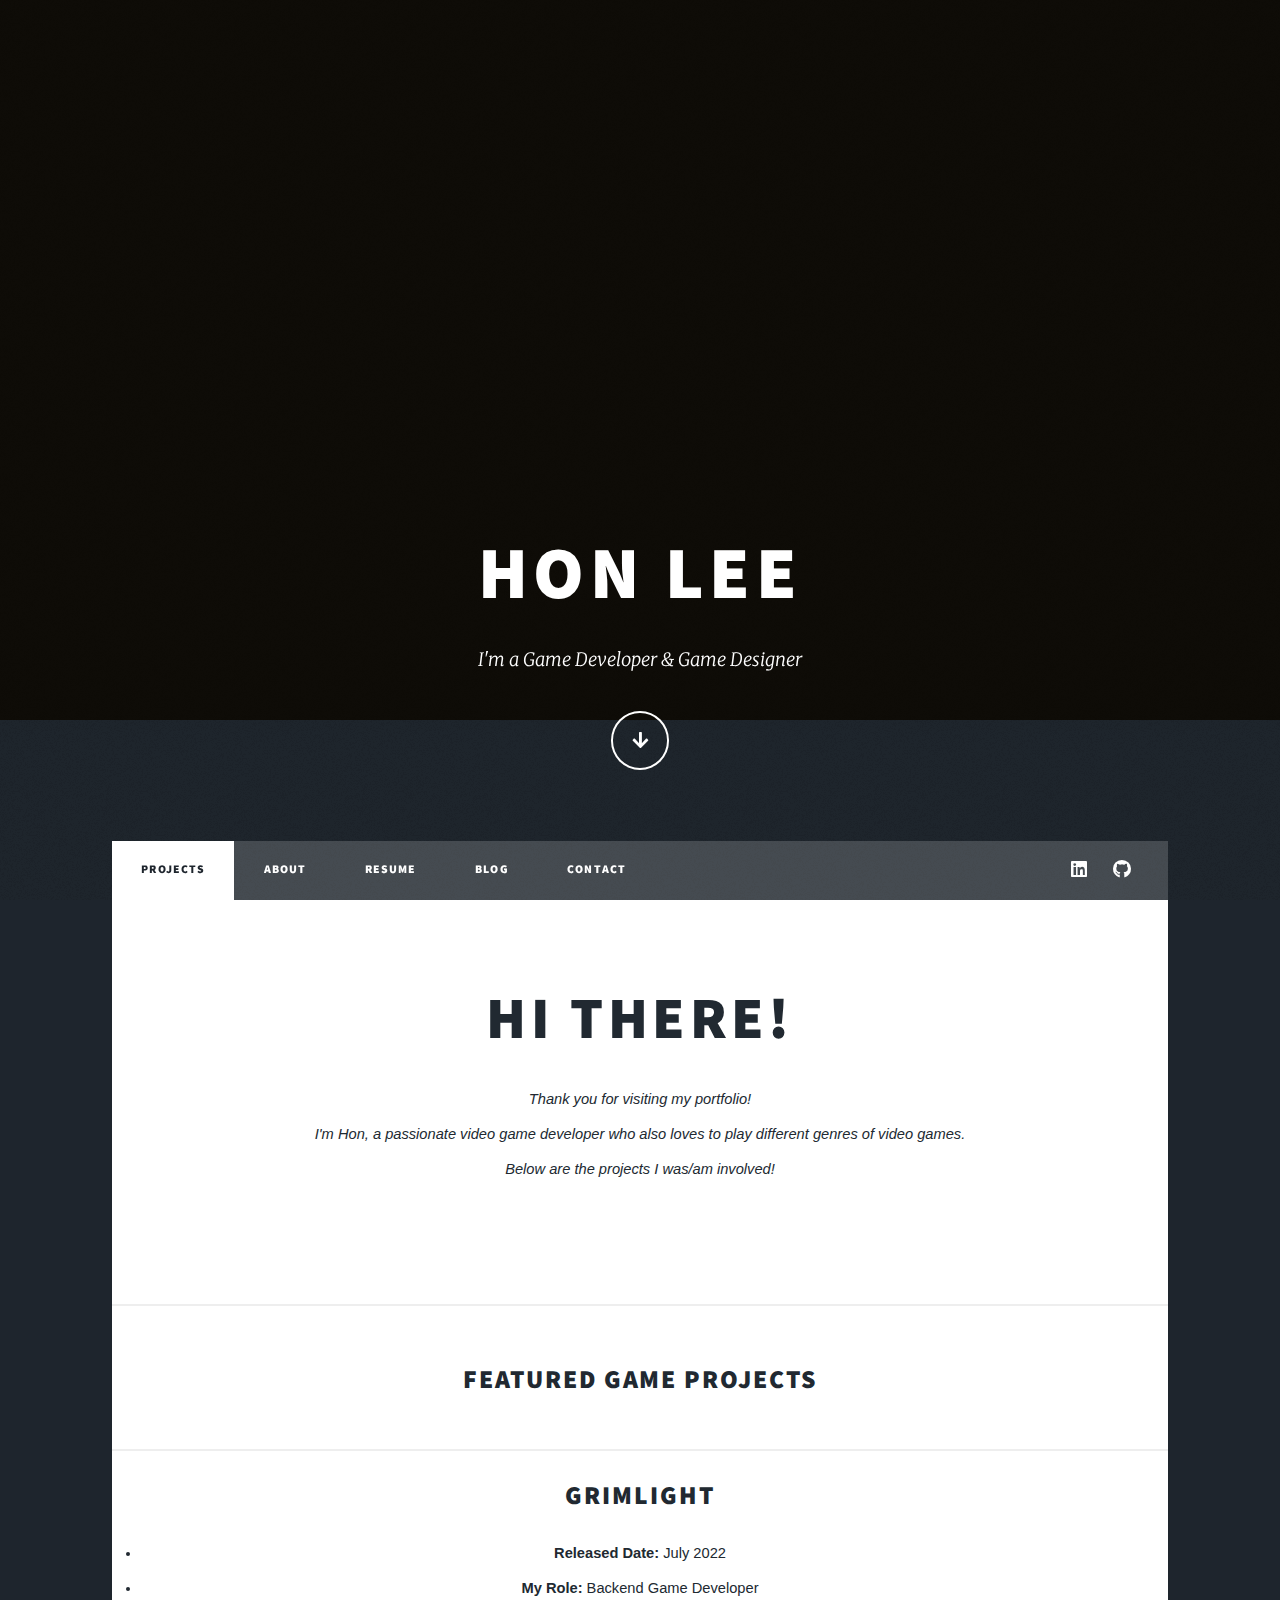
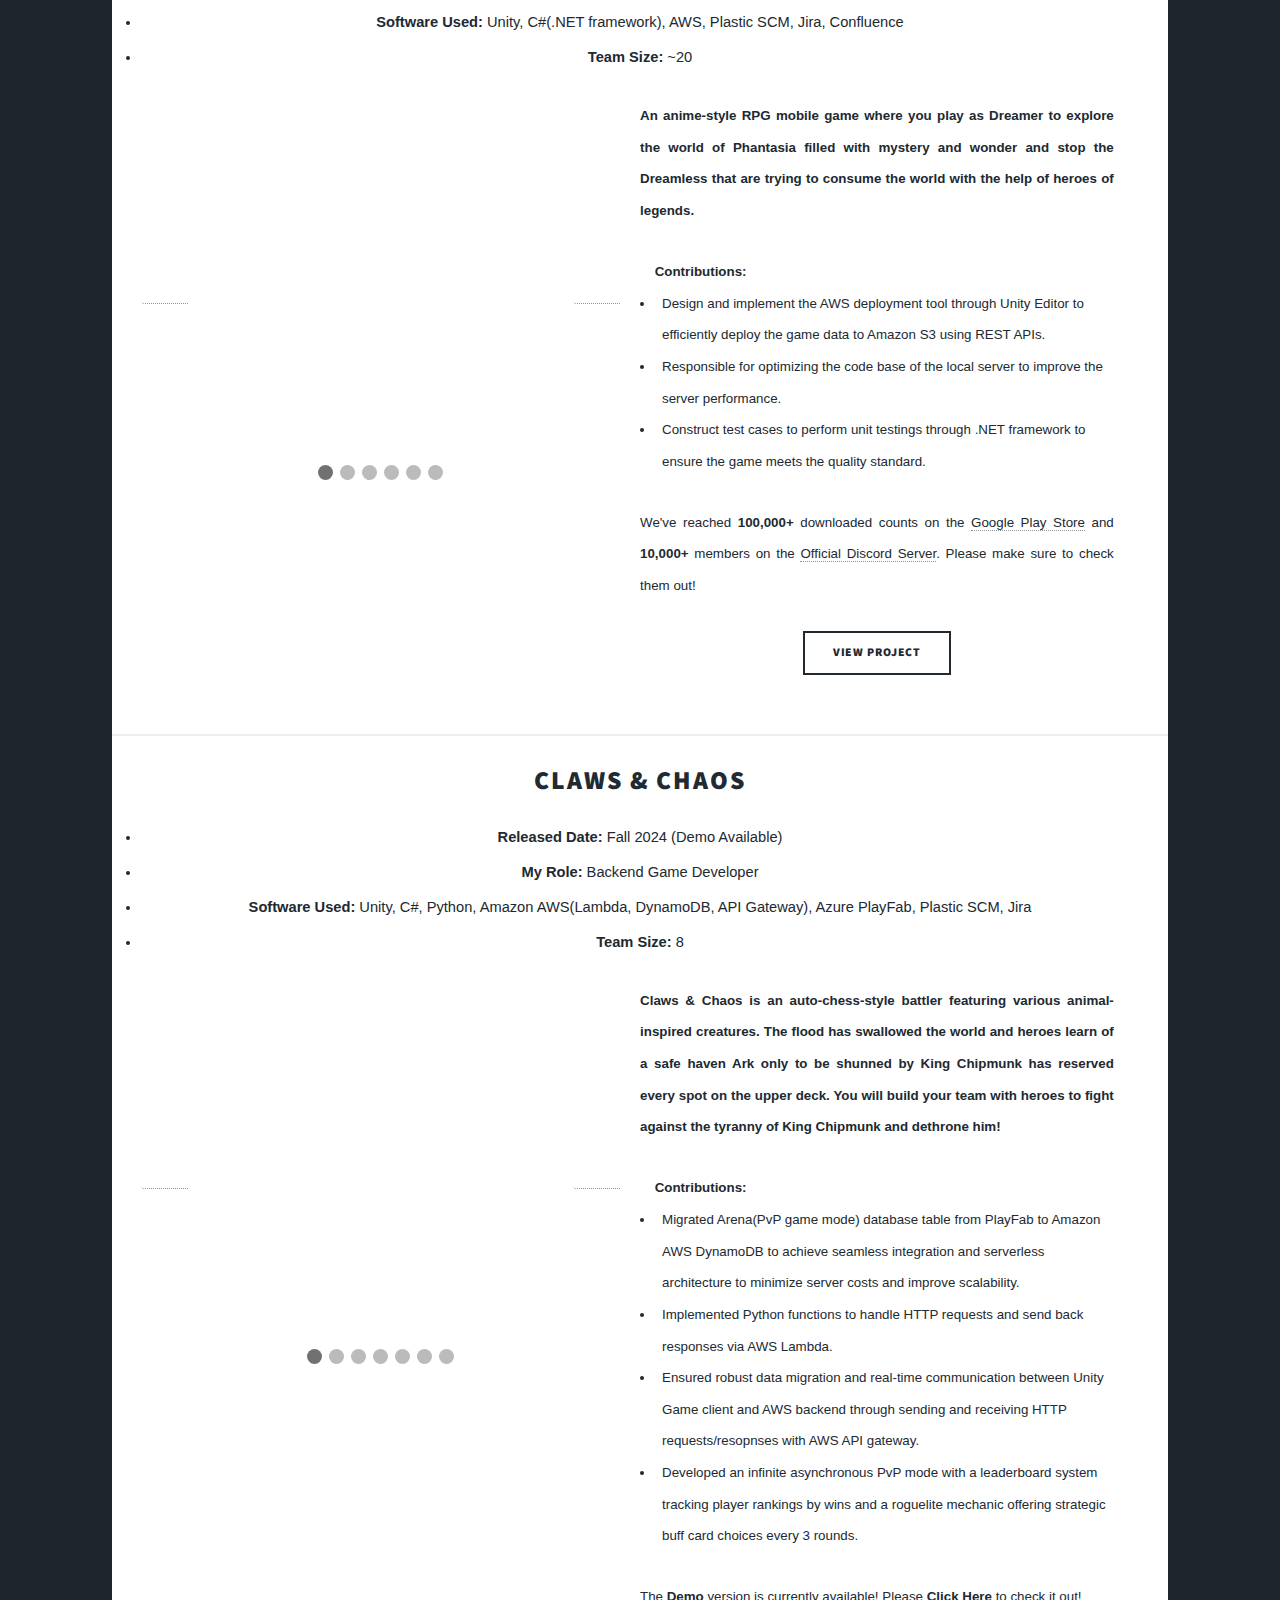
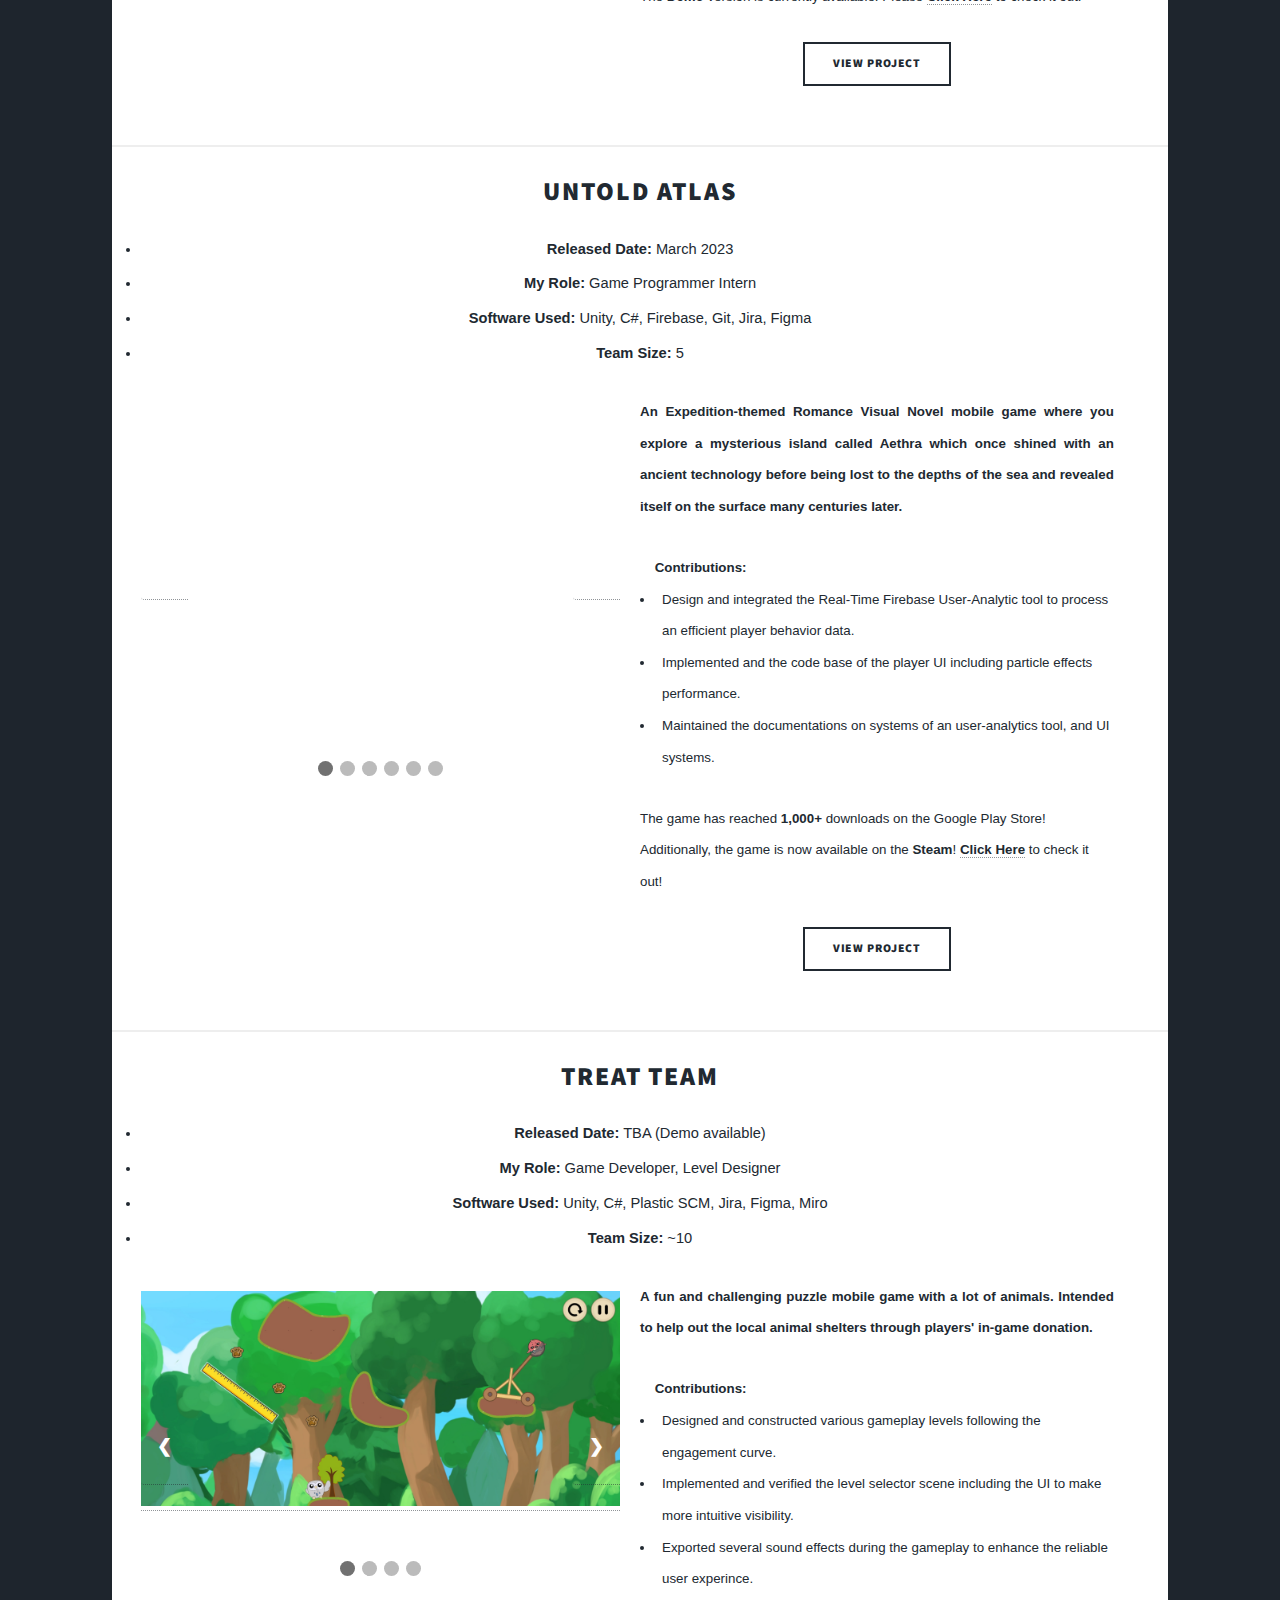
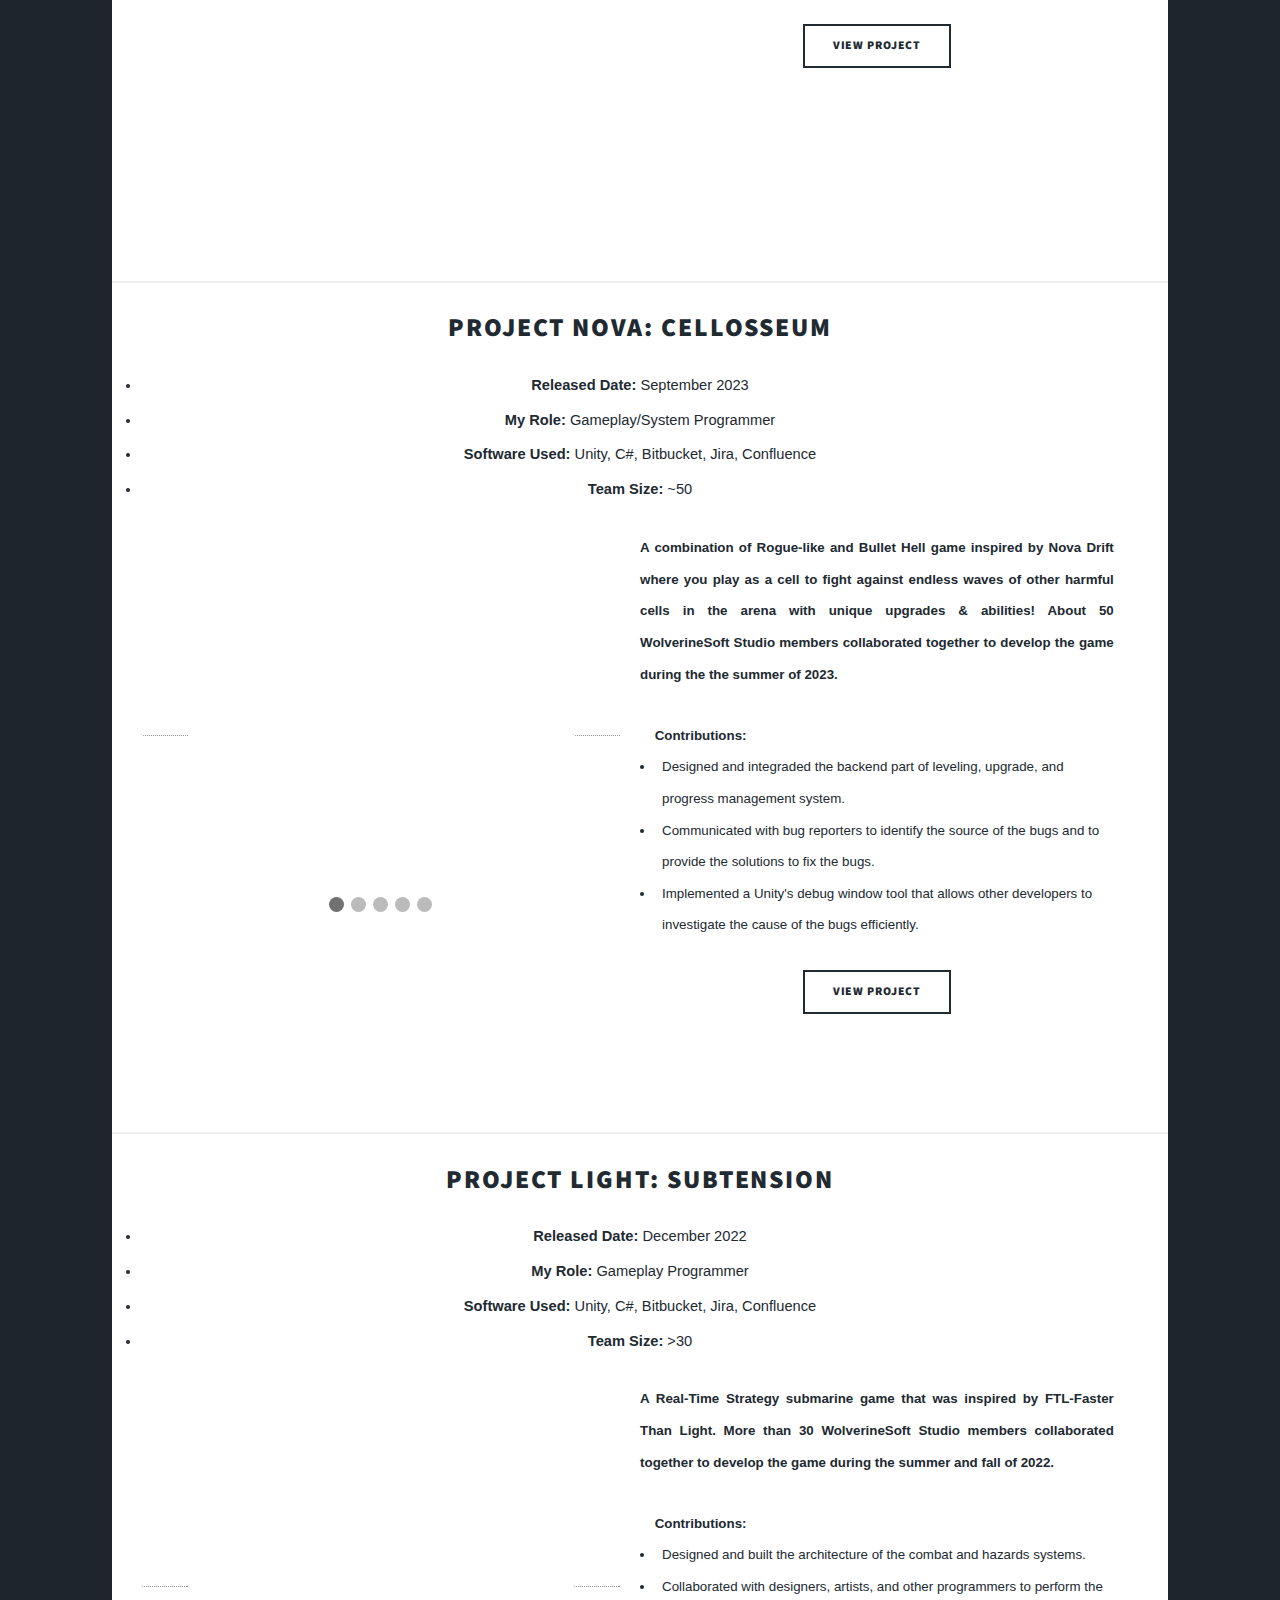
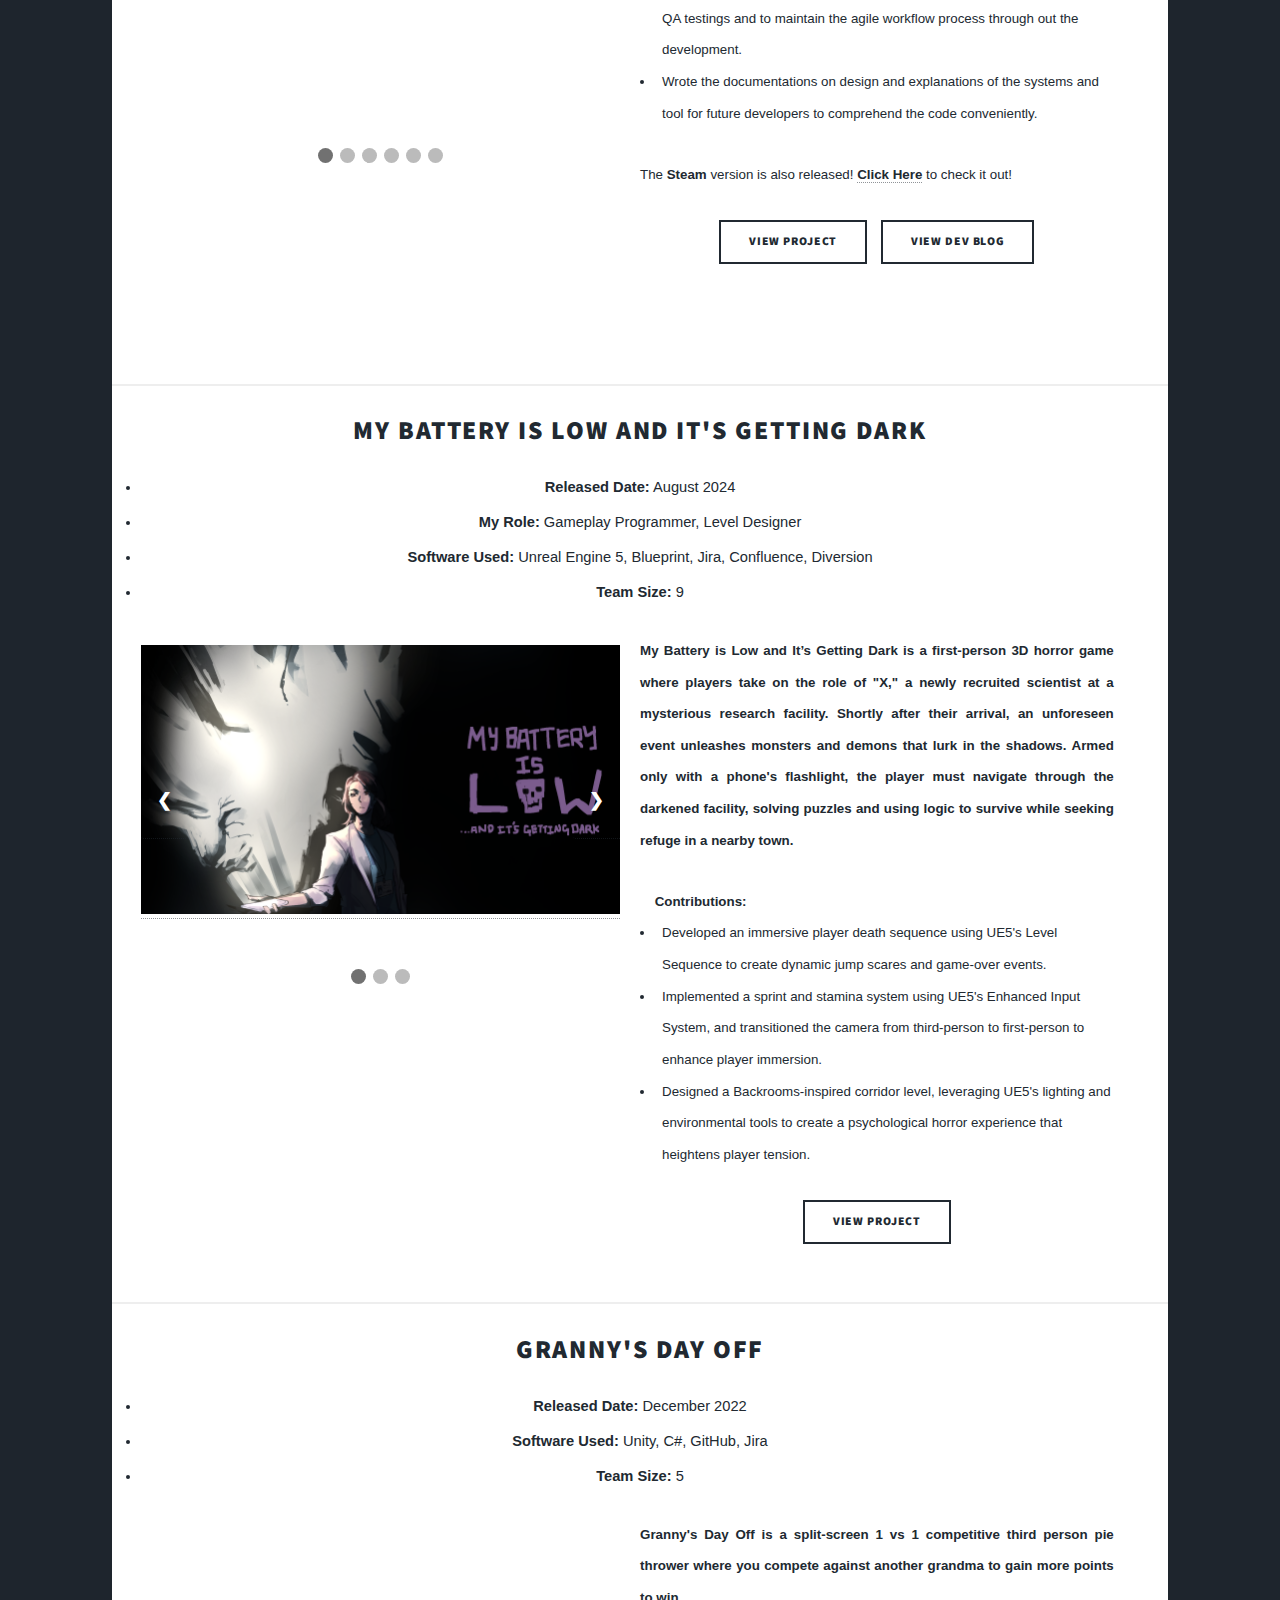
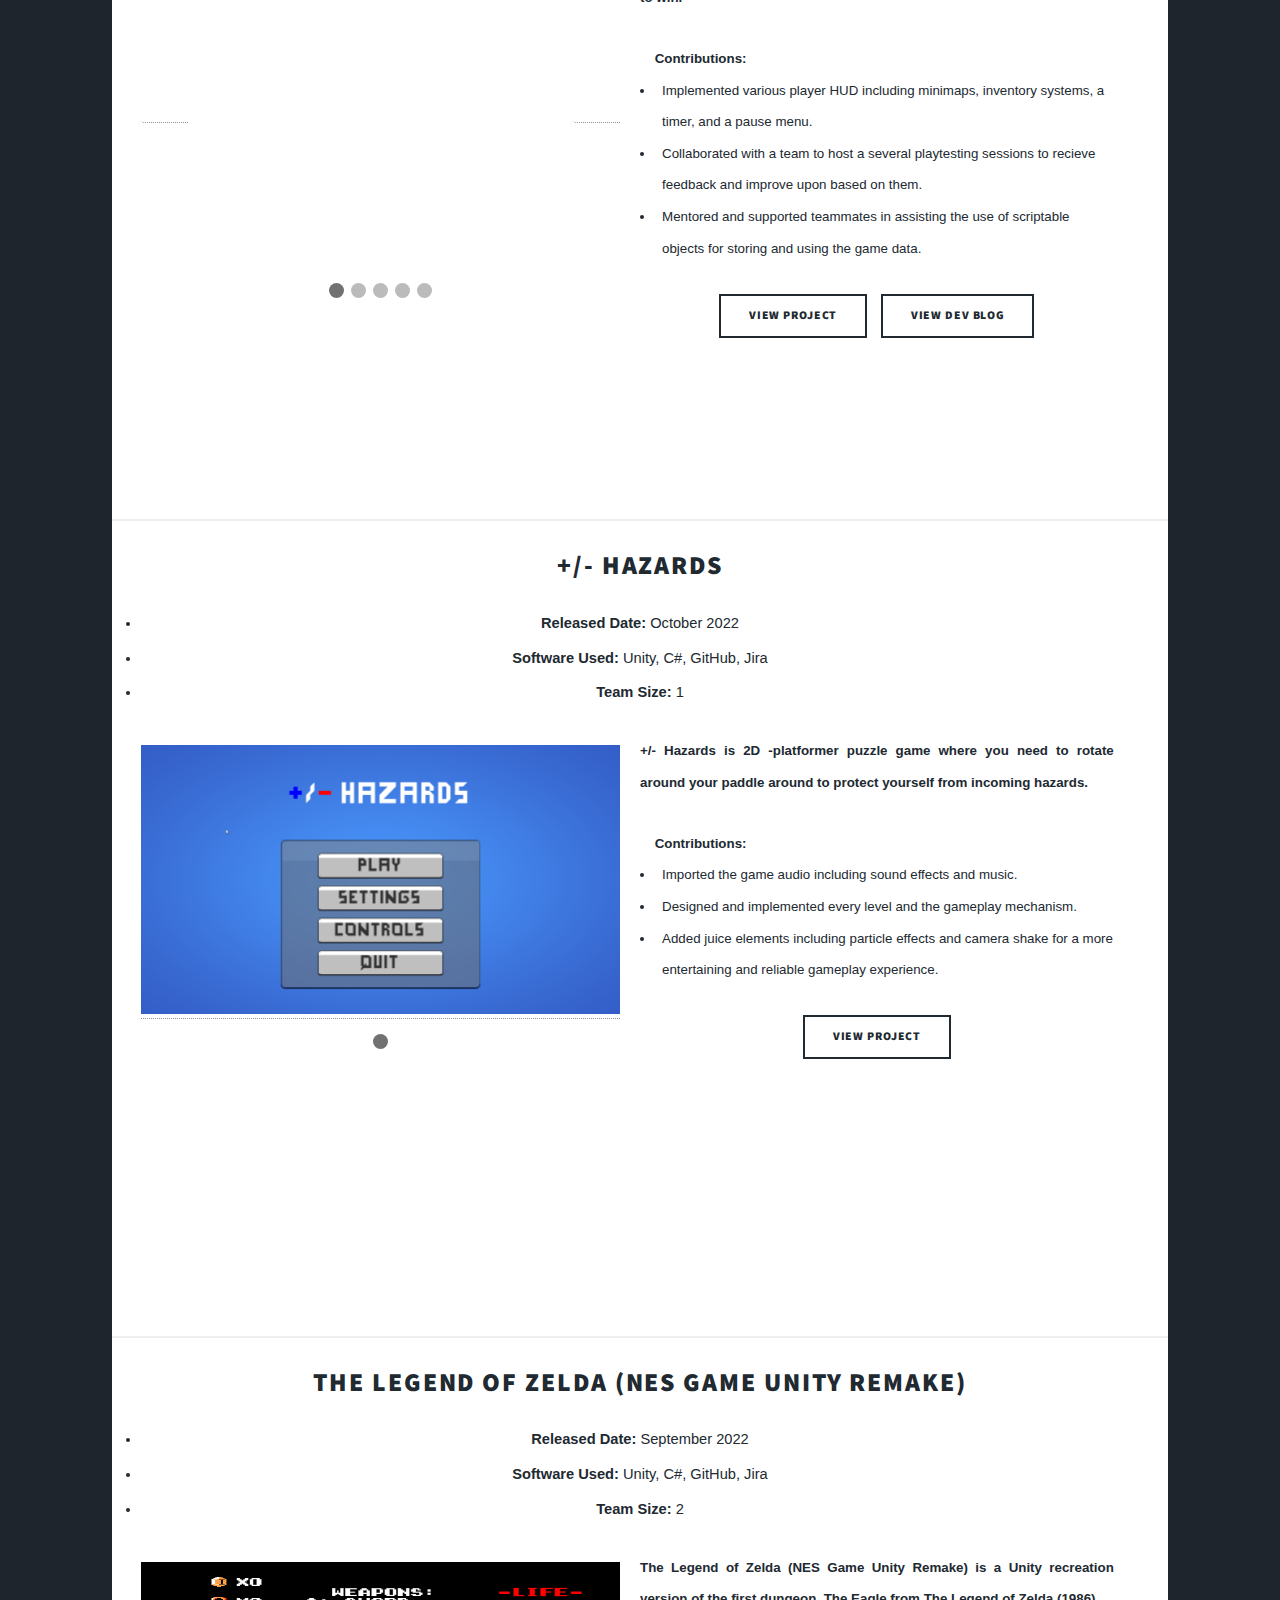
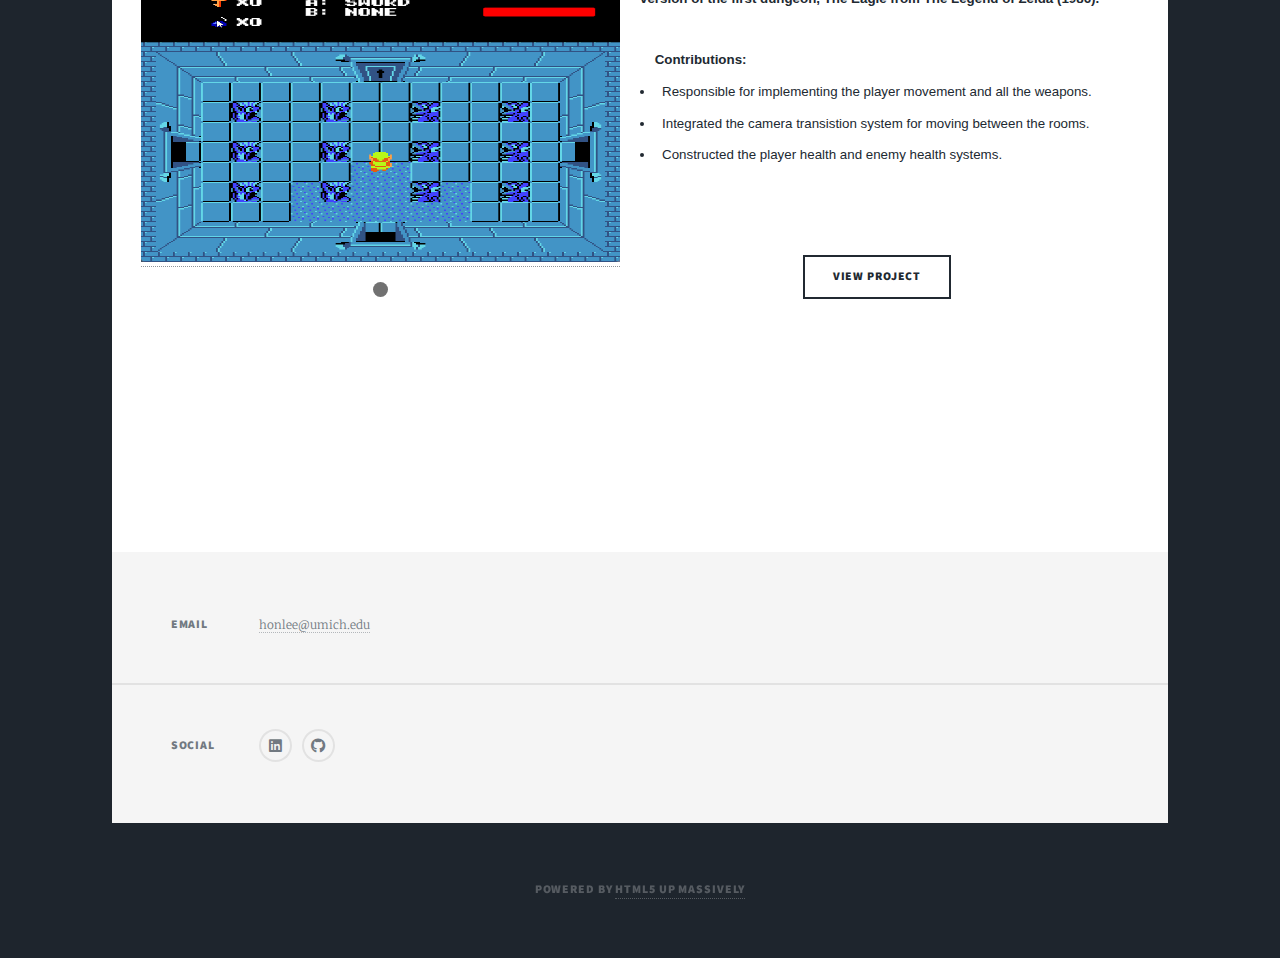
==== commit 9c78e8fd: "revert" ====
--- a/index.html
+++ b/index.html
@@ -41,9 +41,9 @@
 		<nav id="nav">
 			<ul class="links">
 				<li class="active"><a href="index.html">Projects</a></li>
-				<!-- <li><a href="aboutme.html">About</a></li> -->
-				<!-- <li><a href="https://drive.google.com/file/d/14oxGYep8NqN-y7u5zFGe87wLVC7v_YPh/view?usp=sharing"
-						target="_blank">Resume</a></li> -->
+				<li><a href="aboutme.html">About</a></li>
+				<li><a href="https://drive.google.com/file/d/14oxGYep8NqN-y7u5zFGe87wLVC7v_YPh/view?usp=sharing"
+						target="_blank">Resume</a></li>
 				<li><a href="blogs.html">Blog</a></li>
 				<li><a href="contact.html">Contact</a></li>
 				<!--<li><a href="elements.html">Reference</a></li>-->
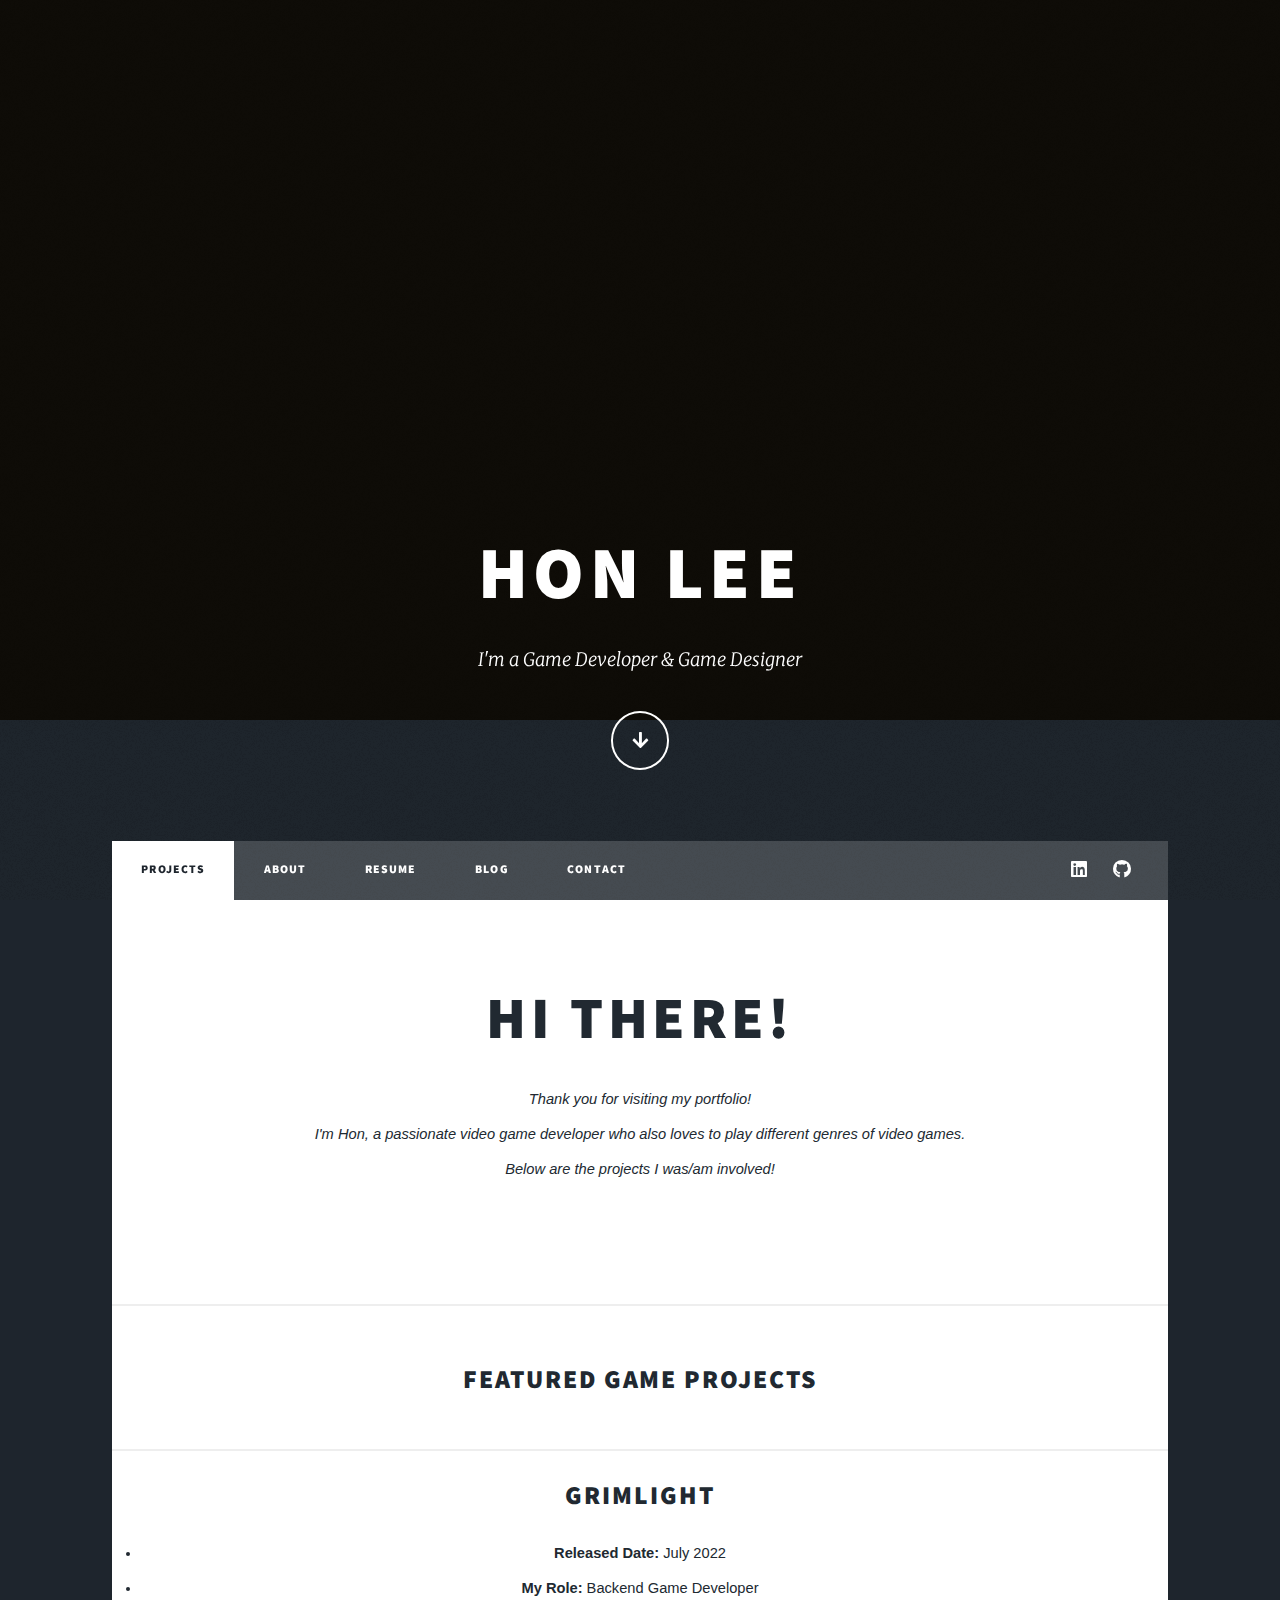
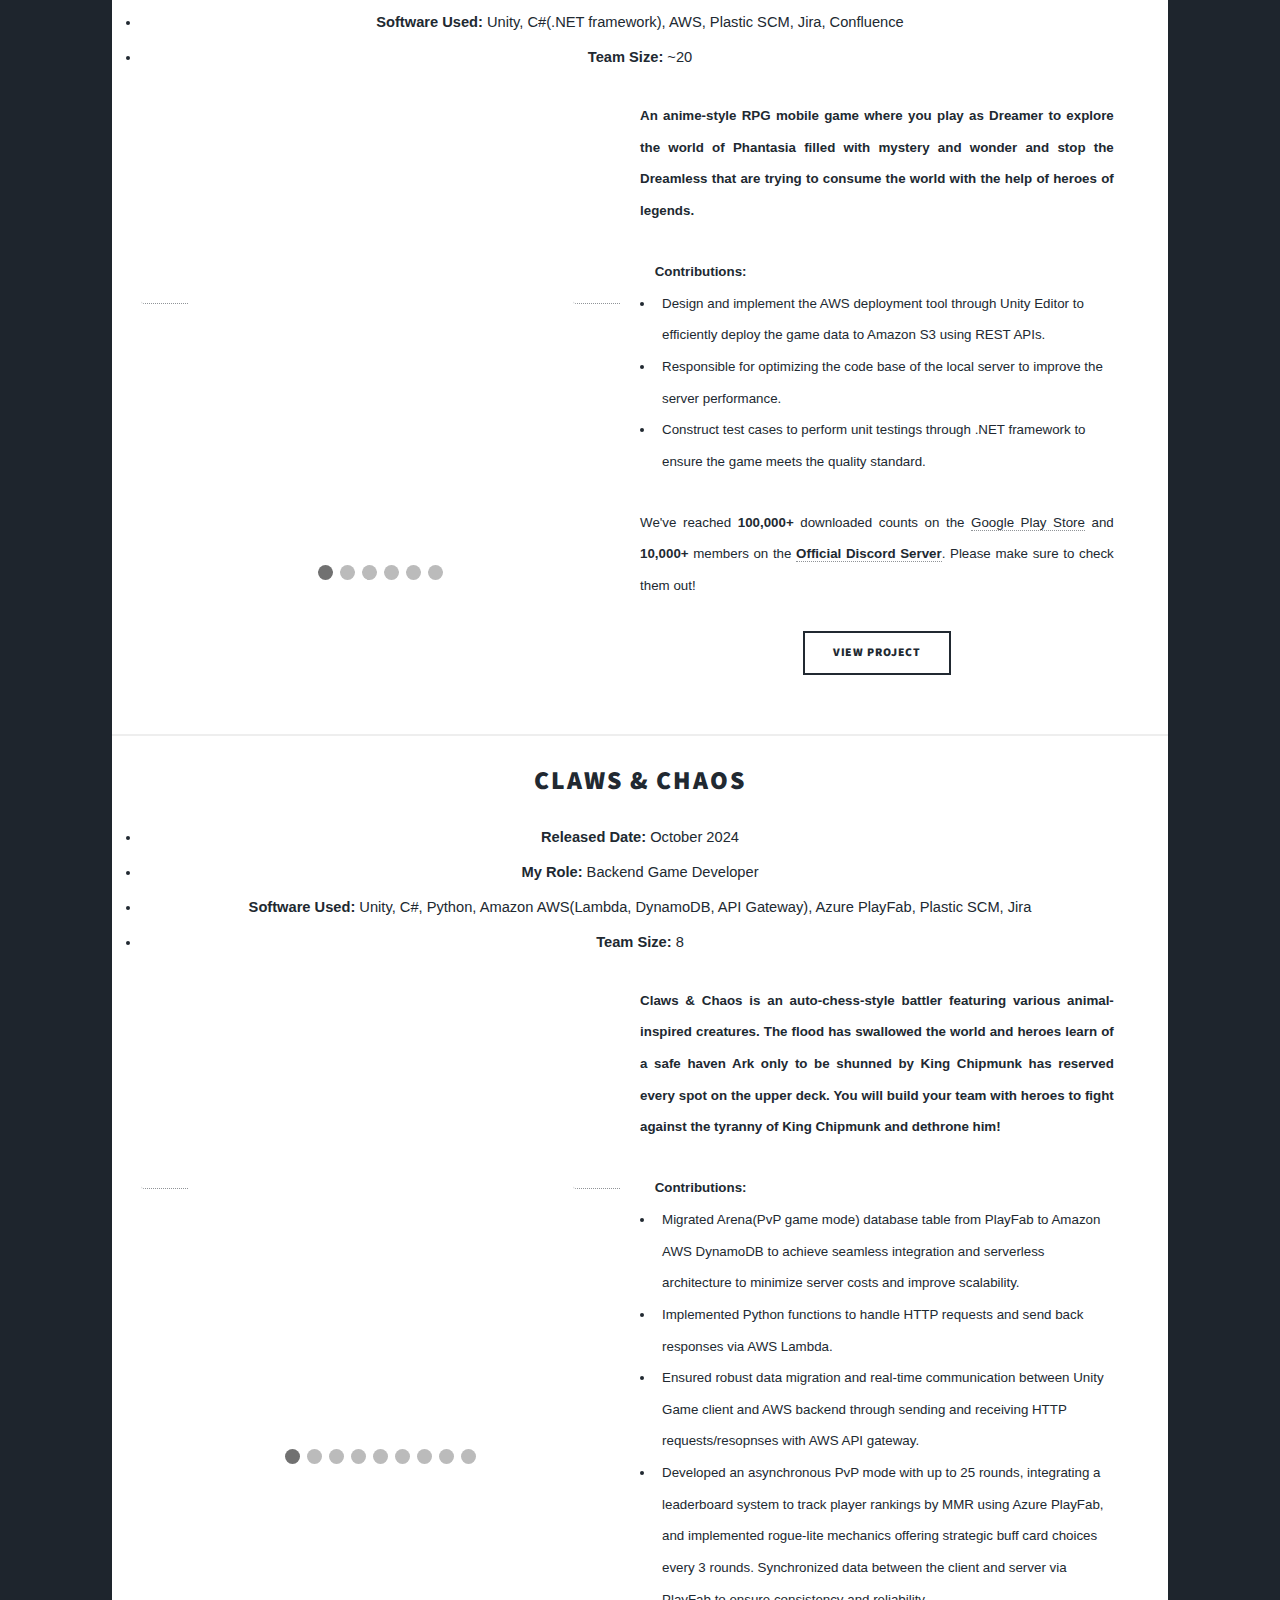
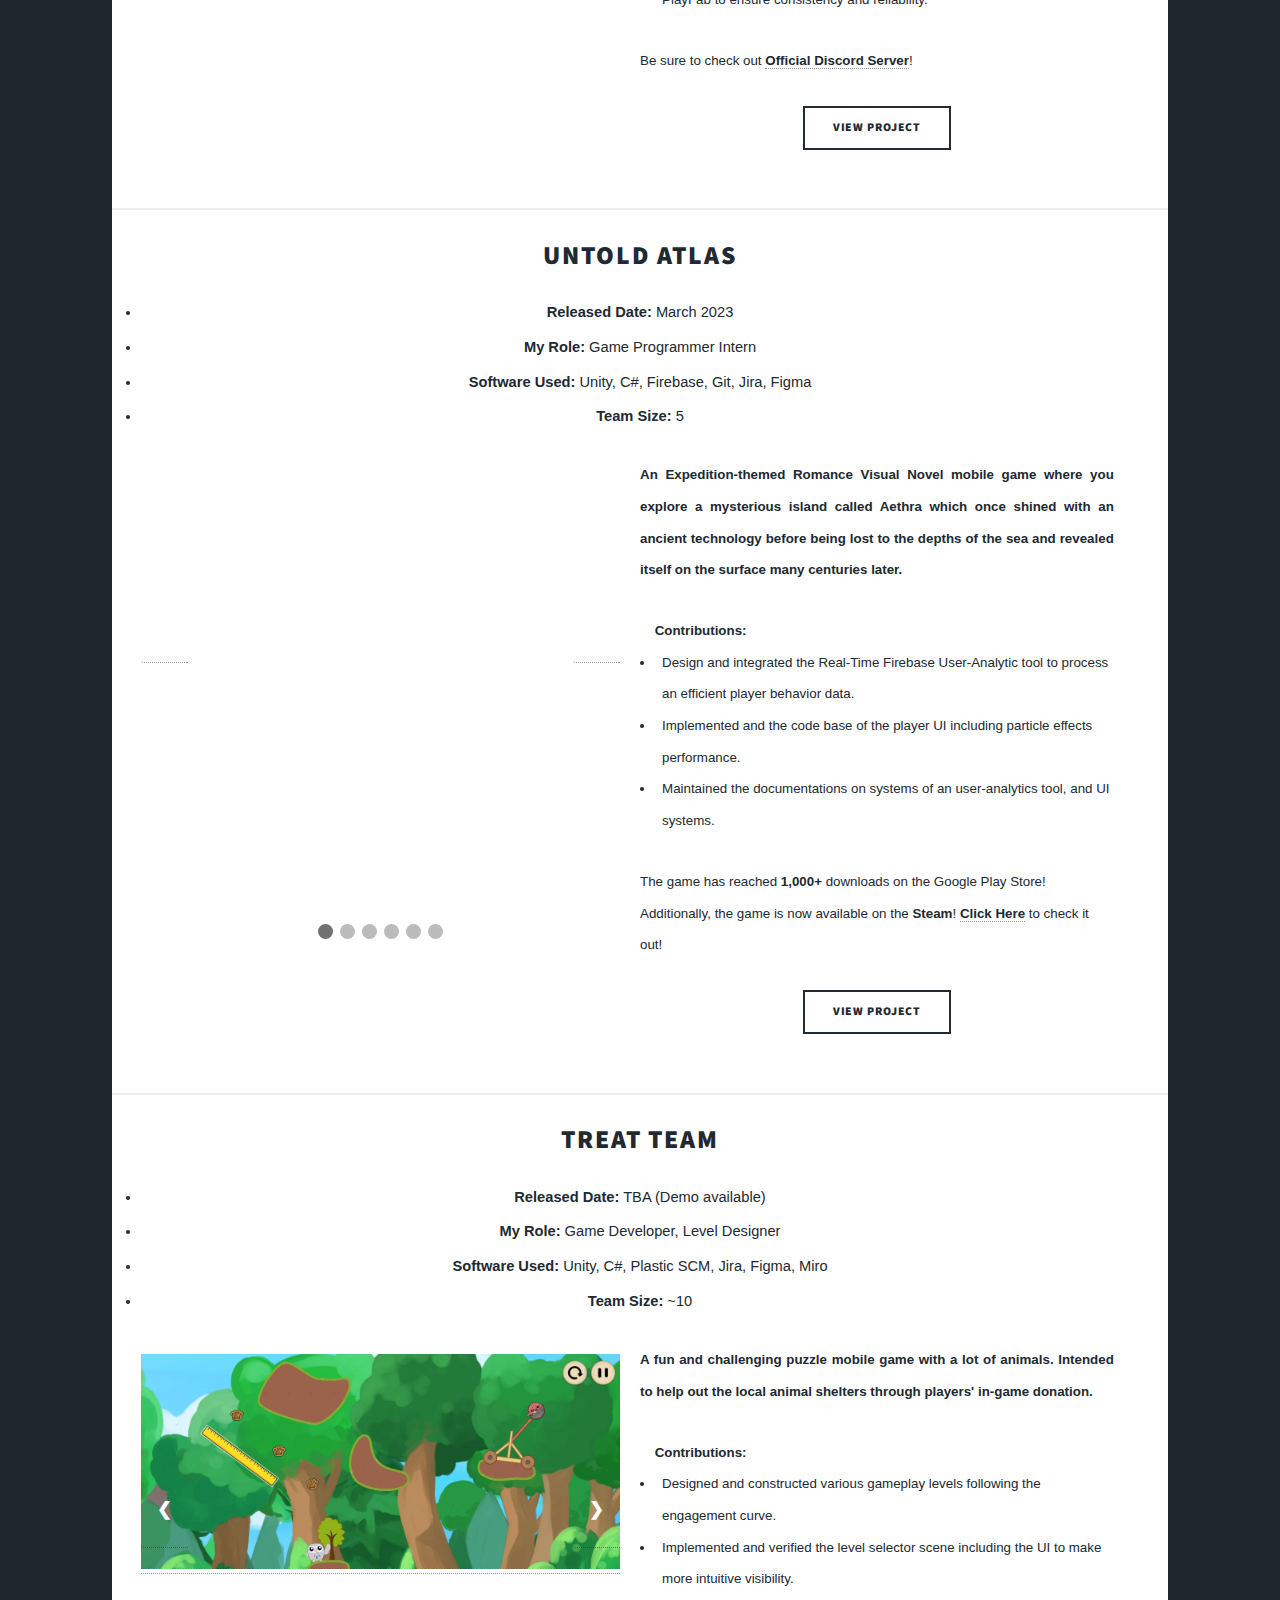
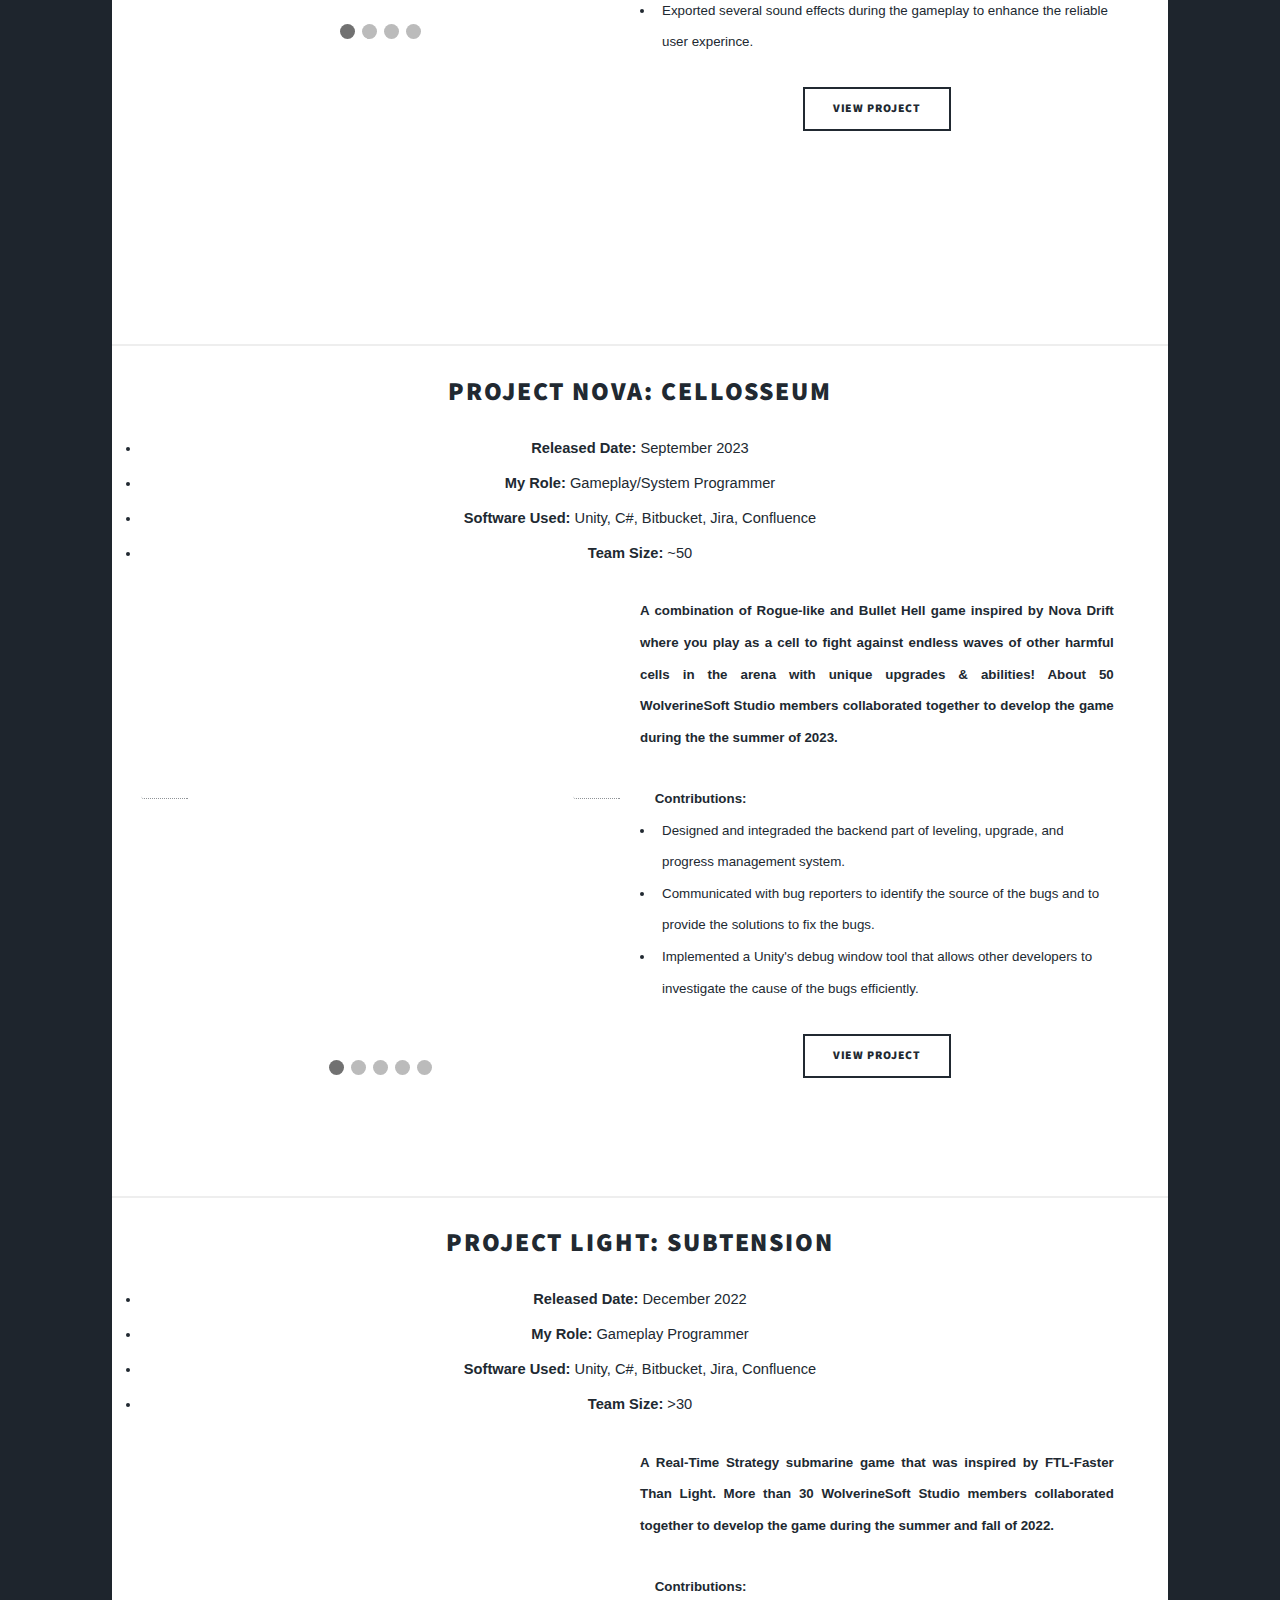
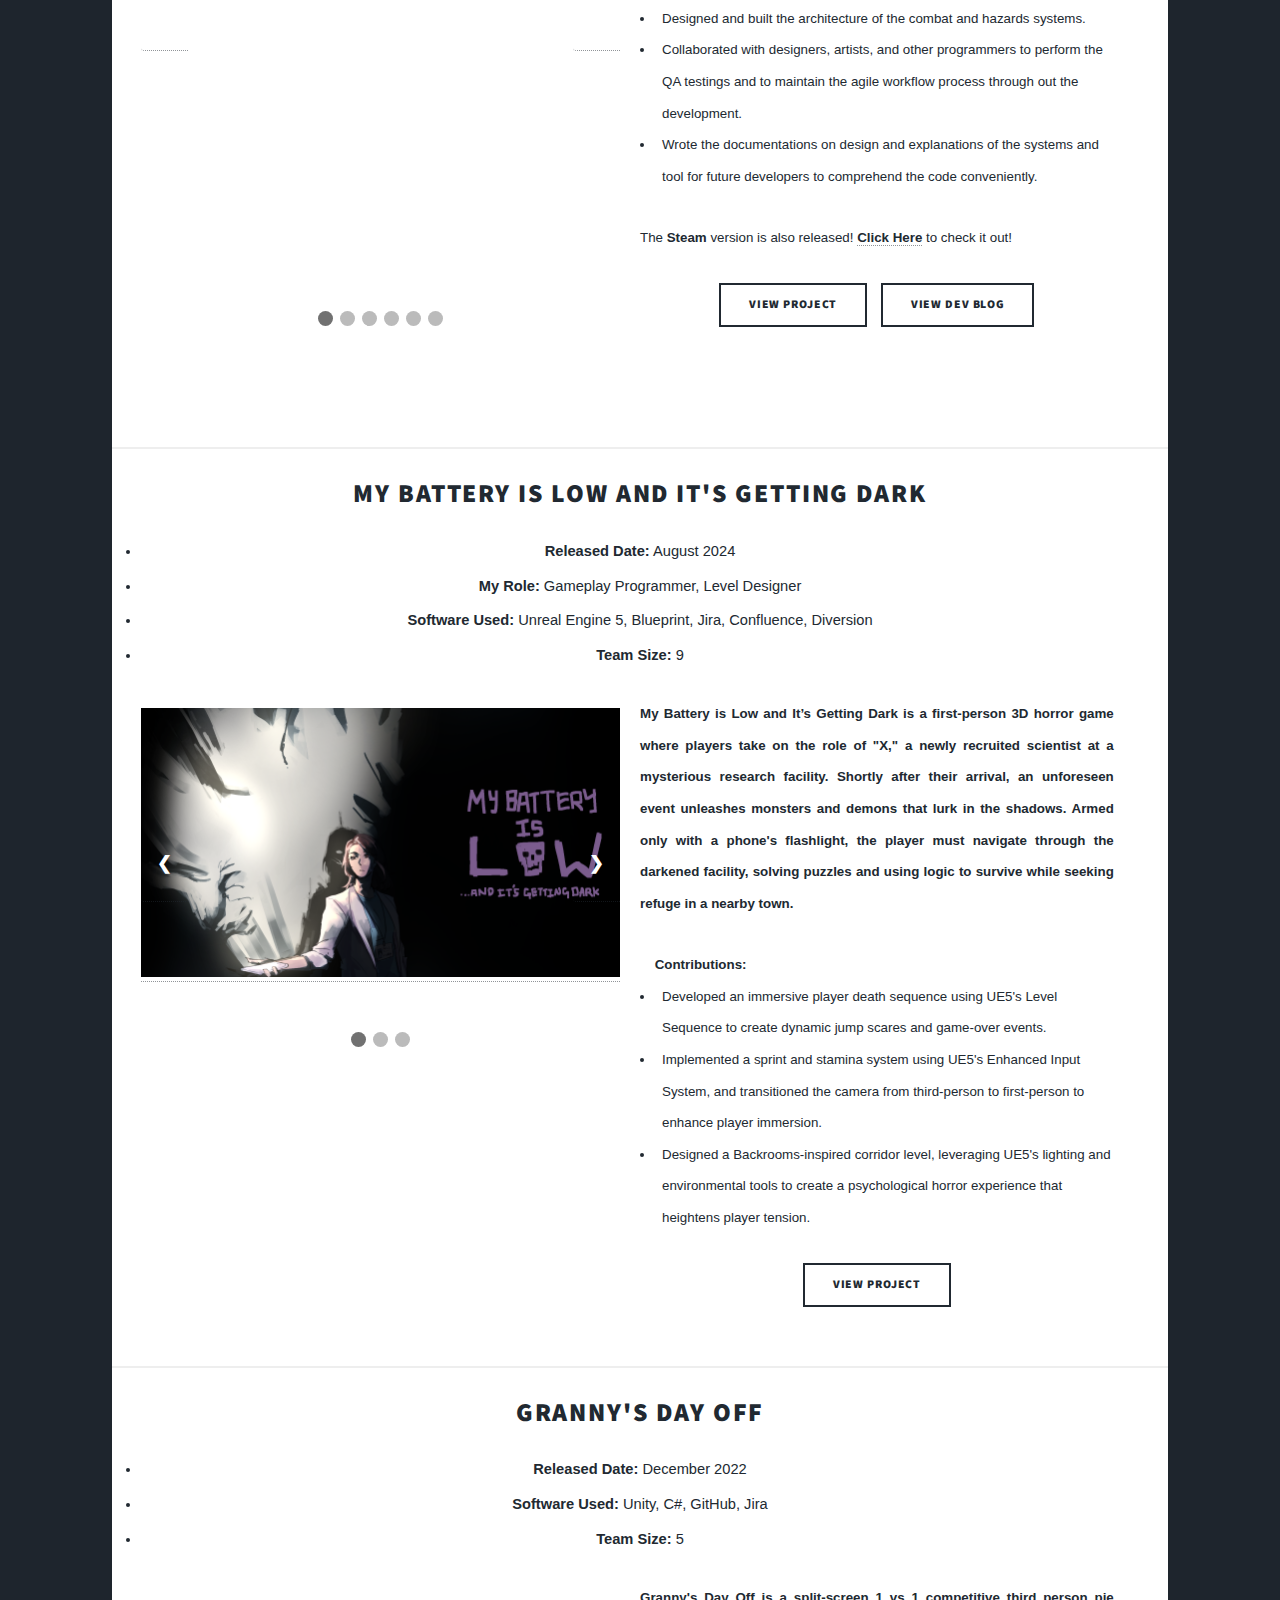
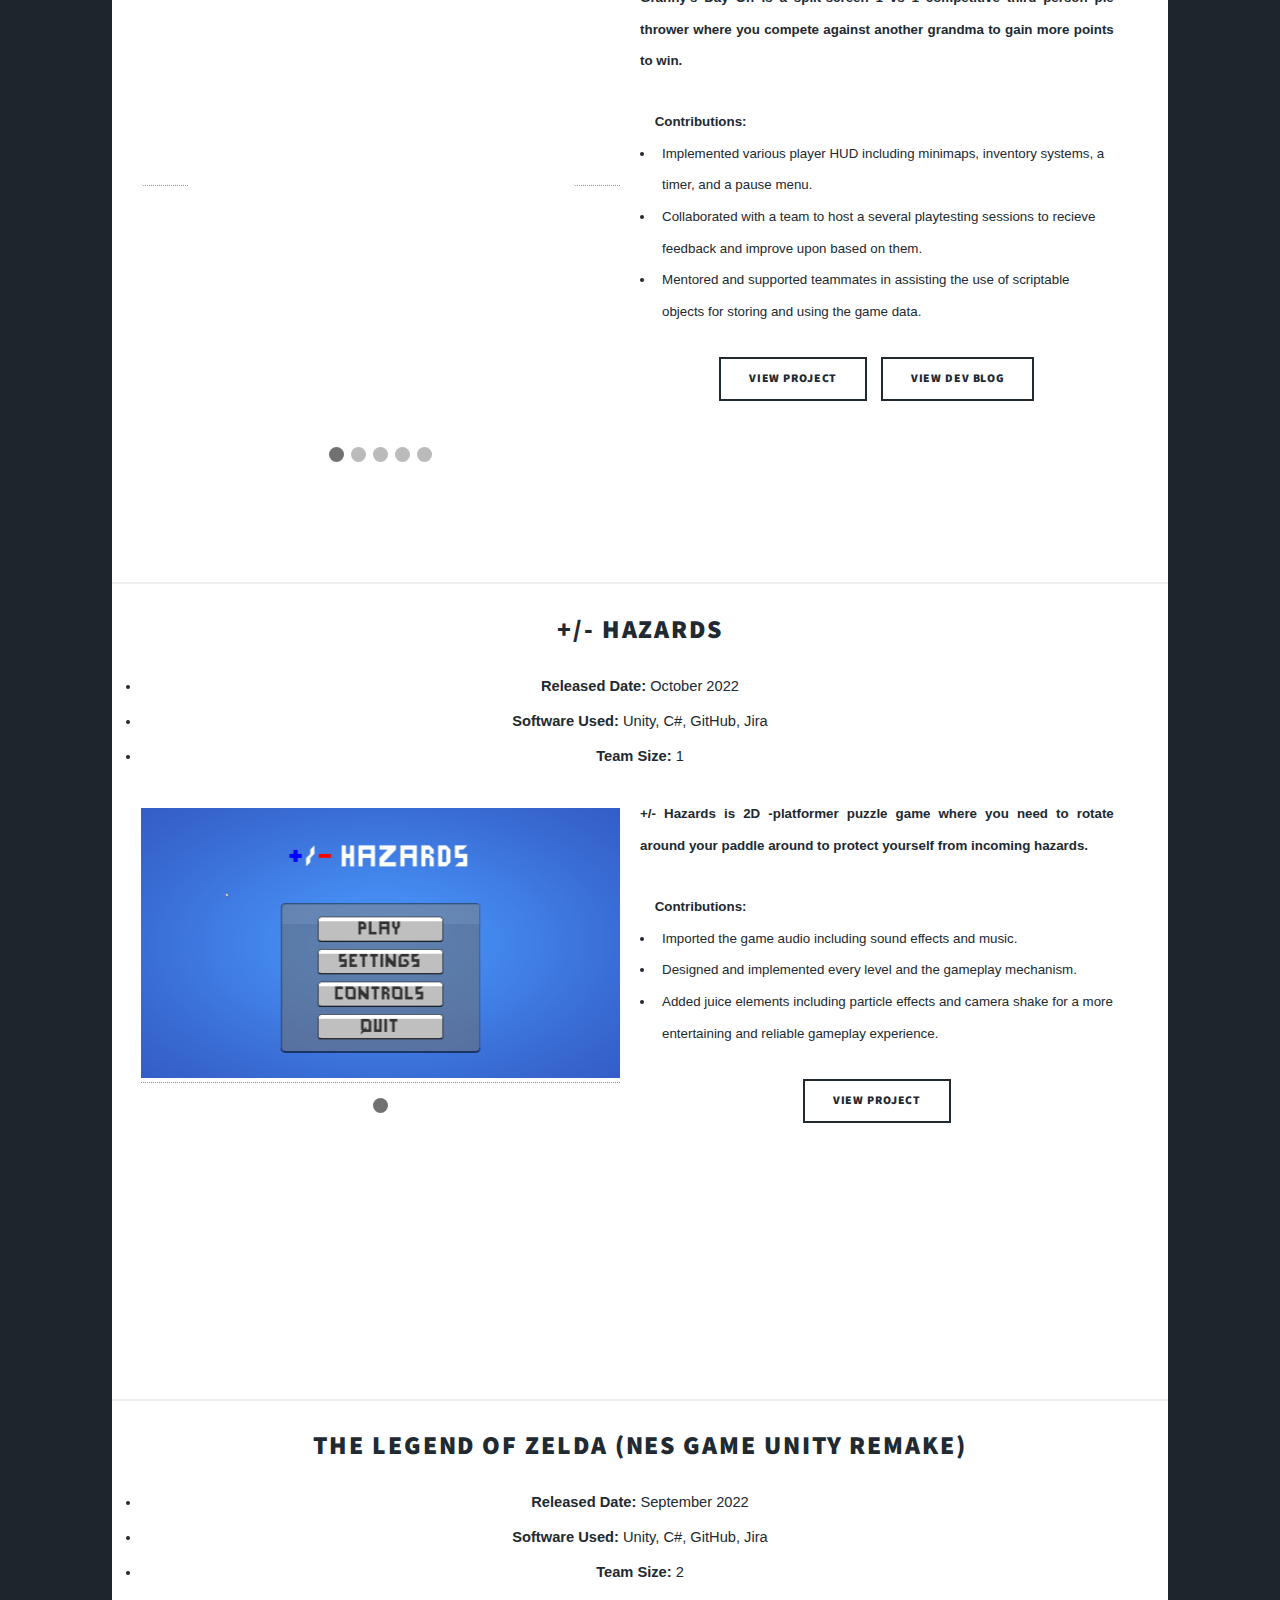
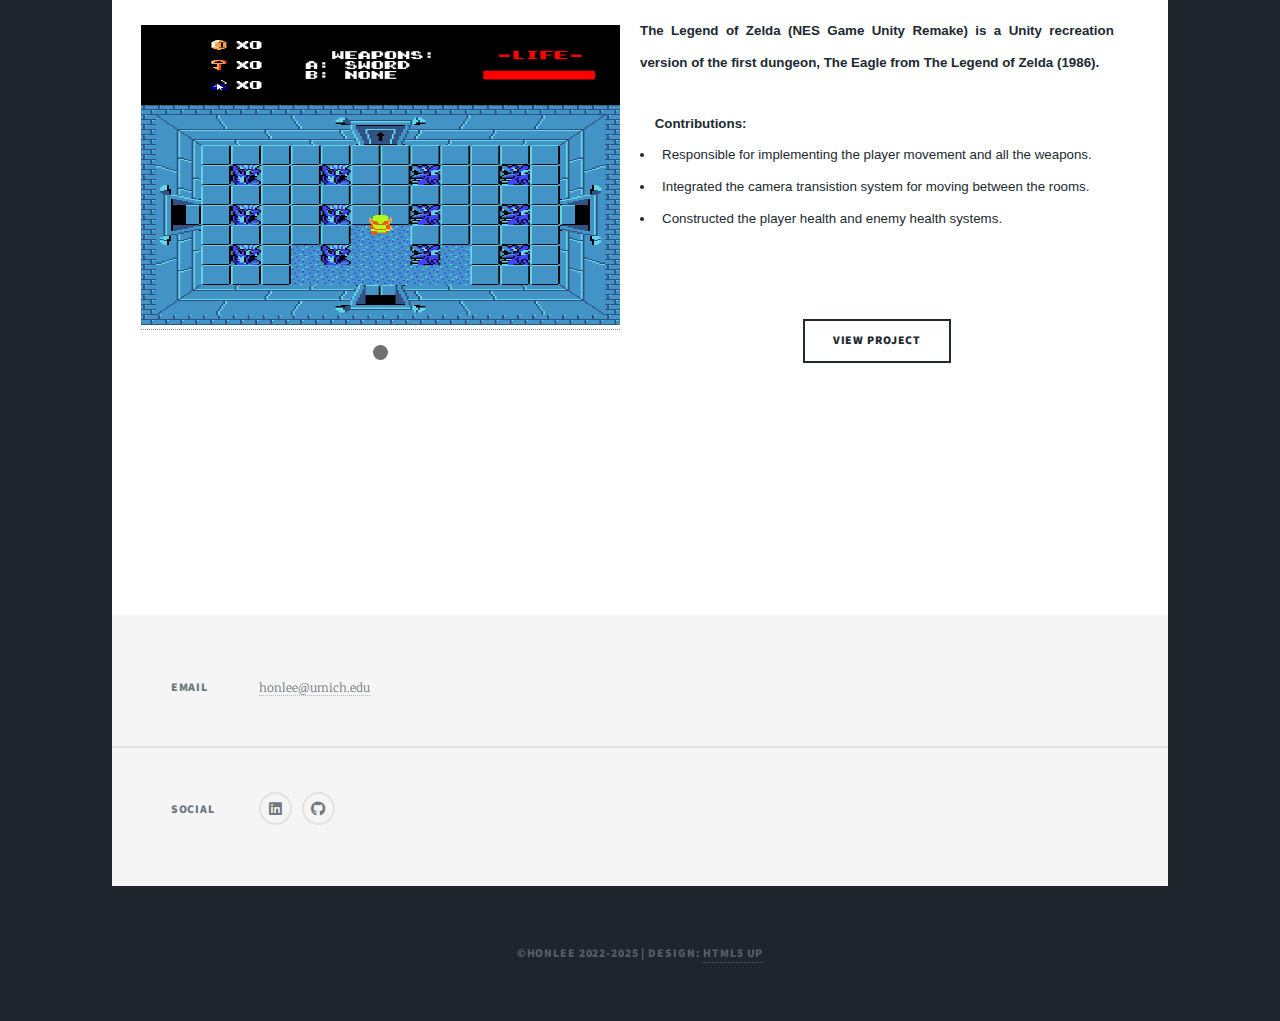
==== commit db947675: "updated info" ====
--- a/index.html
+++ b/index.html
@@ -42,7 +42,7 @@
 			<ul class="links">
 				<li class="active"><a href="index.html">Projects</a></li>
 				<li><a href="aboutme.html">About</a></li>
-				<li><a href="https://drive.google.com/file/d/14oxGYep8NqN-y7u5zFGe87wLVC7v_YPh/view?usp=sharing"
+				<li><a href="https://drive.google.com/file/d/1ee3Dhdu6AVK11eLqWS15INH1NLq4JEdw/view?usp=sharing"
 						target="_blank">Resume</a></li>
 				<li><a href="blogs.html">Blog</a></li>
 				<li><a href="contact.html">Contact</a></li>
@@ -169,8 +169,8 @@
 							<a href="https://play.google.com/store/apps/details?id=com.eightstudio.grimlight" target="_blank">
 								Google Play Store</a>
 							and <b>10,000+</b> members on the
-							<a href="https://discord.com/invite/2wh4Yr5dNg" target="_blank">Official
-								Discord Server</a>. Please make sure to check them out!
+							<b><a href="https://discord.com/invite/2wh4Yr5dNg" target="_blank">Official
+								Discord Server</a></b>. Please make sure to check them out!
 						</p>
 						<ul class="actions special">
 							<li><a href="https://grimlight.global/" target="_blank" class="button">View Project</a></li>
@@ -180,7 +180,7 @@
 				<article>
 					<header style="font-family:sans-serif;">
 						<h2>Claws & Chaos<br /></h2>
-						<li><b>Released Date:</b> Fall 2024 (Demo Available)</li>
+						<li><b>Released Date:</b> October 2024</li>
 						<li><b>My Role:</b> Backend Game Developer </li>
 						<li><b>Software Used:</b> Unity, C#, Python, Amazon AWS(Lambda, DynamoDB, API Gateway), Azure PlayFab, Plastic SCM, Jira</li>
 						<li><b>Team Size:</b> 8</li>
@@ -194,6 +194,14 @@
 									class="video"
 									allowfullscreen="allowfullscreen" 
 									frameborder="0"
+									src="https://www.youtube.com/embed/zhC8wqOy5Hk">
+								</iframe>
+							</div>
+							<div class="mySlides fade">
+								<iframe
+									class="video"
+									allowfullscreen="allowfullscreen"
+									frameborder="0"
 									src="https://www.youtube.com/embed/ZTqbMrgEoP0">
 								</iframe>
 							</div>
@@ -214,19 +222,24 @@
 							</div>
 							<div class="mySlides fade">
 								<a href="https://store.steampowered.com/app/2377230/Claws__Chaos/" target="_blank">
-									<img src="images/ClawsAndChaos/c&c3.jpg" style="width:100%">
+									<img src="images/ClawsAndChaos/c&c6.jpg" style="width:100%">
 								</a>
 							</div>						
 							<div class="mySlides fade">
 								<a href="https://store.steampowered.com/app/2377230/Claws__Chaos/" target="_blank">
-									<img src="images/ClawsAndChaos/c&c4.jpg" style="width:100%">
+									<img src="images/ClawsAndChaos/c&c7.jpg" style="width:100%">
 								</a>
 							</div>
 							<div class="mySlides fade">
 								<a href="https://store.steampowered.com/app/2377230/Claws__Chaos/" target="_blank">
-									<img src="images/ClawsAndChaos/c&c5.jpg" style="width:100%">
-								</a>
-							</div>					
+									<img src="images/ClawsAndChaos/c&c8.jpg" style="width:100%">
+								</a>
+							</div>
+							<div class="mySlides fade">
+								<a href="https://store.steampowered.com/app/2377230/Claws__Chaos/" target="_blank">
+									<img src="images/ClawsAndChaos/c&c9.jpg" style="width:100%">
+								</a>
+							</div>				
 						<!-- Next and previous buttons -->
 						<a class="prev" onclick="plusSlides(-1, 'eleven', 'elevenSliderIndex')">&#10094;</a>
 							<a class="next" onclick="plusSlides(1, 'eleven', 'elevenSliderIndex')">&#10095;</a>
@@ -240,6 +253,8 @@
 							<span class="dot" onclick="currentSlide(5, 'eleven', 'elevenSliderIndex')"></span>
 							<span class="dot" onclick="currentSlide(6, 'eleven', 'elevenSliderIndex')"></span>
 							<span class="dot" onclick="currentSlide(7, 'eleven', 'elevenSliderIndex')"></span>
+							<span class="dot" onclick="currentSlide(8, 'eleven', 'elevenSliderIndex')"></span>
+							<span class="dot" onclick="currentSlide(9, 'eleven', 'elevenSliderIndex')"></span>
 						</div>
 					</div>
 					<div style="float:left; width: 47.5%; font-family:sans-serif; font-size: 10pt; text-align: left; padding-top: 25px">
@@ -256,13 +271,14 @@
 							<li>Ensured robust data migration and real-time communication between Unity Game client and AWS backend through
 								sending and receiving HTTP requests/resopnses with AWS API gateway. 
 							</li>
-							<li>Developed an infinite asynchronous PvP mode with a leaderboard system tracking player rankings by wins 
-								and a roguelite mechanic offering strategic buff card choices every 3 rounds.
-							</li>
-						</ul>
-
-						The <b>Demo</b> version is currently available! Please <b><a href="https://store.steampowered.com/app/3000350/Claws__Chaos_Demo/" target="_blank">
-						Click Here</a></b> to check it out!
+							<li>Developed an asynchronous PvP mode with up to 25 rounds, integrating a leaderboard system to track player rankings by MMR using Azure PlayFab, 
+								and implemented rogue-lite mechanics offering strategic buff card choices every 3 rounds. 
+								Synchronized data between the client and server via PlayFab to ensure consistency and reliability.
+							</li>
+						</ul>
+
+						Be sure to check out <b><a href="https://discord.gg/ClawsnChaos" target="_blank">Official
+							Discord Server</a></b>!
 
 						</p>
 						<ul class="actions special">
@@ -927,7 +943,7 @@
 			<ul>
 
 				<!--<li>&copy; Untitled</li>-->
-				<li>Powered by <a href="https://html5up.net">HTML5 UP Massively</a></li>
+				<li>©honlee 2022-2025 |  Design: <a href="https://html5up.net">HTML5 UP</a></li>
 			</ul>
 		</div>
 
--- a/assets/css/main.css
+++ b/assets/css/main.css
@@ -4049,7 +4049,7 @@
 
 }
 
-@media screen and (max-width: 1920px) {
+@media screen and (max-width: 3840px) {
 
 	#main>.posts>* {
 		width: 100%;
@@ -4871,7 +4871,7 @@
 	position: relative;
 	/* margin: auto; */
 	max-width: 48%;
-	max-height: 300px;
+	max-height: 500px;
 	width: 100%;
 	height: 0;
     padding-bottom: 56.25%;
@@ -4974,5 +4974,5 @@
 .video {
 	position: relative;
 	width: 100%;
-	height: 300px;
-}
+	height: 400px;
+}
